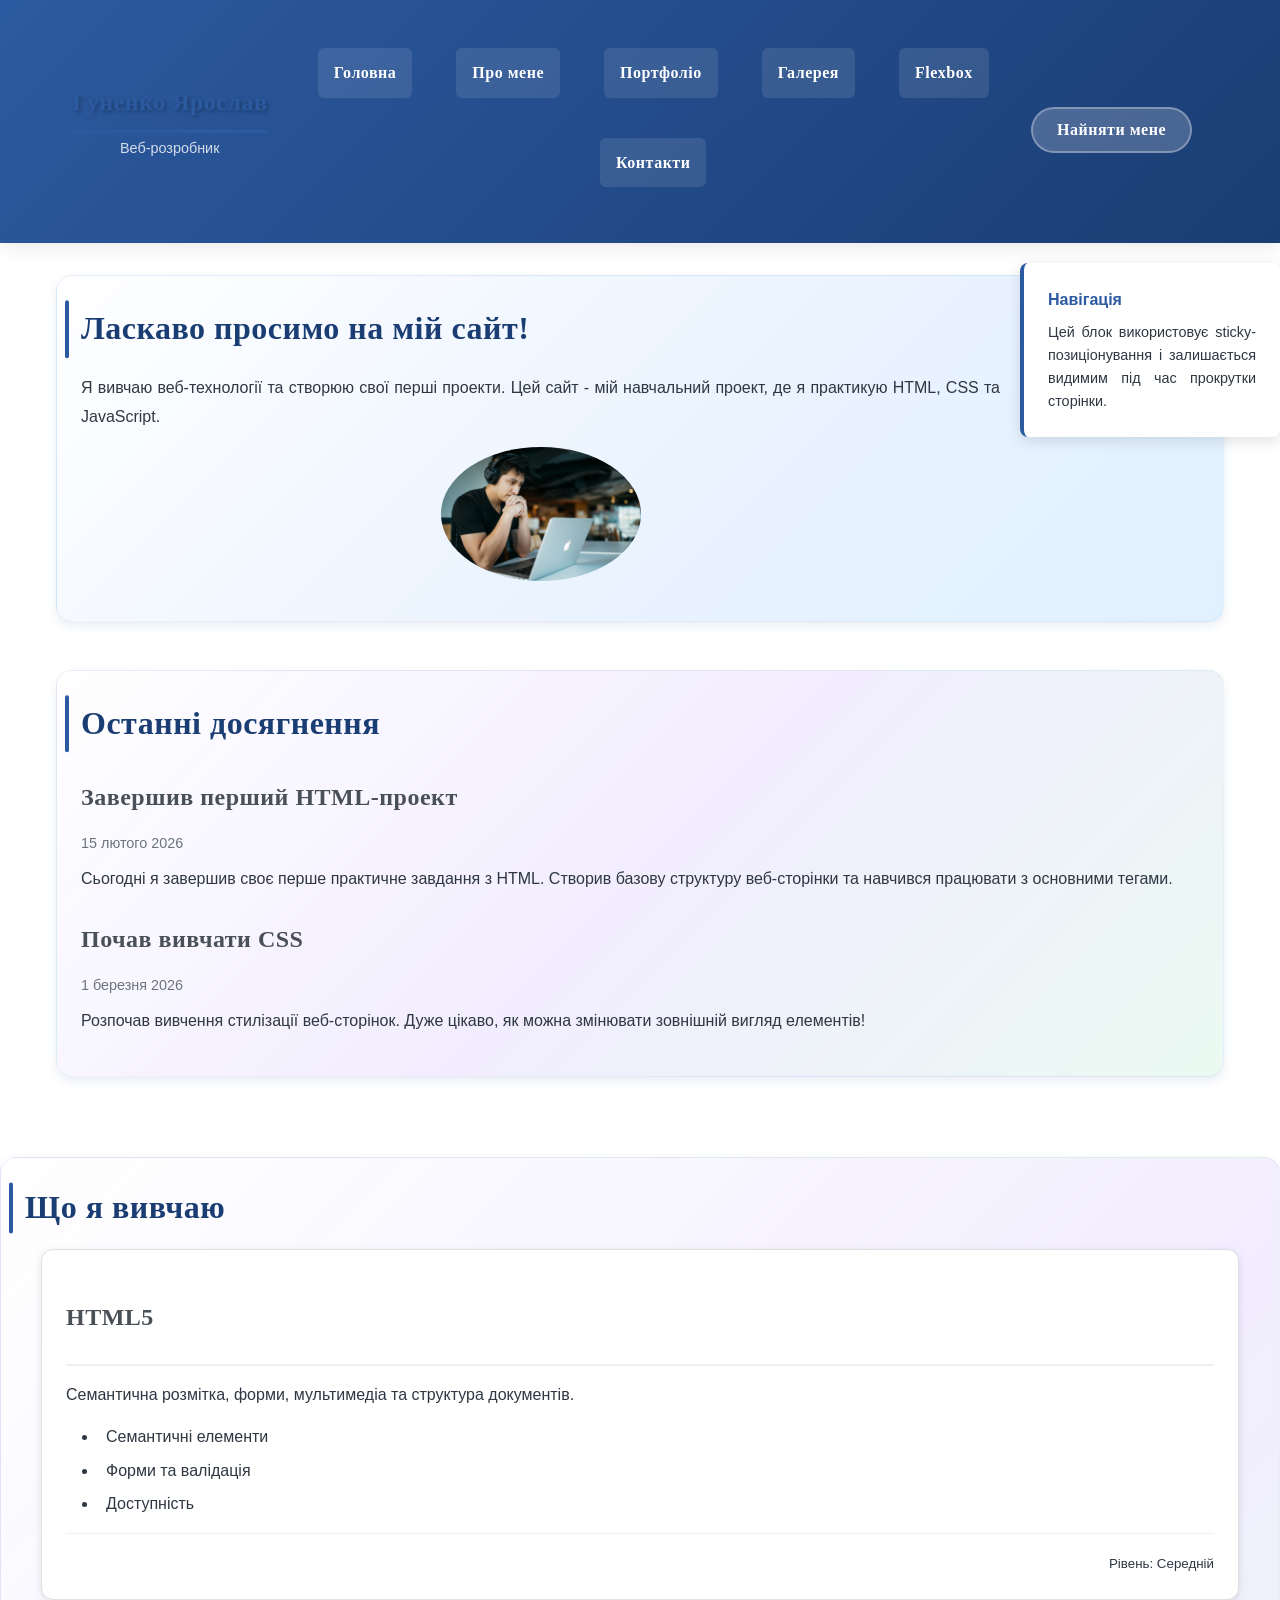
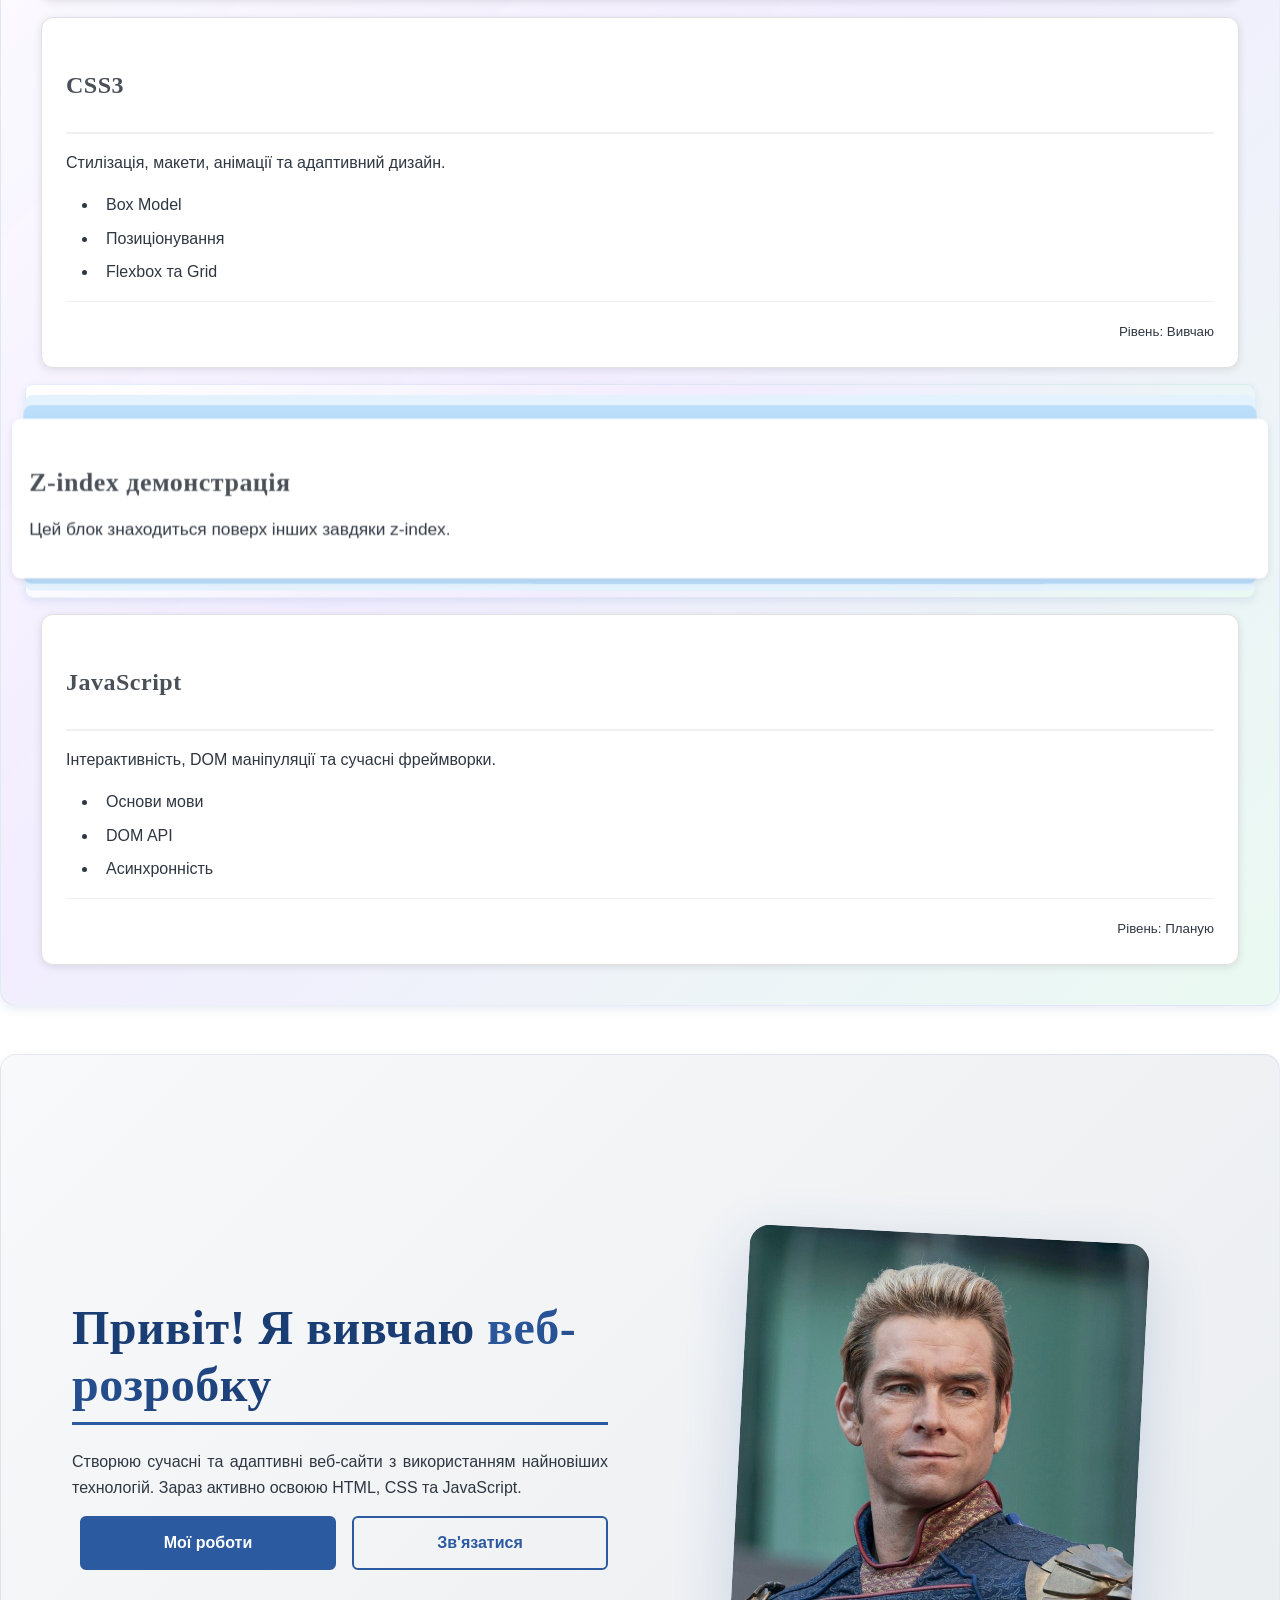
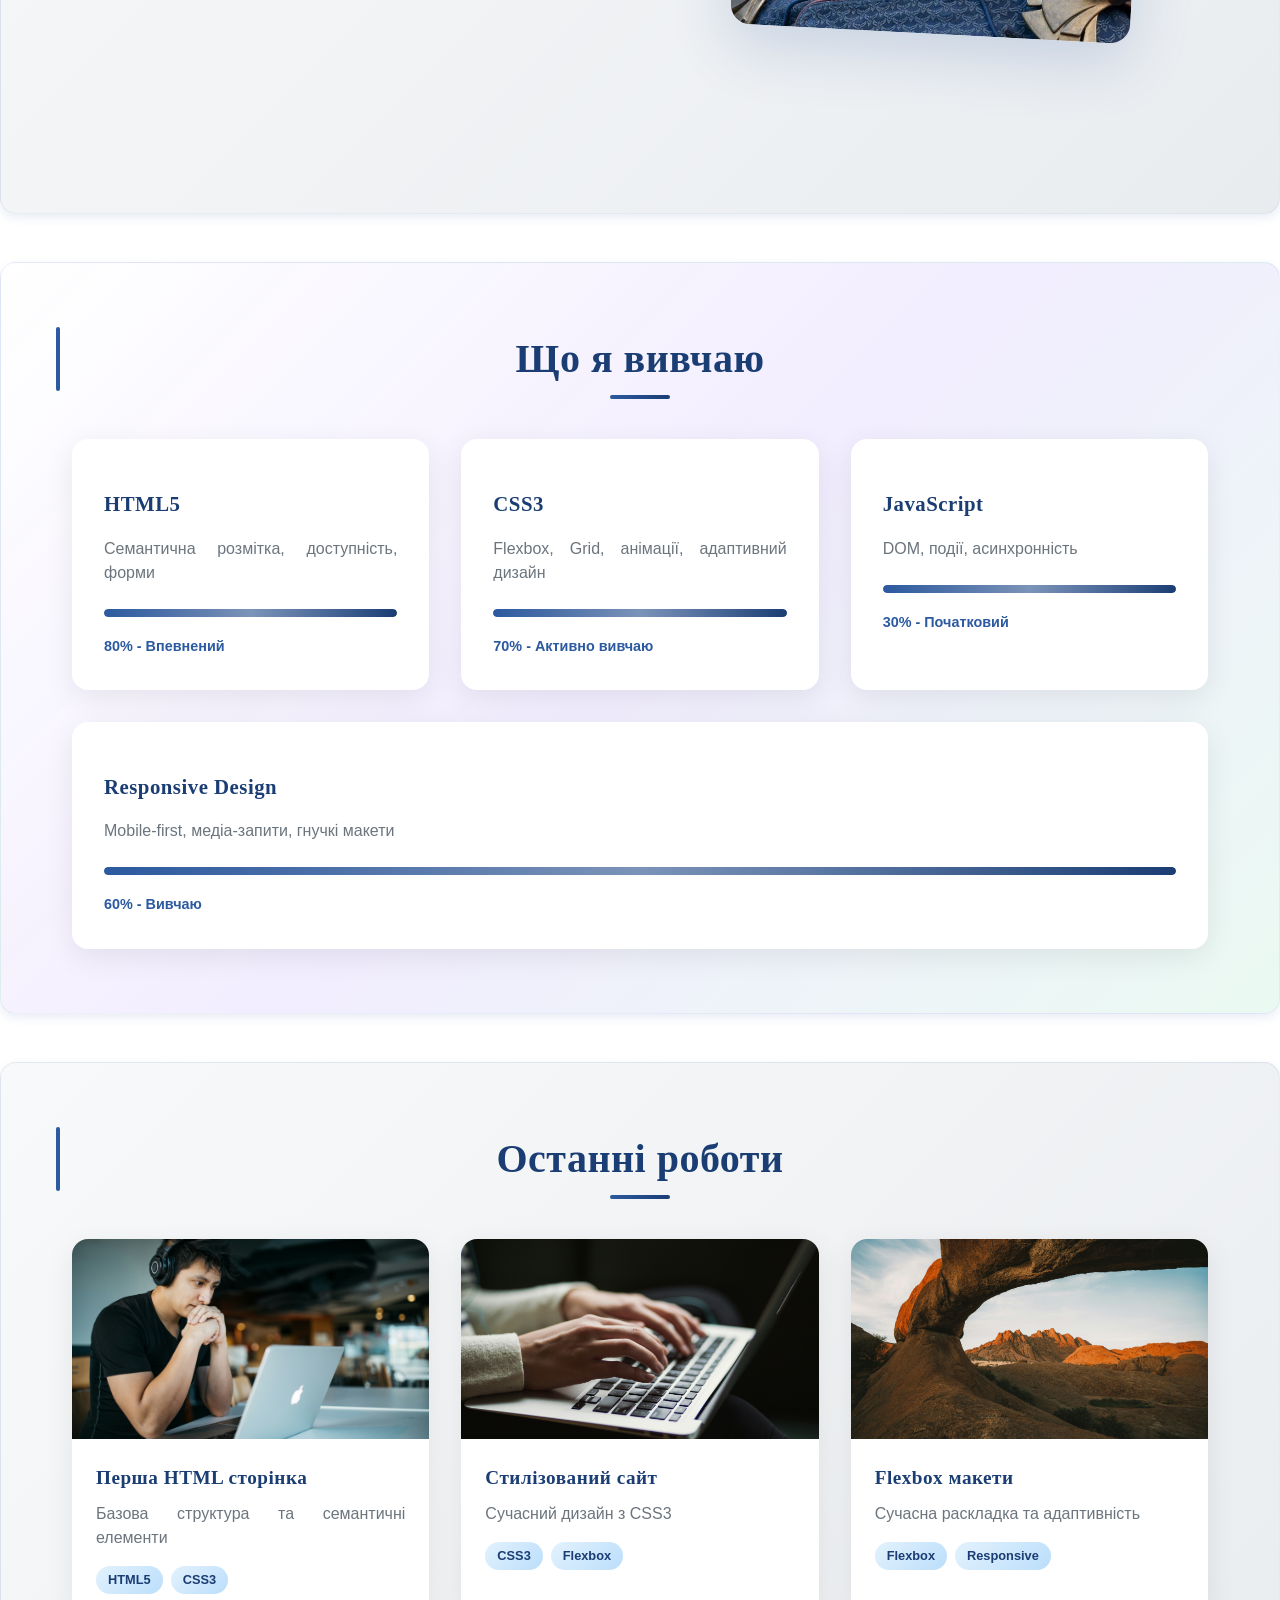
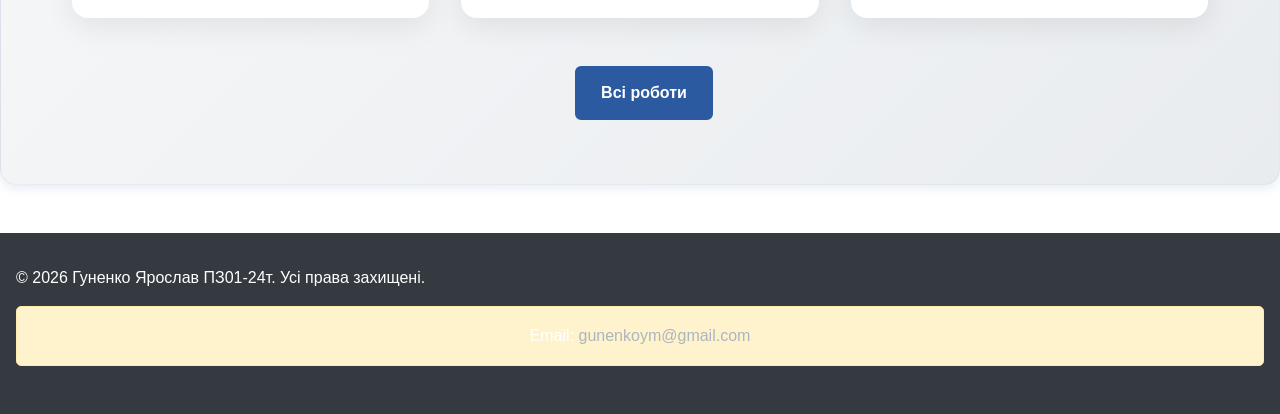
==== index.html @ e64d9743 "feat(task 1): -add blank files for future grid examples -linked grid.css to all files" ====
<!DOCTYPE html>
<html lang="uk">
<head>
    <meta charset="UTF-8">
    <meta name="viewport" content="width=device-width, initial-scale=1.0">
    <meta name="description" content="Особистий сайт Гуненко Ярослава - портфоліо веб-розробника">
    <meta name="keywords" content="веб-розробка, HTML, CSS, JavaScript">
    <link rel="stylesheet" href="css/styles.css">
    <link rel="stylesheet" href="css/layout.css">
    <link rel="preconnect" href="https://fonts.googleapis.com">
    <link rel="preconnect" href="https://fonts.gstatic.com" crossorigin>
    <link href="https://fonts.googleapis.com/css2?family=Montserrat:wght@400;500;600;700&family=Merriweather:wght@400;700&display=swap" rel="stylesheet">
    <link rel="stylesheet" href="css/flexbox.css">
    <script src="js/script.js"></script>
    <title>Головна - ЛР2</title>
</head>
<body>
<header class="modern-header">
    <div class="container">
        <div class="header-content">
            <div class="logo">
                <h1>Гуненко Ярослав</h1>
                <span class="logo-subtitle">Веб-розробник</span>
            </div>
            <nav class="main-nav">
                <ul class="nav-list">
                    <li><a href="index.html">Головна</a></li>
                    <li><a href="about.html">Про мене</a></li>
                    <li><a href="portfolio.html">Портфоліо</a></li>
                    <li><a href="gallery.html">Галерея</a></li>
                    <li><a href="flexbox-demo.html">Flexbox</a></li>
                    <li><a href="contact.html">Контакти</a></li>
                </ul>
            </nav>
            <button class="mobile-nav-toggle" onclick="toggleMobileNav()"><span></span><span></span><span></span></button>
            <div class="header-cta">
                <button class="cta-button">Найняти
                    мене</button>
            </div>
        </div>
        <nav class="mobile-nav" id="mobileNav">
            <ul class="nav-list">
                <li><a href="index.html">Головна</a></li>
                <li><a href="about.html">Про мене</a></li>
                <li><a href="portfolio.html">Портфоліо</a></li>
                <li><a href="gallery.html">Галерея</a></li>
                <li><a href="flexbox-demo.html">Flexbox</a></li>
                <li><a href="contact.html">Контакти</a></li>
                <link rel="stylesheet" href="css/grid.css">
            </ul>
        </nav>
    </div>
</header>
    <aside class="sticky-note">
            <h4>Навігація</h4>
            <p>Цей блок використовує sticky-позиціонування і залишається видимим під час прокрутки сторінки.</p>
        </aside>
    <div class="page-wrapper">
        <main>
            <section id="welcome">
                <h2>Ласкаво просимо на мій сайт!</h2>
                <p>Я вивчаю веб-технології та створюю свої перші проекти. Цей сайт - мій навчальний проект, де я практикую
                    HTML, CSS та
                    JavaScript.</p>
                <img src="images/photo1.jpg" alt="Моя фотографія" width="200" height="150">
            </section>
            <section id="news">
                <h2>Останні досягнення</h2>
                <article>
                    <h3>Завершив перший HTML-проект</h3>
                    <time datetime="2026-02-15">15 лютого 2026</time>
                    <p>Сьогодні я завершив своє перше практичне завдання з HTML. Створив базову структуру веб-сторінки та
                        навчився
                        працювати з основними тегами.</p>
                </article>
                <article>
                    <h3>Почав вивчати CSS</h3>
                    <time datetime="2026-03-01">1 березня 2026</time>
                    <p>Розпочав вивчення стилізації веб-сторінок. Дуже цікаво, як можна змінювати зовнішній вигляд
                        елементів!</p>
                </article>
            </section>
        </main>
    </div>
    <section id="features">
    <h2>Що я вивчаю</h2>

    <div class="card">
        <div class="card-header">
            <h3>HTML5</h3>
        </div>

        <div class="card-body">
            <p>
                Семантична розмітка, форми, мультимедіа та структура документів.
            </p>
            <ul>
                <li>Семантичні елементи</li>
                <li>Форми та валідація</li>
                <li>Доступність</li>
            </ul>
        </div>

        <div class="card-footer">
            <small>Рівень: Середній</small>
        </div>
    </div>

    <div class="card">
        <div class="card-header">
            <h3>CSS3</h3>
        </div>

        <div class="card-body">
            <p>
                Стилізація, макети, анімації та адаптивний дизайн.
            </p>
            <ul>
                <li>Box Model</li>
                <li>Позиціонування</li>
                <li>Flexbox та Grid</li>
            </ul>
        </div>

        <div class="card-footer">
            <small>Рівень: Вивчаю</small>
        </div>
    </div>
    <section class="layered-card">

    <div class="layer-1"></div>
    <div class="layer-2"></div>

    <div class="layer-content">
        <h3>Z-index демонстрація</h3>
        <p>Цей блок знаходиться поверх інших завдяки z-index.</p>
    </div>

    </section>
    <div class="card">
        <div class="card-header">
            <h3>JavaScript</h3>
        </div>

        <div class="card-body">
            <p>
                Інтерактивність, DOM маніпуляції та сучасні фреймворки.
            </p>
            <ul>
                <li>Основи мови</li>
                <li>DOM API</li>
                <li>Асинхронність</li>
            </ul>
        </div>

        <div class="card-footer">
            <small>Рівень: Планую</small>
        </div>
    </div>
</section>
<!-- Hero секція з Flexbox -->
<section class="hero-section">
    <div class="container">
        <div class="hero-content">
            <div class="hero-text">
                <h1 class="hero-title">
                    Привіт! Я вивчаю
                    <span class="highlight">веб-розробку</span>
                </h1>
                <p class="hero-description">
                    Створюю сучасні та адаптивні веб-сайти з використанням найновіших
                    технологій. Зараз активно освоюю HTML, CSS та JavaScript.
                </p>
                <div class="hero-actions">
                    <a href="portfolio.html" class="btn-primary">Мої роботи</a>
                    <a href="contact.html" class="btn-outline">Зв'язатися</a>
                </div>
            </div>
            <div class="hero-image">
                <div class="image-placeholder">
                    <img src="images/hero-bg.jpeg" alt="Веб-розробка" class="hero-img">
                </div>
            </div>
        </div>
    </div>
</section>
<!-- Секція навичок з Flexbox -->
<section class="skills-section">
    <div class="container">
        <h2 class="section-title">Що я
            вивчаю</h2>
        <div class="skills-grid">
            <div class="skill-card">
                <div class="skill-icon"> </div>
                <div class="skill-content">
                    <h3>HTML5</h3>
                    <p>Семантична розмітка, доступність,
                        форми</p>
                    <div class="skill-progress">
                        <div class="progress-bar" data-width="80%"></div>
                    </div>
                    <span class="skill-level">80% -
                        Впевнений</span>
                </div>
            </div>
            <div class="skill-card">
                <div class="skill-icon"> </div>
                <div class="skill-content">
                    <h3>CSS3</h3>
                    <p>Flexbox, Grid, анімації, адаптивний
                        дизайн</p>
                    <div class="skill-progress">
                        <div class="progress-bar" data-width="70%"></div>
                    </div>
                    <span class="skill-level">70% - Активно
                        вивчаю</span>
                </div>
            </div>
            <div class="skill-card">
                <div class="skill-icon"> </div>
                <div class="skill-content">
                    <h3>JavaScript</h3>
                    <p>DOM, події, асинхронність</p>
                    <div class="skill-progress">
                        <div class="progress-bar" data-width="30%"></div>
                    </div>
                    <span class="skill-level">30% -
                        Початковий</span>
                </div>
            </div>
            <div class="skill-card">
                <div class="skill-icon"> </div>
                <div class="skill-content">
                    <h3>Responsive Design</h3>
                    <p>Mobile-first, медіа-запити, гнучкі
                        макети</p>
                    <div class="skill-progress">
                        <div class="progress-bar" data-width="60%"></div>
                    </div>
                    <span class="skill-level">60% -
                        Вивчаю</span>
                </div>
            </div>
        </div>
    </div>
</section>
<!-- Секція останніх робіт -->
<section class="recent-works">
    <div class="container">
        <h2 class="section-title">Останні роботи</h2>
        <div class="works-grid">
            <article class="work-card">
                <div class="work-image">
                    <img src="images/photo1.jpg" alt="HTML
проект">
                    <div class="work-overlay">
                        <div class="work-actions">
                            <a href="#" class="work-btn">Переглянути</a> <a href="#" class="work-btn">Код</a>
                        </div>
                    </div>
                </div>
                <div class="work-content">
                    <h3>Перша HTML сторінка</h3>
                    <p>Базова структура та семантичні
                        елементи</p>
                    <div class="work-tech">
                        <span class="tech-tag">HTML5</span>
                        <span class="tech-tag">CSS3</span>
                    </div>
                </div>
            </article>
            <article class="work-card">
                <div class="work-image">
                    <img src="images/photo2.jpg" alt="CSS
проект">
                    <div class="work-overlay">
                        <div class="work-actions">
                            <a href="#" class="work-btn">Переглянути</a> <a href="#" class="work-btn">Код</a>
                        </div>
                    </div>
                </div>
                <div class="work-content">
                    <h3>Стилізований сайт</h3>
                    <p>Сучасний дизайн з CSS3</p>
                    <div class="work-tech">
                        <span class="tech-tag">CSS3</span>
                        <span class="tech-tag">Flexbox</span>
                    </div>
                </div>
            </article>
            <article class="work-card">
                <div class="work-image">
                    <img src="images/photo3.jpg" alt="Flexbox
проект">
                    <div class="work-overlay">
                        <div class="work-actions">
                            <a href="#" class="work-btn">Переглянути</a> <a href="#" class="work-btn">Код</a>
                        </div>
                    </div>
                </div>
                <div class="work-content">
                    <h3>Flexbox макети</h3>
                    <p>Сучасна раскладка та
                        адаптивність</p>
                    <div class="work-tech">
                        <span class="tech-tag">Flexbox</span>
                        <span class="tech-tag">Responsive</span>
                    </div>
                </div>
            </article>
        </div>
        <div class="works-cta">
            <a href="portfolio.html" class="btn-primary">Всі роботи</a>
        </div>
    </div>
</section>
    <footer>
        <p>&copy; 2026 Гуненко Ярослав ПЗ01-24т. Усі права захищені.</p>
        <address>
        Email: <a href="mailto:gunenkoym@gmail.com">gunenkoym@gmail.com</a>
        </address>
    </footer>
</body>
</html>
---- css/styles.css ----
/* ======================
БАЗОВІ СТИЛІ ТА ОБНУЛЕННЯ
====================== */
/* Обнулення стандартних відступів */ 

* {
    margin: 0;
    padding: 0;
    box-sizing: border-box;
}

/* Базові стилі для html та body */

html {
    font-size: 16px;
    line-height: 1.6;
}

body {
    font-family: 'Georgia', 'Times New Roman',
    serif; 
    color: #333333;
    background-color:#ffffff;
    /*color: var(--text-color);
    background-color: var(--bg-color);*/ 
}

/* Стилі для зображень*/ 

img {
    max-width: 100%;
    height: auto;
    display: block;
}

/* Стилі для посилань*/

a {
    color: #2c5aa0;
    text-decoration: none;
    transition: color 0.3s ease; 
}

a:hover {
    color: #1a3d73;
    text-decoration: underline;
}

a:visited {
    color: #5d4e75;
}

/* Стилі для кнопок */
button {
    cursor: pointer;
    font-family: inherit;
}

/* ======================
        ШАПКА САЙТУ
====================== */

header {
    background: linear-gradient(135deg, #2c5aa0 0%, #1a3d73 100%);
    color: white;
    padding: 2rem 1rem;
    text-align: center;
    box-shadow: 0 2px 5px rgba(0, 0, 0,0.1); 
}

header h1 {
    font-size: 2.5rem;
    margin-bottom: 0.5rem;
    font-weight: bold;
    text-shadow: 2px 2px 4px rgba(0, 0, 0,0.3); 
}

header p {
    font-size: 1.2rem;
    margin-bottom: 1.5rem;
    font-style: italic;
    opacity: 0.9;
}

/* ======================
НАВІГАЦІЙНЕ МЕНЮ
====================== */

nav ul {
    list-style: none;
    display: flex;
    justify-content: center;
    flex-wrap: wrap;
    gap: 0;
}

nav li {
    margin: 0;
}

nav a {
    display: block;
    padding: 12px 20px;
    color: white;
    background-color: rgba(255, 255, 255, 0.1);
    margin: 0 2px;
    border-radius: 5px;
    font-weight: bold;
    transition: all 0.3s ease;
}

nav a:hover {
    background-color: rgba(255, 255, 255, 0.2);
    transform: translateY(-2px);
    text-decoration: none;
}

nav a:active {
    background-color: rgba(255, 255, 255, 0.3);
}

/* ======================
ОСНОВНИЙ КОНТЕНТ
====================== */
main {
    max-width: 1200px;
    margin: 0 auto;
    padding: 2rem 1rem;
    line-height: 1.8;
}

/* Секції */

section {
    margin-bottom: 3rem;
    padding: 1.5rem;
    background-color: #f8f9fa;
    border-radius: 8px;
    box-shadow: 0 2px 4px rgba(0, 0, 0,0.1); 
}

section:nth-child(even) {
    background-color:#e9ecef; 
}

/* Заголовки */

h1 {
    font-size: 2.5rem;
    color: #2c5aa0;
    margin-bottom: 1rem;
    border-bottom: 3px solid #2c5aa0;
    padding-bottom: 0.5rem;
}

h2 {
    font-size: 2rem;
    color: #1a3d73;
    margin-bottom: 1rem;
    position: relative;
}

h2::before {
    content: "";
    position: absolute;
    left: -1rem;
    top: 50%;
    transform: translateY(-50%); 
    width:4px;
    height: 100%;
    background-color:#2c5aa0; 
    border-radius:2px;
}

h3 {
    font-size: 1.5rem;
    color: #495057;
    margin-bottom:0.75rem;
    margin-top: 1.5rem;
}
/* Параграфи */
p {
    margin-bottom:1rem;
    text-align: justify;
}

/* Виділення тексту*/

strong {
    color: #2c5aa0;
    font-weight:bold;
}

em {
    color: #6c757d;
    font-style: italic;
}

/* Час та адреса*/
time {
    color: #6c757d;
    font-size: 0.9rem;
    display: block;
    margin-bottom: 0.5rem;
}

address {
    font-style: normal;
    background-color: #fff3cd;
    border: 1px solid #ffeaa7;
    border-radius: 5px;
    padding: 1rem;
    margin: 1rem 0;
}


/* ======================
СПИСКИ
====================== */

ul, ol {
    margin-left: 2rem;
    margin-bottom: 1rem;
}

ul li {
    list-style-type: disc;
    margin-bottom:0.5rem;
     padding-left:0.5rem;
}

ol li {
    margin-bottom:0.5rem;
    padding-left: 0.5rem;
}

/* Стилі для списку навичок*/

#skills ul li, #hobbies ol li {
    background-color: white;
    padding: 0.75rem;
    margin-bottom:0.5rem;
    border-radius:5px;
    border-left: 4px solid #2c5aa0;
    box-shadow: 0 1px 3px rgba(0, 0, 0,0.1);
    list-style: none;
    margin-left: 0;
}

/* Список визначень */

dl {
    margin-bottom: 1rem;
}

dt {
    font-weight: bold;
    color: #2c5aa0;
    margin-top: 1rem;
    margin-bottom: 0.25rem;
}

dd {
    margin-left: 1.5rem;
    margin-bottom: 0.5rem;
    padding: 0.5rem;
    background-color: white;
    border-radius: 3px;
}

/* ======================
ТАБЛИЦІ
====================== */

table {
    width: 100%;
    border-collapse: collapse;
    margin: 1rem 0;
    background-color: white;
    border-radius: 8px;
    overflow: hidden;
    box-shadow: 0 2px 4px rgba(0, 0, 0,0.1); 
}

caption {
    font-weight: bold;
    color: #2c5aa0;
    margin-bottom: 0.5rem;
    font-size: 1.1rem;
}

th, td {
    padding: 0.75rem;
    text-align: left;
    border-bottom: 1px solid #dee2e6; 
}

th {
    background-color: #2c5aa0;
    color: white;
    font-weight: bold;
}

tbody tr:hover {
    background-color: #f8f9fa;
}

tfoot td {
    background-color: #e9ecef;
    font-weight: bold;
}

/*======================
ФОРМИ
====================== */
form {
    background-color: white;
    padding: 2rem;
    border-radius: 8px;
    box-shadow: 0 4px 6px rgba(0, 0, 0, 0.1);
    margin: 1rem 0;
}

fieldset {
    border: 2px solid #e9ecef; 
    border-radius:5px;
    padding: 1.5rem;
    margin-bottom:1.5rem; 
}

legend {
    background-color:#2c5aa0;
    color: white;
    padding: 0.5rem 1rem;
    border-radius: 3px;
    font-weight: bold;
}

label {
    display: block;
    margin-bottom: 0.5rem;
    margin-top: 1rem;
    font-weight: bold;
    color: #495057;
}

/* Стилі для полів вводу */
input[type="text"],
input[type="email"],
input[type="tel"],
select,
textarea {
    width: 100%;
    padding: 0.75rem;
    border: 2px solid #ced4da;
    border-radius: 4px;
    font-size: 1rem;
    font-family: inherit;
    transition: border-color 0.3s ease, box-shadow 0.3s ease; 
}

input[type="text"]:focus,
input[type="email"]:focus,
input[type="tel"]:focus,
select:focus,
textarea:focus {
    outline: none;
    border-color: #2c5aa0;
    box-shadow: 0 0 0 3px rgba(44, 90, 160,0.1); 
}

/* Радіо кнопки та чекбокси */

input[type="radio"],
input[type="checkbox"] {
    margin-right: 0.5rem;
    transform: scale(1.2);
}

/* Радіо кнопки в рядок */

input[type="radio"] + label {
    display: inline;
    margin-right: 1rem;
    margin-top: 0;
    font-weight: normal;
}

/* Чекбокси */
input[type="checkbox"] + label
{ 
    display: inline;
    margin-top: 0;
    font-weight: normal;
}

/* Textarea */

textarea {
    resize: vertical;
    min-height: 120px;
}

/* Кнопки */

button {
    background-color: #2c5aa0;
    color: white;
    padding: 0.75rem 2rem;
    border: none;
    border-radius: 5px;
    font-size: 1rem;
    font-weight: bold;
    margin-right: 1rem;
    margin-top: 1rem;
    transition: all 0.3s ease;
}

button:hover {
    background-color: #1a3d73;
    transform: translateY(-1px);
    box-shadow: 0 2px 4px rgba(0, 0, 0,0.2); 
}

button[type="reset"] {
    background-color: #6c757d;
}
button[type="reset"]:hover {
    background-color: #5a6268;
}

/* ======================
СПЕЦІАЛЬНІ ЕЛЕМЕНТИ
====================== */

/* Розгортувані деталі */

details {
    background-color: white;
    border: 1px solid #dee2e6;
    border-radius: 5px;
    margin: 1rem 0;
    overflow: hidden;
}

summary {
    background-color: #f8f9fa;
    padding: 1rem;
    cursor: pointer;
    font-weight: bold;
    color: #2c5aa0;
    user-select: none;
    transition: background-color 0.3s ease; 
}

summary:hover {
    background-color: #e9ecef;
}

details[open] summary {
    background-color: #2c5aa0;
    color: white;
}

details p {
    padding: 1rem;
    margin: 0;
}

/* Статті в портфоліо */
.project {
    border: 1px solid #dee2e6;
    border-radius: 8px;
    padding: 1.5rem;
    margin-bottom: 2rem;
    background-color: white;
    transition: transform 0.3s ease, box-shadow 0.3s ease; 
}

.project:hover {
    transform: translateY(-2px);
    box-shadow: 0 4px 8px rgba(0, 0, 0,0.15); 
}

.project img {
    border-radius: 5px;
    margin: 1rem 0;
}

/* ======================
        ПІДВАЛ САЙТУ
====================== */

footer {
    background-color: #343a40; 
    color: white;
    text-align: center;
    padding: 2rem 1rem;
    margin-top: 3rem;
}

footer p {
    margin-bottom: 0.5rem; 
}

footer a {
    color: #adb5bd;
}

footer a:hover {
    color: white;
}

footer small {
    opacity: 0.7;
    font-size: 0.8rem;
}

/* ======================
    ДОДАТКОВІ СТИЛІ
====================== */

/* Горизонтальна лінія */

hr {
    border: none;
    height: 2px;
    background: linear-gradient(to right, transparent, #2c5aa0, transparent);
    margin: 2rem 0;
}
/* Цитати */
blockquote {
    background-color: #f8f9fa;
    border-left: 4px solid #2c5aa0;
    padding: 1rem 1.5rem;
    margin: 1.5rem 0;
    font-style: italic;
    position: relative;
}

blockquote::before {
    content: "\"";
    font-size: 4rem;
    color: #2c5aa0;
    position: absolute;
    top: -10px;
    left: 10px;
    opacity: 0.3;
}

cite {
    display: block;
    text-align: right;
    margin-top: 0.5rem;
    font-style: normal;
    font-weight: bold;
    color: #6c757d;
}

/* Скорочення */

abbr {
    border-bottom: 2px dotted #2c5aa0;
    cursor: help;
}

/* Анімація для зображень */

#welcome img,
#bio img {
    border-radius: 50%;
    transition: transform 0.3s ease;
    margin: 1rem auto;
}

#welcome img:hover,
#bio img:hover {
transform: scale(1.05) rotate(2deg); 
}

/* Responsive зображення в проектах*/

.project img {
    width: 100%;
    max-width: 300px;
    margin: 1rem auto;
    display: block;
}







:root {
    --primary-color: #2c5aa0;
    --secondary-color: #1a3d73;
    --bg-color: #ffffff;
    --text-color: #333333;
    --card-bg: #f8f9fa;
}

/* Темна тема */

@media (prefers-color-scheme: dark) {
:root {
    --primary-color: #4dabf7;
    --secondary-color: #339af0;
    --bg-color: #1a1a1a;
    --text-color: #ffffff;
    --card-bg: #2d2d2d;
    }
}



/* ======================
ЯСКРАВА АНІМАЦІЯ ЗАВАНТАЖЕННЯ
====================== */
@keyframes zoomFadeIn {
    0% {
        opacity: 0;
        transform: scale(0.8) translateY(40px);
    }
    60% {
        opacity: 1;
        transform: scale(1.05) translateY(-10px);
    }
    100% {
        transform: scale(1) translateY(0);
    }
}


main {
    animation: zoomFadeIn 1s ease-out;
}

/* ======================
ВАЛІДАЦІЯ ФОРМИ
====================== */

/* Общий стиль перехода */
input, textarea {
    transition: border-color 0.3s ease, box-shadow 0.3s ease;
}

/* ВАЛИДНОЕ поле (только если пользователь что-то ввёл) */
input:valid:not(:placeholder-shown),
textarea:valid:not(:placeholder-shown) {
    border-color: #28a745;
}

/* НЕВАЛИДНОЕ поле (только если пользователь начал ввод) */
input:invalid:not(:placeholder-shown),
textarea:invalid:not(:placeholder-shown) {
    border-color: #dc3545;
}

/* Фокус на невалидном поле */
input:focus:invalid:not(:placeholder-shown),
textarea:focus:invalid:not(:placeholder-shown) {
    border-color: #dc3545;
    box-shadow: 0 0 5px rgba(220, 53, 69, 0.5);
}

/* Фокус на валидном поле */
input:focus:valid:not(:placeholder-shown),
textarea:focus:valid:not(:placeholder-shown) {
    border-color: #28a745;
    box-shadow: 0 0 5px rgba(40, 167, 69, 0.5);
}

/* ======================
ДОМАШНЄ ЗАВДАННЯ
1. Градієнти для секцій
2. Hover-ефекти для карток проєктів
3. Google Fonts
4. CSS-змінні для кольорів та розмірів
====================== */

/* CSS-змінні */
:root {
    --home-primary: #2c5aa0;
    --home-secondary: #1a3d73;
    --home-accent: #6ea8ff;
    --home-soft-blue: #eaf3ff;
    --home-soft-violet: #f1ecff;
    --home-soft-mint: #e9f9f1;
    --home-text: #2f3742;

    --home-radius-sm: 6px;
    --home-radius-md: 10px;
    --home-radius-lg: 16px;

    --home-shadow-sm: 0 4px 10px rgba(44, 90, 160, 0.10);
    --home-shadow-md: 0 8px 20px rgba(44, 90, 160, 0.16);
    --home-shadow-lg: 0 14px 30px rgba(44, 90, 160, 0.22);

    --home-transition: 0.35s ease;
}

/* Шрифти з Google Fonts */
body {
    font-family: 'Source Serif 4', serif;
    color: var(--home-text);
}

body {
    font-family: 'Inter', sans-serif;
}

h1,
h2,
h3,
nav a,
button,
legend,
caption {
    font-family: 'Playfair Display', serif;
    letter-spacing: 0.5px;
}

/* 1. Градієнти до фонів секцій */
section {
    background:
        linear-gradient(135deg,
            rgba(255, 255, 255, 0.96) 0%,
            rgba(234, 243, 255, 0.96) 52%,
            rgba(223, 240, 255, 0.96) 100%);
    border-radius: var(--home-radius-lg);
    box-shadow: var(--home-shadow-sm);
    border: 1px solid rgba(44, 90, 160, 0.08);
}

section:nth-child(even) {
    background:
        linear-gradient(135deg,
            rgba(255, 255, 255, 0.96) 0%,
            rgba(241, 236, 255, 0.94) 50%,
            rgba(233, 249, 241, 0.94) 100%);
}

/* 2. Hover-ефекти для карток проектів */
.project {
    background:
        linear-gradient(135deg,
            rgba(255, 255, 255, 0.98) 0%,
            rgba(234, 243, 255, 0.95) 55%,
            rgba(241, 236, 255, 0.92) 100%);
    border: 1px solid rgba(44, 90, 160, 0.12);
    border-radius: var(--home-radius-lg);
    box-shadow: var(--home-shadow-sm);
    position: relative;
    overflow: hidden;
    transition:
        transform var(--home-transition),
        box-shadow var(--home-transition),
        border-color var(--home-transition);
}

.project::before {
    content: "";
    position: absolute;
    top: 0;
    left: -120%;
    width: 100%;
    height: 5px;
    background: linear-gradient(90deg, var(--home-primary), var(--home-accent), #8f7bff);
    transition: left 0.45s ease;
}

.project:hover {
    transform: translateY(-8px) scale(1.01);
    box-shadow: var(--home-shadow-lg);
    border-color: rgba(44, 90, 160, 0.28);
}

.project:hover::before {
    left: 0;
}

.project h3 {
    transition: color var(--home-transition), transform var(--home-transition);
}

.project:hover h3 {
    color: var(--home-secondary);
    transform: translateX(4px);
}

.project img {
    border-radius: var(--home-radius-md);
    transition: transform var(--home-transition), box-shadow var(--home-transition), filter var(--home-transition);
    box-shadow: var(--home-shadow-sm);
}

.project:hover img {
    transform: scale(1.05);
    box-shadow: var(--home-shadow-md);
    filter: saturate(1.08);
}

/*.sticky-note {
    position: sticky;
    top: 20px;
    float: right;
    width: 220px;
    margin: 0 0 1.5rem 1.5rem;
    padding: 1rem;
    background-color: #ffffff;
    border-left: 4px solid #2c5aa0;
    border-radius: 10px;
    box-shadow: 0 2px 10px rgba(0, 0, 0, 0.08);
}

.sticky-note h4 {
    margin: 0 0 0.75rem 0;
    color: #2c5aa0;
}

.sticky-note p {
    margin: 0;
    font-size: 0.95rem;
    line-height: 1.5;
}*/

nav ul li {
    list-style: none;
}

/* ======================
FINAL FIREFOX DARK THEME
====================== */

@media (prefers-color-scheme: dark) {

    body {
        background:
            radial-gradient(
                circle at top,
                rgba(37, 99, 235, 0.12),
                transparent 35%
            ),
            linear-gradient(
                135deg,
                #0b1120 0%,
                #111827 45%,
                #0f172a 100%
            );

        color: #e5e7eb;
    }

    main,
    .content-wrapper,
    .container,
    .wrapper,
    .page-wrapper,
    .layout,
    .content-layout,
    .portfolio-grid,
    .gallery-grid,
    .skills-grid,
    .projects-grid,
    .flex-container,
    .flex-demo,
    .demo-container,
    .cards-container,
    .hero-content,
    .hero-text,
    .hero-image,
    .portfolio-content,
    .gallery-content,
    .contact-content,
    .about-content {

        background:
            linear-gradient(
                145deg,
                rgba(15,23,42,0.15) 0%,
                rgba(30,41,59,0.10) 50%,
                rgba(15,23,42,0.15) 100%
            );
    }

    section,
    article,
    form,
    table,
    details,
    fieldset,
    .project,
    .project-card,
    .portfolio-item,
    .gallery-item,
    .gallery-category,
    .photo-card,
    .flex-card,
    .sticky-note,
    .sticky-sidebar,
    .box-example,
    .box-visual,
    .demo-section,
    .contact-info,
    .contact-card,
    .card,
    .skills-card,
    .feature-card,
    .skill-card,
    .gallery-card,
    .info-card,
    .demo-card,
    .pricing-card,
    .timeline-item,
    .education-item {

        background:
            linear-gradient(
                145deg,
                rgba(17,24,39,0.96) 0%,
                rgba(30,41,59,0.97) 55%,
                rgba(15,23,42,0.98) 100%
            ) !important;

        border:
            1px solid rgba(96, 165, 250, 0.14);

        box-shadow:
            0 10px 30px rgba(0,0,0,0.35);

        color: #dbe4ee;
    }

    section:nth-child(even),
    .skills-section,
    .projects-section,
    .gallery-section,
    .contact-section,
    .about-section,
    .education-section,
    .portfolio-section {

        background:
            linear-gradient(
                145deg,
                rgba(15,23,42,0.98) 0%,
                rgba(17,24,39,0.97) 50%,
                rgba(6,78,59,0.25) 100%
            ) !important;
    }

    header,
    .hero,
    .hero-section,
    .modern-header,
    .portfolio-hero,
    .flex-header {

        background:
            linear-gradient(
                135deg,
                #1d4ed8 0%,
                #1e40af 45%,
                #172554 100%
            ) !important;
    }

    footer {
        background:
            linear-gradient(
                135deg,
                #0b1120 0%,
                #111827 100%
            );
    }

    nav a,
    button,
    .filter-btn,
    .btn,
    .cta-button {

        background:
            linear-gradient(
                145deg,
                rgba(59, 130, 246, 0.18) 0%,
                rgba(37, 99, 235, 0.22) 100%
            );

        border:
            1px solid rgba(96, 165, 250, 0.18);

        color: #f8fafc;
    }

    nav a:hover,
    button:hover,
    .filter-btn:hover,
    .btn:hover,
    .cta-button:hover {

        background:
            linear-gradient(
                145deg,
                rgba(59, 130, 246, 0.35) 0%,
                rgba(37, 99, 235, 0.45) 100%
            );
    }

    input,
    textarea,
    select {

        background:
            linear-gradient(
                145deg,
                rgba(15, 23, 42, 0.98) 0%,
                rgba(30, 41, 59, 0.98) 100%
            );

        border:
            1px solid rgba(96, 165, 250, 0.18);

        color: #f8fafc;
    }

    input:focus,
    textarea:focus,
    select:focus {

        border-color: #60a5fa;

        box-shadow:
            0 0 0 3px rgba(59,130,246,0.22);
    }

    table,
    tbody,
    thead,
    tr,
    td,
    th {
        background-color: transparent;
    }

    th {

        background:
            linear-gradient(
                145deg,
                #2563eb 0%,
                #1d4ed8 100%
            );

        color: white;
    }

    tbody tr:hover {

        background:
            linear-gradient(
                145deg,
                rgba(59,130,246,0.08) 0%,
                rgba(37,99,235,0.03) 100%
            );
    }

    address {

        background:
            linear-gradient(
                145deg,
                #7c5800 0%,
                #996f00 100%
            );

        border:
            1px solid rgba(251,191,36,0.2);

        color: #fff7d6;
    }

    address * {
        color: #fff7d6;
    }

    blockquote {

        background:
            linear-gradient(
                145deg,
                rgba(30, 41, 59, 0.98) 0%,
                rgba(51, 65, 85, 0.96) 100%
            );

        border-left:
            4px solid #60a5fa;

        color: #e2e8f0;
    }

    h1,
    h2,
    h3,
    h4,
    strong,
    legend,
    caption {
        color: #f8fafc;
    }

    p,
    li,
    span,
    label,
    dt,
    dd,
    td,
    small,
    em,
    cite,
    time,
    summary {
        color: #cbd5e1;
    }

    a {
        color: #93c5fd;
    }

    .float-left {

        background:
            linear-gradient(
                145deg,
                #2563eb 0%,
                #1d4ed8 100%
            );
    }

    .float-center {

        background:
            linear-gradient(
                145deg,
                #059669 0%,
                #047857 100%
            );
    }

    .float-right {

        background:
            linear-gradient(
                145deg,
                #9333ea 0%,
                #7e22ce 100%
            );
    }

    .box-example {

        background:
            linear-gradient(
                145deg,
                #1e3a8a 0%,
                #1d4ed8 100%
            );
    }

    .box-visual {

        background:
            linear-gradient(
                145deg,
                #334155 0%,
                #475569 100%
            );
    }

    .flex-demo,
    .horizontal-demo,
    .alignment-demo,
    .justify-demo,
    .direction-demo,
    .practice-demo {

        background:
            linear-gradient(
                145deg,
                rgba(15,23,42,0.98) 0%,
                rgba(30,41,59,0.98) 100%
            );
    }

    .flex-item {

        background:
            linear-gradient(
                145deg,
                #2563eb 0%,
                #1d4ed8 100%
            );

        color: white;
    }

}

/* ======================
PROBLEM BLOCK FIXES
====================== */

@media (prefers-color-scheme: dark) {
    .hero,
    .hero-section,
    .portfolio-hero {

        min-height: 100vh;

        background:
            radial-gradient(
                circle at top right,
                rgba(59,130,246,0.18),
                transparent 30%
            ),
            radial-gradient(
                circle at bottom left,
                rgba(16,185,129,0.12),
                transparent 35%
            ),
            linear-gradient(
                135deg,
                #0b1120 0%,
                #111827 45%,
                #172554 100%
            ) !important;
    }

    .hero-content,
    .hero-text,
    .hero-image {

        background: transparent !important;
        box-shadow: none !important;
        border: none !important;
    }



    .gallery-section,
    .gallery-category,
    .gallery-grid,
    .gallery-container,
    .photo-gallery {

        background:
            radial-gradient(
                circle at bottom right,
                rgba(16,185,129,0.12),
                transparent 35%
            ),
            linear-gradient(
                145deg,
                rgba(15,23,42,0.98) 0%,
                rgba(17,24,39,0.98) 50%,
                rgba(30,41,59,0.98) 100%
            ) !important;
    }

    .gallery-item,
    .photo-card {

        background:
            linear-gradient(
                145deg,
                rgba(17,24,39,0.98) 0%,
                rgba(31,41,55,0.98) 100%
            ) !important;
    }



    .z-index-demo,
    .layer-demo,
    .layered-card,
    .layer-content {

        background:
            linear-gradient(
                145deg,
                rgba(15,23,42,0.98) 0%,
                rgba(30,41,59,0.98) 100%
            ) !important;

        box-shadow:
            0 10px 30px rgba(0,0,0,0.35);
    }

    .layer-content {

        border:
            1px solid rgba(96,165,250,0.15);

        backdrop-filter: blur(6px);
    }


    .faq-section,
    .faq-item,
    details {

        background:
            linear-gradient(
                145deg,
                rgba(15,23,42,0.98) 0%,
                rgba(30,41,59,0.98) 100%
            ) !important;
    }

    summary {

        background:
            linear-gradient(
                145deg,
                rgba(37,99,235,0.10) 0%,
                rgba(30,41,59,0.25) 100%
            );

        padding: 12px;
        border-radius: 8px;
    }

    .container,
    .wrapper,
    .content-wrapper,
    .page-wrapper,
    .layout,
    .content-layout {

        background: transparent !important;
        box-shadow: none !important;
        border: none !important;
    }

}
---- css/layout.css ----
/* ======================
   CSS BOX MODEL ДЕМОНСТРАЦІЯ
====================== */

/* Скидання box-sizing для всіх елементів */
*, *::before, *::after {
    box-sizing: border-box;
}

/* Демонстрація різних box-sizing моделей */
.box-demo {
    margin: 2rem auto;
    max-width: 800px;
}

.box-example {
    width: 200px;
    min-height: 160px;
    padding: 20px;
    border: 5px solid #2c5aa0;
    margin: 20px;
    background-color: #e3f2fd;
    display: inline-block;
    position: relative;
}

.box-content-box {
    box-sizing: content-box;
}

.box-border-box {
    box-sizing: border-box;
}

/* Візуалізація частин Box Model */
.box-visual {
    background-color: #ffecb3;
    border: 10px solid #ff9800;
    padding: 30px;
    margin: 40px auto;
    width: 300px;
    text-align: center;
    position: relative;
}

.box-visual::before {
    content: "MARGIN";
    position: absolute;
    top: -35px;
    left: 50%;
    transform: translateX(-50%);
    background-color: #f44336;
    color: white;
    padding: 5px 10px;
    border-radius: 3px;
    font-size: 12px;
    font-weight: bold;
}

.box-visual::after {
    content: "BORDER";
    position: absolute;
    top: 5px;
    right: -60px;
    background-color: #ff9800;
    color: white;
    padding: 5px 10px;
    border-radius: 3px;
    font-size: 12px;
    font-weight: bold;
}


/* ======================
   ВДОСКОНАЛЕНІ КАРТКИ
====================== */

.card {
    background-color: white;
    border: 1px solid #e0e0e0;
    border-radius: 12px;
    padding: 1.5rem;
    margin: 1rem;
    box-shadow: 0 2px 8px rgba(0, 0, 0, 0.1);
    transition: all 0.3s ease;
    position: relative;
    overflow: hidden;
}

.card::before {
    content: "";
    position: absolute;
    top: 0;
    left: 0;
    right: 0;
    height: 4px;
    background: linear-gradient(90deg, #2c5aa0, #1a3d73);
    transform: scaleX(0);
    transition: transform 0.3s ease;
}

.card:hover {
    transform: translateY(-4px);
    box-shadow: 0 8px 25px rgba(0, 0, 0, 0.15);
}

.card:hover::before {
    transform: scaleX(1);
}

.card-header {
    border-bottom: 2px solid #f0f0f0;
    padding-bottom: 1rem;
    margin-bottom: 1rem;
}

.card-body {
    padding: 0;
}

.card-footer {
    border-top: 1px solid #f0f0f0;
    padding-top: 1rem;
    margin-top: 1rem;
    text-align: right;
}


/* ======================
   ПОЗИЦІОНУВАННЯ
====================== */

/* Фіксована навігація */
.fixed-nav {
    position: fixed;
    top: 0;
    left: 0;
    right: 0;
    background-color: rgba(44, 90, 160, 0.95);
    backdrop-filter: blur(10px);
    z-index: 1000;
    transition: all 0.3s ease;
}

.fixed-nav.scrolled {
    box-shadow: 0 2px 20px rgba(0, 0, 0, 0.1);
    background-color: rgba(44, 90, 160,0.98); 
}

/* Відступ для контенту при фіксованій навігації */
body.fixed-header {
    padding-top: 120px;
}

/* Відносне позиціонування для контейнерів */
.relative-container {
    position: relative;
    background-color: #f8f9fa;
    padding: 2rem;
    margin: 1rem 0;
    border-radius: 8px;
}

/* Абсолютне позиціонування для декоративних елементів */
.decorative-element {
    position: absolute;
    width: 60px;
    height: 60px;
    background: linear-gradient(45deg, #2c5aa0,#1a3d73); 
    border-radius: 50%;
    top: -30px;
    right: 20px;
    display: flex;
    align-items: center;
    justify-content: center;
    color: white;
    font-weight: bold;
    box-shadow: 0 4px 12px rgba(44, 90, 160, 0.3);
}

/* Sticky елементи */
/*.sticky-sidebar {
    position: sticky;
    top: 20px;
    background-color: white;
    padding: 1.5rem;
    border-radius: 8px;
    box-shadow: 0 2px 10px rgba(0, 0, 0, 0.1);
    margin-bottom: 2rem;
}*/


/* ======================
   STICKY NOTE (ДЛЯ ВСІХ СТОРІНОК)
====================== */

.sticky-note {
    position: sticky;
    top: 20px;
    float: right;
    width: 220px;
    margin: 0 0 1.5rem 1.5rem;
    background-color: white;
    padding: 1rem;
    border-left: 4px solid #2c5aa0;
    border-radius: 8px;
    box-shadow: 0 2px 10px rgba(0, 0, 0, 0.1);
    z-index: 10; /* 🔥 слой */
}

.sticky-note h4 {
    margin: 0 0 0.5rem 0;
    color: #2c5aa0;
}

.sticky-note p {
    margin: 0;
    font-size: 0.9rem;
}

.sticky-sidebar {
    position: sticky;
    top: 20px;
    z-index: 10;
    background-color: white;
    padding: 1.5rem;
    border-radius: 8px;
    box-shadow: 0 2px 10px rgba(0, 0, 0, 0.1);
}


/* ======================
   Z-INDEX ДЕМОНСТРАЦІЯ
====================== */

.layer-1 { 
    z-index: 1; 
}

.layer-2 { 
    z-index: 2; 
}

.layer-content { 
    z-index: 3; 
}

.layered-card {
    position: relative;
    background-color: white;
    padding: 2rem;
    margin: 1rem 0;
    border-radius: 8px;
}

.layer-1 {
    position: absolute;
    top: 10px;
    left: 10px;
    right: 10px;
    bottom: 10px;
    background-color: #e3f2fd; 
    border-radius: 8px;
    z-index: 1;
}

.layer-2 {
    position: absolute;
    top: 20px;
    left: 20px;
    right: 20px;
    bottom: 20px;
    background-color: #bbdefb; 
    border-radius: 8px;
    z-index: 2;
}

.layer-content {
    position: relative;
    z-index: 3;
    background-color: white;
    padding: 1rem;
    border-radius: 8px;
    box-shadow: 0 2px 8px rgba(0, 0, 0,0.1); 
}


/* ======================
   FLOAT МАКЕТИ
====================== */

.float-container {
    overflow: hidden; 
    /* clearfix*/ 
    background-color: #f8f9fa;
    padding: 1rem;
    border-radius: 8px;
    margin: 1rem 0;
}

.float-left {
    float: left;
    width: 30%;
    background-color: #e3f2fd; 
    padding: 1rem;
    margin-right: 2%;
    border-radius: 6px;
}

.float-right {
    float: right;
    width: 30%;
    background-color: #f3e5f5; 
    padding: 1rem;
    margin-left: 2%;
    border-radius: 6px;
}

.float-center {
    width: 36%;
    margin: 0 auto;
    background-color: #e8f5e8;
    padding: 1rem;
    border-radius: 6px;
}

/* Очищення float */
.clearfix::after {
    content: "";
    display: table;
    clear: both;
}


/* ======================
   ГАЛЕРЕЯ ЗОБРАЖЕНЬ
====================== */

.gallery-grid {
    display: block;
    margin: 1rem 0;
}

.gallery-item {
    position: relative;
    display: inline-block;
    width: 48%;
    margin: 1%;
    border-radius: 8px;
    overflow: hidden;
    vertical-align: top;
}

.gallery-item img {
    width: 100%;
    height: 200px;
    object-fit: cover;
    transition: transform 0.3s ease;
}

.gallery-item:hover img {
    transform: scale(1.05);
}

.gallery-overlay {
    position: absolute;
    bottom: 0;
    left: 0;
    right: 0;
    background: linear-gradient(
        transparent,
        rgba(0, 0, 0, 0.8)
    );
    color: white;
    padding: 1rem;
    transform: translateY(100%);
    transition: transform 0.3s ease;
}

.gallery-item:hover .gallery-overlay {
    transform: translateY(0);
}

.gallery-overlay h4 {
    margin: 0 0 0.5rem 0;
    font-size: 1.1rem;
}

.gallery-overlay p {
    margin: 0;
    font-size: 0.9rem;
    opacity: 0.9;
}


/* ======================
   КОНТЕНТ З БІЧНОЮ ПАНЕЛЛЮ
====================== */
/*.content-layout {
    display: block;
    margin: 2rem 0;
}

.sticky-sidebar {
    width: 250px;
    float: right;
    margin-left: 2rem;
    margin-bottom: 2rem;
}

.main-content {
    margin-right: 270px;
    background-color: white;
    padding: 2rem;
    border-radius: 8px;
    box-shadow: 0 2px 8px rgba(0, 0, 0, 0.1);
}

.sticky-sidebar ul {
    margin: 0;
    padding: 0;
}

.sticky-sidebar li {
    margin-bottom: 0.5rem;
}

.sticky-sidebar a {
    display: block;
    padding: 0.5rem;
    background-color: #f8f9fa;
    border-radius: 4px;
    transition: background-color 0.3s ease;
}

.sticky-sidebar a:hover {
    background-color: #e9ecef;
    text-decoration: none;
}*/


/* ======================
   ІНТЕРАКТИВНІ ЕЛЕМЕНТИ
====================== */

/* Кнопка "Наверх" */
.back-to-top {
    position: fixed;
    bottom: 30px;
    right: 30px;
    width: 50px;
    height: 50px;
    background-color: #2c5aa0;
    color: white;
    border: none;
    border-radius: 50%;
    font-size: 1.2rem;
    cursor: pointer;
    
    opacity: 0;
    transform: translateY(100px);
    transition: all 0.3s ease;
    
    z-index: 999;
}

.back-to-top.visible {
    opacity: 1;
    transform: translateY(0);
}

.back-to-top:hover {
    background-color: #1a3d73;
    transform: translateY(-2px);
}


/* ======================
   TOOLTIP
====================== */

.tooltip {
    position: relative;
    display: inline-block;
    cursor: help;
}

.tooltip::after {
    content: attr(data-tooltip);
    position: absolute;
    bottom: 100%;
    left: 50%;
    transform: translateX(-50%);
    background-color: #333;
    color: white;
    padding: 8px 12px;
    border-radius: 4px;
    font-size: 14px;
    white-space: nowrap;
    opacity: 0;
    pointer-events: none;
    transition: opacity 0.3s ease;
    z-index: 1000;
}

.tooltip::before {
    content: "";
    position: absolute;
    bottom: 94%;
    left: 50%;
    transform: translateX(-50%);
    border: 5px solid transparent;
    border-top-color: #333;
    opacity: 0;
    transition: opacity 0.3s ease;
}

.tooltip:hover::after,
.tooltip:hover::before {
    opacity: 1;
}


/* ======================
   МОДАЛЬНЕ ВІКНО (СТАРИЙ ВАРІАНТ)
====================== */

.modal-overlay {
    position: fixed;
    top: 0;
    left: 0;
    right: 0;
    bottom: 0;
    background-color: rgba(0, 0, 0, 0.8);
    display: none;
    z-index: 10000;
    opacity: 0;
    transition: opacity 0.3s ease;
}

.modal-overlay.active {
    display: flex;
    align-items: center;
    justify-content: center;
    opacity: 1;
}

.modal-content {
    background-color: white;
    padding: 2rem;
    border-radius: 8px;
    max-width: 500px;
    width: 90%;
    max-height: 80vh;
    overflow-y: auto;
    position: relative;
    transform: scale(0.8);
    transition: transform 0.3s ease;
}

.modal-overlay.active .modal-content {
    transform: scale(1);
}

.modal-close {
    position: absolute;
    top: 10px;
    right: 15px;
    background: none;
    border: none;
    font-size: 24px;
    cursor: pointer;
    color: #666;
}

.modal-close:hover {
    color: #000;
}


/* ======================
   ПРОГРЕС-БАР
====================== */

.progress-container {
    position: relative;
    background-color: #f0f0f0;
    border-radius: 10px;
    overflow: hidden;
    height: 20px;
    margin: 1rem 0;
}

.progress-bar {
    height: 100%;
    background: linear-gradient(90deg, #2c5aa0, #1a3d73);
    border-radius: 10px;
    transition: width 0.8s ease;
    position: relative;
}

.progress-bar::after {
    content: "";
    position: absolute;
    top: 0;
    left: 0;
    right: 0;
    bottom: 0;
    background: linear-gradient(
        90deg,
        transparent,
        rgba(255, 255, 255, 0.3),
        transparent
    );
    animation: shine 2s infinite;
}

@keyframes shine {
    0% {
        transform: translateX(-100%);
    }
    100% {
        transform: translateX(100%);
    }
}


/* ======================
   СКЛАДНИЙ МАКЕТ
====================== */

.complex-grid {
    position: relative;
    background-color: white;
    border-radius: 12px;
    overflow: hidden;
    box-shadow: 0 8px 32px rgba(0, 0, 0, 0.1);
    margin: 2rem 0;
}

.grid-header {
    background: linear-gradient(135deg, #2c5aa0, #1a3d73);
    color: white;
    padding: 1.5rem;
    position: relative;
}

.grid-header::after {
    content: "";
    position: absolute;
    bottom: -10px;
    left: 50%;
    transform: translateX(-50%);
    width: 0;
    height: 0;
    border-left: 10px solid transparent;
    border-right: 10px solid transparent;
    border-top: 10px solid #1a3d73;
}

.grid-sidebar {
    position: absolute;
    top: 90px;
    right: 0;
    width: 200px;
    background-color: #f8f9fa;
    padding: 1rem;
    border-left: 3px solid #2c5aa0;
}

.grid-content {
    padding: 2rem;
    margin-right: 220px;
    min-height: 300px;
}

.grid-footer {
    background-color: #f8f9fa;
    padding: 1rem 2rem;
    border-top: 1px solid #dee2e6;
    text-align: right;
}

.feature-box {
    background-color: #f8f9fa;
    border-radius: 8px;
    padding: 1.5rem;
    margin: 1rem 0;
    border-left: 4px solid #2c5aa0;
}

.feature-item {
    display: flex;
    align-items: center;
    margin: 1rem 0;
}

.feature-icon {
    font-size: 2rem;
    margin-right: 1rem;
    width: 50px;
    text-align: center;
}

.feature-text h5 {
    margin: 0 0 0.25rem 0;
    color: #2c5aa0;
}

.feature-text p {
    margin: 0;
    color: #6c757d;
    font-size: 0.9rem;
}

.btn-primary,
.btn-secondary {
    padding: 0.75rem 1.5rem;
    border: none;
    border-radius: 6px;
    font-weight: bold;
    cursor: pointer;
    margin-left: 0.5rem;
    transition: all 0.3s ease;
}

.btn-primary {
    background-color: #2c5aa0;
    color: white;
}

.btn-primary:hover {
    background-color: #1a3d73;
    transform: translateY(-1px);
}

.btn-secondary {
    background-color: transparent;
    color: #2c5aa0;
    border: 2px solid #2c5aa0;
}

.btn-secondary:hover {
    background-color: #2c5aa0;
    color: white;
}


/* ======================
   АНІМАЦІЯ ЗАВАНТАЖЕННЯ
====================== */

/*.loading-container {
    position: fixed;
    top: 0;
    left: 0;
    right: 0;
    bottom: 0;
    background-color: white;

    display: flex;
    align-items: center;
    justify-content: center;

    z-index: 9999;
    opacity: 1;
    transition: opacity 0.5s ease;
}*/

/*.loading-container.hidden {
    opacity: 0;
    pointer-events: none;
}*/

.loading-container {
    animation: hideLoader 2s forwards;
}

@keyframes hideLoader {
    0% { opacity: 1; }
    90% { opacity: 1; }
    100% {
        opacity: 0;
        visibility: hidden;
    }
}

.spinner {
    width: 50px;
    height: 50px;
    border: 4px solid #f3f3f3;
    border-top: 4px solid #2c5aa0;
    border-radius: 50%;
    animation: spin 1s linear infinite;
    position: relative;
}

.spinner::after {
    content: "";
    position: absolute;
    top: -4px;
    left: -4px;
    right: -4px;
    bottom: -4px;
    border: 4px solid transparent;
    border-top: 4px solid #1a3d73;
    border-radius: 50%;
    animation: spin 1.5s linear infinite reverse;
}

@keyframes spin {
    0% {
        transform: rotate(0deg);
    }
    100% {
        transform: rotate(360deg);
    }
}

.loading-text {
    margin-top: 1rem;
    color: #2c5aa0;
    font-weight: bold;
}


/* ======================
   ІНТЕРАКТИВНА КАРТА НАВИЧОК
====================== */

.skills-map {
    position: relative;
    background: linear-gradient(135deg, #f8f9fa 0%, #e9ecef 100%);
    padding: 3rem;
    border-radius: 12px;
    margin: 2rem 0;
    overflow: hidden;
}

.skills-map::before {
    content: "";
    position: absolute;
    top: -50%;
    left: -50%;
    width: 200%;
    height: 200%;
    background: conic-gradient(
        from 0deg,
        transparent,
        rgba(44, 90, 160, 0.05),
        transparent
    );
    animation: rotate 20s linear infinite;
    z-index: 1;
}

.skills-map > * {
    position: relative;
    z-index: 2;
}

@keyframes rotate {
    0% {
        transform: rotate(0deg);
    }
    100% {
        transform: rotate(360deg);
    }
}

.skill-node {
    position: absolute;
    width: 80px;
    height: 80px;
    background: radial-gradient(circle, white 30%, #2c5aa0 70%);
    border-radius: 50%;
    display: flex;
    align-items: center;
    justify-content: center;
    font-weight: bold;
    color: white;
    cursor: pointer;
    transition: all 0.3s ease;
    box-shadow: 0 4px 15px rgba(44, 90, 160, 0.3);
}

.skill-node:hover {
    transform: scale(1.1);
    box-shadow: 0 6px 25px rgba(44, 90, 160, 0.4);
}

/* Розташування вузлів */
.skill-node.html {
    top: 20%;
    left: 20%;
}

.skill-node.css {
    top: 20%;
    right: 20%;
}

.skill-node.js {
    bottom: 20%;
    left: 50%;
    transform: translateX(-50%);
}

/* З'єднання між навичками */
.skill-connection {
    position: absolute;
    height: 2px;
    background: linear-gradient(90deg, #2c5aa0, transparent, #2c5aa0);
    transform-origin: left;
}

.connection-1 {
    top: 25%;
    left: 25%;
    width: 50%;
}

.connection-2 {
    top: 30%;
    left: 22%;
    width: 35%;
    transform: rotate(45deg);
}


/* ======================
   ГАЛЕРЕЯ (ДОДАТКОВИЙ ВАРІАНТ РОЗМІТКИ)
====================== */

.gallery-grid {
    font-size: 0;
}

.gallery-item {
    position: relative;
    display: inline-block;
    width: 23%;
    margin: 1%;
    border-radius: 8px;
    overflow: hidden;
    vertical-align: top;
    font-size: 16px;
}

.gallery-item img {
    width: 100%;
    height: 200px;
    object-fit: cover;
    display: block;
    transition: transform 0.3s ease;
}

.gallery-item:hover img {
    transform: scale(1.05);
}


/* ======================
   АНІМАЦІЯ ЗАВАНТАЖЕННЯ (ПОВНОЕКРАННИЙ ВАРІАНТ)
====================== */

.loading-container {
    position: fixed;
    top: 0;
    left: 0;
    right: 0;
    bottom: 0;
    background-color: white;
    display: flex;
    align-items: center;
    justify-content: center;
    z-index: 9999;
    opacity: 1;
    transition: opacity 0.5s ease;
}

.loading-container.hidden {
    opacity: 0;
    pointer-events: none;
}

.spinner {
    width: 50px;
    height: 50px;
    border: 4px solid #f3f3f3;
    border-top: 4px solid #2c5aa0;
    border-radius: 50%;
    animation: spin 1s linear infinite;
    position: relative;
}

.spinner::after {
    content: "";
    position: absolute;
    top: -4px;
    left: -4px;
    right: -4px;
    bottom: -4px;
    border: 4px solid transparent;
    border-top: 4px solid #1a3d73;
    border-radius: 50%;
    animation: spin 1.5s linear infinite reverse;
}

@keyframes spin {
    0% {
        transform: rotate(0deg);
    }
    100% {
        transform: rotate(360deg);
    }
}

.loading-text {
    margin-top: 1rem;
    color: #2c5aa0;
    font-weight: bold;
    text-align: center;
}


/* ======================
   АНІМАЦІЯ ЗАВАНТАЖЕННЯ (INLINE ВАРІАНТ)
====================== */

.loading-demo {
    text-align: center;
}

.loading-container {
    background-color: white;
    border-radius: 12px;
    padding: 3rem 1rem;
    margin: 1rem 0;
    box-shadow: 0 2px 10px rgba(0, 0, 0, 0.08);
}

.loading-box {
    display: flex;
    flex-direction: column;
    align-items: center;
    justify-content: center;
}

.spinner {
    width: 50px;
    height: 50px;
    border: 4px solid #f3f3f3;
    border-top: 4px solid #2c5aa0;
    border-radius: 50%;
    animation: spin 1s linear infinite;
    position: relative;
}

.spinner::after {
    content: "";
    position: absolute;
    top: -4px;
    left: -4px;
    right: -4px;
    bottom: -4px;
    border: 4px solid transparent;
    border-top: 4px solid #1a3d73;
    border-radius: 50%;
    animation: spin 1.5s linear infinite reverse;
}

.loading-text {
    margin-top: 1rem;
    color: #2c5aa0;
    font-weight: bold;
    text-align: center;
}

@keyframes spin {
    0% {
        transform: rotate(0deg);
    }
    100% {
        transform: rotate(360deg);
    }
}


/* ======================
   МОДАЛЬНЕ ВІКНО (ВАРІАНТ ЧЕРЕЗ :target)
====================== */

.modal {
    position: fixed;
    inset: 0;
    background-color: rgba(0, 0, 0, 0.8);
    display: flex;
    justify-content: center;
    align-items: center;
    padding: 20px;
    opacity: 0;
    visibility: hidden;
    transition: 0.3s ease;
    z-index: 9999;
}

.modal:target {
    opacity: 1;
    visibility: visible;
}

.modal-window {
    position: relative;
    background-color: #fff;
    max-width: 700px;
    width: 100%;
    padding: 25px;
    border-radius: 12px;
    text-align: center;
    box-shadow: 0 10px 30px rgba(0, 0, 0, 0.3);
}

.modal-window img {
    width: 100%;
    max-height: 450px;
    object-fit: cover;
    border-radius: 8px;
    margin-bottom: 15px;
}

.modal-window h3 {
    margin-bottom: 10px;
}

.modal-window p {
    margin: 0;
    color: #555;
}

.modal-close {
    position: absolute;
    top: 10px;
    right: 15px;
    text-decoration: none;
    font-size: 28px;
    color: #333;
    font-weight: bold;
}

.modal-close:hover {
    color: #2c5aa0;
}

.gallery-item a {
    display: block;
    position: relative;
    color: inherit;
    text-decoration: none;
}


/* ======================
   УНІВЕРСАЛЬНА TOOLTIP-СИСТЕМА
====================== */

/* Батьківські інтерактивні елементи */
a[data-tooltip],
button[data-tooltip],
input[data-tooltip],
textarea[data-tooltip],
select[data-tooltip],
summary[data-tooltip],
label[data-tooltip],
.gallery-item a[data-tooltip],
.back-to-top[data-tooltip] {
    position: relative;
}

/* Сам тултіп */
a[data-tooltip]::after,
button[data-tooltip]::after,
input[data-tooltip]::after,
textarea[data-tooltip]::after,
select[data-tooltip]::after,
summary[data-tooltip]::after,
label[data-tooltip]::after,
.gallery-item a[data-tooltip]::after,
.back-to-top[data-tooltip]::after {
    content: attr(data-tooltip);
    position: absolute;
    left: 50%;
    bottom: calc(100% + 10px);
    transform: translateX(-50%) translateY(6px);
    background-color: rgba(33, 37, 41, 0.95);
    color: #fff;
    padding: 8px 12px;
    border-radius: 6px;
    font-size: 13px;
    line-height: 1.4;
    white-space: nowrap;
    opacity: 0;
    visibility: hidden;
    pointer-events: none;
    transition: opacity 0.25s ease, transform 0.25s ease, visibility 0.25s ease;
    z-index: 2000;
    box-shadow: 0 4px 12px rgba(0, 0, 0, 0.18);
}

/* Стрілочка */
a[data-tooltip]::before,
button[data-tooltip]::before,
input[data-tooltip]::before,
textarea[data-tooltip]::before,
select[data-tooltip]::before,
summary[data-tooltip]::before,
label[data-tooltip]::before,
.gallery-item a[data-tooltip]::before,
.back-to-top[data-tooltip]::before {
    content: "";
    position: absolute;
    left: 50%;
    bottom: 100%;
    transform: translateX(-50%) translateY(6px);
    border: 6px solid transparent;
    border-top: none;
    border-bottom-color: rgba(33, 37, 41, 0.95);
    opacity: 0;
    visibility: hidden;
    pointer-events: none;
    transition: opacity 0.25s ease, transform 0.25s ease, visibility 0.25s ease;
    z-index: 2000;
}

/* Показ при наведенні і фокусі */
a[data-tooltip]:hover::after,
a[data-tooltip]:hover::before,
a[data-tooltip]:focus::after,
a[data-tooltip]:focus::before,

button[data-tooltip]:hover::after,
button[data-tooltip]:hover::before,
button[data-tooltip]:focus::after,
button[data-tooltip]:focus::before,

input[data-tooltip]:hover::after,
input[data-tooltip]:hover::before,
input[data-tooltip]:focus::after,
input[data-tooltip]:focus::before,

textarea[data-tooltip]:hover::after,
textarea[data-tooltip]:hover::before,
textarea[data-tooltip]:focus::after,
textarea[data-tooltip]:focus::before,

select[data-tooltip]:hover::after,
select[data-tooltip]:hover::before,
select[data-tooltip]:focus::after,
select[data-tooltip]:focus::before,

summary[data-tooltip]:hover::after,
summary[data-tooltip]:hover::before,
summary[data-tooltip]:focus::after,
summary[data-tooltip]:focus::before,

label[data-tooltip]:hover::after,
label[data-tooltip]:hover::before,
label[data-tooltip]:focus::after,
label[data-tooltip]:focus::before,

.gallery-item a[data-tooltip]:hover::after,
.gallery-item a[data-tooltip]:hover::before,
.gallery-item a[data-tooltip]:focus::after,
.gallery-item a[data-tooltip]:focus::before,

.back-to-top[data-tooltip]:hover::after,
.back-to-top[data-tooltip]:hover::before,
.back-to-top[data-tooltip]:focus::after,
.back-to-top[data-tooltip]:focus::before {
    opacity: 1;
    visibility: visible;
    transform: translateX(-50%) translateY(0);
}

/* Для багаторядкового тексту */
a[data-tooltip].tooltip-wide::after,
button[data-tooltip].tooltip-wide::after,
input[data-tooltip].tooltip-wide::after,
textarea[data-tooltip].tooltip-wide::after,
select[data-tooltip].tooltip-wide::after,
summary[data-tooltip].tooltip-wide::after {
    white-space: normal;
    width: 220px;
    text-align: center;
}

/* Щоб focus було видно з клавіатури */
a[data-tooltip]:focus,
button[data-tooltip]:focus,
input[data-tooltip]:focus,
textarea[data-tooltip]:focus,
select[data-tooltip]:focus,
summary[data-tooltip]:focus {
    outline: 2px solid #2c5aa0;
    outline-offset: 3px;
}


/* ======================
   3D ЕФЕКТИ ЧЕРЕЗ CSS TRANSFORMS
====================== */

/* 1. 3D-картки на головній */
#features {
    perspective: 1200px;
}

.card {
    transform-style: preserve-3d;
    transition: transform 0.45s ease, box-shadow 0.45s ease;
    will-change: transform;
}

.card:hover {
    transform: rotateX(8deg) rotateY(-8deg) translateY(-10px);
    box-shadow: 0 18px 35px rgba(0, 0, 0, 0.18);
}

.card-header,
.card-body,
.card-footer {
    transform: translateZ(18px);
}

/* 2. 3D-ефект для проектів у портфоліо */
.project {
    perspective: 1000px;
    transform-style: preserve-3d;
    transition: transform 0.45s ease, box-shadow 0.45s ease;
}

.project:hover {
    transform: rotateX(6deg) rotateY(6deg) translateY(-8px);
    box-shadow: 0 20px 40px rgba(44, 90, 160, 0.22);
}

.project img,
.project details,
.project p,
.project h3 {
    transform: translateZ(14px);
}

/* 3. 3D-галерея */
.gallery-grid {
    perspective: 1200px;
}

.gallery-item {
    transform-style: preserve-3d;
    transition: transform 0.4s ease, box-shadow 0.4s ease;
    will-change: transform;
}

.gallery-item:hover {
    transform: rotateY(10deg) rotateX(4deg) scale(1.03);
    box-shadow: 0 16px 30px rgba(0, 0, 0, 0.2);
}

.gallery-item img {
    transition: transform 0.4s ease;
    backface-visibility: hidden;
}

.gallery-item:hover img {
    transform: translateZ(20px) scale(1.05);
}

.gallery-overlay {
    transition: transform 0.4s ease;
    transform: translateY(100%) translateZ(25px);
}

.gallery-item:hover .gallery-overlay {
    transform: translateY(0) translateZ(25px);
}

/* 4. 3D-блок для layered-card */
.layered-card {
    perspective: 1000px;
    transform-style: preserve-3d;
    transition: transform 0.45s ease;
}

.layered-card:hover {
    transform: rotateX(7deg) rotateY(-7deg);
}

.layer-1 {
    transform: translateZ(10px);
}

.layer-2 {
    transform: translateZ(20px);
}

.layer-content {
    transform: translateZ(40px);
}

/* 5. 3D-кнопки */
.btn-primary,
.btn-secondary {
    transform-style: preserve-3d;
    transition: transform 0.25s ease, box-shadow 0.25s ease;
}

.btn-primary:hover,
.btn-secondary:hover {
    transform: translateY(-3px) rotateX(12deg);
    box-shadow: 0 10px 18px rgba(44, 90, 160, 0.25);
}

.btn-primary:active,
.btn-secondary:active {
    transform: translateY(1px) rotateX(0deg) scale(0.98);
}

/* 6. Невеликий 3D-ефект для кнопки "наверх" */
.back-to-top:hover {
    transform: translateY(-4px) rotateX(18deg) scale(1.08);
}


/* ======================
   STICKY NOTE
====================== */

.sticky-note,
.sticky-sidebar {
    position: sticky;
    top: 240px;
    z-index: 95;
    width: 260px;
    float: right;
    margin: 20px 0 20px 20px;
    background-color: white;
    padding: 1.5rem;
    border-left: 4px solid #2c5aa0;
    border-radius: 8px;
    box-shadow: 0 4px 15px rgba(0, 0, 0, 0.12);
}

main {
    overflow: visible;
}

@media (max-width: 450px) {
    .sticky-note,
    .sticky-sidebar {
        width: 100%;
        margin: 1rem auto;
        float: none;
    }
}
---- css/flexbox.css ----
/*======================FLEXBOX СТИЛІ======================*/

/* Скидання і базові стилі */
* {
    box-sizing: border-box;
}

/* ======================
FLEXBOX HEADER
====================== */
.flex-header {
    display: flex;
    justify-content:
        space-between;
    align-items:
        center;
    padding: 1rem 2rem;
    background: linear-gradient(135deg, #2c5aa0 0%, #1a3d73 100%);
    color: white;
    box-shadow: 0 2px 10px rgba(0, 0, 0, 0.1);
}

.logo h1 {
    margin: 0;
    font-size: 1.5rem;
}

.flex-nav {
    flex: 1;
    display: flex;
    justify-content: center;
}

.nav-list {
    display: flex;
    list-style: none;
    margin: 0;
    padding: 0;
    gap: 2rem;
}

.nav-list a {
    color: white;
    text-decoration: none;
    padding: 0.5rem 1rem;
    border-radius: 5px;
    transition: background-color 0.3s ease;
}

.nav-list a:hover {
    background-color: rgba(255, 255, 255,
            0.1);
}

.header-actions {
display: flex;
align-items: center;
}

/* ======================
ДЕМОНСТРАЦІЙНІ
КОНТЕЙНЕРИ
======================
*/
.demo-main {
    max-width: 1200px;
    margin: 0 auto;
    padding: 2rem;
}

.demo-section {
    margin-bottom: 4rem;
    background: white;
    padding: 2rem;
    border-radius: 12px;
    box-shadow: 0 4px 20px rgba(0, 0, 0,
            0.08);
}

.demo-section h2 {
    color: #2c5aa0;
    border-bottom: 3px solid #2c5aa0;
    padding-bottom:
        0.5rem;
    margin-bottom: 2rem;
}

.demo-container {
    margin-bottom: 2rem;
}

.demo-container h3 {
    color: #1a3d73;
    margin-bottom: 1rem;
    font-size: 1.1rem;
}

.demo-row {
    display: flex;
    gap: 2rem;
}

.demo-row .demo-container {
    flex: 1;
}

/*====================== 
FLEXBOX ДЕМОНСТРАЦІЯ
====================== */
.flex-demo {
    display: flex;
    background-color: #f8f9fa;
    border: 2px dashed #dee2e6;
    border-radius:
        8px;
    padding: 1rem;
    min-height: 100px;
    margin-bottom: 1rem;
}

.flex-item {
    background: linear-gradient(135deg, #e3f2fd 0%, #bbdefb 100%);
    border: 2px solid #2c5aa0;
    border-radius: 6px;
    padding: 1rem;
    margin: 0.25rem;
    text-align: center;
    font-weight: bold;
    color: #1a3d73;
    min-width: 80px;
    display: flex;
    align-items: center;
    justify-content: center;
}

/* Justify-content демонстрація */
.justify-start {
    justify-content: flex-start;
}

.justify-center {
    justify-content: center;
}

.justify-end {
    justify-content: flex-end;
}

.justify-between {
    justify-content: space-between;
}

.justify-around {
    justify-content:
        space-around;
}

.justify-evenly {
    justify-content: space-evenly;
}

/* Align-items демонстрація */
.align-stretch {
    align-items: stretch;
    min-height: 120px;
}

.align-stretch .flex-item {
    align-items: flex-start;
}

.align-center {
    align-items: center;
    min-height: 120px;
}

.align-start {
    align-items: flex-start;
    min-height: 120px;
}

.align-end {
    align-items: flex-end;
    min-height: 120px;
}

/* Flex-direction демонстрація*/
.direction-row {
    flex-direction: row;
    /*Правка роміру контейнеру*/
    width: fit-content;
    min-width: unset;
    align-items: center;
    justify-content: flex-start;
    /*Кінець правки*/
}

/*Початкова версія*/
/*.direction-column {
    flex-direction: column;
    max-width: 200px;
    height: 200px;
}*/

.direction-column {
    flex-direction: column;
    /*Правка розміру вмісту контейнера*/
    width: 200px;
    min-height: 200px;
    align-items: center;
    /*Кінець правки*/
}

/* Flex-grow демонстрація
*/
.grow-1 {
    flex-grow: 1;
}

.grow-2 {
    flex-grow: 2;
}

/* Flex-basis демонстрація
*/
.basis-200 {
    flex-basis:
        200px;
}

.basis-150 {
    flex-basis: 150px;
}

/*
====================
== КАРТКОВА
РАСКЛАДКА
====================
== */
.cards-container {
    display: flex;
    gap: 2rem;
    flex-wrap: wrap;
    margin: 2rem 0;
}

.flex-card {
    flex: 1;
    min-width: 340px; /*было 300px */
    display: flex;
    flex-direction: column;
    background: white;
    border-radius: 12px;
    overflow: hidden;
    box-shadow: 0 4px 20px rgba(0, 0, 0,
            0.1);
    transition: all 0.3s ease;
}

.flex-card:hover {
    transform: translateY(-5px);
    box-shadow: 0 8px 30px rgba(0, 0, 0,
            0.15);
}

.card-image {
    flex-shrink: 0;
    height: 200px;
    overflow: hidden;
}

.card-image img {
    width: 100%;
    height: 100%;
    object-fit: cover;
    transition: transform 0.3s ease;
}

.flex-card:hover .card-image img {
    transform: scale(1.05);
}

.card-content {
    flex: 1;
    padding: 1.5rem;
    display: flex;
    flex-direction: column;
}

.card-content h3 {
    margin: 0 0 1rem 0;
    color: #2c5aa0;
}

.card-content p {
    margin: 0 0 1rem 0;
    color: #6c757d;
    flex: 1;
}

.card-tags {
    display: flex;
    gap: 0.5rem;
    flex-wrap: wrap;
    margin-top: auto;
}

.tag {
    background-color:
        #e3f2fd;
    color: #1a3d73;
    padding: 0.25rem 0.75rem;
    border-radius: 20px;
    font-size: 0.8rem;
    font-weight: bold;
}

/*.card-actions {
    display: flex;
    gap: 1rem;
    padding: 1.5rem;
    border-top: 1px solid #f0f0f0;
    background-color:
        #fafafa;
}*/

.card-actions {
    display: flex;
    gap: 1rem;
    padding: 1.5rem;
    border-top: 1px solid #f0f0f0;
    background-color: #fafafa;
    width: 100%;
    box-sizing: border-box;
    overflow: hidden;
}

/*
====================
== КНОПКИ
====================== */
.btn-primary,
.btn-outline {
    padding: 0.75rem 1.5rem;
    border-radius:
        6px;
    font-weight: bold;
    cursor: pointer;
    text-decoration:
        none;
    display:
        inline-block;
    text-align: center;
    transition: all 0.3s ease;
    border: 2px solid #2c5aa0;
    flex: 1;
}

.btn-primary {
    background-color:
        #2c5aa0;
    color: white;
}

.btn-primary:hover {
    background-color:
        #1a3d73;
    transform:
        translateY(-1px);
}

.btn-outline {
    background-color:
        transparent;
    color: #2c5aa0;
}

.btn-outline:hover {
    background-color:
        #2c5aa0;
    color: white;
}

/*
====================
== FLEXBOX FOOTER
====================== */
.flex-footer {
    background-color:
        #1a3d73;
    color: white;
    margin-top: 4rem;
}

.footer-content {
    display: flex;
    justify-content:
        space-between;
    align-items:
        center;
    max-width: 1200px;
    margin: 0 auto;
    padding: 2rem;
    flex-wrap: wrap;
    gap: 2rem;
}

.footer-section h4 {
    margin: 0 0 1rem 0;
    color: #e3f2fd;
}

.footer-section p {
    margin: 0;
}

.social-links {
    display: flex;
    gap: 1rem;
}

.social-links a {
    color: #e3f2fd;
    text-decoration: none;
    padding: 0.5rem;
    border-radius: 4px;
    transition: background-color 0.3s ease;
}

.social-links a:hover {
    background-color: rgba(255, 255, 255,
            0.1);
}

/* ======================
АДАПТИВНІСТЬ
====================== */
@media (max-width: 768px) {
    .flex-header {
        flex-direction:
            column;
        gap: 1rem;
        padding: 1rem;
    }

    .nav-list {
        flex-direction:
            column;
        gap:
            0.5rem;
        text-align: center;
    }

    .demo-row {
        flex-direction:
            column;
    }

    .cards-container {
        flex-direction:
            column;
    }

    .flex-card {
        min-width: unset;
    }

    .footer-content {
        flex-direction:
            column;
        text-align:
            center;
    }

    .card-actions {
        flex-direction:
            column;
    }
}

@media (max-width: 480px) {
    .demo-main {
        padding: 1rem;
    }

    .demo-section {
        padding: 1rem;
    }

    .flex-demo {
        flex-direction:
            column;
        align-items:
            stretch;
    }

    .direction-row {
        flex-direction: column;
    }
}

/* ======================
МОДЕРНІЗОВАНИЙ HEADER
====================== */
.modern-header {
    background: linear-gradient(135deg, #2c5aa0 0%, #1a3d73 100%);
    color: white;
    position: sticky;
    top: 0;
    z-index: 1000;
    box-shadow: 0 2px 20px rgba(0, 0, 0, 0.1);
}

.container {
    max-width: 1200px;
    margin: 0 auto;
    padding: 0 2rem;
}

.header-content {
    display: flex;
    justify-content:
        space-between;
    align-items:
        center;
    padding: 1rem 0;
    gap: 2rem;
}

.logo {
    display: flex;
    flex-direction: column;
}

.logo h1 {
    margin: 0;
    font-size:
        1.5rem;
    font-weight:
        bold;
}

.logo-subtitle {
    font-size:
        0.9rem;
    opacity: 0.8;
    margin-top:
        0.25rem;
}

.main-nav {
    flex: 1;
    display: flex;
    justify-content:
        center;
}

.nav-list {
    display: flex;
    list-style: none;
    margin: 0;
    padding: 0;
    gap: 2rem;
}

.nav-list a {
    color: white;
    text-decoration: none;
    padding: 0.75rem 1rem;
    border-radius: 6px;
    transition: all 0.3s ease;
    position: relative;
}

.nav-list a:hover,
.nav-list a.nav-active {
    background-color: rgba(255, 255, 255,
            0.15);
}

.nav-list a.nav-active::after {
    content: "";
    position: absolute;
    bottom: -0.5rem;
    left: 50%;
    transform: translateX(-50%);
    width: 20px;
    height: 3px;
    background-color: #ffffff;
    border-radius: 2px;
}

.header-cta {
    display: flex;
    align-items: center;
}

.cta-button {
    background-color: rgba(255, 255, 255,
            0.2);
    color: white;
    border: 2px solid rgba(255, 255, 255, 0.3);
    padding: 0.75rem 1.5rem;
    border-radius: 25px;
    font-weight: bold;
    cursor: pointer;
    transition: all 0.3s ease;
    backdrop-filter: blur(10px);
}

.cta-button:hover {
    background-color: white;
    color: #2c5aa0;
    transform: translateY(-1px);
}

/* ======================
HERO СЕКЦІЯ
====================== */
.hero-section {
    background: linear-gradient(135deg, #f8f9fa 0%, #e9ecef 100%);
    padding: 4rem 0;
    overflow:
        hidden;
}

.hero-content {
    display:
        flex;
    align-items:
        center;
    gap:
        4rem;
    min-height:
        70vh;
}

.hero-text {
    flex: 1;
    max-width:
        600px;
}

.hero-title {
    font-size: 3rem;
    font-weight:
        800;
    line-height: 1.2;
    margin: 0 0 1.5rem 0;
    color: #1a3d73;
}

.highlight {
    background: linear-gradient(135deg, #2c5aa0 0%, #1a3d73 100%);
    -webkit-background-clip: text;
    -webkit-text-fill-color: transparent;
    background-clip: text;
    position: relative;
}

.highlight::after {
    content: "";
    position: absolute;
    bottom: 0;
    left: 0;
    right: 0;
    height: 3px;
    background: linear-gradient(135deg, #2c5aa0 0%, #1a3d73 100%);
    border-radius:
        2px;
}

.hero-descriptio n {
    font-size:
        1.2rem;
    line-height: 1.6;
    color: #6c757d;
    margin: 0 0 2rem 0;
}

.hero-actions {
    display: flex;
    gap: 1rem;
    flex-wrap: wrap;
}

.hero-image {
    flex: 1;
    display: flex;
    justify-content: center;
    align-items: center;
}

.image-placeholder {
    width: 400px;
    height: 400px;
    border-radius: 20px;
    overflow: hidden;
    position: relative;
    box-shadow: 0 20px 60px rgba(44, 90, 160,
            0.2);
    transform: rotate(3deg);
    transition: transform 0.3s ease;
}

.image-placeholder:hover {
    transform: rotate(0deg) scale(1.02);
}

.hero-img {
    width: 100%;
    height: 100%;
    object-fit: cover;
}

/*
====================
== СЕКЦІЯ НАВИЧОК
====================== */
.skills-section {
    padding: 4rem 0;
    background: white;
}

.section-title {
    text-align: center;
    font-size: 2.5rem;
    font-weight: 700;
    color: #1a3d73;
    margin: 0 0 3rem 0;
    position: relative;
}

.section-title::after {
    content: "";
    position: absolute;
    bottom: -0.5rem;
    left: 50%;
    transform: translateX(-50%);
    width: 60px;
    height: 4px;
    background: linear-gradient(135deg, #2c5aa0 0%, #1a3d73 100%);
    border-radius: 2px;
}

.skills-grid {
    display: flex;
    gap: 2rem;
    flex-wrap: wrap;
}

.skill-card {
    flex: 1;
    min-width: 280px;
    background: white;
    border-radius: 16px;
    padding: 2rem;
    box-shadow: 0 8px 30px rgba(0, 0, 0, 0.08);
    transition: all 0.3s ease;
    position: relative;
    overflow: hidden;
}

.skill-card::before {
    content: "";
    position: absolute;
    top: 0;
    left: 0;
    right: 0;
    height: 4px;
    background: linear-gradient(135deg, #2c5aa0 0%, #1a3d73 100%);
    transform: scaleX(0);
    transition: transform 0.3s ease;
}

.skill-card:hover {
    transform: translateY(-8px);
    box-shadow: 0 16px 50px rgba(0, 0, 0,
            0.12);
}

.skill-card:hover::before {
    transform: scaleX(1);
}

.skill-icon {
    font-size: 3rem;
    margin-bottom: 1rem;
    display: block;
}

.skill-content h3 {
    color: #1a3d73;
    font-size: 1.3rem;
    margin: 0 0 1rem 0;
}

.skill-content p {
    color: #6c757d;
    margin: 0 0 1.5rem 0;
    line-height: 1.5;
}

.skill-progress {
    background-color:
        #f0f0f0;
    border-radius:
        10px;
    height: 8px;
    margin-bottom:
        1rem;
    overflow:
        hidden;
}

.progress-bar {
    height: 100%;
    background: linear-gradient(135deg, #2c5aa0 0%, #1a3d73 100%);
    border-radius: 10px;
    transition: width 1s ease;
    position: relative;
}

.progress-bar::after {
    content: "";
    position: absolute;
    top: 0;
    left: 0;
    right: 0;
    bottom: 0;
    background: linear-gradient(90deg, transparent, rgba(255, 255, 255, 0.4),
            transparent);
    animation: shimmer 2s infinite;
}

@keyframes shimmer {
    0% {
        transform: translateX(-100%);
    }

    100% {
        transform: translateX(100%);
    }
}

.skill-level {
    font-size: 0.9rem;
    font-weight: bold;
    color: #2c5aa0;
}

/* ======================
СЕКЦІЯ ОСТАННІХ РОБІТ
====================== */
.recent-works {
    padding: 4rem 0;
    background: linear-gradient(135deg, #f8f9fa 0%, #e9ecef 100%);
}

.works-grid {
    display: flex;
    gap: 2rem;
    margin-bottom: 3rem;
    flex-wrap: wrap;
}

.work-card {
    flex: 1;
    min-width: 300px;
    background: white;
    border-radius: 16px;
    overflow: hidden;
    box-shadow: 0 8px 30px rgba(0, 0, 0,
            0.08);
    transition: all 0.3s ease;
}

.work-card:hover {
    transform: translateY(-8px);
    box-shadow: 0 16px 50px rgba(0, 0, 0,
            0.12);
}

.work-image {
    position: relative;
    height: 200px;
    overflow: hidden;
}

.work-image img {
    width: 100%;
    height: 100%;
    object-fit: cover;
    transition: transform 0.3s ease;
}

.work-card:hover .work-image img {
    transform: scale(1.1);
}

.work-overlay {
    position: absolute;
    top: 0;
    left: 0;
    right: 0;
    bottom: 0;
    background: rgba(44, 90, 160,
            0.9);
    display: flex;
    align-items: center;
    justify-content: center;
    opacity: 0;
    transition: opacity 0.3s ease;
}

.work-card:hover .work-overlay {
    opacity: 1;
}

.work-actions {
    display: flex;
    gap: 1rem;
}

.work-btn {
    color: white;
    text-decoration: none;
    padding: 0.75rem 1.5rem;
    border: 2px solid white;
    border-radius: 25px;
    font-weight: bold;
    transition: all 0.3s ease;
}

.work-btn:hover {
    background-color:
        white;
    color: #2c5aa0;
}

.work-content {
    padding: 1.5rem;
}

.work-content h3 {
    color: #1a3d73;
    margin: 0 0 0.5rem 0;
    font-size: 1.2rem;
}

.work-content p {
    color: #6c757d;
    margin: 0 0 1rem 0;
    line-height: 1.5;
}

.work-tech {
    display: flex;
    gap: 0.5rem;
    flex-wrap: wrap;
}

.tech-tag {
    background: linear-gradient(135deg, #e3f2fd 0%, #bbdefb 100%);
    color: #1a3d73;
    padding: 0.25rem 0.75rem;
    border-radius:
        15px;
    font-size: 0.8rem;
    font-weight: bold;
}

.works-cta {
    text-align: center;
}

/*
======================
АДАПТИВНІСТЬ ДЛЯ
ГОЛОВНОЇ
======================
*/
@media (max-width: 768px) {
    .header-content {
        flex-direction: column;
        gap: 1rem;
    }

    .main-nav {
        order: 3;
        width: 100%;
    }

    .nav-list {
        justify-content:
            center;
        flex-wrap:
            wrap;
        gap: 1rem;
    }

    .hero-content {
        flex-direction:
            column;
        text-align:
            center;
        gap: 2rem;
    }

    .hero-title {
        font-size: 2rem;
    }

    .image-placeholde r {
        width: 300px;
        height: 300px;
    }

    .skills-grid {
        flex-direction:
            column;
    }

    .skill-card {
        min-width: unset;
    }

    .works-grid {
        flex-direction:
            column;
    }

    .work-card {
        min-width: unset;
    }
}

@media (max-width: 480px) {
    .container {
        padding: 0 1rem;
    }

    .hero-section {
        padding: 2rem 0;
    }

    .hero-title {
        font-size: 1.8rem;
    }

    .hero-actions {
        flex-direction: column;
        align-items: center;
    }

    .btn-primary,
    .btn-outline {
        width: 100%;
        text-align: center;
    }
}

/* ======================
МОБІЛЬНА НАВІГАЦІЯ
====================== */
.mobile-nav-toggle {
    display: none; 
    flex-direction:
        column;
    cursor:
        pointer;
    padding: 0.5rem;
    gap: 4px;
    background: none;
    border: none;
}

.mobile-nav-toggle span {
    width: 25px;
    height: 3px;
    background-color:
        white;
    border-radius:
        2px;
    transition: all 0.3s ease;
}

.mobile-nav-toggle.active span:nth-child(1) {
    transform: rotate(45deg) translate(6px, 6px);
}

.mobile-nav-toggle.active span:nth-child(2) {
    opacity: 0;
}

.mobile-nav-toggle.active span:nth-child(3) {
    transform: rotate(-45deg) translate(6px, -6px);
}

.mobile-nav {
    display: none;
    position: absolute;
    top: 100%;
    left: 0;
    right: 0;
    background: linear-gradient(135deg, #2c5aa0 0%, #1a3d73 100%);
    box-shadow: 0 4px 20px rgba(0, 0, 0, 0.2);
    z-index: 999;
}

.mobile-nav.active {
    display: block;
    animation: slideDown 0.3s ease;
}

@keyframes slideDown {
    from {
        opacity: 0;
        transform:
            translateY(-20px);
    }

    to {
        opacity: 1;
        transform:
            translateY(0);
    }
}

.mobile-nav .nav-list {
    flex-direction: column;
    padding: 1rem 0;
    gap: 0;
}

.mobile-nav .nav-list li {
    border-bottom: 1px solid rgba(255, 255, 255,
            0.1);
}

.mobile-nav .nav-list a {
    display: block;
    padding: 1rem 2rem;
    border-radius: 0;
}

@media (max-width: 768px) {
    .mobile-nav-toggle {
        display: flex;
    }

    .main-nav {
        display: none;
    }

    .header-content {
        flex-direction: row;
        justify-content: space-between;
    }

    .modern-header {
        position: relative;
    }
}

/* ======================
PORTFOLIO PAGE
====================== */

.portfolio-main {
    padding: 2rem 0;
}

.portfolio-hero {
    text-align: center;
    padding: 4rem 1rem;
    background: linear-gradient(135deg, #2c5aa0 0%, #1a3d73 100%);
    color: white;
    border-radius: 12px;
    margin-bottom: 3rem;
}

.portfolio-title {
    font-size: 3rem;
    margin-bottom: 1rem;
}

.portfolio-subtitle {
    font-size: 1.2rem;
    opacity: 0.9;
}

/* FILTER */

.filter-buttons {
    display: flex;
    justify-content: center;
    flex-wrap: wrap;
    gap: 1rem;
    margin-bottom: 3rem;
}

.filter-btn {
    padding: 0.75rem 1.5rem;
    border: none;
    border-radius: 30px;
    background-color: #e3f2fd;
    color: #1a3d73;
    font-weight: bold;
    cursor: pointer;
    transition: all 0.3s ease;
}

.filter-btn:hover,
.filter-btn.active {
    background-color: #2c5aa0;
    color: white;
}

/* GRID */

.portfolio-grid {
    display: flex;
    flex-wrap: wrap;
    gap: 2rem;
}

/* CARD */

.portfolio-item {
    flex: 1 1 320px;
    display: flex;
    flex-direction: column;
    background-color: white;
    border-radius: 12px;
    overflow: hidden;
    box-shadow: 0 4px 20px rgba(0,0,0,0.1);
    transition: 0.3s ease;
}

.portfolio-item:hover {
    transform: translateY(-5px);
}

/* IMAGE */

.portfolio-image {
    position: relative;
    overflow: hidden;
    height: 240px;
}

.portfolio-image img {
    width: 100%;
    height: 100%;
    object-fit: cover;
    transition: transform 0.3s ease;
}

.portfolio-item:hover img {
    transform: scale(1.05);
}

/* OVERLAY */

.portfolio-overlay {
    position: absolute;
    inset: 0;
    background: rgba(0,0,0,0.75);

    display: flex;
    align-items: center;
    justify-content: center;

    opacity: 0;
    transition: 0.3s ease;
}

.portfolio-item:hover .portfolio-overlay {
    opacity: 1;
}

.overlay-content {
    text-align: center;
    color: white;
    padding: 1rem;
}

.overlay-content h3 {
    color: white;
    margin-bottom: 1rem;
}

.overlay-content p {
    margin-bottom: 1rem;
}

/* LINKS */

.portfolio-links {
    display: flex;
    justify-content: center;
    gap: 1rem;
}

.portfolio-link {
    padding: 0.5rem 1rem;
    border: 2px solid white;
    border-radius: 6px;
    color: white;
    text-decoration: none;
    transition: 0.3s ease;
}

.portfolio-link:hover {
    background-color: white;
    color: #1a3d73;
}

/* INFO */

.portfolio-info {
    padding: 1.5rem;
}

.portfolio-info h3 {
    margin-bottom: 1rem;
}

.portfolio-tags {
    display: flex;
    flex-wrap: wrap;
    gap: 0.5rem;
}

/* RESPONSIVE */

@media (max-width: 768px) {

    .portfolio-title {
        font-size: 2rem;
    }

    .portfolio-grid {
        flex-direction: column;
    }

    .portfolio-links {
        flex-direction: column;
    }

}

/* ======================
MINI GALLERY FLEXBOX
====================== */

.mini-gallery-section {
    padding: 4rem 0;
}

.mini-gallery {
    display: flex;
    gap: 2rem;
    justify-content: center;
    flex-wrap: wrap;

    margin-top: 3rem;
}

.gallery-card {
    width: 320px;

    background: white;

    border-radius: 16px;
    overflow: hidden;

    box-shadow: 0 6px 20px rgba(0,0,0,0.1);

    transition: transform 0.3s ease;
}

.gallery-card:hover {
    transform: translateY(-8px);
}

.gallery-card img {
    width: 100%;
    height: 220px;
    object-fit: cover;

    display: block;
}

.gallery-info {
    padding: 1.5rem;
    text-align: center;
}

.gallery-info h3 {
    margin-bottom: 0.5rem;
    color: #1a3d73;
}

.gallery-info p {
    color: #6c757d;
}
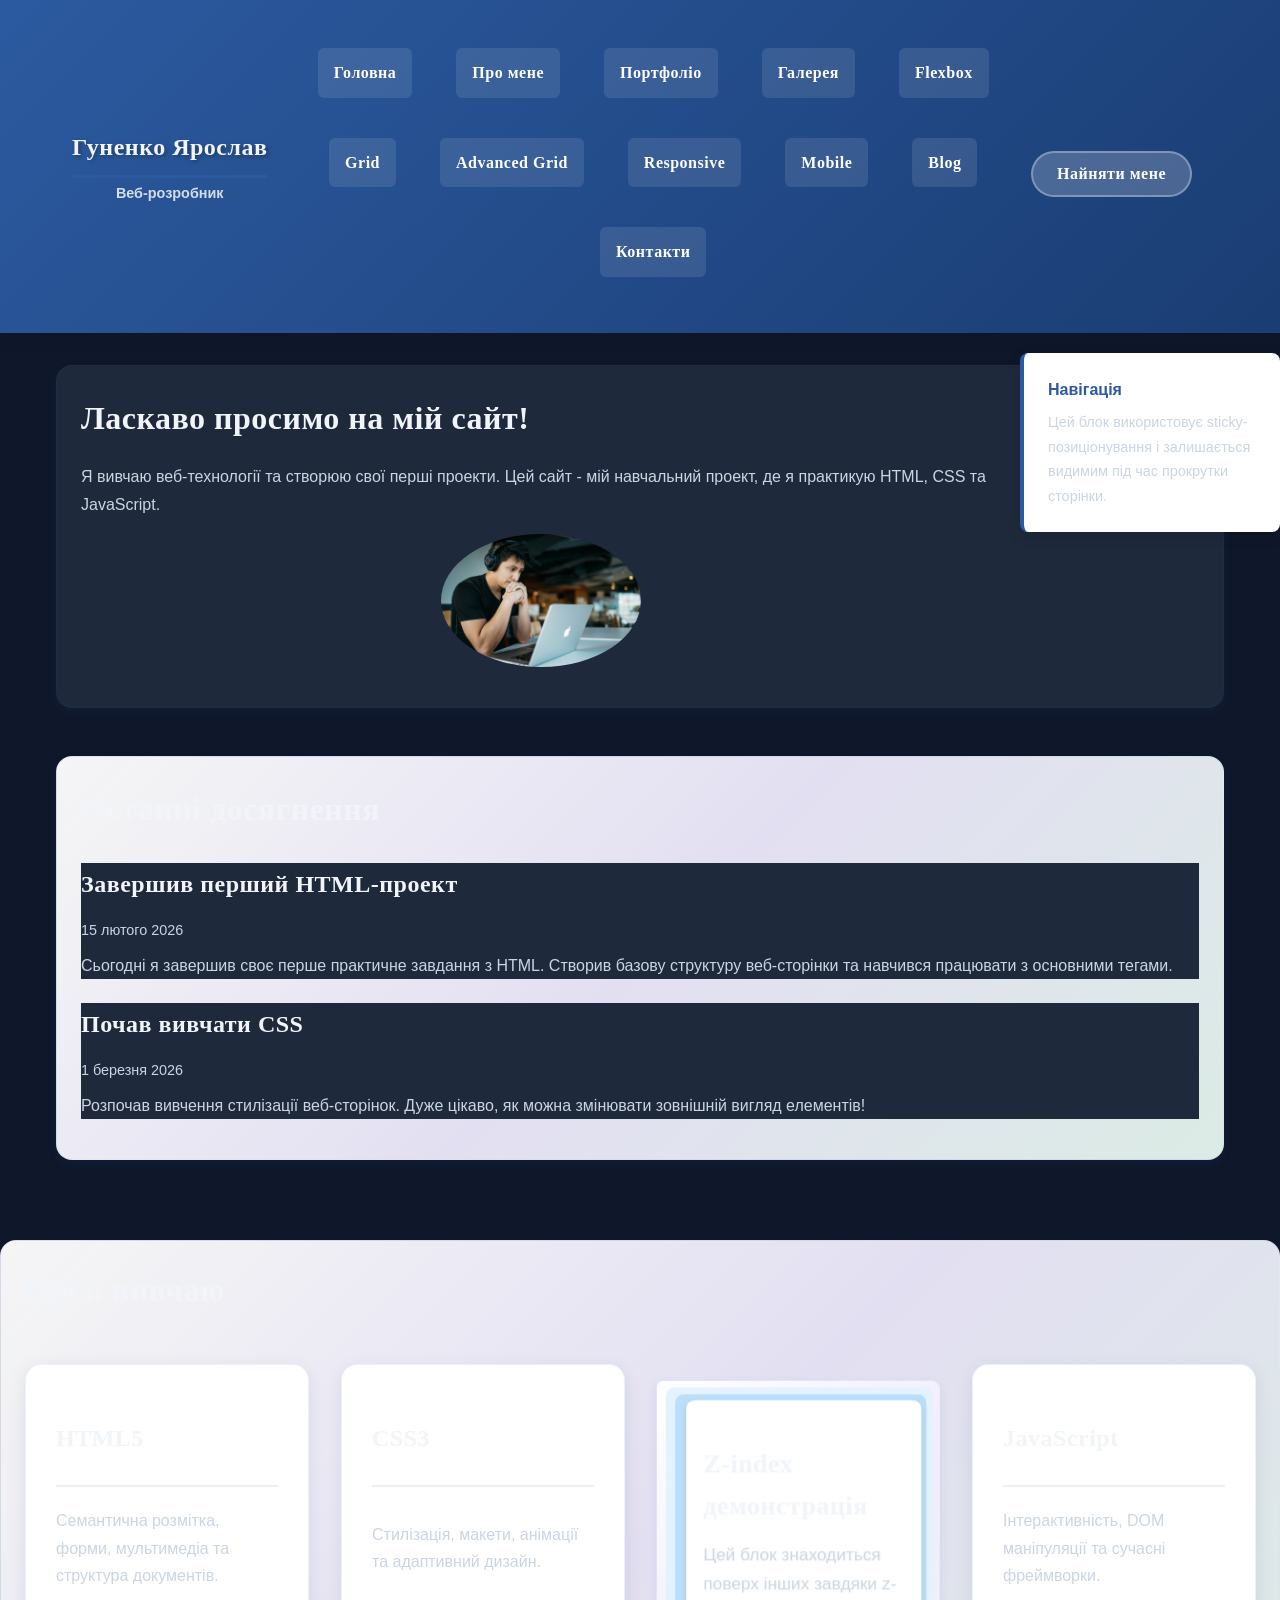
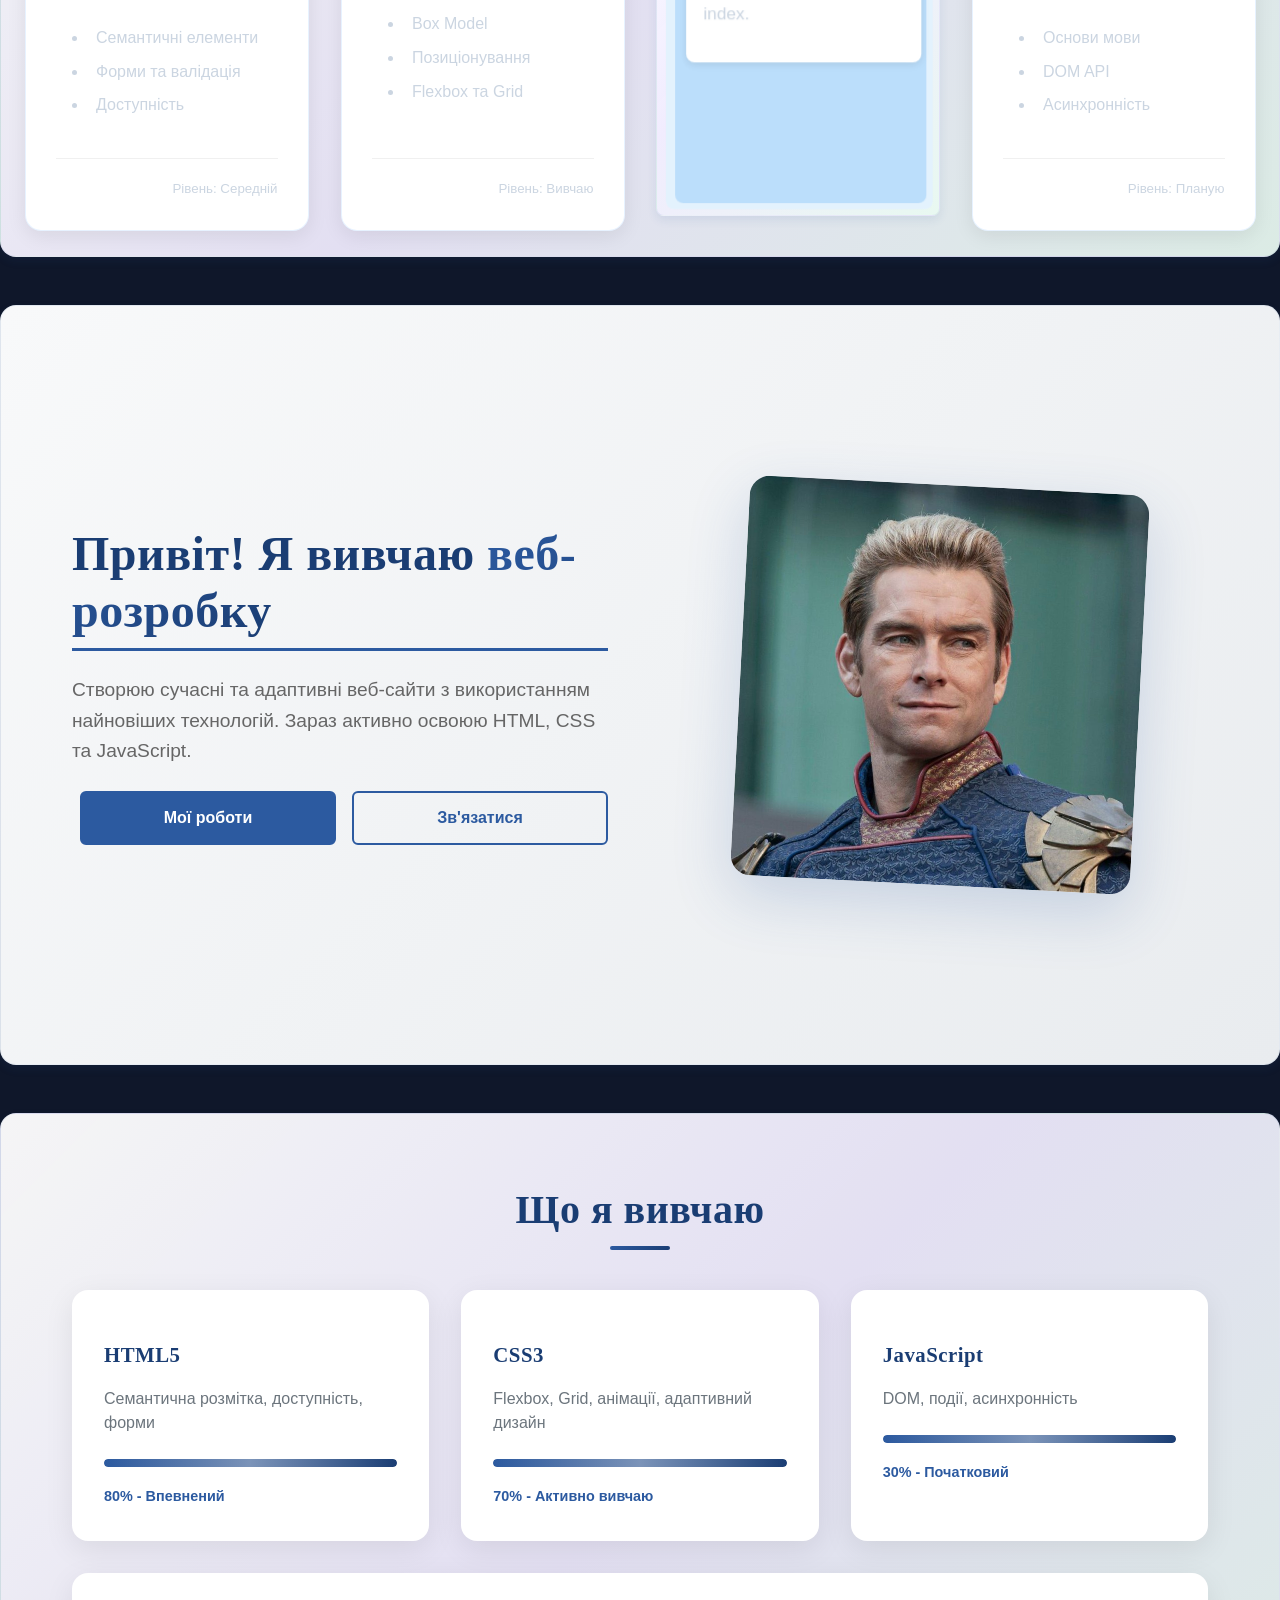
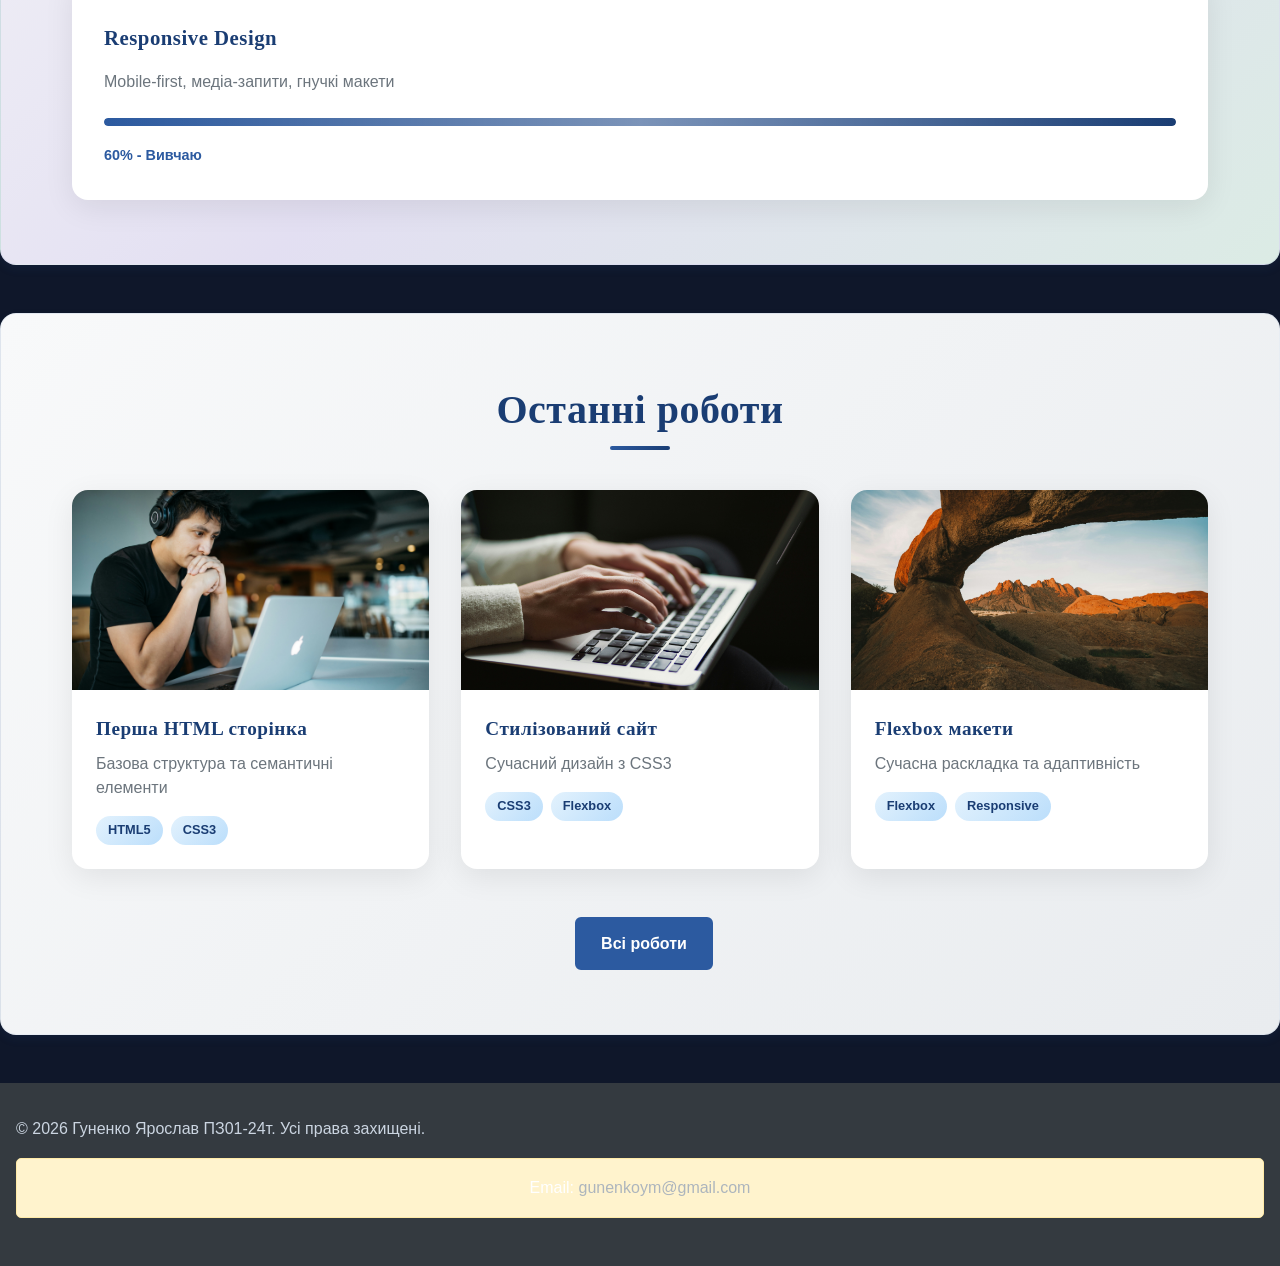
==== commit 5ea4472c: "fix(index.html):Enhance index.html structure and styling: added responsive and grid CSS, improved he" ====
--- a/index.html
+++ b/index.html
@@ -1,5 +1,6 @@
 <!DOCTYPE html>
 <html lang="uk">
+
 <head>
     <meta charset="UTF-8">
     <meta name="viewport" content="width=device-width, initial-scale=1.0">
@@ -7,59 +8,78 @@
     <meta name="keywords" content="веб-розробка, HTML, CSS, JavaScript">
     <link rel="stylesheet" href="css/styles.css">
     <link rel="stylesheet" href="css/layout.css">
+    <link rel="stylesheet" href="css/grid.css">
+    <link rel="stylesheet" href="css/responsive.css">
     <link rel="preconnect" href="https://fonts.googleapis.com">
     <link rel="preconnect" href="https://fonts.gstatic.com" crossorigin>
-    <link href="https://fonts.googleapis.com/css2?family=Montserrat:wght@400;500;600;700&family=Merriweather:wght@400;700&display=swap" rel="stylesheet">
+    <link
+        href="https://fonts.googleapis.com/css2?family=Montserrat:wght@400;500;600;700&family=Merriweather:wght@400;700&display=swap"
+        rel="stylesheet">
     <link rel="stylesheet" href="css/flexbox.css">
-    <script src="js/script.js"></script>
     <title>Головна - ЛР2</title>
 </head>
+<script src="js/script.js"></script>
+
 <body>
-<header class="modern-header">
-    <div class="container">
-        <div class="header-content">
-            <div class="logo">
-                <h1>Гуненко Ярослав</h1>
-                <span class="logo-subtitle">Веб-розробник</span>
-            </div>
-            <nav class="main-nav">
+    <header class="modern-header">
+        <div class="container">
+            <div class="header-content">
+                <div class="logo">
+                    <h1>Гуненко Ярослав</h1>
+                    <span class="logo-subtitle">Веб-розробник</span>
+                </div>
+                <nav class="main-nav">
+                        <ul class="nav-list">
+                            <li><a href="index.html">Головна</a></li>
+                            <li><a href="about.html">Про мене</a></li>
+                            <li><a href="portfolio.html">Портфоліо</a></li>
+                            <li><a href="gallery.html">Галерея</a></li>
+
+                            <li><a href="flexbox-demo.html">Flexbox</a></li>
+                            <li><a href="grid-demo.html">Grid</a></li>
+                            <li><a href="advanced-grid.html">Advanced Grid</a></li>
+
+                            <li><a href="responsive-demo.html">Responsive</a></li>
+                            <li><a href="mobile-portfolio.html">Mobile</a></li>
+
+                            <li><a href="blog.html">Blog</a></li>
+                            <li><a href="contact.html">Контакти</a></li>
+                        </ul>
+                </nav>
+                <button class="mobile-nav-toggle"
+                    onclick="toggleMobileNav()"><span></span><span></span><span></span></button>
+                <div class="header-cta">
+                    <button class="cta-button">Найняти
+                        мене</button>
+                </div>
+            </div>
+            <nav class="mobile-nav" id="mobileNav">
                 <ul class="nav-list">
                     <li><a href="index.html">Головна</a></li>
                     <li><a href="about.html">Про мене</a></li>
                     <li><a href="portfolio.html">Портфоліо</a></li>
                     <li><a href="gallery.html">Галерея</a></li>
                     <li><a href="flexbox-demo.html">Flexbox</a></li>
+                    <li><a href="grid-demo.html">Grid</a></li>
+                    <li><a href="advanced-grid.html">Advanced Grid</a></li>
+                    <li><a href="responsive-demo.html">Responsive</a></li>
+                    <li><a href="mobile-portfolio.html">Mobile</a></li>
+                    <li><a href="blog.html">Blog</a></li>
                     <li><a href="contact.html">Контакти</a></li>
                 </ul>
             </nav>
-            <button class="mobile-nav-toggle" onclick="toggleMobileNav()"><span></span><span></span><span></span></button>
-            <div class="header-cta">
-                <button class="cta-button">Найняти
-                    мене</button>
-            </div>
-        </div>
-        <nav class="mobile-nav" id="mobileNav">
-            <ul class="nav-list">
-                <li><a href="index.html">Головна</a></li>
-                <li><a href="about.html">Про мене</a></li>
-                <li><a href="portfolio.html">Портфоліо</a></li>
-                <li><a href="gallery.html">Галерея</a></li>
-                <li><a href="flexbox-demo.html">Flexbox</a></li>
-                <li><a href="contact.html">Контакти</a></li>
-                <link rel="stylesheet" href="css/grid.css">
-            </ul>
-        </nav>
-    </div>
-</header>
+        </div>
+    </header>
     <aside class="sticky-note">
-            <h4>Навігація</h4>
-            <p>Цей блок використовує sticky-позиціонування і залишається видимим під час прокрутки сторінки.</p>
-        </aside>
+        <h4>Навігація</h4>
+        <p>Цей блок використовує sticky-позиціонування і залишається видимим під час прокрутки сторінки.</p>
+    </aside>
     <div class="page-wrapper">
         <main>
             <section id="welcome">
                 <h2>Ласкаво просимо на мій сайт!</h2>
-                <p>Я вивчаю веб-технології та створюю свої перші проекти. Цей сайт - мій навчальний проект, де я практикую
+                <p>Я вивчаю веб-технології та створюю свої перші проекти. Цей сайт - мій навчальний проект, де я
+                    практикую
                     HTML, CSS та
                     JavaScript.</p>
                 <img src="images/photo1.jpg" alt="Моя фотографія" width="200" height="150">
@@ -69,7 +89,8 @@
                 <article>
                     <h3>Завершив перший HTML-проект</h3>
                     <time datetime="2026-02-15">15 лютого 2026</time>
-                    <p>Сьогодні я завершив своє перше практичне завдання з HTML. Створив базову структуру веб-сторінки та
+                    <p>Сьогодні я завершив своє перше практичне завдання з HTML. Створив базову структуру веб-сторінки
+                        та
                         навчився
                         працювати з основними тегами.</p>
                 </article>
@@ -83,242 +104,243 @@
         </main>
     </div>
     <section id="features">
-    <h2>Що я вивчаю</h2>
-
-    <div class="card">
-        <div class="card-header">
-            <h3>HTML5</h3>
-        </div>
-
-        <div class="card-body">
-            <p>
-                Семантична розмітка, форми, мультимедіа та структура документів.
-            </p>
-            <ul>
-                <li>Семантичні елементи</li>
-                <li>Форми та валідація</li>
-                <li>Доступність</li>
-            </ul>
-        </div>
-
-        <div class="card-footer">
-            <small>Рівень: Середній</small>
-        </div>
-    </div>
-
-    <div class="card">
-        <div class="card-header">
-            <h3>CSS3</h3>
-        </div>
-
-        <div class="card-body">
-            <p>
-                Стилізація, макети, анімації та адаптивний дизайн.
-            </p>
-            <ul>
-                <li>Box Model</li>
-                <li>Позиціонування</li>
-                <li>Flexbox та Grid</li>
-            </ul>
-        </div>
-
-        <div class="card-footer">
-            <small>Рівень: Вивчаю</small>
-        </div>
-    </div>
-    <section class="layered-card">
-
-    <div class="layer-1"></div>
-    <div class="layer-2"></div>
-
-    <div class="layer-content">
-        <h3>Z-index демонстрація</h3>
-        <p>Цей блок знаходиться поверх інших завдяки z-index.</p>
-    </div>
-
+        <h2>Що я вивчаю</h2>
+
+        <div class="card">
+            <div class="card-header">
+                <h3>HTML5</h3>
+            </div>
+
+            <div class="card-body">
+                <p>
+                    Семантична розмітка, форми, мультимедіа та структура документів.
+                </p>
+                <ul>
+                    <li>Семантичні елементи</li>
+                    <li>Форми та валідація</li>
+                    <li>Доступність</li>
+                </ul>
+            </div>
+
+            <div class="card-footer">
+                <small>Рівень: Середній</small>
+            </div>
+        </div>
+
+        <div class="card">
+            <div class="card-header">
+                <h3>CSS3</h3>
+            </div>
+
+            <div class="card-body">
+                <p>
+                    Стилізація, макети, анімації та адаптивний дизайн.
+                </p>
+                <ul>
+                    <li>Box Model</li>
+                    <li>Позиціонування</li>
+                    <li>Flexbox та Grid</li>
+                </ul>
+            </div>
+
+            <div class="card-footer">
+                <small>Рівень: Вивчаю</small>
+            </div>
+        </div>
+        <section class="layered-card">
+
+            <div class="layer-1"></div>
+            <div class="layer-2"></div>
+
+            <div class="layer-content">
+                <h3>Z-index демонстрація</h3>
+                <p>Цей блок знаходиться поверх інших завдяки z-index.</p>
+            </div>
+
+        </section>
+        <div class="card">
+            <div class="card-header">
+                <h3>JavaScript</h3>
+            </div>
+
+            <div class="card-body">
+                <p>
+                    Інтерактивність, DOM маніпуляції та сучасні фреймворки.
+                </p>
+                <ul>
+                    <li>Основи мови</li>
+                    <li>DOM API</li>
+                    <li>Асинхронність</li>
+                </ul>
+            </div>
+
+            <div class="card-footer">
+                <small>Рівень: Планую</small>
+            </div>
+        </div>
     </section>
-    <div class="card">
-        <div class="card-header">
-            <h3>JavaScript</h3>
-        </div>
-
-        <div class="card-body">
-            <p>
-                Інтерактивність, DOM маніпуляції та сучасні фреймворки.
-            </p>
-            <ul>
-                <li>Основи мови</li>
-                <li>DOM API</li>
-                <li>Асинхронність</li>
-            </ul>
-        </div>
-
-        <div class="card-footer">
-            <small>Рівень: Планую</small>
-        </div>
-    </div>
-</section>
-<!-- Hero секція з Flexbox -->
-<section class="hero-section">
-    <div class="container">
-        <div class="hero-content">
-            <div class="hero-text">
-                <h1 class="hero-title">
-                    Привіт! Я вивчаю
-                    <span class="highlight">веб-розробку</span>
-                </h1>
-                <p class="hero-description">
-                    Створюю сучасні та адаптивні веб-сайти з використанням найновіших
-                    технологій. Зараз активно освоюю HTML, CSS та JavaScript.
-                </p>
-                <div class="hero-actions">
-                    <a href="portfolio.html" class="btn-primary">Мої роботи</a>
-                    <a href="contact.html" class="btn-outline">Зв'язатися</a>
-                </div>
-            </div>
-            <div class="hero-image">
-                <div class="image-placeholder">
-                    <img src="images/hero-bg.jpeg" alt="Веб-розробка" class="hero-img">
-                </div>
-            </div>
-        </div>
-    </div>
-</section>
-<!-- Секція навичок з Flexbox -->
-<section class="skills-section">
-    <div class="container">
-        <h2 class="section-title">Що я
-            вивчаю</h2>
-        <div class="skills-grid">
-            <div class="skill-card">
-                <div class="skill-icon"> </div>
-                <div class="skill-content">
-                    <h3>HTML5</h3>
-                    <p>Семантична розмітка, доступність,
-                        форми</p>
-                    <div class="skill-progress">
-                        <div class="progress-bar" data-width="80%"></div>
-                    </div>
-                    <span class="skill-level">80% -
-                        Впевнений</span>
-                </div>
-            </div>
-            <div class="skill-card">
-                <div class="skill-icon"> </div>
-                <div class="skill-content">
-                    <h3>CSS3</h3>
-                    <p>Flexbox, Grid, анімації, адаптивний
-                        дизайн</p>
-                    <div class="skill-progress">
-                        <div class="progress-bar" data-width="70%"></div>
-                    </div>
-                    <span class="skill-level">70% - Активно
-                        вивчаю</span>
-                </div>
-            </div>
-            <div class="skill-card">
-                <div class="skill-icon"> </div>
-                <div class="skill-content">
-                    <h3>JavaScript</h3>
-                    <p>DOM, події, асинхронність</p>
-                    <div class="skill-progress">
-                        <div class="progress-bar" data-width="30%"></div>
-                    </div>
-                    <span class="skill-level">30% -
-                        Початковий</span>
-                </div>
-            </div>
-            <div class="skill-card">
-                <div class="skill-icon"> </div>
-                <div class="skill-content">
-                    <h3>Responsive Design</h3>
-                    <p>Mobile-first, медіа-запити, гнучкі
-                        макети</p>
-                    <div class="skill-progress">
-                        <div class="progress-bar" data-width="60%"></div>
-                    </div>
-                    <span class="skill-level">60% -
-                        Вивчаю</span>
-                </div>
-            </div>
-        </div>
-    </div>
-</section>
-<!-- Секція останніх робіт -->
-<section class="recent-works">
-    <div class="container">
-        <h2 class="section-title">Останні роботи</h2>
-        <div class="works-grid">
-            <article class="work-card">
-                <div class="work-image">
-                    <img src="images/photo1.jpg" alt="HTML
+    <!-- Hero секція з Flexbox -->
+    <section class="hero-section">
+        <div class="container">
+            <div class="hero-content">
+                <div class="hero-text">
+                    <h1 class="hero-title">
+                        Привіт! Я вивчаю
+                        <span class="highlight">веб-розробку</span>
+                    </h1>
+                    <p class="hero-description">
+                        Створюю сучасні та адаптивні веб-сайти з використанням найновіших
+                        технологій. Зараз активно освоюю HTML, CSS та JavaScript.
+                    </p>
+                    <div class="hero-actions">
+                        <a href="portfolio.html" class="btn-primary">Мої роботи</a>
+                        <a href="contact.html" class="btn-outline">Зв'язатися</a>
+                    </div>
+                </div>
+                <div class="hero-image">
+                    <div class="image-placeholder">
+                        <img src="images/hero-bg.jpeg" alt="Веб-розробка" class="hero-img">
+                    </div>
+                </div>
+            </div>
+        </div>
+    </section>
+    <!-- Секція навичок з Flexbox -->
+    <section class="skills-section">
+        <div class="container">
+            <h2 class="section-title">Що я
+                вивчаю</h2>
+            <div class="skills-grid">
+                <div class="skill-card">
+                    <div class="skill-icon"> </div>
+                    <div class="skill-content">
+                        <h3>HTML5</h3>
+                        <p>Семантична розмітка, доступність,
+                            форми</p>
+                        <div class="skill-progress">
+                            <div class="progress-bar" data-width="80%"></div>
+                        </div>
+                        <span class="skill-level">80% -
+                            Впевнений</span>
+                    </div>
+                </div>
+                <div class="skill-card">
+                    <div class="skill-icon"> </div>
+                    <div class="skill-content">
+                        <h3>CSS3</h3>
+                        <p>Flexbox, Grid, анімації, адаптивний
+                            дизайн</p>
+                        <div class="skill-progress">
+                            <div class="progress-bar" data-width="70%"></div>
+                        </div>
+                        <span class="skill-level">70% - Активно
+                            вивчаю</span>
+                    </div>
+                </div>
+                <div class="skill-card">
+                    <div class="skill-icon"> </div>
+                    <div class="skill-content">
+                        <h3>JavaScript</h3>
+                        <p>DOM, події, асинхронність</p>
+                        <div class="skill-progress">
+                            <div class="progress-bar" data-width="30%"></div>
+                        </div>
+                        <span class="skill-level">30% -
+                            Початковий</span>
+                    </div>
+                </div>
+                <div class="skill-card">
+                    <div class="skill-icon"> </div>
+                    <div class="skill-content">
+                        <h3>Responsive Design</h3>
+                        <p>Mobile-first, медіа-запити, гнучкі
+                            макети</p>
+                        <div class="skill-progress">
+                            <div class="progress-bar" data-width="60%"></div>
+                        </div>
+                        <span class="skill-level">60% -
+                            Вивчаю</span>
+                    </div>
+                </div>
+            </div>
+        </div>
+    </section>
+    <!-- Секція останніх робіт -->
+    <section class="recent-works">
+        <div class="container">
+            <h2 class="section-title">Останні роботи</h2>
+            <div class="works-grid">
+                <article class="work-card">
+                    <div class="work-image">
+                        <img src="images/photo1.jpg" alt="HTML
 проект">
-                    <div class="work-overlay">
-                        <div class="work-actions">
-                            <a href="#" class="work-btn">Переглянути</a> <a href="#" class="work-btn">Код</a>
-                        </div>
-                    </div>
-                </div>
-                <div class="work-content">
-                    <h3>Перша HTML сторінка</h3>
-                    <p>Базова структура та семантичні
-                        елементи</p>
-                    <div class="work-tech">
-                        <span class="tech-tag">HTML5</span>
-                        <span class="tech-tag">CSS3</span>
-                    </div>
-                </div>
-            </article>
-            <article class="work-card">
-                <div class="work-image">
-                    <img src="images/photo2.jpg" alt="CSS
+                        <div class="work-overlay">
+                            <div class="work-actions">
+                                <a href="#" class="work-btn">Переглянути</a> <a href="#" class="work-btn">Код</a>
+                            </div>
+                        </div>
+                    </div>
+                    <div class="work-content">
+                        <h3>Перша HTML сторінка</h3>
+                        <p>Базова структура та семантичні
+                            елементи</p>
+                        <div class="work-tech">
+                            <span class="tech-tag">HTML5</span>
+                            <span class="tech-tag">CSS3</span>
+                        </div>
+                    </div>
+                </article>
+                <article class="work-card">
+                    <div class="work-image">
+                        <img src="images/photo2.jpg" alt="CSS
 проект">
-                    <div class="work-overlay">
-                        <div class="work-actions">
-                            <a href="#" class="work-btn">Переглянути</a> <a href="#" class="work-btn">Код</a>
-                        </div>
-                    </div>
-                </div>
-                <div class="work-content">
-                    <h3>Стилізований сайт</h3>
-                    <p>Сучасний дизайн з CSS3</p>
-                    <div class="work-tech">
-                        <span class="tech-tag">CSS3</span>
-                        <span class="tech-tag">Flexbox</span>
-                    </div>
-                </div>
-            </article>
-            <article class="work-card">
-                <div class="work-image">
-                    <img src="images/photo3.jpg" alt="Flexbox
+                        <div class="work-overlay">
+                            <div class="work-actions">
+                                <a href="#" class="work-btn">Переглянути</a> <a href="#" class="work-btn">Код</a>
+                            </div>
+                        </div>
+                    </div>
+                    <div class="work-content">
+                        <h3>Стилізований сайт</h3>
+                        <p>Сучасний дизайн з CSS3</p>
+                        <div class="work-tech">
+                            <span class="tech-tag">CSS3</span>
+                            <span class="tech-tag">Flexbox</span>
+                        </div>
+                    </div>
+                </article>
+                <article class="work-card">
+                    <div class="work-image">
+                        <img src="images/photo3.jpg" alt="Flexbox
 проект">
-                    <div class="work-overlay">
-                        <div class="work-actions">
-                            <a href="#" class="work-btn">Переглянути</a> <a href="#" class="work-btn">Код</a>
-                        </div>
-                    </div>
-                </div>
-                <div class="work-content">
-                    <h3>Flexbox макети</h3>
-                    <p>Сучасна раскладка та
-                        адаптивність</p>
-                    <div class="work-tech">
-                        <span class="tech-tag">Flexbox</span>
-                        <span class="tech-tag">Responsive</span>
-                    </div>
-                </div>
-            </article>
-        </div>
-        <div class="works-cta">
-            <a href="portfolio.html" class="btn-primary">Всі роботи</a>
-        </div>
-    </div>
-</section>
+                        <div class="work-overlay">
+                            <div class="work-actions">
+                                <a href="#" class="work-btn">Переглянути</a> <a href="#" class="work-btn">Код</a>
+                            </div>
+                        </div>
+                    </div>
+                    <div class="work-content">
+                        <h3>Flexbox макети</h3>
+                        <p>Сучасна раскладка та
+                            адаптивність</p>
+                        <div class="work-tech">
+                            <span class="tech-tag">Flexbox</span>
+                            <span class="tech-tag">Responsive</span>
+                        </div>
+                    </div>
+                </article>
+            </div>
+            <div class="works-cta">
+                <a href="portfolio.html" class="btn-primary">Всі роботи</a>
+            </div>
+        </div>
+    </section>
     <footer>
         <p>&copy; 2026 Гуненко Ярослав ПЗ01-24т. Усі права захищені.</p>
         <address>
-        Email: <a href="mailto:gunenkoym@gmail.com">gunenkoym@gmail.com</a>
+            Email: <a href="mailto:gunenkoym@gmail.com">gunenkoym@gmail.com</a>
         </address>
     </footer>
 </body>
+
 </html>
--- a/css/styles.css
+++ b/css/styles.css
@@ -1,7 +1,7 @@
 /* ======================
 БАЗОВІ СТИЛІ ТА ОБНУЛЕННЯ
 ====================== */
-/* Обнулення стандартних відступів */ 
+/* Обнулення стандартних відступів */
 
 * {
     margin: 0;
@@ -18,14 +18,14 @@
 
 body {
     font-family: 'Georgia', 'Times New Roman',
-    serif; 
+        serif;
     color: #333333;
-    background-color:#ffffff;
+    background-color: #ffffff;
     /*color: var(--text-color);
-    background-color: var(--bg-color);*/ 
-}
-
-/* Стилі для зображень*/ 
+    background-color: var(--bg-color);*/
+}
+
+/* Стилі для зображень*/
 
 img {
     max-width: 100%;
@@ -38,7 +38,7 @@
 a {
     color: #2c5aa0;
     text-decoration: none;
-    transition: color 0.3s ease; 
+    transition: color 0.3s ease;
 }
 
 a:hover {
@@ -65,14 +65,14 @@
     color: white;
     padding: 2rem 1rem;
     text-align: center;
-    box-shadow: 0 2px 5px rgba(0, 0, 0,0.1); 
+    box-shadow: 0 2px 5px rgba(0, 0, 0, 0.1);
 }
 
 header h1 {
     font-size: 2.5rem;
     margin-bottom: 0.5rem;
     font-weight: bold;
-    text-shadow: 2px 2px 4px rgba(0, 0, 0,0.3); 
+    text-shadow: 2px 2px 4px rgba(0, 0, 0, 0.3);
 }
 
 header p {
@@ -136,11 +136,11 @@
     padding: 1.5rem;
     background-color: #f8f9fa;
     border-radius: 8px;
-    box-shadow: 0 2px 4px rgba(0, 0, 0,0.1); 
+    box-shadow: 0 2px 4px rgba(0, 0, 0, 0.1);
 }
 
 section:nth-child(even) {
-    background-color:#e9ecef; 
+    background-color: #e9ecef;
 }
 
 /* Заголовки */
@@ -160,7 +160,7 @@
     position: relative;
 }
 
-h2::before {
+/* h2::before {
     content: "";
     position: absolute;
     left: -1rem;
@@ -170,25 +170,32 @@
     height: 100%;
     background-color:#2c5aa0; 
     border-radius:2px;
-}
+} */
 
 h3 {
     font-size: 1.5rem;
     color: #495057;
-    margin-bottom:0.75rem;
+    margin-bottom: 0.75rem;
     margin-top: 1.5rem;
 }
+
 /* Параграфи */
-p {
+/*.p {
     margin-bottom:1rem;
     text-align: justify;
+}*/
+
+p {
+    margin-bottom: 1rem;
+    text-align: left;
+    line-height: 1.7;
 }
 
 /* Виділення тексту*/
 
 strong {
     color: #2c5aa0;
-    font-weight:bold;
+    font-weight: bold;
 }
 
 em {
@@ -218,31 +225,33 @@
 СПИСКИ
 ====================== */
 
-ul, ol {
+ul,
+ol {
     margin-left: 2rem;
     margin-bottom: 1rem;
 }
 
 ul li {
     list-style-type: disc;
-    margin-bottom:0.5rem;
-     padding-left:0.5rem;
+    margin-bottom: 0.5rem;
+    padding-left: 0.5rem;
 }
 
 ol li {
-    margin-bottom:0.5rem;
+    margin-bottom: 0.5rem;
     padding-left: 0.5rem;
 }
 
 /* Стилі для списку навичок*/
 
-#skills ul li, #hobbies ol li {
+#skills ul li,
+#hobbies ol li {
     background-color: white;
     padding: 0.75rem;
-    margin-bottom:0.5rem;
-    border-radius:5px;
+    margin-bottom: 0.5rem;
+    border-radius: 5px;
     border-left: 4px solid #2c5aa0;
-    box-shadow: 0 1px 3px rgba(0, 0, 0,0.1);
+    box-shadow: 0 1px 3px rgba(0, 0, 0, 0.1);
     list-style: none;
     margin-left: 0;
 }
@@ -279,7 +288,7 @@
     background-color: white;
     border-radius: 8px;
     overflow: hidden;
-    box-shadow: 0 2px 4px rgba(0, 0, 0,0.1); 
+    box-shadow: 0 2px 4px rgba(0, 0, 0, 0.1);
 }
 
 caption {
@@ -289,10 +298,11 @@
     font-size: 1.1rem;
 }
 
-th, td {
+th,
+td {
     padding: 0.75rem;
     text-align: left;
-    border-bottom: 1px solid #dee2e6; 
+    border-bottom: 1px solid #dee2e6;
 }
 
 th {
@@ -322,14 +332,14 @@
 }
 
 fieldset {
-    border: 2px solid #e9ecef; 
-    border-radius:5px;
+    border: 2px solid #e9ecef;
+    border-radius: 5px;
     padding: 1.5rem;
-    margin-bottom:1.5rem; 
+    margin-bottom: 1.5rem;
 }
 
 legend {
-    background-color:#2c5aa0;
+    background-color: #2c5aa0;
     color: white;
     padding: 0.5rem 1rem;
     border-radius: 3px;
@@ -356,7 +366,7 @@
     border-radius: 4px;
     font-size: 1rem;
     font-family: inherit;
-    transition: border-color 0.3s ease, box-shadow 0.3s ease; 
+    transition: border-color 0.3s ease, box-shadow 0.3s ease;
 }
 
 input[type="text"]:focus,
@@ -366,7 +376,7 @@
 textarea:focus {
     outline: none;
     border-color: #2c5aa0;
-    box-shadow: 0 0 0 3px rgba(44, 90, 160,0.1); 
+    box-shadow: 0 0 0 3px rgba(44, 90, 160, 0.1);
 }
 
 /* Радіо кнопки та чекбокси */
@@ -379,7 +389,7 @@
 
 /* Радіо кнопки в рядок */
 
-input[type="radio"] + label {
+input[type="radio"]+label {
     display: inline;
     margin-right: 1rem;
     margin-top: 0;
@@ -387,8 +397,7 @@
 }
 
 /* Чекбокси */
-input[type="checkbox"] + label
-{ 
+input[type="checkbox"]+label {
     display: inline;
     margin-top: 0;
     font-weight: normal;
@@ -419,12 +428,13 @@
 button:hover {
     background-color: #1a3d73;
     transform: translateY(-1px);
-    box-shadow: 0 2px 4px rgba(0, 0, 0,0.2); 
+    box-shadow: 0 2px 4px rgba(0, 0, 0, 0.2);
 }
 
 button[type="reset"] {
     background-color: #6c757d;
 }
+
 button[type="reset"]:hover {
     background-color: #5a6268;
 }
@@ -450,7 +460,7 @@
     font-weight: bold;
     color: #2c5aa0;
     user-select: none;
-    transition: background-color 0.3s ease; 
+    transition: background-color 0.3s ease;
 }
 
 summary:hover {
@@ -474,12 +484,12 @@
     padding: 1.5rem;
     margin-bottom: 2rem;
     background-color: white;
-    transition: transform 0.3s ease, box-shadow 0.3s ease; 
+    transition: transform 0.3s ease, box-shadow 0.3s ease;
 }
 
 .project:hover {
     transform: translateY(-2px);
-    box-shadow: 0 4px 8px rgba(0, 0, 0,0.15); 
+    box-shadow: 0 4px 8px rgba(0, 0, 0, 0.15);
 }
 
 .project img {
@@ -492,7 +502,7 @@
 ====================== */
 
 footer {
-    background-color: #343a40; 
+    background-color: #343a40;
     color: white;
     text-align: center;
     padding: 2rem 1rem;
@@ -500,7 +510,7 @@
 }
 
 footer p {
-    margin-bottom: 0.5rem; 
+    margin-bottom: 0.5rem;
 }
 
 footer a {
@@ -528,6 +538,7 @@
     background: linear-gradient(to right, transparent, #2c5aa0, transparent);
     margin: 2rem 0;
 }
+
 /* Цитати */
 blockquote {
     background-color: #f8f9fa;
@@ -575,7 +586,7 @@
 
 #welcome img:hover,
 #bio img:hover {
-transform: scale(1.05) rotate(2deg); 
+    transform: scale(1.05) rotate(2deg);
 }
 
 /* Responsive зображення в проектах*/
@@ -604,12 +615,12 @@
 /* Темна тема */
 
 @media (prefers-color-scheme: dark) {
-:root {
-    --primary-color: #4dabf7;
-    --secondary-color: #339af0;
-    --bg-color: #1a1a1a;
-    --text-color: #ffffff;
-    --card-bg: #2d2d2d;
+    :root {
+        --primary-color: #4dabf7;
+        --secondary-color: #339af0;
+        --bg-color: #1a1a1a;
+        --text-color: #ffffff;
+        --card-bg: #2d2d2d;
     }
 }
 
@@ -623,10 +634,12 @@
         opacity: 0;
         transform: scale(0.8) translateY(40px);
     }
+
     60% {
         opacity: 1;
         transform: scale(1.05) translateY(-10px);
     }
+
     100% {
         transform: scale(1) translateY(0);
     }
@@ -642,7 +655,8 @@
 ====================== */
 
 /* Общий стиль перехода */
-input, textarea {
+input,
+textarea {
     transition: border-color 0.3s ease, box-shadow 0.3s ease;
 }
 
@@ -838,17 +852,13 @@
 
     body {
         background:
-            radial-gradient(
-                circle at top,
+            radial-gradient(circle at top,
                 rgba(37, 99, 235, 0.12),
-                transparent 35%
-            ),
-            linear-gradient(
-                135deg,
+                transparent 35%),
+            linear-gradient(135deg,
                 #0b1120 0%,
                 #111827 45%,
-                #0f172a 100%
-            );
+                #0f172a 100%);
 
         color: #e5e7eb;
     }
@@ -877,12 +887,10 @@
     .about-content {
 
         background:
-            linear-gradient(
-                145deg,
-                rgba(15,23,42,0.15) 0%,
-                rgba(30,41,59,0.10) 50%,
-                rgba(15,23,42,0.15) 100%
-            );
+            linear-gradient(145deg,
+                rgba(15, 23, 42, 0.15) 0%,
+                rgba(30, 41, 59, 0.10) 50%,
+                rgba(15, 23, 42, 0.15) 100%);
     }
 
     section,
@@ -917,18 +925,16 @@
     .education-item {
 
         background:
-            linear-gradient(
-                145deg,
-                rgba(17,24,39,0.96) 0%,
-                rgba(30,41,59,0.97) 55%,
-                rgba(15,23,42,0.98) 100%
-            ) !important;
+            linear-gradient(145deg,
+                rgba(17, 24, 39, 0.96) 0%,
+                rgba(30, 41, 59, 0.97) 55%,
+                rgba(15, 23, 42, 0.98) 100%) !important;
 
         border:
             1px solid rgba(96, 165, 250, 0.14);
 
         box-shadow:
-            0 10px 30px rgba(0,0,0,0.35);
+            0 10px 30px rgba(0, 0, 0, 0.35);
 
         color: #dbe4ee;
     }
@@ -943,12 +949,10 @@
     .portfolio-section {
 
         background:
-            linear-gradient(
-                145deg,
-                rgba(15,23,42,0.98) 0%,
-                rgba(17,24,39,0.97) 50%,
-                rgba(6,78,59,0.25) 100%
-            ) !important;
+            linear-gradient(145deg,
+                rgba(15, 23, 42, 0.98) 0%,
+                rgba(17, 24, 39, 0.97) 50%,
+                rgba(6, 78, 59, 0.25) 100%) !important;
     }
 
     header,
@@ -959,21 +963,17 @@
     .flex-header {
 
         background:
-            linear-gradient(
-                135deg,
+            linear-gradient(135deg,
                 #1d4ed8 0%,
                 #1e40af 45%,
-                #172554 100%
-            ) !important;
+                #172554 100%) !important;
     }
 
     footer {
         background:
-            linear-gradient(
-                135deg,
+            linear-gradient(135deg,
                 #0b1120 0%,
-                #111827 100%
-            );
+                #111827 100%);
     }
 
     nav a,
@@ -983,11 +983,9 @@
     .cta-button {
 
         background:
-            linear-gradient(
-                145deg,
+            linear-gradient(145deg,
                 rgba(59, 130, 246, 0.18) 0%,
-                rgba(37, 99, 235, 0.22) 100%
-            );
+                rgba(37, 99, 235, 0.22) 100%);
 
         border:
             1px solid rgba(96, 165, 250, 0.18);
@@ -1002,11 +1000,9 @@
     .cta-button:hover {
 
         background:
-            linear-gradient(
-                145deg,
+            linear-gradient(145deg,
                 rgba(59, 130, 246, 0.35) 0%,
-                rgba(37, 99, 235, 0.45) 100%
-            );
+                rgba(37, 99, 235, 0.45) 100%);
     }
 
     input,
@@ -1014,11 +1010,9 @@
     select {
 
         background:
-            linear-gradient(
-                145deg,
+            linear-gradient(145deg,
                 rgba(15, 23, 42, 0.98) 0%,
-                rgba(30, 41, 59, 0.98) 100%
-            );
+                rgba(30, 41, 59, 0.98) 100%);
 
         border:
             1px solid rgba(96, 165, 250, 0.18);
@@ -1033,7 +1027,7 @@
         border-color: #60a5fa;
 
         box-shadow:
-            0 0 0 3px rgba(59,130,246,0.22);
+            0 0 0 3px rgba(59, 130, 246, 0.22);
     }
 
     table,
@@ -1048,11 +1042,9 @@
     th {
 
         background:
-            linear-gradient(
-                145deg,
+            linear-gradient(145deg,
                 #2563eb 0%,
-                #1d4ed8 100%
-            );
+                #1d4ed8 100%);
 
         color: white;
     }
@@ -1060,24 +1052,20 @@
     tbody tr:hover {
 
         background:
-            linear-gradient(
-                145deg,
-                rgba(59,130,246,0.08) 0%,
-                rgba(37,99,235,0.03) 100%
-            );
+            linear-gradient(145deg,
+                rgba(59, 130, 246, 0.08) 0%,
+                rgba(37, 99, 235, 0.03) 100%);
     }
 
     address {
 
         background:
-            linear-gradient(
-                145deg,
+            linear-gradient(145deg,
                 #7c5800 0%,
-                #996f00 100%
-            );
+                #996f00 100%);
 
         border:
-            1px solid rgba(251,191,36,0.2);
+            1px solid rgba(251, 191, 36, 0.2);
 
         color: #fff7d6;
     }
@@ -1089,11 +1077,9 @@
     blockquote {
 
         background:
-            linear-gradient(
-                145deg,
+            linear-gradient(145deg,
                 rgba(30, 41, 59, 0.98) 0%,
-                rgba(51, 65, 85, 0.96) 100%
-            );
+                rgba(51, 65, 85, 0.96) 100%);
 
         border-left:
             4px solid #60a5fa;
@@ -1133,51 +1119,41 @@
     .float-left {
 
         background:
-            linear-gradient(
-                145deg,
+            linear-gradient(145deg,
                 #2563eb 0%,
-                #1d4ed8 100%
-            );
+                #1d4ed8 100%);
     }
 
     .float-center {
 
         background:
-            linear-gradient(
-                145deg,
+            linear-gradient(145deg,
                 #059669 0%,
-                #047857 100%
-            );
+                #047857 100%);
     }
 
     .float-right {
 
         background:
-            linear-gradient(
-                145deg,
+            linear-gradient(145deg,
                 #9333ea 0%,
-                #7e22ce 100%
-            );
+                #7e22ce 100%);
     }
 
     .box-example {
 
         background:
-            linear-gradient(
-                145deg,
+            linear-gradient(145deg,
                 #1e3a8a 0%,
-                #1d4ed8 100%
-            );
+                #1d4ed8 100%);
     }
 
     .box-visual {
 
         background:
-            linear-gradient(
-                145deg,
+            linear-gradient(145deg,
                 #334155 0%,
-                #475569 100%
-            );
+                #475569 100%);
     }
 
     .flex-demo,
@@ -1188,21 +1164,17 @@
     .practice-demo {
 
         background:
-            linear-gradient(
-                145deg,
-                rgba(15,23,42,0.98) 0%,
-                rgba(30,41,59,0.98) 100%
-            );
+            linear-gradient(145deg,
+                rgba(15, 23, 42, 0.98) 0%,
+                rgba(30, 41, 59, 0.98) 100%);
     }
 
     .flex-item {
 
         background:
-            linear-gradient(
-                145deg,
+            linear-gradient(145deg,
                 #2563eb 0%,
-                #1d4ed8 100%
-            );
+                #1d4ed8 100%);
 
         color: white;
     }
@@ -1214,41 +1186,31 @@
 ====================== */
 
 @media (prefers-color-scheme: dark) {
+
     .hero,
     .hero-section,
     .portfolio-hero {
-
-        min-height: 100vh;
-
-        background:
-            radial-gradient(
-                circle at top right,
-                rgba(59,130,246,0.18),
-                transparent 30%
-            ),
-            radial-gradient(
-                circle at bottom left,
-                rgba(16,185,129,0.12),
-                transparent 35%
-            ),
-            linear-gradient(
-                135deg,
+        min-height: 100%;
+        background:
+            radial-gradient(circle at top right,
+                rgba(59, 130, 246, 0.18),
+                transparent 30%),
+            radial-gradient(circle at bottom left,
+                rgba(16, 185, 129, 0.12),
+                transparent 35%),
+            linear-gradient(135deg,
                 #0b1120 0%,
                 #111827 45%,
-                #172554 100%
-            ) !important;
+                #172554 100%) !important;
     }
 
     .hero-content,
     .hero-text,
     .hero-image {
-
         background: transparent !important;
         box-shadow: none !important;
         border: none !important;
     }
-
-
 
     .gallery-section,
     .gallery-category,
@@ -1257,28 +1219,22 @@
     .photo-gallery {
 
         background:
-            radial-gradient(
-                circle at bottom right,
-                rgba(16,185,129,0.12),
-                transparent 35%
-            ),
-            linear-gradient(
-                145deg,
-                rgba(15,23,42,0.98) 0%,
-                rgba(17,24,39,0.98) 50%,
-                rgba(30,41,59,0.98) 100%
-            ) !important;
+            radial-gradient(circle at bottom right,
+                rgba(16, 185, 129, 0.12),
+                transparent 35%),
+            linear-gradient(145deg,
+                rgba(15, 23, 42, 0.98) 0%,
+                rgba(17, 24, 39, 0.98) 50%,
+                rgba(30, 41, 59, 0.98) 100%) !important;
     }
 
     .gallery-item,
     .photo-card {
 
         background:
-            linear-gradient(
-                145deg,
-                rgba(17,24,39,0.98) 0%,
-                rgba(31,41,55,0.98) 100%
-            ) !important;
+            linear-gradient(145deg,
+                rgba(17, 24, 39, 0.98) 0%,
+                rgba(31, 41, 55, 0.98) 100%) !important;
     }
 
 
@@ -1289,20 +1245,18 @@
     .layer-content {
 
         background:
-            linear-gradient(
-                145deg,
-                rgba(15,23,42,0.98) 0%,
-                rgba(30,41,59,0.98) 100%
-            ) !important;
+            linear-gradient(145deg,
+                rgba(15, 23, 42, 0.98) 0%,
+                rgba(30, 41, 59, 0.98) 100%) !important;
 
         box-shadow:
-            0 10px 30px rgba(0,0,0,0.35);
+            0 10px 30px rgba(0, 0, 0, 0.35);
     }
 
     .layer-content {
 
         border:
-            1px solid rgba(96,165,250,0.15);
+            1px solid rgba(96, 165, 250, 0.15);
 
         backdrop-filter: blur(6px);
     }
@@ -1313,21 +1267,17 @@
     details {
 
         background:
-            linear-gradient(
-                145deg,
-                rgba(15,23,42,0.98) 0%,
-                rgba(30,41,59,0.98) 100%
-            ) !important;
+            linear-gradient(145deg,
+                rgba(15, 23, 42, 0.98) 0%,
+                rgba(30, 41, 59, 0.98) 100%) !important;
     }
 
     summary {
 
         background:
-            linear-gradient(
-                145deg,
-                rgba(37,99,235,0.10) 0%,
-                rgba(30,41,59,0.25) 100%
-            );
+            linear-gradient(145deg,
+                rgba(37, 99, 235, 0.10) 0%,
+                rgba(30, 41, 59, 0.25) 100%);
 
         padding: 12px;
         border-radius: 8px;
@@ -1347,3 +1297,37 @@
 
 }
 
+/*Fixes for index.html with mobile-first style */
+
+body {
+    background: #0f172a;
+    color: #cbd5e1;
+}
+
+section,
+.card,
+.layered-card,
+article,
+form,
+table {
+    background: #1e293b;
+    color: #e2e8f0;
+}
+
+h1,
+h2,
+h3,
+h4 {
+    color: #f1f5f9;
+}
+
+p,
+li,
+small,
+time {
+    color: #cbd5e1;
+}
+
+h2::before {
+    background: #60a5fa;
+}
--- a/css/layout.css
+++ b/css/layout.css
@@ -75,7 +75,7 @@
    ВДОСКОНАЛЕНІ КАРТКИ
 ====================== */
 
-.card {
+/*.card {
     background-color: white;
     border: 1px solid #e0e0e0;
     border-radius: 12px;
@@ -85,6 +85,23 @@
     transition: all 0.3s ease;
     position: relative;
     overflow: hidden;
+}*/
+
+.card {
+    background:
+        linear-gradient(
+            145deg,
+            rgba(15,23,42,0.96) 0%,
+            rgba(30,41,59,0.96) 100%
+        );
+    border: 1px solid rgba(96,165,250,0.15);
+    border-radius: 20px;
+    padding: 2rem;
+    box-shadow:
+        0 10px 30px rgba(0,0,0,0.35);
+    transition:
+        transform 0.3s ease,
+        box-shadow 0.3s ease;
 }
 
 .card::before {
@@ -99,9 +116,15 @@
     transition: transform 0.3s ease;
 }
 
-.card:hover {
+/*.card:hover {
     transform: translateY(-4px);
     box-shadow: 0 8px 25px rgba(0, 0, 0, 0.15);
+}*/
+
+.card:hover {
+    transform: translateY(-8px);
+    box-shadow:
+        0 20px 40px rgba(0,0,0,0.45);
 }
 
 .card:hover::before {
@@ -198,14 +221,14 @@
     position: sticky;
     top: 20px;
     float: right;
-    width: 220px;
+    width: 300px;
     margin: 0 0 1.5rem 1.5rem;
     background-color: white;
     padding: 1rem;
     border-left: 4px solid #2c5aa0;
     border-radius: 8px;
     box-shadow: 0 2px 10px rgba(0, 0, 0, 0.1);
-    z-index: 10; /* 🔥 слой */
+    z-index: 10;
 }
 
 .sticky-note h4 {
@@ -724,9 +747,15 @@
     transition: all 0.3s ease;
 }
 
-.btn-primary {
+/*.btn-primary {
     background-color: #2c5aa0;
     color: white;
+}*/
+
+.btn-primary {
+    background: linear-gradient(135deg, #2563eb, #3b82f6);
+    color: white;
+    border: none;
 }
 
 .btn-primary:hover {
@@ -734,10 +763,15 @@
     transform: translateY(-1px);
 }
 
-.btn-secondary {
+/*.btn-secondary {
     background-color: transparent;
     color: #2c5aa0;
     border: 2px solid #2c5aa0;
+}*/
+
+.btn-secondary {
+    border: 1px solid #3b82f6;
+    color: #dbeafe;
 }
 
 .btn-secondary:hover {
@@ -1439,7 +1473,7 @@
 .sticky-note,
 .sticky-sidebar {
     position: sticky;
-    top: 240px;
+    top: 350px;
     z-index: 95;
     width: 260px;
     float: right;
@@ -1462,4 +1496,112 @@
         margin: 1rem auto;
         float: none;
     }
-}+}
+
+/*Fixes for index.html with mobile-first style */
+@media (max-width: 768px) {
+    .sticky-note {
+        float: none;
+        width: 100%;
+        margin: 0 0 1rem 0;
+        position: relative;
+        top: 0;
+    }
+}
+
+@media (max-width: 768px) {
+    .hero-title {
+        font-size: 2rem;
+        line-height: 1.2;
+    }
+    .hero-description {
+        font-size: 1rem;
+    }
+}
+
+@media (max-width: 1024px) {
+    #features {
+        grid-template-columns: repeat(2, 1fr);
+    }
+}
+
+@media (max-width: 640px) {
+    #features {
+        grid-template-columns: 1fr;
+    }
+}
+
+@media (max-width: 1024px) {
+    #features {
+        grid-template-columns: repeat(2, 1fr);
+    }
+}
+
+#features {
+    display: grid;
+    grid-template-columns: repeat(4, minmax(0, 1fr));
+    gap: 2rem;
+    width: 100%;
+    align-items: stretch;
+}
+
+#features > h2 {
+    grid-column: 1 / -1;
+}
+
+.hero-title {
+    font-size: clamp(2.5rem, 6vw, 5rem);
+    line-height: 1.1;
+    font-weight: 700;
+    color: #f8fafc;
+    margin-bottom: 1.5rem;
+    max-width: 900px;
+}
+
+.hero-description {
+    font-size: 1.2rem;
+    line-height: 1.8;
+    color: #94a3b8;
+    max-width: 700px;
+}
+
+@media (max-width: 640px) {
+    .card {
+        padding: 1.5rem;
+        margin: 0;
+    }
+}
+
+.card,
+.card-body,
+.card p,
+.card li {
+    min-width: 0;
+    overflow-wrap: break-word;
+}
+
+@media (max-width: 640px) {
+    section {
+        padding: 1rem;
+    }
+}
+
+@media (max-width: 1024px) {
+    #features {
+        grid-template-columns: repeat(2, 1fr);
+    }
+}
+
+@media (max-width: 640px) {
+    #features {
+        grid-template-columns: 1fr;
+    }
+    .card {
+        padding: 1.5rem;
+        margin: 0;
+    }
+    section {
+        padding: 1rem;
+    }
+}
+
--- a/css/grid.css
+++ b/css/grid.css
@@ -0,0 +1,2772 @@
+:root {
+    --dynamic-columns: repeat(3, 1fr);
+}
+
+/* ======================
+CSS GRID СТИЛІ
+====================== */
+/* Базові стилі для Grid демо */
+.grid-demo-main {
+    max-width: 1400px;
+    margin: 0 auto;
+    padding: 2rem;
+}
+
+.grid-header {
+    background: linear-gradient(135deg, #667eea 0%, #764ba2 100%);
+    color: white;
+    padding: 2rem;
+    text-align: center;
+}
+
+.grid-nav {
+    display: flex;
+    justify-content: center;
+    gap: 1rem;
+    margin-top: 1rem;
+}
+
+.grid-nav a {
+    color: white;
+    padding: 0.5rem 1rem;
+    border-radius: 5px;
+    background: rgba(255, 255, 255, 0.1);
+    transition: background 0.3s;
+}
+
+.grid-nav a:hover,
+.grid-nav a.active {
+    background: rgba(255, 255, 255, 0.2);
+    text-decoration: none;
+}
+
+/* ======================
+БАЗОВА GRID ДЕМОНСТРАЦІЯ
+====================== */
+.basic-grid {
+    display: grid;
+    grid-template-columns: var(--dynamic-columns);
+    grid-template-rows: repeat(2, 100px);
+    gap: 10px;
+    margin: 1rem 0;
+}
+
+.mixed-grid {
+    display: grid;
+    grid-template-columns: 200px 1fr 2fr 25%;
+    gap: 15px;
+    margin: 1rem 0;
+}
+
+.grid-item {
+    background: linear-gradient(135deg, #667eea 0%, #764ba2 100%);
+    color: white;
+    display: flex;
+    align-items: center;
+    justify-content: center;
+    padding: 1rem;
+    border-radius: 8px;
+    font-weight: bold;
+    box-shadow: 0 2px 10px rgba(0, 0, 0, 0.1);
+}
+
+/* ======================
+GRID TEMPLATE AREAS
+====================== */
+.area-grid {
+    display: grid;
+    grid-template-columns: 200px 1fr 250px;
+    grid-template-rows: 80px 1fr 60px;
+    grid-template-areas:
+        "header header header"
+        "nav main sidebar"
+        "footer footer footer";
+    gap: 20px;
+    height: 400px;
+    margin: 1rem 0;
+}
+
+.area-header {
+    grid-area: header;
+    background: #ff6b6b;
+}
+
+.area-nav {
+    grid-area: nav;
+    background: #4ecdc4;
+}
+
+.area-main {
+    grid-area: main;
+    background: #45b7d1;
+}
+
+.area-sidebar {
+    grid-area: sidebar;
+    background: #96ceb4;
+}
+
+.area-footer {
+    grid-area: footer;
+    background: #feca57;
+}
+
+.area-grid>* {
+    display: flex;
+    align-items: center;
+    justify-content: center;
+    color: white;
+    font-weight: bold;
+    border-radius: 8px;
+}
+
+/* ======================
+GAP ТА ALIGNMENT
+====================== */
+.gap-grid {
+    display: grid;
+    grid-template-columns: repeat(2, 1fr);
+    gap: 30px;
+    margin: 1rem 0;
+}
+
+.alignment-grid {
+    display: grid;
+    grid-template-columns: repeat(4, 1fr);
+    grid-template-rows: 150px;
+    gap: 15px;
+    margin: 1rem 0;
+}
+
+.align-start {
+    align-self: start;
+}
+
+.align-center {
+    align-self: center;
+}
+
+.align-end {
+    align-self: end;
+}
+
+.align-stretch {
+    align-self: stretch;
+}
+
+/* ======================
+SPANNING (РОЗТЯГУВАННЯ)
+====================== */
+.span-grid {
+    display: grid;
+    grid-template-columns: repeat(3, 1fr);
+    grid-template-rows: repeat(3, 80px);
+    gap: 15px;
+    margin: 1rem 0;
+}
+
+.span-2-cols {
+    grid-column: span 2;
+    background: #ff6b6b !important;
+}
+
+.span-2-rows {
+    grid-row: span 2;
+    background: #4ecdc4 !important;
+}
+
+.span-full {
+    grid-column: 1 / -1;
+    background: #feca57 !important;
+}
+
+/* ======================
+AUTO-FIT & AUTO-FILL
+====================== */
+.auto-fit-grid {
+    display: grid;
+    grid-template-columns: repeat(auto-fit, minmax(200px, 1fr));
+    gap: 20px;
+    margin: 1rem 0;
+}
+
+.auto-fill-grid {
+    display: grid;
+    grid-template-columns: repeat(auto-fill, minmax(150px, 1fr));
+    gap: 20px;
+    margin: 1rem 0;
+    background: #f0f0f0;
+    padding: 15px;
+    border-radius: 8px;
+}
+
+/* ======================
+ЖУРНАЛЬНИЙ МАКЕТ
+====================== */
+.magazine-layout {
+    display: grid;
+    grid-template-columns: repeat(4, 1fr);
+    grid-template-rows: repeat(4, 120px);
+    gap: 20px;
+    margin: 2rem 0;
+}
+
+.magazine-layout article {
+    background: white;
+    border-radius: 12px;
+    overflow: hidden;
+    box-shadow: 0 4px 15px rgba(0, 0, 0, 0.1);
+    padding: 1rem;
+    display: flex;
+    flex-direction: column;
+}
+
+.magazine-layout img {
+    width: 100%;
+    height: 60%;
+    object-fit: cover;
+    border-radius: 8px;
+    margin-bottom: 0.5rem;
+}
+
+.magazine-layout h3,
+.magazine-layout h4 {
+    margin: 0.5rem 0;
+    color: #333;
+}
+
+.magazine-layout p {
+    color: #666;
+    font-size: 0.9rem;
+    margin: 0;
+}
+
+.featured {
+    grid-column: 1 / 3;
+    grid-row: 1 / 3;
+    background: linear-gradient(135deg, #667eea 0%, #764ba2 100%);
+    color: white;
+}
+
+.featured h3 {
+    color: white;
+    font-size: 1.5rem;
+}
+
+.featured p {
+    color: rgba(255, 255, 255, 0.9);
+}
+
+.vertical {
+    grid-row: span 2;
+    background: #ffeaa7;
+}
+
+.horizontal {
+    grid-column: span 2;
+    background: #dfe6e9;
+}
+
+.small {
+    background: #a29bfe;
+    color: white;
+    display: flex;
+    align-items: center;
+    justify-content: center;
+}
+
+/* ======================
+ПОРІВНЯННЯ GRID VS FLEXBOX
+====================== */
+.comparison-grid {
+    display: grid;
+    grid-template-columns: repeat(auto-fit, minmax(300px, 1fr));
+    gap: 30px;
+    margin: 2rem 0;
+}
+
+/*.comparison-card {
+    background: white;
+    border-radius: 12px;
+    padding: 2rem;
+    box-shadow: 0 4px 15px rgba(0, 0, 0, 0.1);
+}*/
+
+.comparison-card {
+    background:
+        linear-gradient(
+            145deg,
+            rgba(17,24,39,0.96) 0%,
+            rgba(30,41,59,0.97) 55%,
+            rgba(15,23,42,0.98) 100%
+        );
+
+    border: 1px solid rgba(96,165,250,0.14);
+
+    border-radius: 12px;
+
+    padding: 2rem;
+
+    box-shadow:
+        0 10px 30px rgba(0,0,0,0.35);
+
+    color: #dbe4ee;
+}
+
+.comparison-card h3,
+.comparison-card li,
+.comparison-card p {
+    color: #e5e7eb;
+}
+
+.comparison-card li {
+    border-bottom: 1px solid rgba(255,255,255,0.12);
+}
+
+.comparison-card li::before {
+    color: #60a5fa;
+}
+
+.grid-card {
+    border-left: 4px solid #667eea;
+}
+
+.flex-card {
+    border-left: 4px solid #45b7d1;
+}
+
+.comparison-card h3 {
+    margin-top: 0;
+    font-size: 1.5rem;
+}
+
+.comparison-card ul {
+    list-style: none;
+    padding: 0;
+}
+
+.comparison-card li {
+    padding: 0.5rem 0;
+    border-bottom: 1px solid #f0f0f0;
+}
+
+.comparison-card li:before {
+    content: "→ ";
+    color: #667eea;
+    font-weight: bold;
+}
+
+/* ======================
+АДАПТИВНІСТЬ
+====================== */
+@media (max-width: 768px) {
+    .area-grid {
+        grid-template-columns: 1fr;
+        grid-template-areas:
+            "header"
+            "nav"
+            "main"
+            "sidebar"
+            "footer";
+        height: auto;
+    }
+
+    .magazine-layout {
+        grid-template-columns: repeat(2, 1fr);
+        grid-template-rows: auto;
+    }
+
+    .featured {
+        grid-column: 1 / -1;
+    }
+
+    .horizontal {
+        grid-column: 1 / -1;
+    }
+}
+
+@media (max-width: 480px) {
+    .basic-grid {
+        grid-template-columns: 1fr;
+    }
+
+    .mixed-grid {
+        grid-template-columns: 1fr;
+    }
+
+    .magazine-layout {
+        grid-template-columns: 1fr;
+    }
+
+    .comparison-grid {
+        grid-template-columns: 1fr;
+    }
+}
+
+/* ======================
+LANDING PAGE СТИЛІ
+====================== */
+.landing-body {
+    margin: 0;
+    padding: 0;
+    font-family: -apple-system, BlinkMacSystemFont, 'Segoe UI', Roboto, sans-serif;
+}
+
+/* Hero Section Grid */
+.hero-grid {
+    display: grid;
+    grid-template-columns: 1fr 1fr;
+    grid-template-rows: auto auto;
+    gap: 2rem;
+    min-height: 80vh;
+    padding: 4rem 2rem;
+    background: linear-gradient(135deg, #667eea 0%, #764ba2 100%);
+    color: white;
+    align-items: center;
+}
+
+.hero-content {
+    grid-column: 1;
+    grid-row: 1;
+}
+
+.hero-title {
+    font-size: 3.5rem;
+    font-weight: 800;
+    margin-bottom: 1rem;
+    animation: slideInLeft 1s ease;
+}
+
+.hero-subtitle {
+    font-size: 1.5rem;
+    margin-bottom: 2rem;
+    opacity: 0.9;
+}
+
+.hero-buttons {
+    display: flex;
+    gap: 1rem;
+    flex-wrap: wrap;
+}
+
+.btn-primary,
+.btn-secondary {
+    padding: 1rem 2rem;
+    border: none;
+    border-radius: 50px;
+    font-size: 1rem;
+    font-weight: bold;
+    cursor: pointer;
+    transition: all 0.3s ease;
+}
+
+.btn-primary {
+    background: white;
+    color: #667eea;
+}
+
+.btn-secondary {
+    background: transparent;
+    color: white;
+    border: 2px solid white;
+}
+
+.hero-image {
+    grid-column: 2;
+    grid-row: 1;
+    position: relative;
+    height: 400px;
+}
+
+.floating-card {
+    position: absolute;
+    padding: 1rem 2rem;
+    background: white;
+    color: #667eea;
+    border-radius: 12px;
+    font-weight: bold;
+    box-shadow: 0 10px 30px rgba(0, 0, 0, 0.2);
+    animation: float 3s ease-in-out infinite;
+}
+
+.card-1 {
+    top: 20%;
+    left: 10%;
+    animation-delay: 0s;
+}
+
+.card-2 {
+    top: 50%;
+    right: 20%;
+    animation-delay: 1s;
+}
+
+.card-3 {
+    bottom: 20%;
+    left: 30%;
+    animation-delay: 2s;
+}
+
+@keyframes float {
+
+    0%,
+    100% {
+        transform: translateY(0px);
+    }
+
+    50% {
+        transform: translateY(-20px);
+    }
+}
+
+.hero-stats {
+    grid-column: 1 / -1;
+    grid-row: 2;
+    display: grid;
+    grid-template-columns: repeat(3, 1fr);
+    gap: 2rem;
+    text-align: center;
+    margin-top: 2rem;
+}
+
+.stat {
+    background: rgba(255, 255, 255, 0.1);
+    padding: 2rem;
+    border-radius: 12px;
+    backdrop-filter: blur(10px);
+}
+
+.stat-number {
+    font-size: 3rem;
+    font-weight: bold;
+    display: block;
+}
+
+.stat-label {
+    font-size: 1.2rem;
+    opacity: 0.9;
+}
+
+/* Features Grid */
+.features-grid {
+    padding: 4rem 2rem;
+    background: #f8f9fa;
+}
+
+.section-title {
+    text-align: center;
+    font-size: 2.5rem;
+    margin-bottom: 3rem;
+    color: #333;
+}
+
+.features-container {
+    display: grid;
+    grid-template-columns: repeat(auto-fit, minmax(300px, 1fr));
+    gap: 2rem;
+    max-width: 1200px;
+    margin: 0 auto;
+}
+
+.feature-card {
+    background: white;
+    padding: 2rem;
+    border-radius: 12px;
+    box-shadow: 0 5px 20px rgba(0, 0, 0, 0.08);
+    transition: all 0.3s ease;
+    text-align: center;
+}
+
+.feature-card:hover {
+    transform: translateY(-5px);
+    box-shadow: 0 10px 30px rgba(0, 0, 0, 0.15);
+}
+
+.feature-card.featured {
+    grid-column: span 2;
+    background: linear-gradient(135deg, #667eea 0%, #764ba2 100%);
+    color: white;
+}
+
+.feature-icon {
+    font-size: 3rem;
+    margin-bottom: 1rem;
+}
+
+.feature-card h3 {
+    font-size: 1.5rem;
+    margin-bottom: 1rem;
+}
+
+.feature-link {
+    color: white;
+    text-decoration: none;
+    font-weight: bold;
+    margin-top: 1rem;
+    display: inline-block;
+}
+
+/* Portfolio Grid Gallery */
+.portfolio-grid-section {
+    padding: 4rem 2rem;
+    background: white;
+}
+
+.portfolio-grid {
+    display: grid;
+    grid-template-columns: repeat(4, 1fr);
+    grid-template-rows: repeat(3, 200px);
+    gap: 1rem;
+    max-width: 1200px;
+    margin: 0 auto;
+}
+
+.portfolio-item {
+    position: relative;
+    overflow: hidden;
+    border-radius: 12px;
+    cursor: pointer;
+}
+
+.portfolio-item img {
+    width: 100%;
+    height: 100%;
+    object-fit: cover;
+    transition: transform 0.3s ease;
+}
+
+.portfolio-item:hover img {
+    transform: scale(1.1);
+}
+
+.portfolio-item.large {
+    grid-column: span 2;
+    grid-row: span 2;
+}
+
+.portfolio-item.vertical {
+    grid-row: span 2;
+}
+
+.portfolio-item.horizontal {
+    grid-column: span 2;
+}
+
+.portfolio-overlay {
+    position: absolute;
+    bottom: 0;
+    left: 0;
+    right: 0;
+    background: linear-gradient(to top, rgba(0, 0, 0, 0.8), transparent);
+    color: white;
+    padding: 1.5rem;
+    transform: translateY(100%);
+    transition: transform 0.3s ease;
+}
+
+.portfolio-item:hover .portfolio-overlay {
+    transform: translateY(0);
+}
+
+/* Pricing Grid */
+.pricing-grid-section {
+    padding: 4rem 2rem;
+    background: #f8f9fa;
+}
+
+.pricing-grid {
+    display: grid;
+    grid-template-columns: repeat(auto-fit, minmax(280px, 1fr));
+    gap: 2rem;
+    max-width: 1000px;
+    margin: 0 auto;
+}
+
+.price-card {
+    background: white;
+    border-radius: 12px;
+    padding: 2rem;
+    text-align: center;
+    position: relative;
+    box-shadow: 0 5px 20px rgba(0, 0, 0, 0.08);
+    transition: all 0.3s ease;
+}
+
+.price-card:hover {
+    transform: translateY(-5px);
+    box-shadow: 0 10px 30px rgba(0, 0, 0, 0.15);
+}
+
+.price-card.featured {
+    transform: scale(1.05);
+    box-shadow: 0 10px 40px rgba(102, 126, 234, 0.3);
+}
+
+.badge {
+    position: absolute;
+    top: -10px;
+    right: 20px;
+    background: #ff6b6b;
+    color: white;
+    padding: 0.5rem 1rem;
+    border-radius: 20px;
+    font-size: 0.9rem;
+    font-weight: bold;
+}
+
+.price-title {
+    font-size: 1.5rem;
+    margin-bottom: 1rem;
+    color: #333;
+}
+
+.price-amount {
+    margin: 2rem 0;
+}
+
+.currency {
+    font-size: 1.5rem;
+    vertical-align: top;
+}
+
+.amount {
+    font-size: 3rem;
+    font-weight: bold;
+    color: #667eea;
+}
+
+.period {
+    color: #999;
+}
+
+.price-features {
+    list-style: none;
+    padding: 0;
+    margin: 2rem 0;
+    text-align: left;
+}
+
+.price-features li {
+    padding: 0.75rem 0;
+    border-bottom: 1px solid #f0f0f0;
+}
+
+.price-btn {
+    width: 100%;
+    padding: 1rem;
+    border: 2px solid #667eea;
+    background: transparent;
+    color: #667eea;
+    border-radius: 50px;
+    font-weight: bold;
+    cursor: pointer;
+    transition: all 0.3s ease;
+}
+
+.price-btn:hover {
+    background: #667eea;
+    color: white;
+}
+
+.price-btn.primary {
+    background: #667eea;
+    color: white;
+}
+
+/* Blog Grid */
+.blog-grid-section {
+    padding: 4rem 2rem;
+    background: white;
+}
+
+.blog-grid {
+    display: grid;
+    grid-template-columns: repeat(3, 1fr);
+    gap: 2rem;
+    max-width: 1200px;
+    margin: 0 auto;
+}
+
+.blog-card {
+    background: white;
+    border-radius: 12px;
+    overflow: hidden;
+    box-shadow: 0 5px 20px rgba(0, 0, 0, 0.08);
+    transition: all 0.3s ease;
+}
+
+.blog-card:hover {
+    transform: translateY(-5px);
+    box-shadow: 0 10px 30px rgba(0, 0, 0, 0.15);
+}
+
+.main-article {
+    grid-column: span 2;
+    grid-row: span 2;
+}
+
+.blog-image {
+    height: 200px;
+    overflow: hidden;
+}
+
+.main-article .blog-image {
+    height: 300px;
+}
+
+.blog-image img {
+    width: 100%;
+    height: 100%;
+    object-fit: cover;
+}
+
+.blog-content {
+    padding: 1.5rem;
+}
+
+.blog-category {
+    display: inline-block;
+    background: #667eea;
+    color: white;
+    padding: 0.25rem 0.75rem;
+    border-radius: 20px;
+    font-size: 0.8rem;
+    margin-bottom: 1rem;
+}
+
+.blog-content h3 {
+    font-size: 1.5rem;
+    margin: 1rem 0;
+    color: #333;
+}
+
+.blog-content h4 {
+    font-size: 1.2rem;
+    margin: 0.5rem 0;
+    color: #333;
+}
+
+.blog-meta {
+    display: flex;
+    justify-content: space-between;
+    color: #999;
+    font-size: 0.9rem;
+    margin-top: 1rem;
+}
+
+/* Contact Grid */
+.contact-grid-section {
+    padding: 4rem 2rem;
+    background: #f8f9fa;
+}
+
+.contact-grid {
+    display: grid;
+    grid-template-columns: 1fr 2fr;
+    gap: 3rem;
+    max-width: 1000px;
+    margin: 0 auto;
+}
+
+.contact-info {
+    background: white;
+    padding: 2rem;
+    border-radius: 12px;
+    box-shadow: 0 5px 20px rgba(0, 0, 0, 0.08);
+}
+
+.info-item {
+    display: grid;
+    grid-template-columns: 50px 1fr;
+    gap: 1rem;
+    margin-bottom: 2rem;
+}
+
+.info-icon {
+    font-size: 2rem;
+    display: flex;
+    align-items: center;
+    justify-content: center;
+}
+
+.contact-form-grid {
+    display: grid;
+    grid-template-columns: 1fr 1fr;
+    gap: 1.5rem;
+    background: white;
+    padding: 2rem;
+    border-radius: 12px;
+    box-shadow: 0 5px 20px rgba(0, 0, 0, 0.08);
+}
+
+.form-input,
+.form-textarea {
+    padding: 1rem;
+    border: 2px solid #e0e0e0;
+    border-radius: 8px;
+    font-size: 1rem;
+    transition: border-color 0.3s ease;
+}
+
+.form-input:focus,
+.form-textarea:focus {
+    outline: none;
+    border-color: #667eea;
+}
+
+.full-width {
+    grid-column: 1 / -1;
+}
+
+.form-textarea {
+    min-height: 150px;
+    resize: vertical;
+}
+
+.form-submit {
+    grid-column: 1 / -1;
+    padding: 1rem;
+    background: #667eea;
+    color: white;
+    border: none;
+    border-radius: 8px;
+    font-size: 1.1rem;
+    font-weight: bold;
+    cursor: pointer;
+    transition: background 0.3s ease;
+}
+
+.form-submit:hover {
+    background: #764ba2;
+}
+
+/* Footer Grid */
+.footer-grid {
+    background: #2c3e50;
+    color: white;
+    padding: 3rem 2rem 1rem;
+}
+
+.footer-content {
+    display: grid;
+    grid-template-columns: repeat(auto-fit, minmax(250px, 1fr));
+    gap: 2rem;
+    max-width: 1200px;
+    margin: 0 auto 2rem;
+}
+
+.footer-section h4 {
+    margin-bottom: 1rem;
+    color: #ecf0f1;
+}
+
+.footer-section ul {
+    list-style: none;
+    padding: 0;
+}
+
+.footer-section li {
+    margin-bottom: 0.5rem;
+}
+
+.footer-section a {
+    color: #bdc3c7;
+    text-decoration: none;
+    transition: color 0.3s ease;
+}
+
+.footer-section a:hover {
+    color: white;
+}
+
+.newsletter {
+    display: grid;
+    grid-template-columns: 1fr auto;
+    gap: 0.5rem;
+}
+
+.newsletter input {
+    padding: 0.75rem;
+    border: none;
+    border-radius: 5px;
+}
+
+.newsletter button {
+    padding: 0.75rem 1.5rem;
+    background: #667eea;
+    color: white;
+    border: none;
+    border-radius: 5px;
+    cursor: pointer;
+    transition: background 0.3s ease;
+}
+
+.newsletter button:hover {
+    background: #764ba2;
+}
+
+.footer-bottom {
+    text-align: center;
+    padding-top: 2rem;
+    border-top: 1px solid #34495e;
+    color: #95a5a6;
+}
+
+/* ======================
+АДАПТИВНІСТЬ ЛЕНДІНГУ
+====================== */
+@media (max-width: 1024px) {
+    .hero-grid {
+        grid-template-columns: 1fr;
+        text-align: center;
+    }
+
+    .hero-image {
+        display: none;
+    }
+
+    .portfolio-grid {
+        grid-template-columns: repeat(3, 1fr);
+    }
+
+    .blog-grid {
+        grid-template-columns: repeat(2, 1fr);
+    }
+
+    .main-article {
+        grid-column: 1 / -1;
+    }
+}
+
+@media (max-width: 768px) {
+    .hero-title {
+        font-size: 2.5rem;
+    }
+
+    .features-container {
+        grid-template-columns: 1fr;
+    }
+
+    .feature-card.featured {
+        grid-column: 1;
+    }
+
+    .portfolio-grid {
+        grid-template-columns: repeat(2, 1fr);
+        grid-template-rows: auto;
+    }
+
+    .portfolio-item.large,
+    .portfolio-item.horizontal {
+        grid-column: 1 / -1;
+    }
+
+    .pricing-grid {
+        grid-template-columns: 1fr;
+    }
+
+    .blog-grid {
+        grid-template-columns: 1fr;
+    }
+
+    .contact-grid {
+        grid-template-columns: 1fr;
+    }
+
+    .contact-form-grid {
+        grid-template-columns: 1fr;
+    }
+}
+
+@media (max-width: 480px) {
+    .hero-title {
+        font-size: 2rem;
+    }
+
+    .hero-subtitle {
+        font-size: 1.2rem;
+    }
+
+    .hero-buttons {
+        flex-direction: column;
+    }
+
+    .hero-stats {
+        grid-template-columns: 1fr;
+        gap: 1rem;
+    }
+
+    .portfolio-grid {
+        grid-template-columns: 1fr;
+    }
+
+    .footer-content {
+        grid-template-columns: 1fr;
+    }
+
+    .newsletter {
+        grid-template-columns: 1fr;
+    }
+}
+
+/* ======================
+MASONRY GRID GALLERY
+====================== */
+#masonry-grid {
+    padding: 3rem 2rem;
+    background: #f8f9fa;
+}
+
+.masonry-container {
+    display: grid;
+    grid-template-columns: repeat(auto-fit, minmax(250px, 1fr));
+    grid-auto-rows: 200px;
+    gap: 1rem;
+    max-width: 1200px;
+    margin: 0 auto;
+}
+
+.masonry-item {
+    position: relative;
+    overflow: hidden;
+    border-radius: 12px;
+    background: #333;
+    cursor: pointer;
+    transition: all 0.3s ease;
+}
+
+.masonry-item:hover {
+    transform: scale(1.02);
+    box-shadow: 0 10px 30px rgba(0, 0, 0, 0.3);
+    z-index: 10;
+}
+
+.masonry-item img {
+    width: 100%;
+    height: 100%;
+    object-fit: cover;
+    transition: transform 0.3s ease;
+}
+
+.masonry-item:hover img {
+    transform: scale(1.1);
+    filter: brightness(0.7);
+}
+
+.masonry-item.small {
+    grid-row: span 1;
+}
+
+.masonry-item.tall {
+    grid-row: span 2;
+}
+
+.masonry-item.wide {
+    grid-column: span 2;
+}
+
+.masonry-item.big {
+    grid-column: span 2;
+    grid-row: span 2;
+}
+
+.masonry-overlay {
+    position: absolute;
+    bottom: 0;
+    left: 0;
+    right: 0;
+    background: linear-gradient(to top, rgba(0, 0, 0, 0.9), transparent);
+    color: white;
+    padding: 1.5rem;
+    transform: translateY(100%);
+    transition: transform 0.3s ease;
+}
+
+.masonry-item:hover .masonry-overlay {
+    transform: translateY(0);
+}
+
+/* Адаптивність Masonry */
+@media (max-width: 768px) {
+    .masonry-container {
+        grid-template-columns: repeat(2, 1fr);
+    }
+
+    .masonry-item.wide {
+        grid-column: span 2;
+    }
+}
+
+@media (max-width: 480px) {
+    .masonry-container {
+        grid-template-columns: 1fr;
+    }
+
+    .masonry-item.wide,
+    .masonry-item.big {
+        grid-column: span 1;
+    }
+}
+
+/* ======================
+ПРАКТИЧНІ ВПРАВИ
+====================== */
+.exercises {
+    background: white;
+}
+
+.exercise-container {
+    max-width: 1200px;
+    margin: 0 auto;
+}
+
+.exercise {
+    background: #f8f9fa;
+    border-radius: 12px;
+    padding: 2rem;
+    margin-bottom: 2rem;
+    border: 2px solid #e9ecef;
+}
+
+.exercise h3 {
+    color: #667eea;
+    margin-bottom: 1rem;
+}
+
+/* Holy Grail Layout */
+.holy-grail {
+    display: grid;
+    grid-template-columns: 200px 1fr 200px;
+    grid-template-rows: 60px 1fr 60px;
+    grid-template-areas:
+        "header header header"
+        "nav main aside"
+        "footer footer footer";
+    min-height: 400px;
+    gap: 1rem;
+    margin: 1rem 0;
+}
+
+.hg-header {
+    grid-area: header;
+    background: #ff6b6b;
+}
+
+.hg-nav {
+    grid-area: nav;
+    background: #4ecdc4;
+}
+
+.hg-main {
+    grid-area: main;
+    background: #45b7d1;
+}
+
+.hg-aside {
+    grid-area: aside;
+    background: #96ceb4;
+}
+
+.hg-footer {
+    grid-area: footer;
+    background: #feca57;
+}
+
+.holy-grail>* {
+    display: flex;
+    align-items: center;
+    justify-content: center;
+    color: white;
+    font-weight: bold;
+    border-radius: 8px;
+}
+
+/* Responsive Cards */
+.responsive-cards {
+    display: grid;
+    grid-template-columns: repeat(auto-fit, minmax(150px, 1fr));
+    gap: 1rem;
+    margin: 1rem 0;
+}
+
+.responsive-cards .card {
+    background: linear-gradient(135deg, #667eea 0%, #764ba2 100%);
+    color: white;
+    padding: 2rem;
+    border-radius: 8px;
+    text-align: center;
+    font-weight: bold;
+}
+
+/* Dashboard Layout */
+.dashboard {
+    display: grid;
+    grid-template-columns: 150px repeat(3, 1fr);
+    grid-template-rows: 60px repeat(2, 150px);
+    gap: 1rem;
+    margin: 1rem 0;
+}
+
+.dash-header {
+    grid-column: 1 / -1;
+    background: #2c3e50;
+}
+
+.dash-sidebar {
+    grid-row: 2 / -1;
+    background: #34495e;
+}
+
+.dash-widget {
+    background: #3498db;
+}
+
+.widget-1 {
+    background: #e74c3c;
+}
+
+.widget-2 {
+    background: #f39c12;
+}
+
+.widget-3 {
+    background: #27ae60;
+}
+
+.widget-4 {
+    grid-column: span 2;
+    background: #9b59b6;
+}
+
+.dashboard>* {
+    display: flex;
+    align-items: center;
+    justify-content: center;
+    color: white;
+    font-weight: bold;
+    border-radius: 8px;
+}
+
+/* Performance Comparison */
+.performance-comparison {
+    display: grid;
+    gap: 2rem;
+    max-width: 800px;
+    margin: 0 auto;
+}
+
+.perf-metric h4 {
+    margin-bottom: 1rem;
+    color: #333;
+}
+
+.perf-bar {
+    background: #e9ecef;
+    border-radius: 10px;
+    height: 40px;
+    margin-bottom: 0.5rem;
+    overflow: hidden;
+}
+
+.perf-fill {
+    height: 100%;
+    display: flex;
+    align-items: center;
+    padding: 0 1rem;
+    color: white;
+    font-weight: bold;
+    transition: width 1s ease;
+}
+
+.grid-perf {
+    background: linear-gradient(135deg, #667eea 0%, #764ba2 100%);
+}
+
+.flex-perf {
+    background: linear-gradient(135deg, #45b7d1 0%, #2196F3 100%);
+}
+
+/* Стилі для блоків коду */
+details {
+    margin-top: 1rem;
+}
+
+summary {
+    background: #667eea;
+    color: white;
+    padding: 0.75rem 1rem;
+    border-radius: 8px;
+    cursor: pointer;
+    font-weight: bold;
+    user-select: none;
+}
+
+summary:hover {
+    background: #764ba2;
+}
+
+pre {
+    background: #1a1a1a;
+    color: #f8f8f2;
+    padding: 1.5rem;
+    border-radius: 8px;
+    overflow-x: auto;
+    margin: 1rem 0 0 0;
+}
+
+code {
+    font-family: 'Fira Code', 'Monaco', monospace;
+    font-size: 0.9rem;
+    line-height: 1.5;
+}
+
+/* ======================
+АНІМАЦІЇ ТА ПЕРЕХОДИ
+====================== */
+@keyframes slideInLeft {
+    from {
+        opacity: 0;
+        transform: translateX(-50px);
+    }
+
+    to {
+        opacity: 1;
+        transform: translateX(0);
+    }
+}
+
+@keyframes slideInRight {
+    from {
+        opacity: 0;
+        transform: translateX(50px);
+    }
+
+    to {
+        opacity: 1;
+        transform: translateX(0);
+    }
+}
+
+@keyframes fadeInUp {
+    from {
+        opacity: 0;
+        transform: translateY(30px);
+    }
+
+    to {
+        opacity: 1;
+        transform: translateY(0);
+    }
+}
+
+/* Анімація появи Grid елементів */
+.grid-item,
+.masonry-item,
+.feature-card,
+.portfolio-item {
+    animation: fadeInUp 0.6s ease backwards;
+}
+
+.grid-item:nth-child(1) {
+    animation-delay: 0.1s;
+}
+
+.grid-item:nth-child(2) {
+    animation-delay: 0.2s;
+}
+
+.grid-item:nth-child(3) {
+    animation-delay: 0.3s;
+}
+
+.grid-item:nth-child(4) {
+    animation-delay: 0.4s;
+}
+
+.grid-item:nth-child(5) {
+    animation-delay: 0.5s;
+}
+
+.grid-item:nth-child(6) {
+    animation-delay: 0.6s;
+}
+
+/* ======================
+UTILITY CLASSES
+====================== */
+.text-center {
+    text-align: center;
+}
+
+.text-left {
+    text-align: left;
+}
+
+.text-right {
+    text-align: right;
+}
+
+.mt-1 {
+    margin-top: 1rem;
+}
+
+.mt-2 {
+    margin-top: 2rem;
+}
+
+.mt-3 {
+    margin-top: 3rem;
+}
+
+.mb-1 {
+    margin-bottom: 1rem;
+}
+
+.mb-2 {
+    margin-bottom: 2rem;
+}
+
+.mb-3 {
+    margin-bottom: 3rem;
+}
+
+.p-1 {
+    padding: 1rem;
+}
+
+.p-2 {
+    padding: 2rem;
+}
+
+.p-3 {
+    padding: 3rem;
+}
+
+.rounded {
+    border-radius: 8px;
+}
+
+.rounded-lg {
+    border-radius: 12px;
+}
+
+.rounded-full {
+    border-radius: 50%;
+}
+
+.shadow {
+    box-shadow: 0 4px 15px rgba(0, 0, 0, 0.1);
+}
+
+.shadow-lg {
+    box-shadow: 0 10px 30px rgba(0, 0, 0, 0.15);
+}
+
+/* ======================
+ТЕМНА ТЕМА (БОНУС)
+====================== */
+@media (prefers-color-scheme: dark) {
+    .landing-body {
+        background: #1a1a1a;
+        color: #f0f0f0;
+    }
+
+    .section-title {
+        color: #f0f0f0;
+    }
+
+    .feature-card,
+    .price-card,
+    .blog-card {
+        background: #2a2a2a;
+        color: #f0f0f0;
+    }
+
+    .feature-card h3,
+    .price-title,
+    .blog-content h3,
+    .blog-content h4 {
+        color: #f0f0f0;
+    }
+
+    pre {
+        background: #0a0a0a;
+    }
+}
+
+/* ======================
+GRID CONTROLS
+====================== */
+.grid-controls {
+display: flex;
+gap: 1rem;
+margin-bottom: 1rem;
+justify-content: center;
+}
+.grid-controls button {
+padding: 0.5rem 1rem;
+background: #667eea;
+color: white;
+border: none;
+border-radius: 5px;
+cursor: pointer;
+transition: background 0.3s ease;
+}
+.grid-controls button:hover {
+background: #764ba2;
+}
+.gap-control {
+margin-bottom: 1rem;
+text-align: center;
+}
+.gap-control label {
+display: block;
+margin-bottom: 0.5rem;
+color: #333;
+font-weight: bold;
+}
+.gap-control input[type="range"] {
+width: 100%;
+max-width: 300px;
+}
+
+/* ======================
+LIGHTBOX
+====================== */
+.lightbox {
+    position: fixed;
+    top: 0;
+    left: 0;
+    right: 0;
+    bottom: 0;
+    background: rgba(0, 0, 0, 0.9);
+    display: flex;
+    align-items: center;
+    justify-content: center;
+    z-index: 10000;
+    animation: fadeIn 0.3s ease;
+}
+
+.lightbox-content {
+    position: relative;
+    max-width: 90%;
+    max-height: 90%;
+}
+
+.lightbox-content img {
+    width: 100%;
+    height: auto;
+    border-radius: 8px;
+}
+
+.lightbox-close {
+    position: absolute;
+    top: -40px;
+    right: 0;
+    font-size: 3rem;
+    color: white;
+    cursor: pointer;
+    transition: color 0.3s ease;
+}
+
+.lightbox-close:hover {
+    color: #ff6b6b;
+}
+
+@keyframes fadeIn {
+    from {
+        opacity: 0;
+    }
+
+    to {
+        opacity: 1;
+    }
+}
+
+/* Анімація видимості при скролі */
+.feature-card,
+.portfolio-item,
+.price-card {
+    opacity: 1;
+    transform: translateY(20px);
+    transition: all 0.6s ease;
+}
+
+.feature-card.visible,
+.portfolio-item.visible,
+.price-card.visible {
+    opacity: 0;
+    transform: translateY(0);
+}
+
+/* ======================
+   CUSTOM MAGAZINE GRID
+====================== */
+
+.custom-magazine {
+    padding: 4rem 2rem;
+}
+
+.magazine-grid {
+    display: grid;
+
+    grid-template-columns: repeat(4, 1fr);
+
+    grid-auto-rows: 180px;
+
+    gap: 20px;
+
+    margin-top: 2rem;
+}
+
+
+/* Базова картка */
+
+.mag-item {
+    position: relative;
+
+    overflow: hidden;
+
+    border-radius: 16px;
+
+    background: white;
+
+    box-shadow: 0 5px 20px rgba(0,0,0,0.1);
+
+    transition:
+        transform 0.3s ease,
+        grid-template-columns 0.4s ease;
+}
+
+
+/* Hover animation */
+
+.mag-item:hover {
+    transform: translateY(-8px) scale(1.02);
+}
+
+
+/* Фото */
+
+.mag-item img {
+    width: 100%;
+    height: 100%;
+    object-fit: cover;
+}
+
+
+/* Текст */
+
+.mag-item h3 {
+    position: absolute;
+
+    left: 15px;
+    bottom: 15px;
+
+    color: white;
+
+    z-index: 2;
+
+    font-size: 1.2rem;
+}
+
+
+/* Overlay */
+
+.mag-item::before {
+    content: "";
+
+    position: absolute;
+    inset: 0;
+
+    background:
+        linear-gradient(
+            to top,
+            rgba(0,0,0,0.7),
+            transparent
+        );
+
+    z-index: 1;
+}
+
+
+/* ======================
+   DIFFERENT SIZES
+====================== */
+
+.featured {
+    grid-column: span 2;
+    grid-row: span 2;
+}
+
+.vertical {
+    grid-row: span 2;
+}
+
+.horizontal {
+    grid-column: span 2;
+}
+
+.big {
+    grid-column: span 2;
+    grid-row: span 2;
+}
+
+.small {
+    background:
+        linear-gradient(135deg,#667eea,#764ba2);
+
+    display: flex;
+    align-items: center;
+    justify-content: center;
+}
+
+
+/* ======================
+   RESPONSIVE
+====================== */
+
+@media (max-width: 768px) {
+
+    .magazine-grid {
+        grid-template-columns: repeat(2, 1fr);
+    }
+
+    .featured,
+    .horizontal,
+    .big {
+        grid-column: span 2;
+    }
+}
+
+@media (max-width: 480px) {
+
+    .magazine-grid {
+        grid-template-columns: 1fr;
+    }
+
+    .featured,
+    .horizontal,
+    .big {
+        grid-column: span 1;
+    }
+}
+
+/* ======================
+   DASHBOARD
+====================== */
+
+:root {
+
+    --dashboard-gap: 20px;
+
+    --dashboard-radius: 16px;
+
+    --dashboard-bg: #f4f7fb;
+
+    --dashboard-card: #ffffff;
+
+    --dashboard-primary: #667eea;
+}
+
+
+/* Section */
+
+.dashboard-section {
+    padding: 4rem 2rem;
+    background: var(--dashboard-bg);
+}
+
+
+/* ======================
+   GRID LAYOUT
+====================== */
+
+.dashboard-grid {
+
+    display: grid;
+
+    grid-template-columns: 260px repeat(3, 1fr);
+
+    grid-template-rows:
+        80px
+        180px
+        350px;
+
+    gap: var(--dashboard-gap);
+
+    max-width: 1400px;
+
+    margin: 0 auto;
+}
+
+
+/* ======================
+   HEADER
+====================== */
+
+.dashboard-header {
+
+    grid-column: 1 / -1;
+
+    background: var(--dashboard-card);
+
+    border-radius: var(--dashboard-radius);
+
+    padding: 20px 30px;
+
+    display: flex;
+
+    align-items: center;
+
+    justify-content: space-between;
+
+    box-shadow: 0 5px 20px rgba(0,0,0,0.08);
+}
+
+
+/* Flexbox inside Grid */
+
+.dashboard-user {
+
+    display: flex;
+
+    align-items: center;
+
+    gap: 12px;
+}
+
+.dashboard-user img {
+
+    width: 50px;
+    height: 50px;
+
+    border-radius: 50%;
+
+    object-fit: cover;
+}
+
+
+/* ======================
+   SIDEBAR
+====================== */
+
+.dashboard-sidebar {
+
+    grid-row: 2 / 4;
+
+    background: #2d3436;
+
+    border-radius: var(--dashboard-radius);
+
+    padding: 30px;
+
+    display: flex;
+
+    flex-direction: column;
+
+    gap: 15px;
+}
+
+.dashboard-sidebar a {
+
+    color: white;
+
+    text-decoration: none;
+
+    padding: 12px 16px;
+
+    border-radius: 10px;
+
+    transition: background 0.3s ease;
+}
+
+.dashboard-sidebar a:hover {
+    background: rgba(255,255,255,0.1);
+}
+
+
+/* ======================
+   CARDS
+====================== */
+
+.dashboard-card {
+
+    background: var(--dashboard-card);
+
+    border-radius: var(--dashboard-radius);
+
+    padding: 25px;
+
+    box-shadow: 0 5px 20px rgba(0,0,0,0.08);
+
+    transition:
+        transform 0.3s ease,
+        box-shadow 0.3s ease;
+}
+
+
+/* Performance optimization */
+
+.dashboard-card:hover {
+
+    transform: translateY(-5px);
+
+    box-shadow: 0 10px 30px rgba(0,0,0,0.12);
+
+    will-change: transform;
+}
+
+
+/* Different cards */
+
+.stats {
+    background: linear-gradient(135deg,#667eea,#764ba2);
+    color: white;
+}
+
+.revenue {
+    background: linear-gradient(135deg,#00b894,#00cec9);
+    color: white;
+}
+
+.orders {
+    background: linear-gradient(135deg,#fdcb6e,#e17055);
+    color: white;
+}
+
+
+/* ======================
+   CHART
+====================== */
+
+.chart {
+
+    grid-column: span 2;
+}
+
+.fake-chart {
+
+    height: 220px;
+
+    margin-top: 20px;
+
+    display: flex;
+
+    align-items: flex-end;
+
+    gap: 15px;
+}
+
+.bar {
+
+    flex: 1;
+
+    background: linear-gradient(180deg,#667eea,#764ba2);
+
+    border-radius: 10px 10px 0 0;
+
+    animation: growBar 1s ease forwards;
+}
+
+.bar-1 { height: 40%; }
+.bar-2 { height: 75%; }
+.bar-3 { height: 55%; }
+.bar-4 { height: 90%; }
+.bar-5 { height: 65%; }
+
+
+@keyframes growBar {
+
+    from {
+        height: 0;
+    }
+}
+
+
+/* ======================
+   ACTIVITY
+====================== */
+
+.activity ul {
+
+    padding-left: 20px;
+
+    margin-top: 20px;
+}
+
+.activity li {
+
+    margin-bottom: 12px;
+
+    color: #555;
+}
+
+
+/* ======================
+   RESPONSIVE
+====================== */
+
+@media (max-width: 992px) {
+
+    .dashboard-grid {
+
+        grid-template-columns: 1fr;
+
+        grid-template-rows: auto;
+    }
+
+    .dashboard-sidebar {
+
+        grid-row: auto;
+
+        flex-direction: row;
+
+        flex-wrap: wrap;
+    }
+
+    .chart {
+        grid-column: auto;
+    }
+}
+
+/* ======================
+   CSS VARIABLES
+====================== */
+
+:root {
+    --main-gap: 20px;
+    --main-radius: 16px;
+    --main-color: #667eea;
+    --main-bg: #f5f7fb;
+    --card-bg: white;
+    --grid-columns: repeat(3, 1fr);
+}
+
+/* ======================
+   PAGE
+====================== */
+
+.advanced-page {
+    margin: 0;
+    background: var(--main-bg);
+    font-family: Arial, sans-serif;
+}
+
+/* ======================
+   HEADER
+====================== */
+
+.advanced-header {
+    padding: 4rem 2rem;
+    text-align: center;
+    color: white;
+
+    background:
+        linear-gradient(
+            135deg,
+            #667eea,
+            #764ba2
+        );
+}
+
+.advanced-header h1 {
+    font-size: 3rem;
+    margin-bottom: 1rem;
+}
+
+/* ======================
+   SECTION
+====================== */
+
+.advanced-section {
+    max-width: 1400px;
+    margin: 0 auto;
+    padding: 4rem 2rem;
+}
+
+/* ======================
+   MAIN GRID LAYOUT
+====================== */
+
+.advanced-layout {
+    display: grid;
+    grid-template-columns: 280px 1fr;
+    gap: var(--main-gap);
+}
+
+/* ======================
+   SIDEBAR
+====================== */
+
+.advanced-sidebar {
+    background: #2d3436;
+    border-radius: var(--main-radius);
+    padding: 30px;
+    color: white;
+
+    display: flex;
+    flex-direction: column;
+    justify-content: space-between;
+}
+
+.logo {
+    font-size: 2rem;
+    font-weight: bold;
+}
+
+.sidebar-menu {
+    display: flex;
+    flex-direction: column;
+    gap: 15px;
+    margin-top: 40px;
+}
+
+.sidebar-menu a {
+    color: white;
+    text-decoration: none;
+    padding: 14px;
+    border-radius: 10px;
+
+    transition:
+        transform 0.3s ease,
+        background 0.3s ease;
+}
+
+.sidebar-menu a:hover {
+    background: rgba(255,255,255,0.1);
+    transform: translateX(5px);
+}
+
+/* ======================
+   CONTENT
+====================== */
+
+.advanced-content {
+    display: flex;
+    flex-direction: column;
+    gap: var(--main-gap);
+}
+
+/* ======================
+   TOP BAR
+====================== */
+
+.top-bar {
+    background: white;
+    border-radius: var(--main-radius);
+    padding: 20px 30px;
+
+    display: flex;
+    align-items: center;
+    justify-content: space-between;
+
+    box-shadow:
+        0 5px 20px rgba(0,0,0,0.08);
+}
+
+.user-box {
+    display: flex;
+    align-items: center;
+    gap: 10px;
+}
+
+.user-box img {
+    width: 50px;
+    height: 50px;
+
+    border-radius: 50%;
+    object-fit: cover;
+}
+
+/* ======================
+   GRID CARDS
+====================== */
+
+.cards-grid {
+    display: grid;
+    grid-template-columns: var(--grid-columns);
+    gap: var(--main-gap);
+
+    transition:
+        grid-template-columns 0.5s ease;
+
+    contain: layout;
+}
+
+/* CSS GRID ANIMATION */
+
+.cards-grid:hover {
+    grid-template-columns:
+        2fr 1fr 1fr;
+}
+
+/* ======================
+   CARD
+====================== */
+
+.card {
+    background: var(--card-bg);
+    border-radius: var(--main-radius);
+    padding: 30px;
+    min-height: 220px;
+
+    display: flex;
+    flex-direction: column;
+    justify-content: space-between;
+
+    box-shadow:
+        0 5px 20px rgba(0,0,0,0.08);
+
+    transition:
+        transform 0.3s ease,
+        box-shadow 0.3s ease;
+
+    will-change:
+        transform,
+        opacity;
+
+    transform: translateZ(0);
+}
+
+.card:hover {
+    transform:
+        translateY(-8px);
+
+    box-shadow:
+        0 10px 30px rgba(0,0,0,0.15);
+}
+
+.card-large {
+    grid-column: span 2;
+}
+
+.card-wide {
+    grid-column: span 3;
+}
+
+/* ======================
+   CARD HEADER
+====================== */
+
+.card-header {
+    display: flex;
+    align-items: center;
+    justify-content: space-between;
+    margin-bottom: 20px;
+}
+
+/* ======================
+   MINI STATS
+====================== */
+
+.card-body {
+    display: flex;
+    gap: 20px;
+    flex-wrap: wrap;
+}
+
+.mini-stat {
+    flex: 1;
+    min-width: 120px;
+    padding: 20px;
+    border-radius: 12px;
+
+    background:
+        rgba(102,126,234,0.08);
+
+    display: flex;
+    flex-direction: column;
+    align-items: center;
+    justify-content: center;
+}
+
+.mini-stat strong {
+    font-size: 2rem;
+    color: var(--main-color);
+}
+
+.mini-stat span {
+    margin-top: 10px;
+    color: #666;
+}
+
+/* ======================
+   ANALYTICS
+====================== */
+
+.analytics-bars {
+    height: 220px;
+
+    display: flex;
+    align-items: flex-end;
+    gap: 15px;
+}
+
+.bar {
+    flex: 1;
+
+    border-radius: 14px 14px 0 0;
+
+    background:
+        linear-gradient(
+            180deg,
+            #667eea,
+            #764ba2
+        );
+
+    animation:
+        growBar 1s ease forwards;
+
+    transform-origin: bottom;
+
+    will-change: transform;
+}
+
+.bar:nth-child(1) {
+    height: 40%;
+}
+
+.bar:nth-child(2) {
+    height: 70%;
+}
+
+.bar:nth-child(3) {
+    height: 90%;
+}
+
+.bar:nth-child(4) {
+    height: 60%;
+}
+
+.bar:nth-child(5) {
+    height: 80%;
+}
+
+/* ======================
+   BUTTON
+====================== */
+
+.export-btn {
+    border: none;
+    background: var(--main-color);
+    color: white;
+    padding: 10px 18px;
+    border-radius: 10px;
+    cursor: pointer;
+
+    transition:
+        transform 0.3s ease,
+        opacity 0.3s ease;
+}
+
+.export-btn:hover {
+    transform: scale(1.05);
+    opacity: 0.9;
+}
+
+/* ======================
+   SUBGRID
+====================== */
+
+.subgrid-demo {
+    display: grid;
+    grid-template-columns:
+        repeat(3, 1fr);
+
+    gap: 20px;
+}
+
+.subgrid-child {
+    grid-column: span 3;
+
+    display: grid;
+
+    grid-template-columns: subgrid;
+
+    gap: 20px;
+}
+
+/* ======================
+   GRID INSPECTOR INFO
+====================== */
+
+.grid-inspector {
+    margin-top: 4rem;
+    background: white;
+    padding: 30px;
+    border-radius: var(--main-radius);
+
+    box-shadow:
+        0 5px 20px rgba(0,0,0,0.08);
+}
+
+/* ======================
+   ANIMATIONS
+====================== */
+
+@keyframes growBar {
+
+    from {
+        transform: scaleY(0);
+    }
+
+    to {
+        transform: scaleY(1);
+    }
+}
+
+/* ======================
+   RESPONSIVE
+====================== */
+
+@media (max-width: 992px) {
+
+    .advanced-layout {
+        grid-template-columns: 1fr;
+    }
+
+    .cards-grid {
+        grid-template-columns: 1fr 1fr;
+    }
+
+    .card-wide {
+        grid-column: span 2;
+    }
+}
+
+@media (max-width: 768px) {
+
+    .cards-grid {
+        grid-template-columns: 1fr;
+    }
+
+    .card-large,
+    .card-wide {
+        grid-column: span 1;
+    }
+
+    .top-bar {
+        flex-direction: column;
+        gap: 20px;
+    }
+}
+
+/* ======================
+   CSS VARIABLES GRID
+====================== */
+
+:root {
+    --dynamic-columns:
+        repeat(3, 1fr);
+    --dynamic-gap: 20px;
+    --dynamic-radius: 16px;
+}
+
+
+/* Controls */
+
+.variable-controls {
+    display: flex;
+    gap: 15px;
+    margin-bottom: 30px;
+    flex-wrap: wrap;
+}
+
+.variable-controls button {
+    border: none;
+    padding: 12px 20px;
+    border-radius: 10px;
+    background:
+        linear-gradient(
+            135deg,
+            #667eea,
+            #764ba2
+        );
+    color: white;
+    cursor: pointer;
+    font-weight: bold;
+    transition:
+        transform 0.3s ease,
+        opacity 0.3s ease;
+}
+
+.variable-controls button:hover {
+    transform: translateY(-3px);
+    opacity: 0.9;
+}
+
+
+/* Dynamic Grid */
+
+.variable-grid-demo {
+    display: grid;
+    grid-template-columns:
+        var(--dynamic-columns);
+    gap: var(--dynamic-gap);
+    transition:
+        grid-template-columns 0.5s ease,
+        gap 0.3s ease;
+}
+
+
+/* Animation */
+
+.variable-grid-demo:hover {
+    gap: 30px;
+}
+
+
+/* Cards */
+
+.variable-card {
+    min-height: 220px;
+    border-radius:
+        var(--dynamic-radius);
+    background:
+        linear-gradient(
+            135deg,
+            #667eea,
+            #764ba2
+        );
+    color: white;
+    display: flex;
+    align-items: center;
+    justify-content: center;
+    font-size: 1.5rem;
+    font-weight: bold;
+    transition:
+        transform 0.3s ease,
+        box-shadow 0.3s ease;
+    will-change: transform;
+    transform: translateZ(0);
+}
+
+
+/* Hover */
+
+.variable-card:hover {
+    transform:
+        translateY(-10px)
+        scale(1.03);
+    box-shadow:
+        0 15px 40px rgba(0,0,0,0.2);
+}
+
+
+/* Responsive */
+
+@media (max-width: 768px) {
+    .variable-grid-demo {
+        grid-template-columns:
+            repeat(2, 1fr);
+    }
+}
+
+@media (max-width: 480px) {
+    .variable-grid-demo {
+        grid-template-columns: 1fr;
+    }
+}
+
+/* ======================
+   SUBGRID
+====================== */
+
+.subgrid-container {
+    display: grid;
+    grid-template-columns:
+        repeat(2, 1fr);
+    gap: 20px;
+    margin-top: 2rem;
+}
+
+
+/* Parent Grid */
+
+.subgrid-card {
+    display: grid;
+    grid-template-rows:
+        auto
+        1fr
+        auto;
+    gap: 15px;
+    padding: 20px;
+    border-radius: 16px;
+    background: white;
+    box-shadow:
+        0 5px 20px rgba(0,0,0,0.08);
+}
+
+
+/* Subgrid support */
+
+@supports (grid-template-columns: subgrid) {
+    .subgrid-card {
+        grid-template-columns: subgrid;
+    }
+}
+
+
+/* Elements */
+
+.subgrid-header,
+.subgrid-content,
+.subgrid-footer {
+    padding: 30px;
+    border-radius: 12px;
+    color: white;
+    text-align: center;
+    font-weight: bold;
+}
+
+.subgrid-header {
+    background: #667eea;
+}
+
+.subgrid-content {
+    background: #764ba2;
+}
+
+.subgrid-footer {
+    background: #2d3436;
+}
+
+
+/* Responsive */
+
+@media (max-width: 768px) {
+    .subgrid-container {
+        grid-template-columns: 1fr;
+    }
+}
+
+.grid-controls {
+
+    display: flex;
+
+    gap: 15px;
+
+    margin: 20px 0;
+}
+
+.grid-controls button {
+    padding: 10px 20px;
+    border: none;
+    border-radius: 10px;
+    background:
+        linear-gradient(
+            135deg,
+            #667eea,
+            #764ba2
+        );
+    color: white;
+    cursor: pointer;
+    font-weight: bold;
+    transition: 0.3s ease;
+}
+
+.grid-controls button:hover {
+
+    transform: translateY(-3px);
+}
--- a/css/responsive.css
+++ b/css/responsive.css
@@ -0,0 +1,1559 @@
+/* ======================
+RESPONSIVE DESIGN СТИЛІ
+====================== */
+/* CSS Custom Properties для breakpoints */
+:root {
+    --mobile-max: 480px;
+    --tablet-min: 481px;
+    --tablet-max: 768px;
+    --desktop-min: 769px;
+    --desktop-max: 1024px;
+    --large-min: 1025px;
+    --container-mobile: 100%;
+    --container-tablet: 720px;
+    --container-desktop: 960px;
+    --container-large: 1200px;
+    --spacing-xs: 0.5rem;
+    --spacing-sm: 1rem;
+    --spacing-md: 1.5rem;
+    --spacing-lg: 2rem;
+    --spacing-xl: 3rem;
+}
+
+/* ======================
+БАЗОВІ RESPONSIVE СТИЛІ
+====================== */
+/* Mobile First - базові стилі для mobile */
+* {
+    box-sizing: border-box;
+}
+
+body.responsive-body {
+    margin: 0;
+    padding: 0;
+    font-family: -apple-system, BlinkMacSystemFont, 'Segoe UI', Roboto, sans-ser if;
+    font-size: 16px;
+    line-height: 1.6;
+    color: #333;
+}
+
+.container {
+    width: 100%;
+    padding: 0 var(--spacing-sm);
+    margin: 0 auto;
+}
+
+/* Гнучкі зображення */
+img {
+    max-width: 100%;
+    height: auto;
+    display: block;
+}
+
+/* ======================
+АДАПТИВНИЙ HEADER
+====================== */
+.responsive-header {
+    background: linear-gradient(135deg, #667eea 0%, #764ba2 100%);
+    color: white;
+    padding: 1rem 0;
+    position: sticky;
+    top: 0;
+    z-index: 1000;
+    box-shadow: 0 2px 10px rgba(0, 0, 0, 0.1);
+}
+
+.header-wrapper {
+    display: flex;
+    justify-content: space-between;
+    align-items: center;
+}
+
+.logo-section {
+    display: flex;
+    align-items: center;
+    gap: 0.5rem;
+}
+
+.site-logo {
+    font-size: 1.5rem;
+    font-weight: bold;
+    margin: 0;
+}
+
+.logo-text {
+    display: none;
+    font-size: 0.9rem;
+    opacity: 0.9;
+}
+
+/* Desktop навігація - приховано на mobile */
+.desktop-nav {
+    display: none;
+}
+
+.nav-menu {
+    display: flex;
+    list-style: none;
+    gap: 2rem;
+    margin: 0;
+    padding: 0;
+}
+
+.nav-menu a {
+    color: white;
+    text-decoration: none;
+    padding: 0.5rem 1rem;
+    border-radius: 5px;
+    transition: background 0.3s;
+}
+
+.nav-menu a:hover,
+.nav-menu a.active {
+    background: rgba(255, 255, 255, 0.2);
+}
+
+/* Hamburger Menu - видимий на mobile */
+.hamburger {
+    display: flex;
+    flex-direction: column;
+    gap: 4px;
+    background: transparent;
+    border: none;
+    cursor: pointer;
+    padding: 0.5rem;
+}
+
+.hamburger-line {
+    width: 25px;
+    height: 3px;
+    background: white;
+    border-radius: 2px;
+    transition: all 0.3s ease;
+}
+
+.hamburger.active .hamburger-line:nth-child(1) {
+    transform: rotate(45deg) translate(6px, 6px);
+}
+
+.hamburger.active .hamburger-line:nth-child(2) {
+    opacity: 0;
+}
+
+.hamburger.active .hamburger-line:nth-child(3) {
+    transform: rotate(-45deg) translate(6px, -6px);
+}
+
+/* Mobile Menu */
+.mobile-menu {
+    max-height: 0;
+    overflow: hidden;
+    transition: max-height 0.3s ease;
+}
+
+.mobile-menu.active {
+    max-height: 400px;
+}
+
+.mobile-nav-list {
+    list-style: none;
+    padding: 1rem 0;
+    margin: 0;
+}
+
+.mobile-nav-list li {
+    border-bottom: 1px solid rgba(255, 255, 255, 0.1);
+}
+
+.mobile-nav-list a {
+    display: block;
+    color: white;
+    text-decoration: none;
+    padding: 1rem;
+}
+
+.mobile-nav-list a:hover {
+    background: rgba(255, 255, 255, 0.1);
+}
+
+/* ======================
+HERO SECTION - RESPONSIVE
+ ====================== */
+.hero-responsive {
+    padding: 2rem 0;
+    background: linear-gradient(135deg, #f8f9fa 0%, #e9ecef 100%);
+    min-height: 60vh;
+    display: flex;
+    align-items: center;
+}
+
+.hero-content-wrapper {
+    display: flex;
+    flex-direction: column;
+    gap: 2rem;
+    text-align: center;
+}
+
+.hero-heading {
+    font-size: 2rem;
+    margin: 0 0 1rem 0;
+    color: #333;
+    line-height: 1.2;
+}
+
+.hero-description {
+    font-size: 1rem;
+    color: #666;
+    margin: 0 0 1.5rem 0;
+    line-height: 1.6;
+}
+
+.cta-buttons {
+    display: flex;
+    flex-direction: column;
+    gap: 1rem;
+}
+
+.btn {
+    padding: 1rem 2rem;
+    border-radius: 50px;
+    text-decoration: none;
+    font-weight: bold;
+    text-align: center;
+    transition: all 0.3s ease;
+}
+
+.btn-primary {
+    background: #667eea;
+    color: white;
+}
+
+.btn-primary:hover {
+    background: #764ba2;
+    transform: translateY(-2px);
+}
+
+.btn-secondary {
+    background: transparent;
+    color: #667eea;
+    border: 2px solid #667eea;
+}
+
+.btn-secondary:hover {
+    background: #667eea;
+    color: white;
+}
+
+/* Device Mockups */
+.hero-visual {
+    display: flex;
+    justify-content: center;
+    align-items: center;
+    gap: 1rem;
+    flex-wrap: wrap;
+}
+
+.device-mockup {
+    background: white;
+    border-radius: 20px;
+    box-shadow: 0 10px 30px rgba(0, 0, 0, 0.2);
+    padding: 1rem;
+    transition: transform 0.3s ease;
+}
+
+.device-mockup:hover {
+    transform: translateY(-5px);
+}
+
+.mobile-mockup {
+    width: 80px;
+    height: 140px;
+}
+
+.tablet-mockup {
+    width: 120px;
+    height: 160px;
+    display: none;
+}
+
+.desktop-mockup {
+    width: 180px;
+    height: 120px;
+    display: none;
+}
+
+.mockup-screen {
+    width: 100%;
+    height: 100%;
+    background: linear-gradient(135deg, #667eea 0%, #764ba2 100%);
+    border-radius: 10px;
+    display: flex;
+    align-items: center;
+    justify-content: center;
+}
+
+.mockup-icon {
+    font-size: 2rem;
+}
+
+/* ======================
+BREAKPOINTS SECTION
+====================== */
+.breakpoints-section {
+    padding: 3rem 0;
+    background: white;
+}
+
+.section-title {
+    font-size: 2rem;
+    text-align: center;
+    margin: 0 0 1rem 0;
+    color: #333;
+}
+
+.section-subtitle {
+    text-align: center;
+    color: #666;
+    margin: 0 0 2rem 0;
+}
+
+.breakpoint-demo {
+    margin-top: 2rem;
+}
+
+.demo-indicator {
+    background: #f8f9fa;
+    padding: 1.5rem;
+    border-radius: 12px;
+    margin-bottom: 2rem;
+    text-align: center;
+}
+
+.current-breakpoint {
+    display: flex;
+    flex-direction: column;
+    gap: 0.5rem;
+    margin-bottom: 1rem;
+}
+
+.breakpoint-name {
+    font-weight: bold;
+    color: #667eea;
+}
+
+.breakpoint-value {
+    font-size: 1.5rem;
+    font-weight: bold;
+    color: #333;
+}
+
+.screen-width {
+    display: flex;
+    flex-direction: column;
+    gap: 0.5rem;
+    color: #666;
+}
+
+.breakpoint-cards {
+    display: grid;
+    grid-template-columns: 1fr;
+    gap: 1rem;
+}
+
+.bp-card {
+    background: white;
+    border-radius: 12px;
+    padding: 1.5rem;
+    box-shadow: 0 4px 15px rgba(0, 0, 0, 0.1);
+    text-align: center;
+    transition: transform 0.3s ease;
+}
+
+.bp-card:hover {
+    transform: translateY(-5px);
+}
+
+.bp-icon {
+    font-size: 3rem;
+    margin-bottom: 1rem;
+}
+
+.bp-card h3 {
+    margin: 0 0 0.5rem 0;
+    color: #333;
+}
+
+.bp-range {
+    color: #667eea;
+    font-weight: bold;
+    margin: 0 0 1rem 0;
+}
+
+.bp-features {
+    display: flex;
+    flex-wrap: wrap;
+    gap: 0.5rem;
+    justify-content: center;
+}
+
+.feature-tag {
+    background: #e3f2fd;
+    color: #1976d2;
+    padding: 0.25rem 0.75rem;
+    border-radius: 20px;
+    font-size: 0.8rem;
+}
+
+/* ======================
+MEDIA QUERIES SECTION
+====================== */
+.media-queries-section {
+    padding: 3rem 0;
+    background: #f8f9fa;
+}
+
+.code-examples {
+    display: grid;
+    grid-template-columns: 1fr;
+    gap: 2rem;
+}
+
+.code-card {
+    background: white;
+    border-radius: 12px;
+    padding: 1.5rem;
+    box-shadow: 0 4px 15px rgba(0, 0, 0, 0.1);
+}
+
+.code-card h3 {
+    margin: 0 0 1rem 0;
+    color: #667eea;
+}
+
+pre {
+    background: #1a1a1a;
+    color: #f8f8f2;
+    padding: 1.5rem;
+    border-radius: 8px;
+    overflow-x: auto;
+    margin: 0;
+}
+
+code {
+    font-family: 'Fira Code', 'Monaco', monospace;
+    font-size: 0.9rem;
+    line-height: 1.6;
+}
+
+/* ======================
+EXAMPLES SECTION
+====================== */
+.examples-section {
+    padding: 3rem 0;
+    background: white;
+}
+
+.example-block {
+    background: #f8f9fa;
+    border-radius: 12px;
+    padding: 2rem;
+    margin-bottom: 2rem;
+}
+
+.example-title {
+    color: #667eea;
+    margin: 0 0 1rem 0;
+}
+
+.example-desc {
+    color: #666;
+    margin: 0 0 1.5rem 0;
+}
+
+/* Адаптивна навігація - приклад */
+.nav-example {
+    background: white;
+    border-radius: 8px;
+    padding: 1rem;
+}
+
+.example-nav {
+    display: flex;
+    flex-direction: column;
+    gap: 1rem;
+}
+
+.nav-brand {
+    font-weight: bold;
+    color: #667eea;
+    font-size: 1.2rem;
+}
+
+.nav-links {
+    list-style: none;
+    padding: 0;
+    margin: 0;
+    display: flex;
+    flex-direction: column;
+    gap: 0.5rem;
+}
+
+.nav-links a {
+    color: #333;
+    text-decoration: none;
+    padding: 0.5rem;
+    border-radius: 5px;
+    background: #f8f9fa;
+    transition: background 0.3s;
+}
+
+.nav-links a:hover {
+    background: #e9ecef;
+}
+
+/* Адаптивна сітка карток */
+.responsive-grid {
+    display: grid;
+    grid-template-columns: 1fr;
+    gap: 1rem;
+}
+
+.grid-card {
+    background: white;
+    border-radius: 12px;
+    padding: 2rem;
+    text-align: center;
+    box-shadow: 0 4px 15px rgba(0, 0, 0, 0.1);
+    transition: transform 0.3s ease;
+}
+
+.grid-card:hover {
+    transform: translateY(-5px);
+}
+
+.card-icon {
+    font-size: 3rem;
+    margin-bottom: 1rem;
+}
+
+.grid-card h4 {
+    margin: 0 0 0.5rem 0;
+    color: #333;
+}
+
+.grid-card p {
+    margin: 0;
+    color: #666;
+}
+
+/* Адаптивні зображення */
+.image-responsive-demo {
+    background: white;
+    border-radius: 8px;
+    padding: 1rem;
+}
+
+.responsive-picture {
+    border-radius: 8px;
+    overflow: hidden;
+    margin-bottom: 1rem;
+}
+
+.resp-img {
+    width: 100%;
+    height: auto;
+}
+
+.image-info {
+    text-align: center;
+    color: #666;
+    font-style: italic;
+}
+
+/* ======================
+APPROACH COMPARISON
+====================== */
+.approach-comparison {
+    padding: 3rem 0;
+    background: #f8f9fa;
+}
+
+.comparison-grid {
+    display: grid;
+    grid-template-columns: 1fr;
+    gap: 2rem;
+}
+
+.approach-card {
+    background: white;
+    border-radius: 12px;
+    padding: 2rem;
+    box-shadow: 0 4px 15px rgba(0, 0, 0, 0.1);
+}
+
+.approach-header {
+    display: flex;
+    justify-content: space-between;
+    align-items: center;
+    margin-bottom: 1.5rem;
+    flex-wrap: wrap;
+    gap: 1rem;
+}
+
+.approach-header h3 {
+    margin: 0;
+    color: #333;
+}
+
+.badge {
+    padding: 0.25rem 0.75rem;
+    border-radius: 20px;
+    font-size: 0.8rem;
+    font-weight: bold;
+}
+
+.badge.recommended {
+    background: #4caf50;
+    color: white;
+}
+
+.badge.legacy {
+    background: #ff9800;
+    color: white;
+}
+
+.approach-content ul {
+    list-style: none;
+    padding: 0;
+    margin: 0 0 1.5rem 0;
+}
+
+.approach-content li {
+    padding: 0.5rem 0;
+    border-bottom: 1px solid #f0f0f0;
+}
+
+.code-preview {
+    background: #f8f9fa;
+    padding: 1rem;
+    border-radius: 8px;
+    text-align: center;
+    font-family: monospace;
+}
+
+/* ======================
+TESTING SECTION
+====================== */
+.testing-section {
+    padding: 3rem 0;
+    background: white;
+}
+
+.testing-tools {
+    display: grid;
+    grid-template-columns: 1fr;
+    gap: 2rem;
+}
+
+.tool-card {
+    background: #f8f9fa;
+    border-radius: 12px;
+    padding: 2rem;
+    text-align: center;
+}
+
+.tool-card h3 {
+    margin: 0 0 1rem 0;
+    color: #333;
+}
+
+.tool-card p {
+    color: #666;
+    margin: 0 0 1rem 0;
+}
+
+.tool-btn {
+    display: inline-block;
+    padding: 0.75rem 1.5rem;
+    background: #667eea;
+    color: white;
+    text-decoration: none;
+    border-radius: 50px;
+    border: none;
+    cursor: pointer;
+    transition: all 0.3s ease;
+}
+
+.tool-btn:hover {
+    background: #764ba2;
+    transform: translateY(-2px);
+}
+
+.device-list {
+    display: flex;
+    flex-wrap: wrap;
+    gap: 0.5rem;
+    justify-content: center;
+}
+
+.device-tag {
+    background: white;
+    padding: 0.5rem 1rem;
+    border-radius: 20px;
+    font-size: 0.9rem;
+}
+
+/* ======================
+BEST PRACTICES
+====================== */
+.best-practices {
+    padding: 3rem 0;
+    background: #f8f9fa;
+}
+
+.practices-grid {
+    display: grid;
+    grid-template-columns: 1fr;
+    gap: 2rem;
+}
+
+.practice-card {
+    background: white;
+    border-radius: 12px;
+    padding: 2rem;
+    box-shadow: 0 4px 15px rgba(0, 0, 0, 0.1);
+    position: relative;
+    padding-left: 5rem;
+}
+
+.practice-number {
+    position: absolute;
+    left: 1.5rem;
+    top: 2rem;
+    width: 50px;
+    height: 50px;
+    background: linear-gradient(135deg, #667eea 0%, #764ba2 100%);
+    color: white;
+    border-radius: 50%;
+    display: flex;
+    align-items: center;
+    justify-content: center;
+    font-size: 1.5rem;
+    font-weight: bold;
+}
+
+.practice-card h3 {
+    margin: 0 0 1rem 0;
+    color: #333;
+}
+
+.practice-card p {
+    color: #666;
+    margin: 0 0 1rem 0;
+}
+
+.practice-card code {
+    display: block;
+    background: #f8f9fa;
+    padding: 0.75rem;
+    border-radius: 5px;
+    font-size: 0.9rem;
+}
+
+/* ======================
+RESPONSIVE FOOTER
+====================== */
+.responsive-footer {
+    background: #2c3e50;
+    color: white;
+    padding: 2rem 0 1rem;
+}
+
+.footer-grid {
+    display: grid;
+    grid-template-columns: 1fr;
+    gap: 2rem;
+    margin-bottom: 2rem;
+}
+
+.footer-col h4 {
+    margin: 0 0 1rem 0;
+    color: #ecf0f1;
+}
+
+.footer-col ul {
+    list-style: none;
+    padding: 0;
+    margin: 0;
+}
+
+.footer-col li {
+    margin-bottom: 0.5rem;
+}
+
+.footer-col a {
+    color: #bdc3c7;
+    text-decoration: none;
+    transition: color 0.3s;
+}
+
+.footer-col a:hover {
+    color: white;
+}
+
+.footer-bottom {
+    text-align: center;
+    padding-top: 2rem;
+    border-top: 1px solid #34495e;
+    color: #95a5a6;
+}
+
+/* ======================
+TABLET BREAKPOINT (481px+)
+====================== */
+@media (min-width: 481px) {
+
+    /* Container */
+    .container {
+        padding: 0 var(--spacing-md);
+        max-width: var(--container-tablet);
+    }
+
+    /* Header */
+    .logo-text {
+        display: inline;
+    }
+
+    /* Hero */
+    .hero-heading {
+        font-size: 2.5rem;
+    }
+
+    .hero-description {
+        font-size: 1.1rem;
+    }
+
+    .cta-buttons {
+        flex-direction: row;
+        justify-content: center;
+    }
+
+    .tablet-mockup {
+        display: block;
+    }
+
+    /* Breakpoint Cards */
+    .breakpoint-cards {
+        grid-template-columns: repeat(2, 1fr);
+    }
+
+    /* Code Examples */
+    .code-examples {
+        grid-template-columns: repeat(2, 1fr);
+    }
+
+    /* Responsive Grid */
+    .responsive-grid {
+        grid-template-columns: repeat(2, 1fr);
+    }
+
+    /* Comparison */
+    .comparison-grid {
+        grid-template-columns: repeat(2, 1fr);
+    }
+
+    /* Testing Tools */
+    .testing-tools {
+        grid-template-columns: repeat(2, 1fr);
+    }
+
+    /* Best Practices */
+    .practices-grid {
+        grid-template-columns: repeat(2, 1fr);
+    }
+
+    /* Footer */
+    .footer-grid {
+        grid-template-columns: repeat(2, 1fr);
+    }
+
+    /* Demo Indicator */
+    .current-breakpoint,
+    .screen-width {
+        flex-direction: row;
+        justify-content: center;
+        gap: 1rem;
+    }
+}
+
+/* ======================
+DESKTOP BREAKPOINT (769px+)
+====================== */
+@media (min-width: 769px) {
+
+    /* Container */
+    .container {
+        max-width: var(--container-desktop);
+        padding: 0 var(--spacing-lg);
+    }
+
+    /* Header */
+    .hamburger {
+        display: none;
+    }
+
+    .desktop-nav {
+        display: block;
+    }
+
+    .mobile-menu {
+        display: none;
+    }
+
+    /* Hero */
+    .hero-responsive {
+        padding: 4rem 0;
+        min-height: 70vh;
+    }
+
+    .hero-content-wrapper {
+        flex-direction: row;
+        align-items: center;
+        text-align: left;
+    }
+
+    .hero-text {
+        flex: 1;
+    }
+
+    .hero-heading {
+        font-size: 3rem;
+    }
+
+    .hero-description {
+        font-size: 1.2rem;
+    }
+
+    .cta-buttons {
+        justify-content: flex-start;
+    }
+
+    .hero-visual {
+        flex: 1;
+    }
+
+    .desktop-mockup {
+        display: block;
+    }
+
+    /* Breakpoint Cards */
+    .breakpoint-cards {
+        grid-template-columns: repeat(4, 1fr);
+    }
+
+    /* Code Examples */
+    .code-examples {
+        grid-template-columns: repeat(3, 1fr);
+    }
+
+    /* Example Nav */
+    .example-nav {
+        flex-direction: row;
+        justify-content: space-between;
+        align-items: center;
+    }
+
+    .nav-links {
+        flex-direction: row;
+    }
+
+    /* Responsive Grid */
+    .responsive-grid {
+        grid-template-columns: repeat(3, 1fr);
+        gap: 2rem;
+    }
+
+    /* Testing Tools */
+    .testing-tools {
+        grid-template-columns: repeat(3, 1fr);
+    }
+
+    /* Best Practices */
+    .practices-grid {
+        grid-template-columns: repeat(3, 1fr);
+    }
+
+    /* Footer */
+    .footer-grid {
+        grid-template-columns: repeat(3, 1fr);
+    }
+
+    /* Section Spacing */
+    .breakpoints-section,
+    .media-queries-section,
+    .examples-section,
+    .approach-comparison,
+    .testing-section,
+    .best-practices {
+        padding: 4rem 0;
+    }
+}
+
+/* ======================
+LARGE DESKTOP (1025px+)
+====================== */
+@media (min-width: 1025px) {
+
+    /* Container */
+    .container {
+        max-width: var(--container-large);
+        padding: 0 var(--spacing-xl);
+    }
+
+    /* Hero */
+    .hero-heading {
+        font-size: 3.5rem;
+    }
+
+    /* Responsive Grid */
+    .responsive-grid {
+        grid-template-columns: repeat(3, 1fr);
+        gap: 2.5rem;
+    }
+
+    /* Code Examples */
+    .code-examples {
+        gap: 2.5rem;
+    }
+}
+
+/* ======================
+АНІМАЦІЇ
+====================== */
+@keyframes slideInFromLeft {
+    from {
+        opacity: 0;
+        transform: translateX(-30px);
+    }
+
+    to {
+        opacity: 1;
+        transform: translateX(0);
+    }
+}
+
+@keyframes slideInFromRight {
+    from {
+        opacity: 0;
+        transform: translateX(30px);
+    }
+
+    to {
+        opacity: 1;
+        transform: translateX(0);
+    }
+}
+
+@keyframes fadeInUp {
+    from {
+        opacity: 0;
+        transform: translateY(20px);
+    }
+
+    to {
+        opacity: 1;
+        transform: translateY(0);
+    }
+}
+
+.hero-text {
+    animation: slideInFromLeft 0.8s ease;
+}
+
+.hero-visual {
+    animation: slideInFromRight 0.8s ease;
+}
+
+.bp-card,
+.grid-card,
+.practice-card {
+    animation: fadeInUp 0.6s ease backwards;
+}
+
+.bp-card:nth-child(1) {
+    animation-delay: 0.1s;
+}
+
+.bp-card:nth-child(2) {
+    animation-delay: 0.2s;
+}
+
+.bp-card:nth-child(3) {
+    animation-delay: 0.3s;
+}
+
+.bp-card:nth-child(4) {
+    animation-delay: 0.4s;
+}
+
+/* ======================
+PRINT STYLES
+====================== */
+@media print {
+
+    .responsive-header,
+    .hamburger,
+    .mobile-menu,
+    .cta-buttons,
+    .footer-grid {
+        display: none;
+    }
+
+    body {
+        color: black;
+        background: white;
+    }
+
+    .container {
+        max-width: 100%;
+    }
+}
+
+/* ======================
+ACCESSIBILITY
+====================== */
+/* Focus стилі для клавіатурної навігації */
+a:focus,
+button:focus,
+input:focus,
+textarea:focus {
+    outline: 3px solid #667eea;
+    outline-offset: 2px;
+}
+
+/* Приховування елементів для screen readers */
+.sr-only {
+    position: absolute;
+    width: 1px;
+    height: 1px;
+    padding: 0;
+    margin: -1px;
+    overflow: hidden;
+    clip: rect(0, 0, 0, 0);
+    white-space: nowrap;
+    border: 0;
+}
+
+/* Prefers Reduced Motion */
+@media (prefers-reduced-motion: reduce) {
+
+    *,
+    *::before,
+    *::after {
+        animation-duration: 0.01ms !important;
+        animation-iteration-count: 1 !important;
+        transition-duration: 0.01ms !important;
+    }
+}
+
+/* Dark Mode Support */
+@media (prefers-color-scheme: dark) {
+    body.responsive-body {
+        background: #1a1a1a;
+        color: #f0f0f0;
+    }
+
+    .breakpoints-section,
+    .examples-section {
+        background: #222;
+    }
+
+    .media-queries-section,
+    .approach-comparison,
+    .best-practices {
+        background: #1a1a1a;
+    }
+
+    .bp-card,
+    .grid-card,
+    .code-card,
+    .tool-card,
+    .practice-card,
+    .approach-card {
+        background: #2a2a2a;
+        color: #f0f0f0;
+    }
+
+    .section-title,
+    .bp-card h3,
+    .grid-card h4 {
+        color: #f0f0f0;
+    }
+}
+
+/* ======================
+MOBILE PORTFOLIO СТИЛІ
+====================== */
+.portfolio-mobile-body {
+    background: #f5f5f5;
+}
+
+/* Profile Header */
+.portfolio-mobile-header {
+    background: linear-gradient(135deg, #667eea 0%, #764ba2 100%);
+    color: white;
+    padding: 2rem 0 1rem;
+}
+
+.profile-intro {
+    display: flex;
+    align-items: center;
+    gap: 1rem;
+    margin-bottom: 1.5rem;
+}
+
+.profile-avatar {
+    position: relative;
+    flex-shrink: 0;
+}
+
+.avatar-img {
+    width: 80px;
+    height: 80px;
+    border-radius: 50%;
+    border: 3px solid white;
+    object-fit: cover;
+}
+
+.status-indicator {
+    position: absolute;
+    bottom: 5px;
+    right: 5px;
+    width: 15px;
+    height: 15px;
+    background: #4caf50;
+    border: 2px solid white;
+    border-radius: 50%;
+}
+
+.profile-info {
+    flex: 1;
+}
+
+.profile-name {
+    font-size: 1.5rem;
+    margin: 0 0 0.25rem 0;
+}
+
+.profile-title {
+    margin: 0 0 0.75rem 0;
+    opacity: 0.9;
+    font-size: 1rem;
+}
+
+.profile-tags {
+    display: flex;
+    gap: 0.5rem;
+    flex-wrap: wrap;
+}
+
+.profile-tags .tag {
+    background: rgba(255, 255, 255, 0.2);
+    padding: 0.25rem 0.75rem;
+    border-radius: 20px;
+    font-size: 0.8rem;
+    backdrop-filter: blur(10px);
+}
+
+/* Quick Navigation */
+.quick-nav {
+    display: grid;
+    grid-template-columns: repeat(4, 1fr);
+    gap: 0.5rem;
+}
+
+.nav-icon {
+    display: flex;
+    flex-direction: column;
+    align-items: center;
+    gap: 0.25rem;
+    padding: 0.75rem;
+    background: rgba(255, 255, 255, 0.1);
+    border-radius: 12px;
+    color: white;
+    text-decoration: none;
+    transition: all 0.3s ease;
+}
+
+.social-link:active {
+    transform: scale(0.9);
+    background: rgba(255, 255, 255, 0.2);
+}
+
+.footer-text {
+    margin: 0;
+    font-size: 0.9rem;
+    opacity: 0.8;
+}
+
+/* ======================
+TABLET OPTIMIZATIONS (481px+)
+====================== */
+@media (min-width: 481px) {
+    .profile-intro {
+        padding: 1rem;
+        background: rgba(255, 255, 255, 0.1);
+        border-radius: 16px;
+    }
+
+    .avatar-img {
+        width: 100px;
+        height: 100px;
+    }
+
+    .profile-name {
+        font-size: 1.8rem;
+    }
+
+    .quick-nav {
+        grid-template-columns: repeat(4, 1fr);
+        gap: 1rem;
+    }
+
+    .nav-icon {
+        padding: 1rem;
+    }
+
+    .nav-icon .icon {
+        font-size: 2rem;
+    }
+
+    .nav-icon .label {
+        font-size: 0.85rem;
+    }
+
+    .stats-grid {
+        gap: 1.5rem;
+    }
+
+    .projects-mobile-grid {
+        grid-template-columns: repeat(2, 1fr);
+        gap: 1.5rem;
+    }
+
+    .skills-categories {
+        grid-template-columns: repeat(2, 1fr);
+    }
+
+    .contact-methods {
+        grid-template-columns: repeat(2, 1fr);
+    }
+}
+
+/* ======================
+DESKTOP OPTIMIZATIONS (769px+)
+====================== */
+@media (min-width: 769px) {
+    .portfolio-mobile-header {
+        padding: 3rem 0 2rem;
+    }
+
+    .profile-intro {
+        max-width: 600px;
+        margin: 0 auto 2rem;
+    }
+
+    .quick-nav {
+        max-width: 600px;
+        margin: 0 auto;
+        gap: 1.5rem;
+    }
+
+    .mobile-section {
+        padding: 3rem 0;
+    }
+
+    .mobile-section-title {
+        font-size: 2.5rem;
+    }
+
+    .about-content {
+        max-width: 800px;
+        margin: 0 auto;
+        padding: 2rem;
+    }
+
+    .projects-mobile-grid {
+        grid-template-columns: repeat(3, 1fr);
+        gap: 2rem;
+    }
+    /*.project-image-wrapper {
+            height: 250px;
+        }*/
+        .project-image-wrapper {
+            position: relative;
+            height: 220px;
+            overflow: hidden;
+            border-radius: 16px 16px 0 0;
+        }
+
+        .project-img {
+            width: 100%;
+            height: 100%;
+            object-fit: cover;
+            display: block;
+        }
+
+        .project-mobile-card {
+            background: #111827;
+            border-radius: 16px;
+            overflow: hidden;
+            display: flex;
+            flex-direction: column;
+        }
+
+        .project-content {
+        padding: 1.2rem;
+        }
+
+
+    .contact-methods {
+        grid-template-columns: repeat(2, 1fr);
+        gap: 1.5rem;
+        max-width: 800px;
+        margin: 0 auto 2rem;
+    }
+
+    .mobile-contact-form {
+        max-width: 600px;
+        margin: 0 auto;
+        padding: 2rem;
+    }
+}
+
+/* ======================
+LARGE DESKTOP (1025px+)
+====================== */
+@media (min-width: 1025px) {
+    .projects-mobile-grid {
+        grid-template-columns: repeat(4, 1fr);
+    }
+
+    .contact-methods {
+        grid-template-columns: repeat(4, 1fr);
+    }
+}
+
+/* ======================
+TESTING CHECKLIST
+====================== */
+.testing-checklist {
+    padding: 3rem 0;
+    background: white;
+}
+
+.checklist-categories {
+    display: grid;
+    grid-template-columns: 1fr;
+    gap: 2rem;
+    margin-bottom: 2rem;
+}
+
+.checklist-category {
+    background: #f8f9fa;
+    padding: 1.5rem;
+    border-radius: 12px;
+    border-left: 4px solid #667eea;
+}
+
+.checklist-category h3 {
+    margin: 0 0 1rem 0;
+    color: #333;
+}
+
+.checklist {
+    list-style: none;
+    padding: 0;
+    margin: 0;
+}
+
+.checklist li {
+    display: flex;
+    align-items: center;
+    padding: 0.75rem 0;
+    border-bottom: 1px solid #e0e0e0;
+}
+
+.checklist li:last-child {
+    border-bottom: none;
+}
+
+.checklist input[type="checkbox"] {
+    width: 20px;
+    height: 20px;
+    margin-right: 1rem;
+    cursor: pointer;
+}
+
+.checklist label {
+    flex: 1;
+    cursor: pointer;
+    user-select: none;
+}
+
+.checklist input[type="checkbox"]:checked+label {
+    text-decoration: line-through;
+    opacity: 0.6;
+}
+
+.progress-indicator {
+    background: white;
+    padding: 2rem;
+    border-radius: 12px;
+    box-shadow: 0 4px 15px rgba(0, 0, 0, 0.1);
+}
+
+.progress-text {
+    text-align: center;
+    font-size: 1.2rem;
+    font-weight: bold;
+    margin-bottom: 1rem;
+    color: #333;
+}
+
+#progressPercent {
+    color: #667eea;
+}
+
+.progress-bar-container {
+    height: 30px;
+    background: #e0e0e0;
+    border-radius: 15px;
+    overflow: hidden;
+}
+
+.progress-bar-fill {
+    height: 100%;
+    background: linear-gradient(135deg, #667eea 0%, #764ba2 100%);
+    border-radius: 15px;
+    width: 0%;
+    transition: width 0.5s ease;
+}
+
+@media (min-width: 481px) {
+    .checklist-categories {
+        grid-template-columns: repeat(2, 1fr);
+    }
+}
+
+@media (min-width: 769px) {
+    .checklist-categories {
+        grid-template-columns: repeat(2, 1fr);
+    }
+}
+
+@media (min-width: 1025px) {
+    .checklist-categories {
+        grid-template-columns: repeat(4, 1fr);
+    }
+}
--- a/css/flexbox.css
+++ b/css/flexbox.css
@@ -520,6 +520,7 @@
 
 .header-content {
     display: flex;
+    flex-wrap: wrap;
     justify-content:
         space-between;
     align-items:
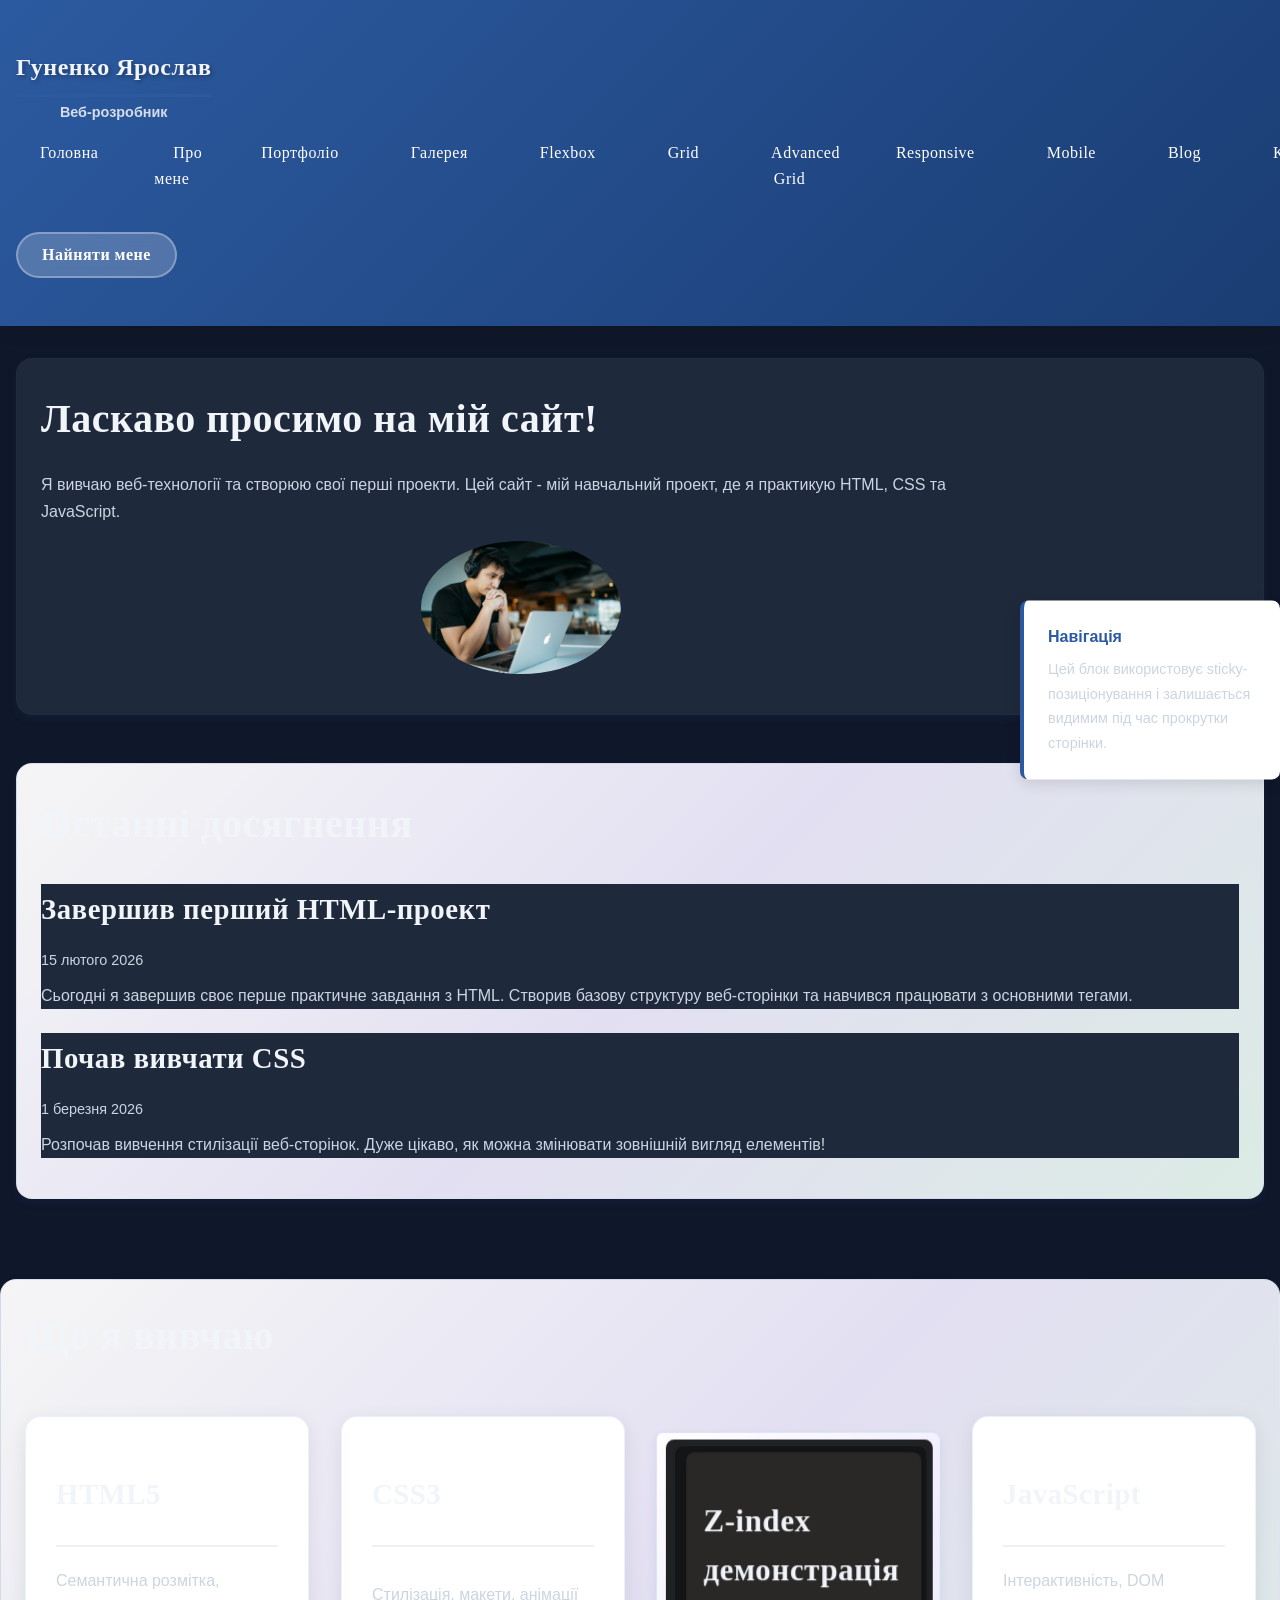
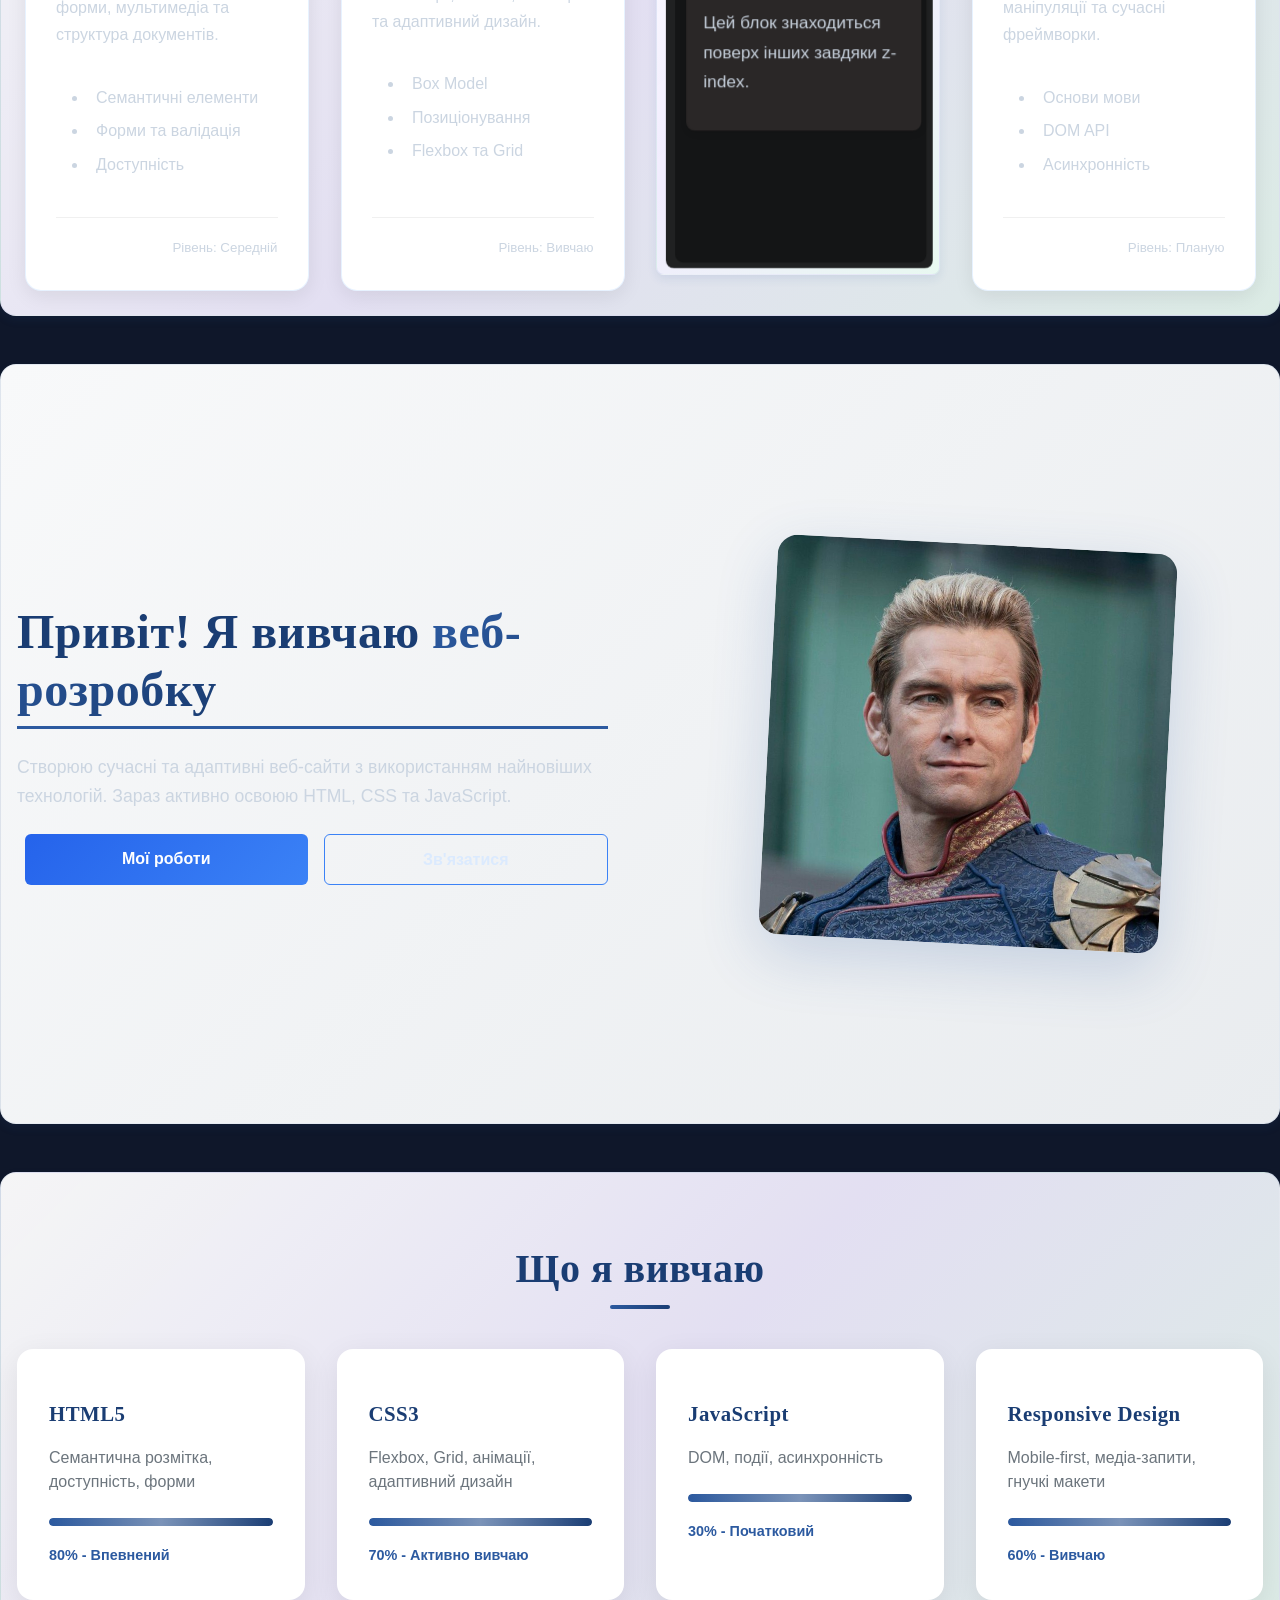
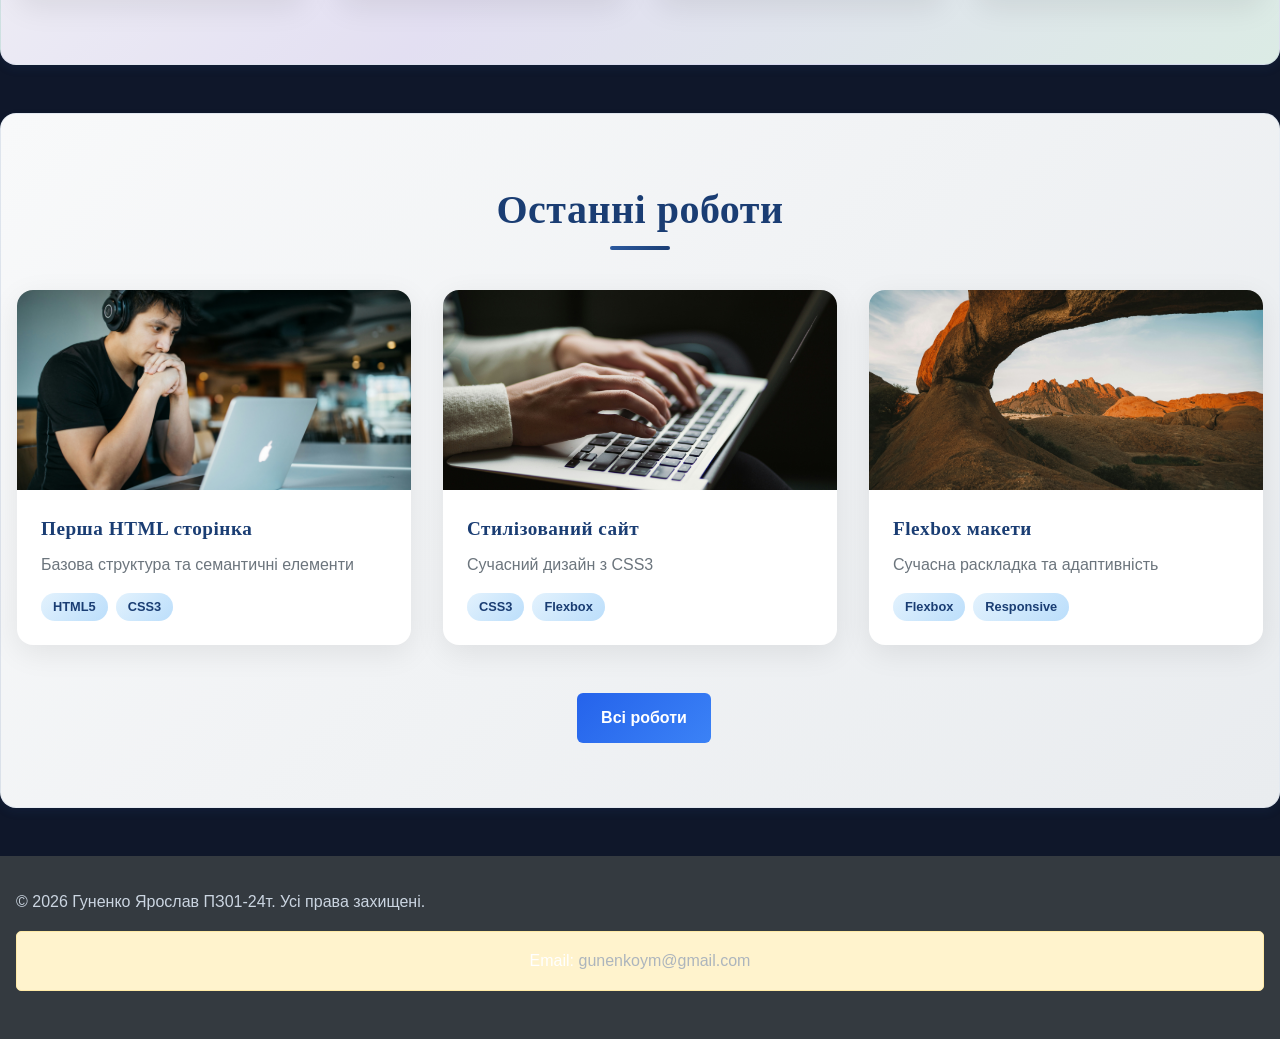
==== commit 1aa2be3d: "feat: Add theme color meta tag and manifest file for improved PWA support across multiple HTML pages" ====
--- a/index.html
+++ b/index.html
@@ -6,6 +6,8 @@
     <meta name="viewport" content="width=device-width, initial-scale=1.0">
     <meta name="description" content="Особистий сайт Гуненко Ярослава - портфоліо веб-розробника">
     <meta name="keywords" content="веб-розробка, HTML, CSS, JavaScript">
+    <meta name="theme-color" content="#111827">
+    <link rel="manifest" href="manifest.json">
     <link rel="stylesheet" href="css/styles.css">
     <link rel="stylesheet" href="css/layout.css">
     <link rel="stylesheet" href="css/grid.css">
--- a/css/styles.css
+++ b/css/styles.css
@@ -1,3 +1,13 @@
+/*CSS variables for colors and sizes: */
+
+:root {
+    --primary-color: #2c5aa0;
+    --secondary-color: #1a3d73;
+    --bg-color: #ffffff;
+    --text-color: #333333;
+    --card-bg: #f8f9fa;
+}
+
 /* ======================
 БАЗОВІ СТИЛІ ТА ОБНУЛЕННЯ
 ====================== */
@@ -83,47 +93,10 @@
 }
 
 /* ======================
-НАВІГАЦІЙНЕ МЕНЮ
-====================== */
-
-nav ul {
-    list-style: none;
-    display: flex;
-    justify-content: center;
-    flex-wrap: wrap;
-    gap: 0;
-}
-
-nav li {
-    margin: 0;
-}
-
-nav a {
-    display: block;
-    padding: 12px 20px;
-    color: white;
-    background-color: rgba(255, 255, 255, 0.1);
-    margin: 0 2px;
-    border-radius: 5px;
-    font-weight: bold;
-    transition: all 0.3s ease;
-}
-
-nav a:hover {
-    background-color: rgba(255, 255, 255, 0.2);
-    transform: translateY(-2px);
-    text-decoration: none;
-}
-
-nav a:active {
-    background-color: rgba(255, 255, 255, 0.3);
-}
-
-/* ======================
 ОСНОВНИЙ КОНТЕНТ
 ====================== */
 main {
-    max-width: 1200px;
+    max-width: 100%;
     margin: 0 auto;
     padding: 2rem 1rem;
     line-height: 1.8;
@@ -160,17 +133,7 @@
     position: relative;
 }
 
-/* h2::before {
-    content: "";
-    position: absolute;
-    left: -1rem;
-    top: 50%;
-    transform: translateY(-50%); 
-    width:4px;
-    height: 100%;
-    background-color:#2c5aa0; 
-    border-radius:2px;
-} */
+
 
 h3 {
     font-size: 1.5rem;
@@ -179,11 +142,7 @@
     margin-top: 1.5rem;
 }
 
-/* Параграфи */
-/*.p {
-    margin-bottom:1rem;
-    text-align: justify;
-}*/
+
 
 p {
     margin-bottom: 1rem;
@@ -244,13 +203,17 @@
 
 /* Стилі для списку навичок*/
 
+
+
 #skills ul li,
 #hobbies ol li {
-    background-color: white;
+    background:
+        rgba(255, 255, 255, 0.06);
+    border-left:
+        4px solid #3b82f6;
     padding: 0.75rem;
     margin-bottom: 0.5rem;
     border-radius: 5px;
-    border-left: 4px solid #2c5aa0;
     box-shadow: 0 1px 3px rgba(0, 0, 0, 0.1);
     list-style: none;
     margin-left: 0;
@@ -273,7 +236,8 @@
     margin-left: 1.5rem;
     margin-bottom: 0.5rem;
     padding: 0.5rem;
-    background-color: white;
+    background:
+        rgba(255, 255, 255, 0.06);
     border-radius: 3px;
 }
 
@@ -316,7 +280,9 @@
 }
 
 tfoot td {
-    background-color: #e9ecef;
+    background:
+        rgba(255, 255, 255, 0.06);
+    ;
     font-weight: bold;
 }
 
@@ -539,9 +505,9 @@
     margin: 2rem 0;
 }
 
-/* Цитати */
 blockquote {
-    background-color: #f8f9fa;
+    background:
+        rgba(255, 255, 255, 0.06);
     border-left: 4px solid #2c5aa0;
     padding: 1rem 1.5rem;
     margin: 1.5rem 0;
@@ -596,20 +562,6 @@
     max-width: 300px;
     margin: 1rem auto;
     display: block;
-}
-
-
-
-
-
-
-
-:root {
-    --primary-color: #2c5aa0;
-    --secondary-color: #1a3d73;
-    --bg-color: #ffffff;
-    --text-color: #333333;
-    --card-bg: #f8f9fa;
 }
 
 /* Темна тема */
@@ -815,30 +767,6 @@
     box-shadow: var(--home-shadow-md);
     filter: saturate(1.08);
 }
-
-/*.sticky-note {
-    position: sticky;
-    top: 20px;
-    float: right;
-    width: 220px;
-    margin: 0 0 1.5rem 1.5rem;
-    padding: 1rem;
-    background-color: #ffffff;
-    border-left: 4px solid #2c5aa0;
-    border-radius: 10px;
-    box-shadow: 0 2px 10px rgba(0, 0, 0, 0.08);
-}
-
-.sticky-note h4 {
-    margin: 0 0 0.75rem 0;
-    color: #2c5aa0;
-}
-
-.sticky-note p {
-    margin: 0;
-    font-size: 0.95rem;
-    line-height: 1.5;
-}*/
 
 nav ul li {
     list-style: none;
@@ -1330,4 +1258,120 @@
 
 h2::before {
     background: #60a5fa;
-}+}
+
+/*Unused code(old or not correct)*/
+
+/* ======================
+НАВІГАЦІЙНЕ МЕНЮ
+====================== */
+
+/*nav ul {
+    list-style: none;
+    display: flex;
+    justify-content: center;
+    flex-wrap: wrap;
+    gap: 0;
+}
+
+nav li {
+    margin: 0;
+}
+
+nav a {
+    display: block;
+    padding: 12px 20px;
+    color: white;
+    background-color: rgba(255, 255, 255, 0.1);
+    margin: 0 2px;
+    border-radius: 5px;
+    font-weight: bold;
+    transition: all 0.3s ease;
+}
+
+nav a:hover {
+    background-color: rgba(255, 255, 255, 0.2);
+    transform: translateY(-2px);
+    text-decoration: none;
+}
+
+nav a:active {
+    background-color: rgba(255, 255, 255, 0.3);
+}*/
+
+/* h2::before {
+    content: "";
+    position: absolute;
+    left: -1rem;
+    top: 50%;
+    transform: translateY(-50%); 
+    width:4px;
+    height: 100%;
+    background-color:#2c5aa0; 
+    border-radius:2px;
+} */
+
+/* Параграфи */
+/*.p {
+    margin-bottom:1rem;
+    text-align: justify;
+}*/
+
+/*#skills ul li,
+#hobbies ol li {
+    background-color: white;
+    padding: 0.75rem;
+    margin-bottom: 0.5rem;
+    border-radius: 5px;
+    border-left: 4px solid #2c5aa0;
+    box-shadow: 0 1px 3px rgba(0, 0, 0, 0.1);
+    list-style: none;
+    margin-left: 0;
+}*/
+
+/*dd {
+    margin-left: 1.5rem;
+    margin-bottom: 0.5rem;
+    padding: 0.5rem;
+    background-color: white;
+    border-radius: 3px;
+}*/
+
+/*tfoot td {
+    background-color: #e9ecef;
+    font-weight: bold;
+}*/
+
+/*.sticky-note {
+    position: sticky;
+    top: 20px;
+    float: right;
+    width: 220px;
+    margin: 0 0 1.5rem 1.5rem;
+    padding: 1rem;
+    background-color: #ffffff;
+    border-left: 4px solid #2c5aa0;
+    border-radius: 10px;
+    box-shadow: 0 2px 10px rgba(0, 0, 0, 0.08);
+}
+
+.sticky-note h4 {
+    margin: 0 0 0.75rem 0;
+    color: #2c5aa0;
+}
+
+.sticky-note p {
+    margin: 0;
+    font-size: 0.95rem;
+    line-height: 1.5;
+}*/
+
+/* Цитати */
+/*blockquote {
+    background-color: #f8f9fa;
+    border-left: 4px solid #2c5aa0;
+    padding: 1rem 1.5rem;
+    margin: 1.5rem 0;
+    font-style: italic;
+    position: relative;
+}*/
--- a/css/layout.css
+++ b/css/layout.css
@@ -3,7 +3,9 @@
 ====================== */
 
 /* Скидання box-sizing для всіх елементів */
-*, *::before, *::after {
+*,
+*::before,
+*::after {
     box-sizing: border-box;
 }
 
@@ -75,30 +77,16 @@
    ВДОСКОНАЛЕНІ КАРТКИ
 ====================== */
 
-/*.card {
-    background-color: white;
-    border: 1px solid #e0e0e0;
-    border-radius: 12px;
-    padding: 1.5rem;
-    margin: 1rem;
-    box-shadow: 0 2px 8px rgba(0, 0, 0, 0.1);
-    transition: all 0.3s ease;
-    position: relative;
-    overflow: hidden;
-}*/
-
 .card {
     background:
-        linear-gradient(
-            145deg,
-            rgba(15,23,42,0.96) 0%,
-            rgba(30,41,59,0.96) 100%
-        );
-    border: 1px solid rgba(96,165,250,0.15);
+        linear-gradient(145deg,
+            rgba(15, 23, 42, 0.96) 0%,
+            rgba(30, 41, 59, 0.96) 100%);
+    border: 1px solid rgba(96, 165, 250, 0.15);
     border-radius: 20px;
     padding: 2rem;
     box-shadow:
-        0 10px 30px rgba(0,0,0,0.35);
+        0 10px 30px rgba(0, 0, 0, 0.35);
     transition:
         transform 0.3s ease,
         box-shadow 0.3s ease;
@@ -116,15 +104,10 @@
     transition: transform 0.3s ease;
 }
 
-/*.card:hover {
-    transform: translateY(-4px);
-    box-shadow: 0 8px 25px rgba(0, 0, 0, 0.15);
-}*/
-
 .card:hover {
     transform: translateY(-8px);
     box-shadow:
-        0 20px 40px rgba(0,0,0,0.45);
+        0 20px 40px rgba(0, 0, 0, 0.45);
 }
 
 .card:hover::before {
@@ -167,7 +150,7 @@
 
 .fixed-nav.scrolled {
     box-shadow: 0 2px 20px rgba(0, 0, 0, 0.1);
-    background-color: rgba(44, 90, 160,0.98); 
+    background-color: rgba(44, 90, 160, 0.98);
 }
 
 /* Відступ для контенту при фіксованій навігації */
@@ -189,7 +172,7 @@
     position: absolute;
     width: 60px;
     height: 60px;
-    background: linear-gradient(45deg, #2c5aa0,#1a3d73); 
+    background: linear-gradient(45deg, #2c5aa0, #1a3d73);
     border-radius: 50%;
     top: -30px;
     right: 20px;
@@ -200,18 +183,6 @@
     font-weight: bold;
     box-shadow: 0 4px 12px rgba(44, 90, 160, 0.3);
 }
-
-/* Sticky елементи */
-/*.sticky-sidebar {
-    position: sticky;
-    top: 20px;
-    background-color: white;
-    padding: 1.5rem;
-    border-radius: 8px;
-    box-shadow: 0 2px 10px rgba(0, 0, 0, 0.1);
-    margin-bottom: 2rem;
-}*/
-
 
 /* ======================
    STICKY NOTE (ДЛЯ ВСІХ СТОРІНОК)
@@ -256,21 +227,21 @@
    Z-INDEX ДЕМОНСТРАЦІЯ
 ====================== */
 
-.layer-1 { 
-    z-index: 1; 
-}
-
-.layer-2 { 
-    z-index: 2; 
-}
-
-.layer-content { 
-    z-index: 3; 
+.layer-1 {
+    z-index: 1;
+}
+
+.layer-2 {
+    z-index: 2;
+}
+
+.layer-content {
+    z-index: 3;
 }
 
 .layered-card {
     position: relative;
-    background-color: white;
+    background-color: rgb(47, 43, 43);
     padding: 2rem;
     margin: 1rem 0;
     border-radius: 8px;
@@ -282,7 +253,7 @@
     left: 10px;
     right: 10px;
     bottom: 10px;
-    background-color: #e3f2fd; 
+    background-color: #202122;
     border-radius: 8px;
     z-index: 1;
 }
@@ -293,7 +264,7 @@
     left: 20px;
     right: 20px;
     bottom: 20px;
-    background-color: #bbdefb; 
+    background-color: #141516;
     border-radius: 8px;
     z-index: 2;
 }
@@ -301,10 +272,10 @@
 .layer-content {
     position: relative;
     z-index: 3;
-    background-color: white;
+    background-color: rgb(42, 39, 39);
     padding: 1rem;
     border-radius: 8px;
-    box-shadow: 0 2px 8px rgba(0, 0, 0,0.1); 
+    box-shadow: 0 2px 8px rgba(0, 0, 0, 0.1);
 }
 
 
@@ -313,9 +284,9 @@
 ====================== */
 
 .float-container {
-    overflow: hidden; 
-    /* clearfix*/ 
-    background-color: #f8f9fa;
+    overflow: hidden;
+    /* clearfix*/
+    background-color: #22262b;
     padding: 1rem;
     border-radius: 8px;
     margin: 1rem 0;
@@ -324,7 +295,7 @@
 .float-left {
     float: left;
     width: 30%;
-    background-color: #e3f2fd; 
+    background-color: #e3f2fd;
     padding: 1rem;
     margin-right: 2%;
     border-radius: 6px;
@@ -333,7 +304,7 @@
 .float-right {
     float: right;
     width: 30%;
-    background-color: #f3e5f5; 
+    background-color: #f3e5f5;
     padding: 1rem;
     margin-left: 2%;
     border-radius: 6px;
@@ -359,7 +330,7 @@
    ГАЛЕРЕЯ ЗОБРАЖЕНЬ
 ====================== */
 
-.gallery-grid {
+/*.gallery-grid {
     display: block;
     margin: 1rem 0;
 }
@@ -372,7 +343,7 @@
     border-radius: 8px;
     overflow: hidden;
     vertical-align: top;
-}
+}*/
 
 .gallery-item img {
     width: 100%;
@@ -390,10 +361,8 @@
     bottom: 0;
     left: 0;
     right: 0;
-    background: linear-gradient(
-        transparent,
-        rgba(0, 0, 0, 0.8)
-    );
+    background: linear-gradient(transparent,
+            rgba(0, 0, 0, 0.8));
     color: white;
     padding: 1rem;
     transform: translateY(100%);
@@ -414,53 +383,6 @@
     font-size: 0.9rem;
     opacity: 0.9;
 }
-
-
-/* ======================
-   КОНТЕНТ З БІЧНОЮ ПАНЕЛЛЮ
-====================== */
-/*.content-layout {
-    display: block;
-    margin: 2rem 0;
-}
-
-.sticky-sidebar {
-    width: 250px;
-    float: right;
-    margin-left: 2rem;
-    margin-bottom: 2rem;
-}
-
-.main-content {
-    margin-right: 270px;
-    background-color: white;
-    padding: 2rem;
-    border-radius: 8px;
-    box-shadow: 0 2px 8px rgba(0, 0, 0, 0.1);
-}
-
-.sticky-sidebar ul {
-    margin: 0;
-    padding: 0;
-}
-
-.sticky-sidebar li {
-    margin-bottom: 0.5rem;
-}
-
-.sticky-sidebar a {
-    display: block;
-    padding: 0.5rem;
-    background-color: #f8f9fa;
-    border-radius: 4px;
-    transition: background-color 0.3s ease;
-}
-
-.sticky-sidebar a:hover {
-    background-color: #e9ecef;
-    text-decoration: none;
-}*/
-
 
 /* ======================
    ІНТЕРАКТИВНІ ЕЛЕМЕНТИ
@@ -479,11 +401,11 @@
     border-radius: 50%;
     font-size: 1.2rem;
     cursor: pointer;
-    
+
     opacity: 0;
     transform: translateY(100px);
     transition: all 0.3s ease;
-    
+
     z-index: 999;
 }
 
@@ -629,12 +551,10 @@
     left: 0;
     right: 0;
     bottom: 0;
-    background: linear-gradient(
-        90deg,
-        transparent,
-        rgba(255, 255, 255, 0.3),
-        transparent
-    );
+    background: linear-gradient(90deg,
+            transparent,
+            rgba(255, 255, 255, 0.3),
+            transparent);
     animation: shine 2s infinite;
 }
 
@@ -642,6 +562,7 @@
     0% {
         transform: translateX(-100%);
     }
+
     100% {
         transform: translateX(100%);
     }
@@ -763,12 +684,6 @@
     transform: translateY(-1px);
 }
 
-/*.btn-secondary {
-    background-color: transparent;
-    color: #2c5aa0;
-    border: 2px solid #2c5aa0;
-}*/
-
 .btn-secondary {
     border: 1px solid #3b82f6;
     color: #dbeafe;
@@ -779,40 +694,19 @@
     color: white;
 }
 
-
-/* ======================
-   АНІМАЦІЯ ЗАВАНТАЖЕННЯ
-====================== */
-
-/*.loading-container {
-    position: fixed;
-    top: 0;
-    left: 0;
-    right: 0;
-    bottom: 0;
-    background-color: white;
-
-    display: flex;
-    align-items: center;
-    justify-content: center;
-
-    z-index: 9999;
-    opacity: 1;
-    transition: opacity 0.5s ease;
-}*/
-
-/*.loading-container.hidden {
-    opacity: 0;
-    pointer-events: none;
-}*/
-
 .loading-container {
     animation: hideLoader 2s forwards;
 }
 
 @keyframes hideLoader {
-    0% { opacity: 1; }
-    90% { opacity: 1; }
+    0% {
+        opacity: 1;
+    }
+
+    90% {
+        opacity: 1;
+    }
+
     100% {
         opacity: 0;
         visibility: hidden;
@@ -846,6 +740,7 @@
     0% {
         transform: rotate(0deg);
     }
+
     100% {
         transform: rotate(360deg);
     }
@@ -878,17 +773,15 @@
     left: -50%;
     width: 200%;
     height: 200%;
-    background: conic-gradient(
-        from 0deg,
-        transparent,
-        rgba(44, 90, 160, 0.05),
-        transparent
-    );
+    background: conic-gradient(from 0deg,
+            transparent,
+            rgba(44, 90, 160, 0.05),
+            transparent);
     animation: rotate 20s linear infinite;
     z-index: 1;
 }
 
-.skills-map > * {
+.skills-map>* {
     position: relative;
     z-index: 2;
 }
@@ -897,6 +790,7 @@
     0% {
         transform: rotate(0deg);
     }
+
     100% {
         transform: rotate(360deg);
     }
@@ -1045,6 +939,7 @@
     0% {
         transform: rotate(0deg);
     }
+
     100% {
         transform: rotate(360deg);
     }
@@ -1062,12 +957,30 @@
    АНІМАЦІЯ ЗАВАНТАЖЕННЯ (INLINE ВАРІАНТ)
 ====================== */
 
+.loading-demo.hidden {
+    opacity: 0;
+    visibility: hidden;
+    pointer-events: none;
+}
+
 .loading-demo {
-    text-align: center;
+    position: fixed;
+    inset: 0;
+    z-index: 99999;
+    display: flex;
+    align-items: center;
+    justify-content: center;
+    background:
+        rgba(15, 23, 42, 0.96);
+    backdrop-filter: blur(8px);
+    transition:
+        opacity 0.5s ease,
+        visibility 0.5s ease;
 }
 
 .loading-container {
-    background-color: white;
+    background:
+        rgba(255, 255, 255, 0.06);
     border-radius: 12px;
     padding: 3rem 1rem;
     margin: 1rem 0;
@@ -1115,6 +1028,7 @@
     0% {
         transform: rotate(0deg);
     }
+
     100% {
         transform: rotate(360deg);
     }
@@ -1473,7 +1387,7 @@
 .sticky-note,
 .sticky-sidebar {
     position: sticky;
-    top: 350px;
+    top: 600px;
     z-index: 95;
     width: 260px;
     float: right;
@@ -1490,6 +1404,7 @@
 }
 
 @media (max-width: 450px) {
+
     .sticky-note,
     .sticky-sidebar {
         width: 100%;
@@ -1498,22 +1413,12 @@
     }
 }
 
-/*Fixes for index.html with mobile-first style */
-@media (max-width: 768px) {
-    .sticky-note {
-        float: none;
-        width: 100%;
-        margin: 0 0 1rem 0;
-        position: relative;
-        top: 0;
-    }
-}
-
 @media (max-width: 768px) {
     .hero-title {
         font-size: 2rem;
         line-height: 1.2;
     }
+
     .hero-description {
         font-size: 1rem;
     }
@@ -1545,7 +1450,7 @@
     align-items: stretch;
 }
 
-#features > h2 {
+#features>h2 {
     grid-column: 1 / -1;
 }
 
@@ -1596,12 +1501,886 @@
     #features {
         grid-template-columns: 1fr;
     }
+
     .card {
         padding: 1.5rem;
         margin: 0;
     }
+
     section {
         padding: 1rem;
     }
 }
 
+@media (max-width: 768px) {
+    .sticky-note {
+        position: static;
+        float: none;
+        width: 100%;
+        margin: 1rem 0;
+        top: unset;
+    }
+}
+
+/*Fixes for about.html with mobile-first style */
+.about-bio-layout {
+    display: grid;
+    grid-template-columns:
+        minmax(220px, 280px) 1fr;
+    gap: 2.5rem;
+    align-items: start;
+}
+
+@media (max-width: 768px) {
+    .about-bio-layout {
+        grid-template-columns: 1fr;
+    }
+}
+
+.about-photo img {
+    aspect-ratio: 3 / 4;
+    width: 100%;
+    border-radius: 24px;
+    object-fit: cover;
+    box-shadow:
+        0 20px 40px rgba(0, 0, 0, 0.35);
+    border:
+        1px solid rgba(255, 255, 255, 0.08);
+    transition:
+        transform 0.3s ease,
+        box-shadow 0.3s ease;
+}
+
+.about-photo img:hover {
+    transform: translateY(-6px);
+    box-shadow:
+        0 25px 50px rgba(0, 0, 0, 0.45);
+}
+
+.about-photo {
+    position: sticky;
+    top: 100px;
+}
+
+@media (max-width: 768px) {
+    .about-photo {
+        position: static;
+    }
+}
+
+.about-content {
+    max-width: 75ch;
+}
+
+.table-wrapper {
+    overflow-x: auto;
+    width: 100%;
+}
+
+.progress-container {
+    width: 100%;
+    height: 14px;
+    background:
+        rgba(255, 255, 255, 0.08);
+    border-radius: 999px;
+    overflow: hidden;
+    margin-top: 0.75rem;
+}
+
+.progress-bar {
+    height: 100%;
+    border-radius: inherit;
+    background:
+        linear-gradient(90deg,
+            #2563eb,
+            #60a5fa);
+    transition: width 0.5s ease;
+}
+
+@media (max-width: 640px) {
+    h1 {
+        font-size: 2rem;
+    }
+
+    h2 {
+        font-size: 1.7rem;
+    }
+
+    h3 {
+        font-size: 1.3rem;
+    }
+
+    section {
+        padding: 1.25rem;
+    }
+}
+
+table {
+    min-width: 520px;
+}
+
+@media (max-width: 768px) {
+
+    .float-left,
+    .float-right,
+    .float-center {
+
+        float: none;
+
+        width: 100%;
+
+        margin: 0 0 1rem 0;
+    }
+
+    .float-container {
+        display: flex;
+        flex-direction: column;
+        gap: 1rem;
+    }
+}
+
+.gallery-grid {
+    display: grid;
+    grid-template-columns: 1fr;
+    gap: 1rem;
+}
+
+@media (min-width: 768px) {
+
+    .gallery-grid {
+        grid-template-columns:
+            repeat(2, 1fr);
+    }
+}
+
+@media (min-width: 1200px) {
+
+    .gallery-grid {
+        grid-template-columns:
+            repeat(4, 1fr);
+    }
+}
+
+@media (max-width: 768px) {
+
+    .decorative-element {
+
+        width: 45px;
+        height: 45px;
+
+        font-size: 0.9rem;
+
+        top: -15px;
+        right: 10px;
+    }
+}
+
+h1 {
+    font-size: clamp(2rem, 6vw, 4rem);
+}
+
+h2 {
+    font-size: clamp(1.5rem, 5vw, 2.5rem);
+}
+
+h3 {
+    font-size: clamp(1.2rem, 4vw, 1.8rem);
+}
+
+#image-gallery {
+    background-color: #101828;
+}
+
+.relative-container {
+    background-color: #101828;
+}
+
+/* ======================
+   FINAL GALLERY FIX
+====================== */
+
+.gallery-item {
+    position: relative;
+    width: 100%;
+    min-width: 0;
+    margin: 0;
+    display: block;
+    overflow: hidden;
+    border-radius: 12px;
+}
+
+.gallery-item a {
+    display: block;
+    width: 100%;
+    height: 100%;
+}
+
+.gallery-item img {
+    width: 100%;
+    height: 240px;
+    object-fit: cover;
+    display: block;
+    border-radius: 12px;
+}
+
+/* Tablet */
+@media (min-width: 768px) {
+    .gallery-grid {
+        grid-template-columns:
+            repeat(2, 1fr);
+    }
+}
+
+/* Desktop */
+@media (min-width: 1200px) {
+    .gallery-grid {
+        grid-template-columns:
+            repeat(4, 1fr);
+    }
+}
+
+/*
+====================
+== DESKTOP GALLERY FIX
+====================
+== */
+
+.gallery-grid {
+    display: grid;
+    grid-template-columns: 1fr;
+    gap: 1.5rem;
+    width: 100%;
+}
+
+/* TABLET */
+
+@media (min-width: 768px) {
+
+    .gallery-grid {
+        grid-template-columns:
+            repeat(2, minmax(0, 1fr));
+    }
+}
+
+/* DESKTOP */
+
+@media (min-width: 1200px) {
+
+    .gallery-grid {
+
+        grid-template-columns:
+            repeat(auto-fit, minmax(320px, 1fr));
+
+        align-items: stretch;
+    }
+
+    .gallery-item {
+        width: 100%;
+        height: 100%;
+    }
+
+    .gallery-item img {
+        width: 100%;
+        height: 320px;
+        object-fit: cover;
+        display: block;
+    }
+}
+
+/*
+======================
+BLOG LAYOUT
+======================
+*/
+
+.blog-main {
+    display: grid;
+    grid-template-columns: 1fr;
+    gap: 2rem;
+
+    max-width: 1400px;
+
+    margin: 0 auto;
+
+    padding: 2rem 1rem;
+}
+
+.blog-content {
+    display: flex;
+    flex-direction: column;
+    gap: 2rem;
+}
+
+.blog-sidebar {
+    display: flex;
+    flex-direction: column;
+    gap: 1.5rem;
+}
+
+/*
+======================
+BLOG CARD
+======================
+*/
+
+.blog-card {
+    background:
+        linear-gradient(145deg,
+            rgba(15, 23, 42, 0.96) 0%,
+            rgba(30, 41, 59, 0.96) 100%);
+    border:
+        1px solid rgba(96, 165, 250, 0.15);
+    border-radius: 20px;
+    padding: 2rem;
+    box-shadow:
+        0 10px 30px rgba(0, 0, 0, 0.35);
+    transition:
+        transform 0.3s ease,
+        box-shadow 0.3s ease;
+}
+
+.blog-card:hover {
+    transform: translateY(-5px);
+    box-shadow:
+        0 20px 40px rgba(0, 0, 0, 0.45);
+}
+
+.blog-card h2 {
+    color: #60a5fa;
+    margin-bottom: 1rem;
+}
+
+.blog-card p {
+    color: #cbd5e1;
+    line-height: 1.8;
+}
+
+/*
+======================
+MEDIA
+======================
+*/
+
+.blog-media {
+    width: 100%;
+
+    border-radius: 14px;
+
+    overflow: hidden;
+}
+
+.blog-media audio,
+.blog-media video {
+    width: 100%;
+    display: block;
+}
+
+/*
+======================
+SIDEBAR
+======================
+*/
+
+.sidebar-card {
+    background:
+        rgba(255, 255, 255, 0.04);
+
+    border:
+        1px solid rgba(255, 255, 255, 0.08);
+
+    border-radius: 16px;
+
+    padding: 1.5rem;
+}
+
+.sidebar-card h3 {
+    color: #60a5fa;
+}
+
+.sidebar-card ul {
+    list-style: none;
+    margin: 0;
+    padding: 0;
+}
+
+.sidebar-card li {
+    margin-bottom: 0.75rem;
+}
+
+/*
+======================
+TABLET
+======================
+*/
+
+@media (min-width: 768px) {
+    .blog-main {
+        grid-template-columns:
+            2fr 320px;
+    }
+}
+
+/*
+======================
+DESKTOP
+======================
+*/
+
+@media (min-width: 1200px) {
+    .blog-main {
+        grid-template-columns:
+            1fr 360px;
+        max-width: 1600px;
+    }
+}
+
+/*
+======================
+CONTACT PAGE
+======================
+*/
+
+.contact-main {
+    display: grid;
+    grid-template-columns: 1fr;
+    gap: 2rem;
+    max-width: 1400px;
+    margin: 0 auto;
+    padding: 2rem 1rem;
+}
+
+.contact-content {
+    display: flex;
+    flex-direction: column;
+    gap: 2rem;
+}
+
+.contact-sidebar {
+    display: flex;
+    flex-direction: column;
+    gap: 1.5rem;
+}
+
+/*
+======================
+CONTACT CARD
+======================
+*/
+
+.contact-card {
+    background: linear-gradient(145deg,
+            rgba(15, 23, 42, 0.96) 0%,
+            rgba(30, 41, 59, 0.96) 100%);
+    border: 1px solid rgba(96, 165, 250, 0.15);
+    border-radius: 20px;
+    padding: 2rem;
+    box-shadow: 0 10px 30px rgba(0, 0, 0, 0.35);
+}
+
+.contact-card h2 {
+    color: #60a5fa;
+    margin-bottom: 1.5rem;
+}
+
+.contact-card p,
+.contact-card label,
+.contact-card dd {
+    color: #cbd5e1;
+}
+
+/*
+======================
+CONTACT INFO
+======================
+*/
+
+.contact-links {
+    display: flex;
+    flex-direction: column;
+    gap: 1rem;
+}
+
+.contact-links a {
+    color: #93c5fd;
+    word-break: break-word;
+}
+
+/*
+======================
+FORM
+======================
+*/
+
+.contact-form {
+    display: flex;
+    flex-direction: column;
+    gap: 1.5rem;
+}
+
+.contact-form fieldset {
+    border: 1px solid rgba(255, 255, 255, 0.08);
+    border-radius: 16px;
+    padding: 1.5rem;
+    background: rgba(255, 255, 255, 0.03);
+}
+
+.contact-form legend {
+    color: #60a5fa;
+    padding: 0 0.5rem;
+    font-weight: 700;
+}
+
+.contact-form label {
+    display: block;
+    margin-bottom: 0.5rem;
+    margin-top: 1rem;
+}
+
+.contact-form input,
+.contact-form select,
+.contact-form textarea {
+    width: 100%;
+    padding: 1rem;
+    border-radius: 12px;
+    border: 1px solid rgba(255, 255, 255, 0.1);
+    background: rgba(255, 255, 255, 0.04);
+    color: white;
+    font-size: 1rem;
+}
+
+.contact-form textarea {
+    resize: vertical;
+    min-height: 140px;
+}
+
+.contact-form input:focus,
+.contact-form select:focus,
+.contact-form textarea:focus {
+    outline: none;
+    border-color: #60a5fa;
+    box-shadow: 0 0 0 3px rgba(96, 165, 250, 0.2);
+}
+
+/*
+======================
+RADIO & CHECKBOX
+======================
+*/
+
+.radio-group,
+.checkbox-group {
+    display: flex;
+    flex-direction: column;
+    gap: 1rem;
+    margin-top: 1rem;
+}
+
+.radio-item,
+.checkbox-item {
+    display: flex;
+    align-items: center;
+    gap: 0.75rem;
+}
+
+/*
+======================
+FORM BUTTONS
+======================
+*/
+
+.form-actions {
+    display: flex;
+    flex-direction: column;
+    gap: 1rem;
+}
+
+.form-actions button {
+    width: 100%;
+    padding: 1rem;
+    border-radius: 12px;
+    font-weight: 700;
+}
+
+/*
+======================
+FAQ
+======================
+*/
+
+.faq-list dt {
+    color: #60a5fa;
+    margin-top: 1rem;
+    font-weight: 700;
+}
+
+.faq-list dd {
+    margin-left: 0;
+    margin-top: 0.5rem;
+}
+
+/*
+======================
+TABLET
+======================
+*/
+
+@media (min-width: 768px) {
+    .contact-main {
+        grid-template-columns: 1fr 360px;
+        max-width: 100%;
+    }
+
+    .form-actions {
+        flex-direction: row;
+    }
+
+    .radio-group,
+    .checkbox-group {
+        flex-direction: row;
+        flex-wrap: wrap;
+    }
+}
+
+/*
+======================
+DESKTOP
+======================
+*/
+
+@media (min-width: 1200px) {
+
+    .contact-main {
+        grid-template-columns: 1fr 360px;
+        max-width: 1600px;
+    }
+}
+
+.contact-main {
+    width: 100%;
+}
+
+.contact-content {
+    width: 100%;
+}
+
+.contact-card {
+    width: 100%;
+}
+
+@media (min-width: 768px) and (max-width: 1199px) {
+
+    main {
+        max-width: 100%;
+        width: 100%;
+        padding: 2rem;
+    }
+
+    .container {
+        max-width: 100%;
+        width: 100%;
+        padding-left: 2rem;
+        padding-right: 2rem;
+    }
+
+    .contact-main {
+        width: 100%;
+        max-width: 100%;
+    }
+
+    .contact-content {
+        width: 100%;
+    }
+
+    .contact-card {
+        width: 100%;
+    }
+}
+
+.contact-main {
+    display: block;
+    width: 100%;
+    max-width: 100%;
+    padding: 2rem;
+}
+
+.contact-content {
+    width: 100%;
+    max-width: 100%;
+}
+
+.contact-card {
+    width: 100%;
+    max-width: 100%;
+}
+
+.contact-form {
+    width: 100%;
+}
+
+form {
+    width: 100%;
+    max-width: 100%;
+}
+
+fieldset {
+    width: 100%;
+}
+
+@media (min-width: 768px) and (max-width: 1199px) {
+
+    .contact-main {
+        width: 100%;
+        max-width: 100%;
+        padding: 2rem 4rem;
+    }
+
+    .contact-content {
+        width: 100%;
+    }
+
+    .contact-card {
+        width: 100%;
+    }
+}
+
+@media (min-width: 768px) {
+
+    .projects-mobile-grid {
+        grid-template-columns:
+            repeat(2, 1fr);
+    }
+
+    .contact-methods {
+        grid-template-columns:
+            repeat(2, 1fr);
+    }
+}
+
+/*Unused code(old or not correct)*/
+
+/*.gallery-grid {
+    display: grid;
+    grid-template-columns: 1fr;
+    gap: 1rem;
+    width: 100%;
+}*/
+
+/* ======================
+   АНІМАЦІЯ ЗАВАНТАЖЕННЯ
+====================== */
+
+/*.loading-container {
+    position: fixed;
+    top: 0;
+    left: 0;
+    right: 0;
+    bottom: 0;
+    background-color: white;
+
+    display: flex;
+    align-items: center;
+    justify-content: center;
+
+    z-index: 9999;
+    opacity: 1;
+    transition: opacity 0.5s ease;
+}*/
+
+/*.loading-container.hidden {
+    opacity: 0;
+    pointer-events: none;
+}*/
+
+/*Fixes for index.html with mobile-first style */
+/*@media (max-width: 768px) {
+    .sticky-note {
+        float: none;
+        width: 100%;
+        margin: 0 0 1rem 0;
+        position: relative;
+        top: 0;
+    }
+}*/
+
+/*.btn-secondary {
+    background-color: transparent;
+    color: #2c5aa0;
+    border: 2px solid #2c5aa0;
+}*/
+
+/*.card:hover {
+    transform: translateY(-4px);
+    box-shadow: 0 8px 25px rgba(0, 0, 0, 0.15);
+}*/
+
+/*.card {
+    background-color: white;
+    border: 1px solid #e0e0e0;
+    border-radius: 12px;
+    padding: 1.5rem;
+    margin: 1rem;
+    box-shadow: 0 2px 8px rgba(0, 0, 0, 0.1);
+    transition: all 0.3s ease;
+    position: relative;
+    overflow: hidden;
+}*/
+
+/* Sticky елементи */
+/*.sticky-sidebar {
+    position: sticky;
+    top: 20px;
+    background-color: white;
+    padding: 1.5rem;
+    border-radius: 8px;
+    box-shadow: 0 2px 10px rgba(0, 0, 0, 0.1);
+    margin-bottom: 2rem;
+}*/
+
+/* ======================
+   КОНТЕНТ З БІЧНОЮ ПАНЕЛЛЮ
+====================== */
+/*.content-layout {
+    display: block;
+    margin: 2rem 0;
+}
+
+.sticky-sidebar {
+    width: 250px;
+    float: right;
+    margin-left: 2rem;
+    margin-bottom: 2rem;
+}
+
+.main-content {
+    margin-right: 270px;
+    background-color: white;
+    padding: 2rem;
+    border-radius: 8px;
+    box-shadow: 0 2px 8px rgba(0, 0, 0, 0.1);
+}
+
+.sticky-sidebar ul {
+    margin: 0;
+    padding: 0;
+}
+
+.sticky-sidebar li {
+    margin-bottom: 0.5rem;
+}
+
+.sticky-sidebar a {
+    display: block;
+    padding: 0.5rem;
+    background-color: #f8f9fa;
+    border-radius: 4px;
+    transition: background-color 0.3s ease;
+}
+
+.sticky-sidebar a:hover {
+    background-color: #e9ecef;
+    text-decoration: none;
+}*/
+
+/*.loading-demo {
+    text-align: center;
+}*/
--- a/css/grid.css
+++ b/css/grid.css
@@ -195,7 +195,7 @@
     grid-template-columns: repeat(auto-fill, minmax(150px, 1fr));
     gap: 20px;
     margin: 1rem 0;
-    background: #f0f0f0;
+    background: #302e2e;
     padding: 15px;
     border-radius: 8px;
 }
@@ -264,7 +264,7 @@
 
 .horizontal {
     grid-column: span 2;
-    background: #dfe6e9;
+    background: #202021;
 }
 
 .small {
@@ -285,30 +285,21 @@
     margin: 2rem 0;
 }
 
-/*.comparison-card {
-    background: white;
-    border-radius: 12px;
-    padding: 2rem;
-    box-shadow: 0 4px 15px rgba(0, 0, 0, 0.1);
-}*/
-
 .comparison-card {
     background:
-        linear-gradient(
-            145deg,
-            rgba(17,24,39,0.96) 0%,
-            rgba(30,41,59,0.97) 55%,
-            rgba(15,23,42,0.98) 100%
-        );
-
-    border: 1px solid rgba(96,165,250,0.14);
+        linear-gradient(145deg,
+            rgba(17, 24, 39, 0.96) 0%,
+            rgba(30, 41, 59, 0.97) 55%,
+            rgba(15, 23, 42, 0.98) 100%);
+
+    border: 1px solid rgba(96, 165, 250, 0.14);
 
     border-radius: 12px;
 
     padding: 2rem;
 
     box-shadow:
-        0 10px 30px rgba(0,0,0,0.35);
+        0 10px 30px rgba(0, 0, 0, 0.35);
 
     color: #dbe4ee;
 }
@@ -320,7 +311,7 @@
 }
 
 .comparison-card li {
-    border-bottom: 1px solid rgba(255,255,255,0.12);
+    border-bottom: 1px solid rgba(255, 255, 255, 0.12);
 }
 
 .comparison-card li::before {
@@ -614,11 +605,12 @@
 
 .portfolio-grid {
     display: grid;
-    grid-template-columns: repeat(4, 1fr);
-    grid-template-rows: repeat(3, 200px);
-    gap: 1rem;
+    grid-template-columns:
+        repeat(auto-fit, minmax(280px, 1fr));
+    gap: 1.5rem;
     max-width: 1200px;
     margin: 0 auto;
+    padding: 1rem;
 }
 
 .portfolio-item {
@@ -626,18 +618,34 @@
     overflow: hidden;
     border-radius: 12px;
     cursor: pointer;
+    min-height: 280px;
+    background: #111;
+    transition:
+        transform 0.3s ease,
+        box-shadow 0.3s ease;
 }
 
 .portfolio-item img {
     width: 100%;
     height: 100%;
     object-fit: cover;
+    display: block;
     transition: transform 0.3s ease;
 }
 
+.portfolio-item:hover {
+    transform: translateY(-5px);
+    box-shadow:
+        0 10px 25px rgba(0, 0, 0, 0.25);
+}
+
 .portfolio-item:hover img {
+    transform: scale(1.08);
+}
+
+/*.portfolio-item:hover img {
     transform: scale(1.1);
-}
+}*/
 
 .portfolio-item.large {
     grid-column: span 2;
@@ -1212,7 +1220,7 @@
 ПРАКТИЧНІ ВПРАВИ
 ====================== */
 .exercises {
-    background: white;
+    background: rgb(33, 31, 31);
 }
 
 .exercise-container {
@@ -1221,7 +1229,7 @@
 }
 
 .exercise {
-    background: #f8f9fa;
+    background: #212223;
     border-radius: 12px;
     padding: 2rem;
     margin-bottom: 2rem;
@@ -1598,36 +1606,41 @@
 GRID CONTROLS
 ====================== */
 .grid-controls {
-display: flex;
-gap: 1rem;
-margin-bottom: 1rem;
-justify-content: center;
-}
+    display: flex;
+    gap: 1rem;
+    margin-bottom: 1rem;
+    justify-content: center;
+}
+
 .grid-controls button {
-padding: 0.5rem 1rem;
-background: #667eea;
-color: white;
-border: none;
-border-radius: 5px;
-cursor: pointer;
-transition: background 0.3s ease;
-}
+    padding: 0.5rem 1rem;
+    background: #667eea;
+    color: white;
+    border: none;
+    border-radius: 5px;
+    cursor: pointer;
+    transition: background 0.3s ease;
+}
+
 .grid-controls button:hover {
-background: #764ba2;
-}
+    background: #764ba2;
+}
+
 .gap-control {
-margin-bottom: 1rem;
-text-align: center;
-}
+    margin-bottom: 1rem;
+    text-align: center;
+}
+
 .gap-control label {
-display: block;
-margin-bottom: 0.5rem;
-color: #333;
-font-weight: bold;
-}
+    display: block;
+    margin-bottom: 0.5rem;
+    color: #333;
+    font-weight: bold;
+}
+
 .gap-control input[type="range"] {
-width: 100%;
-max-width: 300px;
+    width: 100%;
+    max-width: 300px;
 }
 
 /* ======================
@@ -1687,7 +1700,7 @@
 .feature-card,
 .portfolio-item,
 .price-card {
-    opacity: 1;
+    opacity: 0;
     transform: translateY(20px);
     transition: all 0.6s ease;
 }
@@ -1695,7 +1708,7 @@
 .feature-card.visible,
 .portfolio-item.visible,
 .price-card.visible {
-    opacity: 0;
+    opacity: 1;
     transform: translateY(0);
 }
 
@@ -1731,7 +1744,7 @@
 
     background: white;
 
-    box-shadow: 0 5px 20px rgba(0,0,0,0.1);
+    box-shadow: 0 5px 20px rgba(0, 0, 0, 0.1);
 
     transition:
         transform 0.3s ease,
@@ -1780,11 +1793,9 @@
     inset: 0;
 
     background:
-        linear-gradient(
-            to top,
-            rgba(0,0,0,0.7),
-            transparent
-        );
+        linear-gradient(to top,
+            rgba(0, 0, 0, 0.7),
+            transparent);
 
     z-index: 1;
 }
@@ -1814,7 +1825,7 @@
 
 .small {
     background:
-        linear-gradient(135deg,#667eea,#764ba2);
+        linear-gradient(135deg, #667eea, #764ba2);
 
     display: flex;
     align-items: center;
@@ -1826,7 +1837,7 @@
    RESPONSIVE
 ====================== */
 
-@media (max-width: 768px) {
+@media (mim-width: 768px) {
 
     .magazine-grid {
         grid-template-columns: repeat(2, 1fr);
@@ -1862,9 +1873,9 @@
 
     --dashboard-radius: 16px;
 
-    --dashboard-bg: #f4f7fb;
-
-    --dashboard-card: #ffffff;
+    --dashboard-bg: #202123;
+
+    --dashboard-card: #222121;
 
     --dashboard-primary: #667eea;
 }
@@ -1889,9 +1900,7 @@
     grid-template-columns: 260px repeat(3, 1fr);
 
     grid-template-rows:
-        80px
-        180px
-        350px;
+        80px 180px 350px;
 
     gap: var(--dashboard-gap);
 
@@ -1921,7 +1930,7 @@
 
     justify-content: space-between;
 
-    box-shadow: 0 5px 20px rgba(0,0,0,0.08);
+    box-shadow: 0 5px 20px rgba(0, 0, 0, 0.08);
 }
 
 
@@ -1982,7 +1991,7 @@
 }
 
 .dashboard-sidebar a:hover {
-    background: rgba(255,255,255,0.1);
+    background: rgba(255, 255, 255, 0.1);
 }
 
 
@@ -1998,7 +2007,7 @@
 
     padding: 25px;
 
-    box-shadow: 0 5px 20px rgba(0,0,0,0.08);
+    box-shadow: 0 5px 20px rgba(0, 0, 0, 0.08);
 
     transition:
         transform 0.3s ease,
@@ -2012,7 +2021,7 @@
 
     transform: translateY(-5px);
 
-    box-shadow: 0 10px 30px rgba(0,0,0,0.12);
+    box-shadow: 0 10px 30px rgba(0, 0, 0, 0.12);
 
     will-change: transform;
 }
@@ -2021,17 +2030,17 @@
 /* Different cards */
 
 .stats {
-    background: linear-gradient(135deg,#667eea,#764ba2);
+    background: linear-gradient(135deg, #667eea, #764ba2);
     color: white;
 }
 
 .revenue {
-    background: linear-gradient(135deg,#00b894,#00cec9);
+    background: linear-gradient(135deg, #00b894, #00cec9);
     color: white;
 }
 
 .orders {
-    background: linear-gradient(135deg,#fdcb6e,#e17055);
+    background: linear-gradient(135deg, #fdcb6e, #e17055);
     color: white;
 }
 
@@ -2062,18 +2071,32 @@
 
     flex: 1;
 
-    background: linear-gradient(180deg,#667eea,#764ba2);
+    background: linear-gradient(180deg, #667eea, #764ba2);
 
     border-radius: 10px 10px 0 0;
 
     animation: growBar 1s ease forwards;
 }
 
-.bar-1 { height: 40%; }
-.bar-2 { height: 75%; }
-.bar-3 { height: 55%; }
-.bar-4 { height: 90%; }
-.bar-5 { height: 65%; }
+.bar-1 {
+    height: 40%;
+}
+
+.bar-2 {
+    height: 75%;
+}
+
+.bar-3 {
+    height: 55%;
+}
+
+.bar-4 {
+    height: 90%;
+}
+
+.bar-5 {
+    height: 65%;
+}
 
 
 @keyframes growBar {
@@ -2138,7 +2161,11 @@
     --main-gap: 20px;
     --main-radius: 16px;
     --main-color: #667eea;
-    --main-bg: #f5f7fb;
+    --main-bg: linear-gradient(135deg,
+            #0b1020 0%,
+            #132347 35%,
+            #1d4b8f 70%,
+            #2563eb 100%);
     --card-bg: white;
     --grid-columns: repeat(3, 1fr);
 }
@@ -2163,11 +2190,9 @@
     color: white;
 
     background:
-        linear-gradient(
-            135deg,
+        linear-gradient(135deg,
             #667eea,
-            #764ba2
-        );
+            #764ba2);
 }
 
 .advanced-header h1 {
@@ -2234,7 +2259,7 @@
 }
 
 .sidebar-menu a:hover {
-    background: rgba(255,255,255,0.1);
+    background: rgba(255, 255, 255, 0.1);
     transform: translateX(5px);
 }
 
@@ -2253,7 +2278,11 @@
 ====================== */
 
 .top-bar {
-    background: white;
+    background: (135deg,
+            #0b1020 0%,
+            #132347 35%,
+            #1d4b8f 70%,
+            #2563eb 100%);
     border-radius: var(--main-radius);
     padding: 20px 30px;
 
@@ -2262,13 +2291,14 @@
     justify-content: space-between;
 
     box-shadow:
-        0 5px 20px rgba(0,0,0,0.08);
+        0 5px 20px rgba(0, 0, 0, 0.08);
 }
 
 .user-box {
     display: flex;
     align-items: center;
     gap: 10px;
+    background: none;
 }
 
 .user-box img {
@@ -2316,7 +2346,7 @@
     justify-content: space-between;
 
     box-shadow:
-        0 5px 20px rgba(0,0,0,0.08);
+        0 5px 20px rgba(0, 0, 0, 0.08);
 
     transition:
         transform 0.3s ease,
@@ -2334,7 +2364,7 @@
         translateY(-8px);
 
     box-shadow:
-        0 10px 30px rgba(0,0,0,0.15);
+        0 10px 30px rgba(0, 0, 0, 0.15);
 }
 
 .card-large {
@@ -2373,7 +2403,7 @@
     border-radius: 12px;
 
     background:
-        rgba(102,126,234,0.08);
+        rgba(102, 126, 234, 0.08);
 
     display: flex;
     flex-direction: column;
@@ -2409,11 +2439,9 @@
     border-radius: 14px 14px 0 0;
 
     background:
-        linear-gradient(
-            180deg,
+        linear-gradient(180deg,
             #667eea,
-            #764ba2
-        );
+            #764ba2);
 
     animation:
         growBar 1s ease forwards;
@@ -2498,7 +2526,7 @@
     border-radius: var(--main-radius);
 
     box-shadow:
-        0 5px 20px rgba(0,0,0,0.08);
+        0 5px 20px rgba(0, 0, 0, 0.08);
 }
 
 /* ======================
@@ -2578,11 +2606,9 @@
     padding: 12px 20px;
     border-radius: 10px;
     background:
-        linear-gradient(
-            135deg,
+        linear-gradient(135deg,
             #667eea,
-            #764ba2
-        );
+            #764ba2);
     color: white;
     cursor: pointer;
     font-weight: bold;
@@ -2624,11 +2650,9 @@
     border-radius:
         var(--dynamic-radius);
     background:
-        linear-gradient(
-            135deg,
+        linear-gradient(135deg,
             #667eea,
-            #764ba2
-        );
+            #764ba2);
     color: white;
     display: flex;
     align-items: center;
@@ -2647,10 +2671,9 @@
 
 .variable-card:hover {
     transform:
-        translateY(-10px)
-        scale(1.03);
+        translateY(-10px) scale(1.03);
     box-shadow:
-        0 15px 40px rgba(0,0,0,0.2);
+        0 15px 40px rgba(0, 0, 0, 0.2);
 }
 
 
@@ -2687,15 +2710,13 @@
 .subgrid-card {
     display: grid;
     grid-template-rows:
-        auto
-        1fr
-        auto;
+        auto 1fr auto;
     gap: 15px;
     padding: 20px;
     border-radius: 16px;
-    background: white;
+    background: linear-gradient(90deg, #2c5aa0, #1a3d73);
     box-shadow:
-        0 5px 20px rgba(0,0,0,0.08);
+        0 5px 20px rgba(0, 0, 0, 0.08);
 }
 
 
@@ -2755,11 +2776,9 @@
     border: none;
     border-radius: 10px;
     background:
-        linear-gradient(
-            135deg,
+        linear-gradient(135deg,
             #667eea,
-            #764ba2
-        );
+            #764ba2);
     color: white;
     cursor: pointer;
     font-weight: bold;
@@ -2767,6 +2786,432 @@
 }
 
 .grid-controls button:hover {
-
     transform: translateY(-3px);
-}+}
+
+@media (max-width: 768px) {
+
+    .header-content {
+        flex-direction: row;
+        justify-content: space-between;
+    }
+
+    .nav-list {
+        flex-direction: row;
+        width: auto;
+    }
+
+    .portfolio-grid {
+        grid-template-columns:
+            repeat(2, 1fr);
+    }
+
+    .cards-container {
+        flex-direction: row;
+        flex-wrap: wrap;
+    }
+
+    .footer-content {
+        flex-direction: row;
+        text-align: left;
+    }
+}
+
+@media (max-width: 1200px) {
+
+    .portfolio-grid {
+        grid-template-columns:
+            repeat(4, 1fr);
+    }
+
+    .container {
+        max-width: 1200px;
+    }
+
+    .hero-title {
+        font-size: 4rem;
+    }
+}
+
+@media (max-width: 992px) {
+
+    .hero-grid {
+        grid-template-columns: 1fr 1fr;
+    }
+}
+
+/*
+========================
+GRID DEMO RESPONSIVE
+========================
+*/
+
+/* GLOBAL */
+
+.grid-demo-main {
+    width: 100%;
+    max-width: 1600px;
+    margin: 0 auto;
+    padding: 1rem;
+}
+
+.demo-section {
+    width: 100%;
+    overflow: hidden;
+}
+
+.demo-container {
+    width: 100%;
+    overflow-x: auto;
+}
+
+.grid-item,
+.mag-item,
+.dashboard-card,
+.exercise {
+    min-width: 0;
+}
+
+/* IMAGES */
+
+.magazine-layout img,
+.magazine-grid img {
+    width: 100%;
+    height: 100%;
+    object-fit: cover;
+    display: block;
+}
+
+.dashboard-user img {
+    width: 40px;
+    height: 40px;
+    border-radius: 50%;
+    object-fit: cover;
+    display: block;
+}
+
+/*
+========================
+TABLET
+========================
+*/
+
+@media (max-width: 1199px) {
+
+    .area-grid,
+    .holy-grail,
+    .dashboard-grid {
+        grid-template-columns: 1fr !important;
+    }
+
+    .area-header,
+    .area-nav,
+    .area-main,
+    .area-sidebar,
+    .area-footer,
+    .hg-header,
+    .hg-nav,
+    .hg-main,
+    .hg-aside,
+    .hg-footer,
+    .dashboard-header,
+    .dashboard-sidebar,
+    .dashboard-card {
+        grid-column: auto !important;
+        grid-row: auto !important;
+    }
+
+    .magazine-layout,
+    .magazine-grid {
+        grid-template-columns:
+            repeat(2, 1fr) !important;
+    }
+
+    .featured,
+    .big,
+    .horizontal,
+    .vertical {
+        grid-column: auto !important;
+        grid-row: auto !important;
+    }
+}
+
+/*
+========================
+MOBILE
+========================
+*/
+
+@media (max-width: 767px) {
+
+    .grid-header {
+        padding: 1rem;
+    }
+
+    .grid-nav {
+        display: flex;
+        flex-direction: column;
+        gap: 0.75rem;
+    }
+
+    .basic-grid,
+    .mixed-grid,
+    .gap-grid,
+    .alignment-grid,
+    .span-grid,
+    .auto-fit-grid,
+    .auto-fill-grid,
+    .comparison-grid,
+    .responsive-cards,
+    .magazine-layout,
+    .magazine-grid,
+    .dashboard-grid {
+        grid-template-columns: 1fr !important;
+    }
+
+    .span-2-cols,
+    .span-2-rows,
+    .span-full,
+    .featured,
+    .horizontal,
+    .vertical,
+    .big {
+        grid-column: auto !important;
+        grid-row: auto !important;
+    }
+
+    .dashboard-sidebar {
+        display: flex;
+        flex-wrap: wrap;
+        gap: 1rem;
+    }
+
+    .dashboard-sidebar a {
+        flex: 1 1 calc(50% - 0.5rem);
+    }
+
+    .fake-chart {
+        height: 180px;
+    }
+
+    pre {
+        font-size: 0.75rem;
+        overflow-x: auto;
+    }
+}
+
+.dashboard-card li {
+    color: white;
+}
+
+
+@media (max-width: 767px) {
+
+    .dashboard-exercise-grid {
+        display: grid;
+
+        grid-template-columns: 1fr;
+
+        gap: 1rem;
+    }
+
+    .dashboard-exercise-grid>* {
+        min-width: 0;
+    }
+
+    .dashboard-exercise-grid .menu {
+        min-height: 180px;
+    }
+
+    .dashboard-exercise-grid .widget {
+        min-height: 100px;
+    }
+
+    .dashboard-exercise-grid .chart {
+        min-height: 180px;
+    }
+
+    .dashboard-exercise-grid .header {
+        min-height: 70px;
+    }
+}
+
+/*
+========================
+ADVANCED GRID OVERRIDE
+MOBILE FIRST
+========================
+*/
+
+.advanced-layout {
+    grid-template-columns: 1fr;
+    gap: 1rem;
+}
+
+.cards-grid {
+    grid-template-columns: 1fr;
+    gap: 1rem;
+}
+
+.card-large,
+.card-wide {
+    grid-column: span 1;
+}
+
+.top-bar {
+    flex-direction: column;
+    align-items: flex-start;
+    gap: 1rem;
+}
+
+.subgrid-container {
+    grid-template-columns: 1fr;
+}
+
+.variable-grid-demo {
+    grid-template-columns: 1fr;
+}
+
+.advanced-section {
+    padding: 1rem;
+}
+
+.advanced-sidebar {
+    padding: 1rem;
+}
+
+.sidebar-menu {
+    gap: 0.75rem;
+}
+
+/*
+========================
+TABLET
+========================
+*/
+
+@media (min-width: 768px) {
+
+    .cards-grid {
+        grid-template-columns:
+            repeat(2, 1fr);
+    }
+
+    .card-wide {
+        grid-column: span 2;
+    }
+
+    .top-bar {
+        flex-direction: row;
+        align-items: center;
+    }
+
+    .subgrid-container {
+        grid-template-columns:
+            repeat(2, 1fr);
+    }
+
+    .variable-grid-demo {
+        grid-template-columns:
+            repeat(2, 1fr);
+    }
+}
+
+/*
+========================
+DESKTOP
+========================
+*/
+
+@media (min-width: 1200px) {
+
+    .advanced-layout {
+        grid-template-columns:
+            280px 1fr;
+
+        gap: 2rem;
+    }
+
+    .cards-grid {
+        grid-template-columns:
+            repeat(3, 1fr);
+    }
+
+    .card-large {
+        grid-column: span 2;
+    }
+
+    .card-wide {
+        grid-column: span 3;
+    }
+
+    .variable-grid-demo {
+        grid-template-columns:
+            repeat(3, 1fr);
+    }
+
+    .advanced-section {
+        padding: 4rem 2rem;
+    }
+}
+
+/* ===== MOBILE LAYOUT FIX ===== */
+
+@media (max-width: 768px) {
+
+    .advanced-layout {
+        grid-template-columns: 1fr !important;
+    }
+
+    .advanced-sidebar,
+    .advanced-content,
+    .advanced-users,
+    .statistics-card,
+    .orders-card,
+    .revenue-card,
+    .analytics-card {
+        grid-column: auto !important;
+        width: 100% !important;
+    }
+
+    .statistics-grid {
+        grid-template-columns: 1fr !important;
+    }
+
+    .cards-grid {
+        grid-template-columns: 1fr !important;
+    }
+
+}
+
+/*Unused code(old or not correct)*/
+
+/*.comparison-card {
+    background: white;
+    border-radius: 12px;
+    padding: 2rem;
+    box-shadow: 0 4px 15px rgba(0, 0, 0, 0.1);
+}*/
+
+/*.portfolio-grid {
+    display: grid;
+    grid-template-columns: repeat(4, 1fr);
+    grid-template-rows: repeat(3, 200px);
+    gap: 1rem;
+    max-width: 1200px;
+    margin: 0 auto;
+}*/
+
+/*.portfolio-item {
+    position: relative;
+    overflow: hidden;
+    border-radius: 12px;
+    cursor: pointer;
+}*/
+
+/*.portfolio-item img {
+    width: 100%;
+    height: 100%;
+    object-fit: cover;
+    transition: transform 0.3s ease;
+}*/
--- a/css/responsive.css
+++ b/css/responsive.css
@@ -322,7 +322,10 @@
 }
 
 .demo-indicator {
-    background: #f8f9fa;
+    background: linear-gradient(135deg,
+            #182744 0%,
+            #13203a 50%,
+            #0d172d 100%);
     padding: 1.5rem;
     border-radius: 12px;
     margin-bottom: 2rem;
@@ -454,7 +457,10 @@
 }
 
 .example-block {
-    background: #f8f9fa;
+    background: linear-gradient(135deg,
+            #182744 0%,
+            #13203a 50%,
+            #0d172d 100%);
     border-radius: 12px;
     padding: 2rem;
     margin-bottom: 2rem;
@@ -472,7 +478,10 @@
 
 /* Адаптивна навігація - приклад */
 .nav-example {
-    background: white;
+    background: linear-gradient(135deg,
+            #182744 0%,
+            #13203a 50%,
+            #0d172d 100%);
     border-radius: 8px;
     padding: 1rem;
 }
@@ -499,11 +508,11 @@
 }
 
 .nav-links a {
-    color: #333;
+    color: #ffffff;
     text-decoration: none;
     padding: 0.5rem;
     border-radius: 5px;
-    background: #f8f9fa;
+    background: #404447;
     transition: background 0.3s;
 }
 
@@ -548,7 +557,10 @@
 
 /* Адаптивні зображення */
 .image-responsive-demo {
-    background: white;
+    background: linear-gradient(135deg,
+            #182744 0%,
+            #13203a 50%,
+            #0d172d 100%);
     border-radius: 8px;
     padding: 1rem;
 }
@@ -634,7 +646,10 @@
 }
 
 .code-preview {
-    background: #f8f9fa;
+    background: linear-gradient(135deg,
+            #182744 0%,
+            #13203a 50%,
+            #0d172d 100%);
     padding: 1rem;
     border-radius: 8px;
     text-align: center;
@@ -664,7 +679,11 @@
 
 .tool-card h3 {
     margin: 0 0 1rem 0;
-    color: #333;
+    color: #ffffff;
+}
+
+.tool-card a {
+    color: #ffffff;
 }
 
 .tool-card p {
@@ -697,7 +716,10 @@
 }
 
 .device-tag {
-    background: white;
+    background: linear-gradient(135deg,
+            #182744 0%,
+            #13203a 50%,
+            #0d172d 100%);
     padding: 0.5rem 1rem;
     border-radius: 20px;
     font-size: 0.9rem;
@@ -708,7 +730,10 @@
 ====================== */
 .best-practices {
     padding: 3rem 0;
-    background: #f8f9fa;
+    background: linear-gradient(135deg,
+            #182744 0%,
+            #13203a 50%,
+            #0d172d 100%);
 }
 
 .practices-grid {
@@ -718,7 +743,10 @@
 }
 
 .practice-card {
-    background: white;
+    background: linear-gradient(135deg,
+            #182744 0%,
+            #13203a 50%,
+            #0d172d 100%);
     border-radius: 12px;
     padding: 2rem;
     box-shadow: 0 4px 15px rgba(0, 0, 0, 0.1);
@@ -744,7 +772,7 @@
 
 .practice-card h3 {
     margin: 0 0 1rem 0;
-    color: #333;
+    color: #ffffff;
 }
 
 .practice-card p {
@@ -754,7 +782,10 @@
 
 .practice-card code {
     display: block;
-    background: #f8f9fa;
+    background: linear-gradient(135deg,
+            #182744 0%,
+            #13203a 50%,
+            #0d172d 100%);
     padding: 0.75rem;
     border-radius: 5px;
     font-size: 0.9rem;
@@ -1387,34 +1418,35 @@
         grid-template-columns: repeat(3, 1fr);
         gap: 2rem;
     }
+
     /*.project-image-wrapper {
             height: 250px;
         }*/
-        .project-image-wrapper {
-            position: relative;
-            height: 220px;
-            overflow: hidden;
-            border-radius: 16px 16px 0 0;
-        }
-
-        .project-img {
-            width: 100%;
-            height: 100%;
-            object-fit: cover;
-            display: block;
-        }
-
-        .project-mobile-card {
-            background: #111827;
-            border-radius: 16px;
-            overflow: hidden;
-            display: flex;
-            flex-direction: column;
-        }
-
-        .project-content {
+    .project-image-wrapper {
+        position: relative;
+        height: 220px;
+        overflow: hidden;
+        border-radius: 16px 16px 0 0;
+    }
+
+    .project-img {
+        width: 100%;
+        height: 100%;
+        object-fit: cover;
+        display: block;
+    }
+
+    .project-mobile-card {
+        background: #111827;
+        border-radius: 16px;
+        overflow: hidden;
+        display: flex;
+        flex-direction: column;
+    }
+
+    .project-content {
         padding: 1.2rem;
-        }
+    }
 
 
     .contact-methods {
@@ -1460,7 +1492,10 @@
 }
 
 .checklist-category {
-    background: #f8f9fa;
+    background: linear-gradient(135deg,
+            #182744 0%,
+            #13203a 50%,
+            #0d172d 100%);
     padding: 1.5rem;
     border-radius: 12px;
     border-left: 4px solid #667eea;
@@ -1468,7 +1503,7 @@
 
 .checklist-category h3 {
     margin: 0 0 1rem 0;
-    color: #333;
+    color: #ffffff;
 }
 
 .checklist {
@@ -1507,7 +1542,10 @@
 }
 
 .progress-indicator {
-    background: white;
+    background: linear-gradient(135deg,
+            #182744 0%,
+            #13203a 50%,
+            #0d172d 100%);
     padding: 2rem;
     border-radius: 12px;
     box-shadow: 0 4px 15px rgba(0, 0, 0, 0.1);
@@ -1518,7 +1556,7 @@
     font-size: 1.2rem;
     font-weight: bold;
     margin-bottom: 1rem;
-    color: #333;
+    color: #ffffff;
 }
 
 #progressPercent {
@@ -1556,4 +1594,1011 @@
     .checklist-categories {
         grid-template-columns: repeat(4, 1fr);
     }
-}+}
+
+/*
+========================
+MOBILE PORTFOLIO REDESIGN
+========================
+*/
+
+.portfolio-mobile-body {
+    background:
+        linear-gradient(180deg,
+            #020617 0%,
+            #081226 100%);
+
+    color: #e2e8f0;
+}
+
+/*
+========================
+HEADER
+========================
+*/
+
+.portfolio-mobile-header {
+    position: sticky;
+    top: 0;
+    z-index: 100;
+
+    backdrop-filter: blur(16px);
+
+    background:
+        rgba(2, 6, 23, 0.82);
+
+    border-bottom:
+        1px solid rgba(255, 255, 255, 0.06);
+}
+
+.profile-intro {
+    display: flex;
+    flex-direction: column;
+    align-items: center;
+
+    text-align: center;
+
+    gap: 1rem;
+
+    padding: 2rem 0;
+}
+
+.profile-avatar {
+    position: relative;
+}
+
+.avatar-img {
+    width: 120px;
+    height: 120px;
+
+    border-radius: 50%;
+
+    object-fit: cover;
+
+    border:
+        4px solid rgba(96, 165, 250, 0.4);
+
+    box-shadow:
+        0 10px 30px rgba(59, 130, 246, 0.25);
+}
+
+.status-indicator {
+    position: absolute;
+
+    right: 8px;
+    bottom: 8px;
+
+    width: 18px;
+    height: 18px;
+
+    border-radius: 50%;
+
+    background: #22c55e;
+
+    border: 3px solid #020617;
+}
+
+.profile-name {
+    font-size: 2rem;
+    line-height: 1.2;
+
+    color: #f8fafc;
+}
+
+.profile-title {
+    color: #93c5fd;
+}
+
+.profile-tags {
+    display: flex;
+    flex-wrap: wrap;
+    justify-content: center;
+    gap: 0.5rem;
+}
+
+.profile-tags .tag {
+    background:
+        rgba(59, 130, 246, 0.15);
+
+    color: #dbeafe;
+
+    border:
+        1px solid rgba(96, 165, 250, 0.2);
+
+    border-radius: 999px;
+
+    padding: 0.45rem 1rem;
+}
+
+/*
+========================
+NAVIGATION
+========================
+*/
+
+.quick-nav {
+    display: grid;
+
+    grid-template-columns:
+        repeat(2, 1fr);
+
+    gap: 1rem;
+
+    padding-bottom: 2rem;
+}
+
+.nav-icon {
+    display: flex;
+    flex-direction: column;
+    align-items: center;
+    justify-content: center;
+
+    gap: 0.5rem;
+
+    min-height: 90px;
+
+    border-radius: 18px;
+
+    background:
+        rgba(15, 23, 42, 0.85);
+
+    border:
+        1px solid rgba(255, 255, 255, 0.06);
+
+    text-decoration: none;
+
+    color: #e2e8f0;
+
+    transition:
+        transform 0.25s ease,
+        background 0.25s ease;
+}
+
+.nav-icon:hover {
+    transform: translateY(-4px);
+
+    background:
+        rgba(30, 41, 59, 0.95);
+}
+
+/*
+========================
+SECTIONS
+========================
+*/
+
+.mobile-section {
+    padding: 4rem 0;
+}
+
+.mobile-section-title {
+    font-size: 2rem;
+
+    margin-bottom: 2rem;
+
+    color: #f8fafc;
+
+    text-align: center;
+}
+
+/*
+========================
+ABOUT
+========================
+*/
+
+.about-content {
+    background:
+        linear-gradient(145deg,
+            rgba(15, 23, 42, 0.95),
+            rgba(30, 41, 59, 0.95));
+
+    border-radius: 24px;
+
+    padding: 2rem;
+
+    border:
+        1px solid rgba(255, 255, 255, 0.06);
+}
+
+.about-text {
+    line-height: 1.9;
+
+    color: #cbd5e1;
+}
+
+.stats-grid {
+    display: grid;
+
+    grid-template-columns:
+        repeat(3, 1fr);
+
+    gap: 1rem;
+
+    margin-top: 2rem;
+}
+
+.stat-item {
+    background:
+        rgba(255, 255, 255, 0.04);
+
+    border-radius: 18px;
+
+    padding: 1.5rem 1rem;
+
+    text-align: center;
+}
+
+.stat-value {
+    font-size: 1.8rem;
+    font-weight: 700;
+
+    color: #60a5fa;
+}
+
+.stat-label {
+    margin-top: 0.5rem;
+
+    color: #cbd5e1;
+}
+
+/*
+========================
+PROJECTS
+========================
+*/
+
+.projects-mobile-grid {
+    display: grid;
+    gap: 1.5rem;
+}
+
+.project-mobile-card {
+    overflow: hidden;
+
+    border-radius: 24px;
+
+    background:
+        linear-gradient(145deg,
+            rgba(15, 23, 42, 0.95),
+            rgba(30, 41, 59, 0.95));
+
+    border:
+        1px solid rgba(255, 255, 255, 0.06);
+
+    transition:
+        transform 0.3s ease,
+        box-shadow 0.3s ease;
+}
+
+.project-mobile-card:hover {
+    transform: translateY(-6px);
+
+    box-shadow:
+        0 20px 40px rgba(0, 0, 0, 0.35);
+}
+
+.project-image-wrapper {
+    position: relative;
+
+    aspect-ratio: 16 / 9;
+
+    overflow: hidden;
+}
+
+.project-img {
+    width: 100%;
+    height: 100%;
+
+    object-fit: cover;
+
+    transition: transform 0.4s ease;
+}
+
+.project-mobile-card:hover .project-img {
+    transform: scale(1.06);
+}
+
+.project-content {
+    padding: 1.5rem;
+}
+
+.project-name {
+    color: #f8fafc;
+
+    margin-bottom: 1rem;
+}
+
+.project-desc {
+    color: #cbd5e1;
+
+    line-height: 1.7;
+}
+
+.project-tech {
+    display: flex;
+    flex-wrap: wrap;
+    gap: 0.5rem;
+
+    margin-top: 1rem;
+}
+
+.tech-badge {
+    background:
+        rgba(59, 130, 246, 0.12);
+
+    color: #dbeafe;
+
+    border-radius: 999px;
+
+    padding: 0.4rem 0.8rem;
+
+    font-size: 0.8rem;
+}
+
+.project-actions {
+    display: flex;
+    gap: 1rem;
+
+    margin-top: 1.5rem;
+}
+
+.action-btn {
+    flex: 1;
+
+    display: flex;
+    justify-content: center;
+    align-items: center;
+
+    min-height: 48px;
+
+    border-radius: 14px;
+
+    text-decoration: none;
+
+    background:
+        rgba(59, 130, 246, 0.12);
+
+    color: #dbeafe;
+
+    border:
+        1px solid rgba(96, 165, 250, 0.2);
+
+    transition:
+        transform 0.25s ease,
+        background 0.25s ease;
+}
+
+.action-btn:hover {
+    transform: translateY(-2px);
+
+    background:
+        rgba(59, 130, 246, 0.2);
+}
+
+/*
+========================
+SKILLS
+========================
+*/
+
+.skills-categories {
+    display: grid;
+    gap: 2rem;
+}
+
+.skill-category {
+    background:
+        linear-gradient(145deg,
+            rgba(15, 23, 42, 0.95),
+            rgba(30, 41, 59, 0.95));
+
+    border-radius: 24px;
+
+    padding: 2rem;
+
+    border:
+        1px solid rgba(255, 255, 255, 0.06);
+}
+
+.category-title {
+    color: #f8fafc;
+
+    margin-bottom: 2rem;
+}
+
+.skill-bar {
+    height: 10px;
+
+    border-radius: 999px;
+
+    overflow: hidden;
+
+    background:
+        rgba(255, 255, 255, 0.08);
+}
+
+.skill-fill {
+    height: 100%;
+
+    border-radius: inherit;
+
+    background:
+        linear-gradient(90deg,
+            #3b82f6,
+            #8b5cf6);
+}
+
+/*
+========================
+CONTACT
+========================
+*/
+
+.contact-methods {
+    display: grid;
+    gap: 1rem;
+}
+
+.mobile-contact-form {
+    margin-top: 2rem;
+
+    background:
+        linear-gradient(145deg,
+            rgba(15, 23, 42, 0.95),
+            rgba(30, 41, 59, 0.95));
+
+    border-radius: 24px;
+
+    padding: 2rem;
+
+    border:
+        1px solid rgba(255, 255, 255, 0.06);
+}
+
+.form-group input,
+.form-group textarea {
+    width: 100%;
+
+    margin-top: 0.5rem;
+
+    padding: 1rem;
+
+    border-radius: 14px;
+
+    border:
+        1px solid rgba(255, 255, 255, 0.08);
+
+    background:
+        rgba(255, 255, 255, 0.04);
+
+    color: white;
+}
+
+.submit-btn {
+    width: 100%;
+
+    margin-top: 1.5rem;
+
+    min-height: 54px;
+
+    border: none;
+
+    border-radius: 16px;
+
+    background:
+        linear-gradient(135deg,
+            #2563eb,
+            #7c3aed);
+
+    color: white;
+
+    font-weight: 700;
+
+    cursor: pointer;
+}
+
+/*
+========================
+FAB
+========================
+*/
+
+.fab {
+    position: fixed;
+
+    right: 1.5rem;
+    bottom: 1.5rem;
+
+    width: 60px;
+    height: 60px;
+
+    border: none;
+
+    border-radius: 50%;
+
+    background:
+        linear-gradient(135deg,
+            #2563eb,
+            #7c3aed);
+
+    color: white;
+
+    box-shadow:
+        0 10px 30px rgba(37, 99, 235, 0.35);
+
+    opacity: 0;
+    visibility: hidden;
+
+    transform: translateY(20px);
+
+    transition: all 0.3s ease;
+}
+
+.fab.visible {
+    opacity: 1;
+    visibility: visible;
+
+    transform: translateY(0);
+}
+
+/*
+========================
+TABLET
+========================
+*/
+
+@media (min-width: 768px) {
+
+    .quick-nav {
+        grid-template-columns:
+            repeat(4, 1fr);
+    }
+
+    .projects-mobile-grid {
+        grid-template-columns:
+            repeat(2, 1fr);
+    }
+
+    .contact-methods {
+        grid-template-columns:
+            repeat(2, 1fr);
+    }
+
+    .skills-categories {
+        grid-template-columns:
+            repeat(2, 1fr);
+    }
+}
+
+@media (min-width: 1200px) {
+
+    .projects-mobile-grid {
+        grid-template-columns:
+            repeat(2, minmax(520px, 1fr));
+
+        gap: 2rem;
+    }
+
+    .projects-section .container {
+        max-width: 1600px;
+    }
+
+    .project-mobile-card {
+        width: 100%;
+    }
+
+    .project-content {
+        padding: 2rem;
+    }
+
+    .project-name {
+        font-size: 2rem;
+    }
+
+    .project-desc {
+        font-size: 1.05rem;
+    }
+
+    .project-image-wrapper {
+        aspect-ratio: 16 / 8;
+    }
+}
+
+/*
+========================
+RESPONSIVE DEMO REDESIGN
+========================
+*/
+
+body.responsive-body {
+    background:
+        linear-gradient(180deg,
+            #020617 0%,
+            #081226 100%);
+
+    color: #e2e8f0;
+}
+
+/*
+========================
+HEADER
+========================
+*/
+
+.responsive-header {
+    background:
+        rgba(2, 6, 23, 0.82);
+
+    backdrop-filter: blur(18px);
+
+    border-bottom:
+        1px solid rgba(255, 255, 255, 0.06);
+
+    box-shadow: none;
+}
+
+.site-logo,
+.logo-text,
+.nav-menu a,
+.mobile-nav-list a {
+    color: #f8fafc;
+}
+
+.nav-menu a:hover,
+.nav-menu a.active,
+.mobile-nav-list a:hover {
+    background:
+        rgba(59, 130, 246, 0.16);
+}
+
+/*
+========================
+CONTAINERS
+========================
+*/
+
+.container {
+    width: 100%;
+    max-width: 1500px;
+
+    margin: 0 auto;
+
+    padding-left: 1rem;
+    padding-right: 1rem;
+}
+
+/*
+========================
+HERO
+========================
+*/
+
+.hero-responsive {
+    background:
+        radial-gradient(circle at top,
+            rgba(59, 130, 246, 0.18),
+            transparent 50%);
+
+    min-height: 85vh;
+
+    padding:
+        5rem 0;
+}
+
+.hero-content-wrapper {
+    display: grid;
+
+    grid-template-columns:
+        repeat(auto-fit, minmax(320px, 1fr));
+
+    align-items: center;
+
+    gap: 4rem;
+}
+
+.hero-text {
+    text-align: left;
+}
+
+.hero-heading {
+    font-size:
+        clamp(2.5rem, 5vw, 5rem);
+
+    line-height: 1.1;
+
+    color: #f8fafc;
+}
+
+.hero-description {
+    font-size: 1.1rem;
+
+    color: #cbd5e1;
+
+    max-width: 700px;
+}
+
+.cta-buttons {
+    flex-direction: row;
+    flex-wrap: wrap;
+}
+
+.btn-primary {
+    background:
+        linear-gradient(135deg,
+            #2563eb,
+            #7c3aed);
+
+    border: none;
+}
+
+.btn-secondary {
+    border:
+        1px solid rgba(96, 165, 250, 0.35);
+
+    color: #dbeafe;
+
+    background:
+        rgba(255, 255, 255, 0.04);
+}
+
+.btn:hover {
+    transform: translateY(-3px);
+}
+
+/*
+========================
+MOCKUPS
+========================
+*/
+
+.device-mockup {
+    background:
+        rgba(15, 23, 42, 0.88);
+
+    border:
+        1px solid rgba(255, 255, 255, 0.08);
+
+    box-shadow:
+        0 20px 40px rgba(0, 0, 0, 0.4);
+}
+
+/*
+========================
+SECTIONS
+========================
+*/
+
+.breakpoints-section,
+.media-queries-section,
+.examples-section {
+    background: transparent;
+
+    padding:
+        5rem 0;
+}
+
+.section-title {
+    color: #f8fafc;
+
+    font-size:
+        clamp(2rem, 4vw, 3rem);
+}
+
+.section-subtitle {
+    color: #cbd5e1;
+}
+
+/*
+========================
+BREAKPOINT CARDS
+========================
+*/
+
+.breakpoint-cards {
+    display: grid;
+
+    grid-template-columns:
+        repeat(auto-fit, minmax(260px, 1fr));
+
+    gap: 2rem;
+}
+
+.bp-card {
+    background:
+        linear-gradient(145deg,
+            rgba(15, 23, 42, 0.95),
+            rgba(30, 41, 59, 0.95));
+
+    border:
+        1px solid rgba(96, 165, 250, 0.14);
+
+    border-radius: 24px;
+
+    box-shadow:
+        0 20px 40px rgba(0, 0, 0, 0.35);
+
+    color: #e2e8f0;
+}
+
+.bp-card h3 {
+    color: #f8fafc;
+}
+
+.bp-range {
+    color: #60a5fa;
+}
+
+.feature-tag {
+    background:
+        rgba(59, 130, 246, 0.12);
+
+    color: #dbeafe;
+
+    border:
+        1px solid rgba(96, 165, 250, 0.2);
+}
+
+/*
+========================
+CODE BLOCKS
+========================
+*/
+
+.code-examples {
+    display: grid;
+
+    grid-template-columns:
+        repeat(auto-fit, minmax(320px, 1fr));
+
+    gap: 2rem;
+}
+
+.code-card {
+    background:
+        linear-gradient(145deg,
+            rgba(15, 23, 42, 0.95),
+            rgba(30, 41, 59, 0.95));
+
+    border-radius: 24px;
+
+    border:
+        1px solid rgba(255, 255, 255, 0.06);
+
+    overflow: hidden;
+}
+
+.code-card h3 {
+    color: #f8fafc;
+}
+
+pre {
+    background:
+        #020617;
+
+    border-top:
+        1px solid rgba(255, 255, 255, 0.06);
+
+    font-size: 0.9rem;
+}
+
+/*
+========================
+EXAMPLES
+========================
+*/
+
+.example-block {
+    background:
+        linear-gradient(145deg,
+            rgba(15, 23, 42, 0.96),
+            rgba(30, 41, 59, 0.96));
+
+    border-radius: 28px;
+
+    border:
+        1px solid rgba(255, 255, 255, 0.06);
+
+    padding:
+        2.5rem;
+}
+
+.example-title {
+    color: #f8fafc;
+}
+
+.example-desc {
+    color: #cbd5e1;
+}
+
+/*
+========================
+GRID CARDS
+========================
+*/
+
+.grid-card {
+    background:
+        rgba(255, 255, 255, 0.04);
+
+    border:
+        1px solid rgba(255, 255, 255, 0.06);
+
+    border-radius: 20px;
+
+    color: #e2e8f0;
+}
+
+.grid-card h3 {
+    color: #f8fafc;
+}
+
+/*
+========================
+TABLET
+========================
+*/
+
+@media (max-width: 1024px) {
+
+    .hero-content-wrapper {
+        gap: 3rem;
+    }
+
+    .hero-text {
+        text-align: center;
+    }
+
+    .cta-buttons {
+        justify-content: center;
+    }
+}
+
+/*
+========================
+MOBILE
+========================
+*/
+
+@media (max-width: 767px) {
+
+    .hero-responsive {
+        min-height: auto;
+
+        padding:
+            4rem 0;
+    }
+
+    .hero-heading {
+        font-size: 2.4rem;
+    }
+
+    .hero-description {
+        font-size: 1rem;
+    }
+
+    .cta-buttons {
+        flex-direction: column;
+    }
+
+    .code-examples,
+    .breakpoint-cards {
+        grid-template-columns: 1fr;
+    }
+
+    .example-block,
+    .bp-card,
+    .code-card {
+        padding: 1.5rem;
+    }
+
+    pre {
+        font-size: 0.75rem;
+    }
+}
+
+.approach-header h3 {
+    color: white;
+}
+
+/*Unused code(old or not correct)*/
--- a/css/flexbox.css
+++ b/css/flexbox.css
@@ -53,8 +53,8 @@
 }
 
 .header-actions {
-display: flex;
-align-items: center;
+    display: flex;
+    align-items: center;
 }
 
 /* ======================
@@ -116,6 +116,8 @@
     padding: 1rem;
     min-height: 100px;
     margin-bottom: 1rem;
+    flex-wrap: wrap;
+    gap: 1rem;
 }
 
 .flex-item {
@@ -195,12 +197,7 @@
     /*Кінець правки*/
 }
 
-/*Початкова версія*/
-/*.direction-column {
-    flex-direction: column;
-    max-width: 200px;
-    height: 200px;
-}*/
+
 
 .direction-column {
     flex-direction: column;
@@ -232,112 +229,8 @@
     flex-basis: 150px;
 }
 
-/*
-====================
-== КАРТКОВА
-РАСКЛАДКА
-====================
-== */
-.cards-container {
-    display: flex;
-    gap: 2rem;
-    flex-wrap: wrap;
-    margin: 2rem 0;
-}
-
-.flex-card {
-    flex: 1;
-    min-width: 340px; /*было 300px */
-    display: flex;
-    flex-direction: column;
-    background: white;
-    border-radius: 12px;
-    overflow: hidden;
-    box-shadow: 0 4px 20px rgba(0, 0, 0,
-            0.1);
-    transition: all 0.3s ease;
-}
-
-.flex-card:hover {
-    transform: translateY(-5px);
-    box-shadow: 0 8px 30px rgba(0, 0, 0,
-            0.15);
-}
-
-.card-image {
-    flex-shrink: 0;
-    height: 200px;
-    overflow: hidden;
-}
-
-.card-image img {
-    width: 100%;
-    height: 100%;
-    object-fit: cover;
-    transition: transform 0.3s ease;
-}
-
-.flex-card:hover .card-image img {
-    transform: scale(1.05);
-}
-
-.card-content {
-    flex: 1;
-    padding: 1.5rem;
-    display: flex;
-    flex-direction: column;
-}
-
-.card-content h3 {
-    margin: 0 0 1rem 0;
-    color: #2c5aa0;
-}
-
-.card-content p {
-    margin: 0 0 1rem 0;
-    color: #6c757d;
-    flex: 1;
-}
-
-.card-tags {
-    display: flex;
-    gap: 0.5rem;
-    flex-wrap: wrap;
-    margin-top: auto;
-}
-
-.tag {
-    background-color:
-        #e3f2fd;
-    color: #1a3d73;
-    padding: 0.25rem 0.75rem;
-    border-radius: 20px;
-    font-size: 0.8rem;
-    font-weight: bold;
-}
-
-/*.card-actions {
-    display: flex;
-    gap: 1rem;
-    padding: 1.5rem;
-    border-top: 1px solid #f0f0f0;
-    background-color:
-        #fafafa;
-}*/
-
-.card-actions {
-    display: flex;
-    gap: 1rem;
-    padding: 1.5rem;
-    border-top: 1px solid #f0f0f0;
-    background-color: #fafafa;
-    width: 100%;
-    box-sizing: border-box;
-    overflow: hidden;
-}
-
-/*
-====================
+
+/*====================
 == КНОПКИ
 ====================== */
 .btn-primary,
@@ -358,28 +251,33 @@
 }
 
 .btn-primary {
-    background-color:
-        #2c5aa0;
+    background:
+        linear-gradient(135deg,
+            #2563eb,
+            #3b82f6);
+
     color: white;
+
+    border: none;
 }
 
 .btn-primary:hover {
-    background-color:
-        #1a3d73;
-    transform:
-        translateY(-1px);
+    transform: translateY(-2px);
 }
 
 .btn-outline {
-    background-color:
-        transparent;
-    color: #2c5aa0;
+    background: transparent;
+
+    border: 1px solid #3b82f6;
+
+    color: #dbeafe;
 }
 
 .btn-outline:hover {
-    background-color:
-        #2c5aa0;
-    color: white;
+    background:
+        rgba(59, 130, 246, 0.12);
+
+    transform: translateY(-2px);
 }
 
 /*
@@ -1066,7 +964,7 @@
 МОБІЛЬНА НАВІГАЦІЯ
 ====================== */
 .mobile-nav-toggle {
-    display: none; 
+    display: none;
     flex-direction:
         column;
     cursor:
@@ -1236,7 +1134,7 @@
     background-color: white;
     border-radius: 12px;
     overflow: hidden;
-    box-shadow: 0 4px 20px rgba(0,0,0,0.1);
+    box-shadow: 0 4px 20px rgba(0, 0, 0, 0.1);
     transition: 0.3s ease;
 }
 
@@ -1268,7 +1166,7 @@
 .portfolio-overlay {
     position: absolute;
     inset: 0;
-    background: rgba(0,0,0,0.75);
+    background: rgba(0, 0, 0, 0.75);
 
     display: flex;
     align-items: center;
@@ -1378,7 +1276,7 @@
     border-radius: 16px;
     overflow: hidden;
 
-    box-shadow: 0 6px 20px rgba(0,0,0,0.1);
+    box-shadow: 0 6px 20px rgba(0, 0, 0, 0.1);
 
     transition: transform 0.3s ease;
 }
@@ -1407,4 +1305,415 @@
 
 .gallery-info p {
     color: #6c757d;
-}+}
+
+@media (min-width: 768px) {
+    .demo-row {
+        flex-direction: row;
+    }
+}
+
+@media (min-width: 768px) {
+    .cards-container {
+        flex-direction: row;
+        flex-wrap: wrap;
+    }
+
+    .flex-card {
+        flex: 1 1 calc(50% - 1rem);
+    }
+}
+
+@media (min-width: 1200px) {
+    .flex-card {
+        flex: 1 1 calc(33.333% - 1rem);
+    }
+}
+
+/*
+====================
+== КАРТКОВА РАСКЛАДКА
+====================
+== */
+
+.cards-container {
+    display: flex;
+    flex-direction: column;
+    gap: 2rem;
+    margin: 2rem 0;
+    width: 100%;
+}
+
+.flex-card {
+    width: 100%;
+    min-width: 0;
+
+    display: flex;
+    flex-direction: column;
+
+    background:
+        linear-gradient(145deg,
+            rgba(15, 23, 42, 0.96) 0%,
+            rgba(30, 41, 59, 0.96) 100%);
+
+    border-radius: 16px;
+
+    overflow: hidden;
+
+    border:
+        1px solid rgba(96, 165, 250, 0.15);
+
+    box-shadow:
+        0 10px 30px rgba(0, 0, 0, 0.35);
+
+    transition:
+        transform 0.3s ease,
+        box-shadow 0.3s ease;
+}
+
+.flex-card:hover {
+    transform: translateY(-8px);
+
+    box-shadow:
+        0 20px 40px rgba(0, 0, 0, 0.45);
+}
+
+.card-image {
+    height: 240px;
+    overflow: hidden;
+}
+
+.card-image img {
+    width: 100%;
+    height: 100%;
+    object-fit: cover;
+    display: block;
+    transition: transform 0.3s ease;
+}
+
+.flex-card:hover .card-image img {
+    transform: scale(1.05);
+}
+
+.card-content {
+    flex: 1;
+
+    padding: 1.5rem;
+
+    display: flex;
+    flex-direction: column;
+}
+
+.card-content h3 {
+    margin: 0 0 1rem 0;
+
+    color: #60a5fa;
+
+    line-height: 1.3;
+}
+
+.card-content p {
+    margin: 0 0 1.5rem 0;
+
+    color: #cbd5e1;
+
+    line-height: 1.6;
+
+    flex: 1;
+}
+
+.card-tags {
+    display: flex;
+    flex-wrap: wrap;
+    gap: 0.5rem;
+}
+
+.tag {
+    background:
+        rgba(96, 165, 250, 0.12);
+
+    color: #dbeafe;
+
+    padding: 0.35rem 0.8rem;
+
+    border-radius: 999px;
+
+    font-size: 0.75rem;
+
+    font-weight: 600;
+}
+
+.card-actions {
+    display: flex;
+    gap: 1rem;
+    padding: 1.5rem;
+    background: rgba(255, 255, 255, 0.03);
+    border-top: 1px solid rgba(255, 255, 255, 0.06);
+}
+
+.card-actions button {
+    flex: 1;
+
+    height: 48px;
+
+    display: flex;
+    align-items: center;
+    justify-content: center;
+
+    border-radius: 12px;
+
+    font-weight: 600;
+
+    cursor: pointer;
+
+    transition:
+        transform 0.2s ease,
+        background 0.2s ease,
+        border-color 0.2s ease;
+}
+
+/* TABLET */
+
+@media (min-width: 768px) {
+
+    .cards-container {
+        flex-direction: row;
+        flex-wrap: wrap;
+    }
+
+    .flex-card {
+        flex: 1 1 calc(50% - 1rem);
+    }
+
+    .card-actions {
+        flex-direction: row;
+    }
+}
+
+/* DESKTOP */
+
+@media (min-width: 1200px) {
+
+    .cards-container {
+        gap: 2rem;
+    }
+
+    .flex-card {
+        flex: 1 1 calc(33.333% - 1.5rem);
+    }
+
+    .demo-section {
+        max-width: 1600px;
+        margin: 0 auto;
+    }
+}
+
+@media (min-width: 1200px) {
+
+    .demo-main {
+        max-width: 1800px;
+        margin: 0 auto;
+        padding-inline: 2rem;
+    }
+
+    .demo-section {
+        max-width: 1700px;
+    }
+
+    .cards-container {
+        gap: 2rem;
+    }
+
+    .flex-card {
+        flex: 1 1 calc(33.333% - 1.3rem);
+        min-width: 380px;
+    }
+}
+
+/* ===== REAL MOBILE FIX ===== */
+
+html,
+body {
+    margin: 0;
+    padding: 0;
+    overflow-x: hidden;
+}
+
+header,
+section,
+.container,
+.header-content,
+.advanced-layout,
+.advanced-content,
+.cards-grid {
+    width: 100%;
+    max-width: 100%;
+    min-width: 0;
+}
+
+.container {
+    padding-left: 1rem !important;
+    padding-right: 1rem !important;
+}
+
+header {
+    padding-left: 0 !important;
+    padding-right: 0 !important;
+}
+
+.header-content {
+    gap: 1rem;
+}
+
+.mobile-nav-toggle,
+.header-cta {
+    flex-shrink: 1;
+}
+
+/*Unused code(old or not correct)*/
+
+/*Початкова версія*/
+/*.direction-column {
+    flex-direction: column;
+    max-width: 200px;
+    height: 200px;
+}*/
+
+/*
+====================
+== КАРТКОВА
+РАСКЛАДКА
+====================
+== */
+/*.cards-container {
+    display: flex;
+    gap: 2rem;
+    flex-wrap: wrap;
+    margin: 2rem 0;
+}*/
+
+/*.cards-container {
+    display: flex;
+    flex-direction: column;
+    gap: 1.5rem;
+}*/
+
+/*.flex-card {
+    flex: 1;
+    min-width: 340px;
+    display: flex;
+    flex-direction: column;
+    background: white;
+    border-radius: 12px;
+    overflow: hidden;
+    box-shadow: 0 4px 20px rgba(0, 0, 0,
+            0.1);
+    transition: all 0.3s ease;
+}
+
+.flex-card:hover {
+    transform: translateY(-5px);
+    box-shadow: 0 8px 30px rgba(0, 0, 0,
+            0.15);
+}
+
+.card-image {
+    flex-shrink: 0;
+    min-width: 0;
+    height: 200px;
+    overflow: hidden;
+}
+
+.card-image img {
+    width: 100%;
+    height: 100%;
+    object-fit: cover;
+    transition: transform 0.3s ease;
+    display: block;
+}
+
+.flex-card:hover .card-image img {
+    transform: scale(1.05);
+}
+
+.card-content {
+    flex: 1;
+    padding: 1.5rem;
+    display: flex;
+    flex-direction: column;
+    min-width: 0;
+}
+
+.card-content h3 {
+    margin: 0 0 1rem 0;
+    color: #2c5aa0;
+}
+
+.card-content p {
+    margin: 0 0 1rem 0;
+    color: #6c757d;
+    flex: 1;
+}
+
+.card-tags {
+    display: flex;
+    gap: 0.5rem;
+    flex-wrap: wrap;
+    margin-top: auto;
+}
+
+.tag {
+    background-color:
+        #e3f2fd;
+    color: #1a3d73;
+    padding: 0.25rem 0.75rem;
+    border-radius: 20px;
+    font-size: 0.8rem;
+    font-weight: bold;
+}*/
+
+/*.card-actions {
+    display: flex;
+    gap: 1rem;
+    padding: 1.5rem;
+    border-top: 1px solid #f0f0f0;
+    background-color:
+        #fafafa;
+}*/
+
+/*.card-actions {
+    display: flex;
+    gap: 1rem;
+    padding: 1.5rem;
+    border-top: 1px solid #f0f0f0;
+    background-color: #fafafa;
+    width: 100%;
+    box-sizing: border-box;
+    overflow: hidden;
+    flex-direction: column;
+}*/
+
+/*.btn-primary {
+    background-color:
+        #2c5aa0;
+    color: white;
+}
+
+.btn-primary:hover {
+    background-color:
+        #1a3d73;
+    transform:
+        translateY(-1px);
+}
+
+.btn-outline {
+    background-color:
+        transparent;
+    color: #2c5aa0;
+}
+
+.btn-outline:hover {
+    background-color:
+        #2c5aa0;
+    color: white;
+}*/
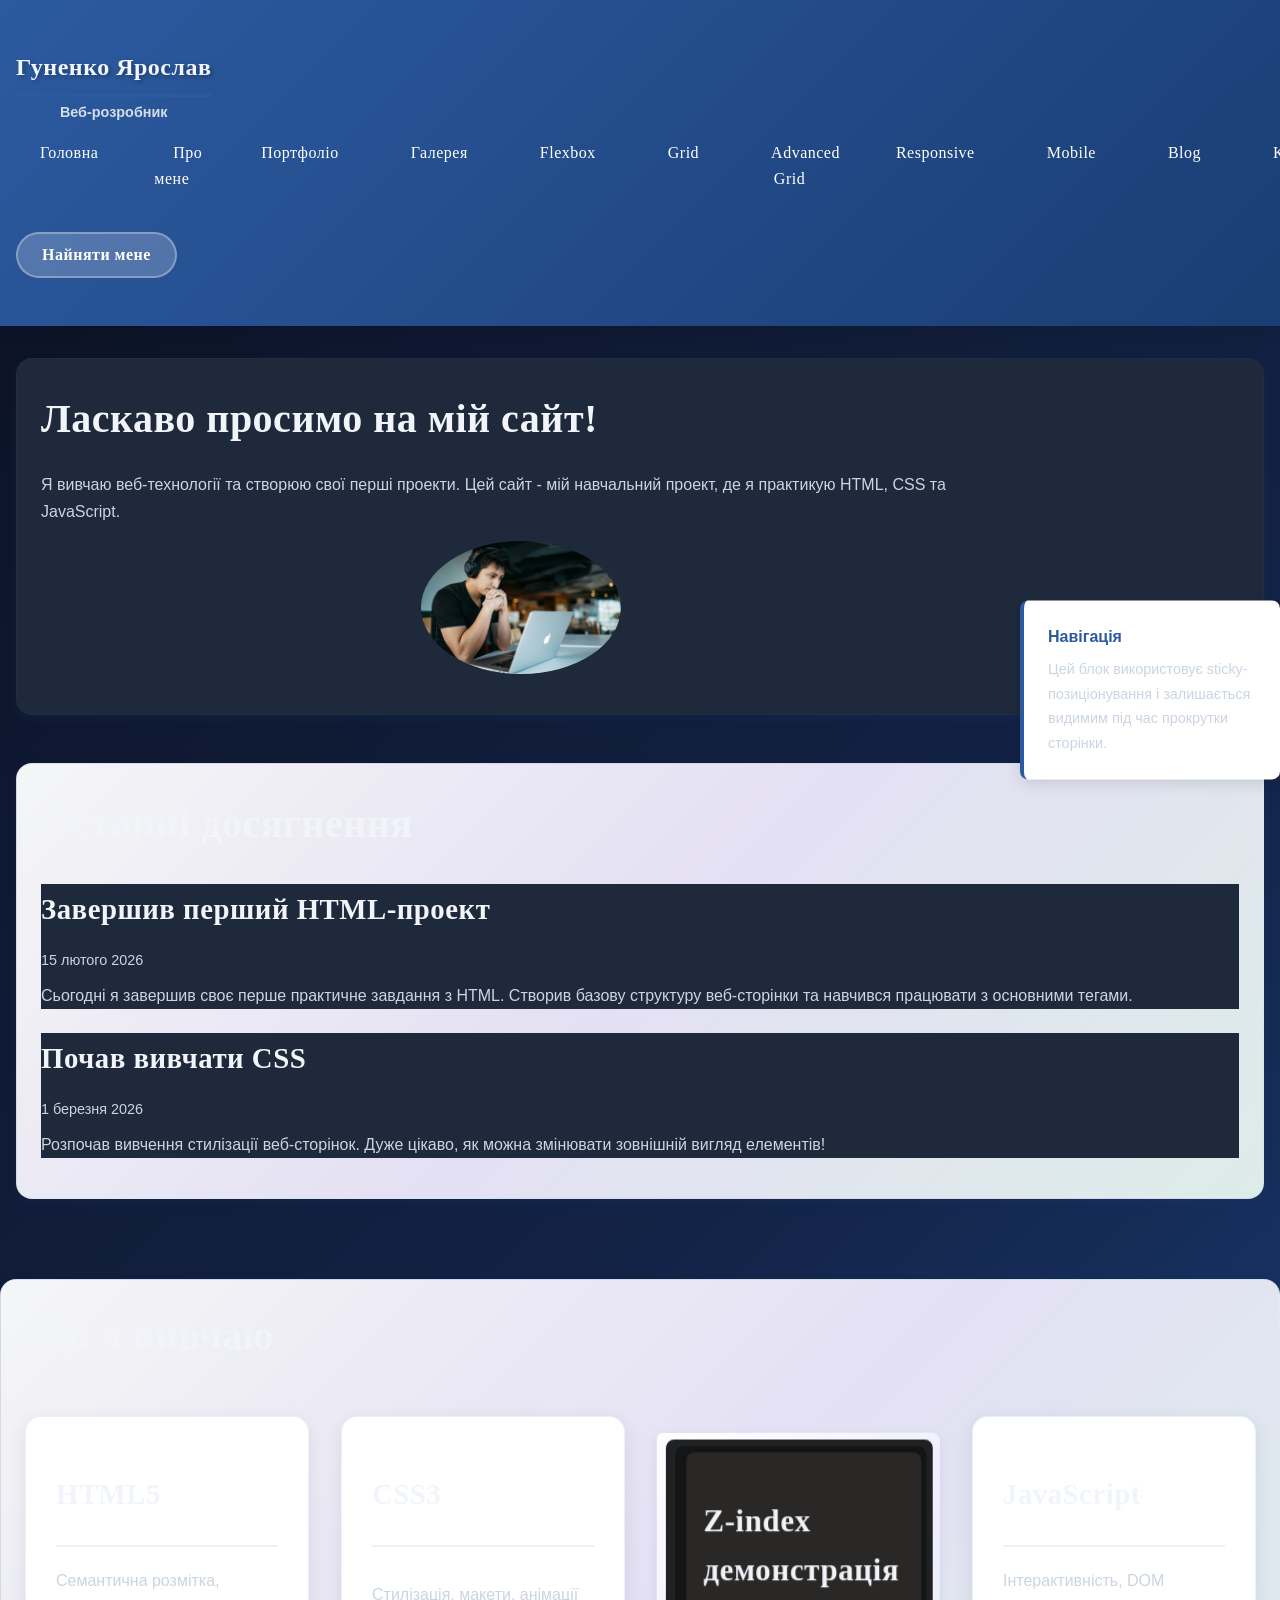
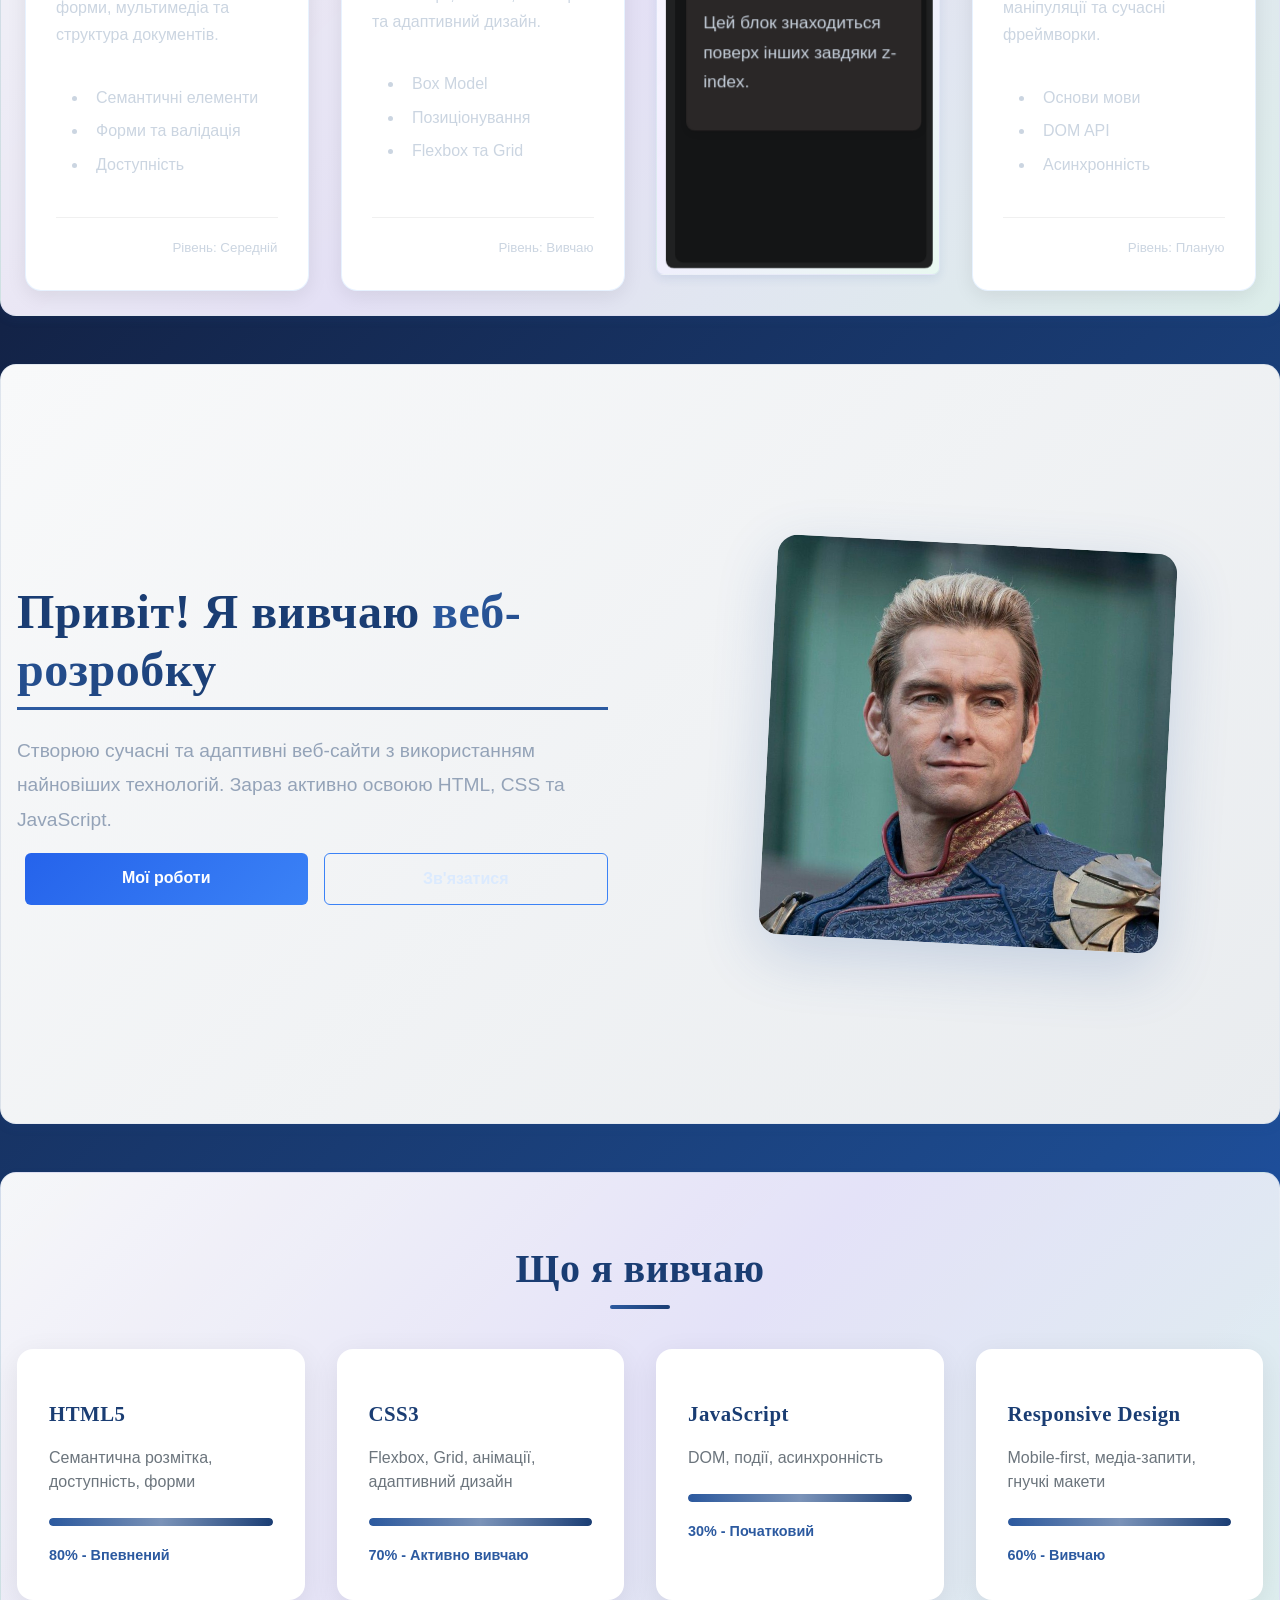
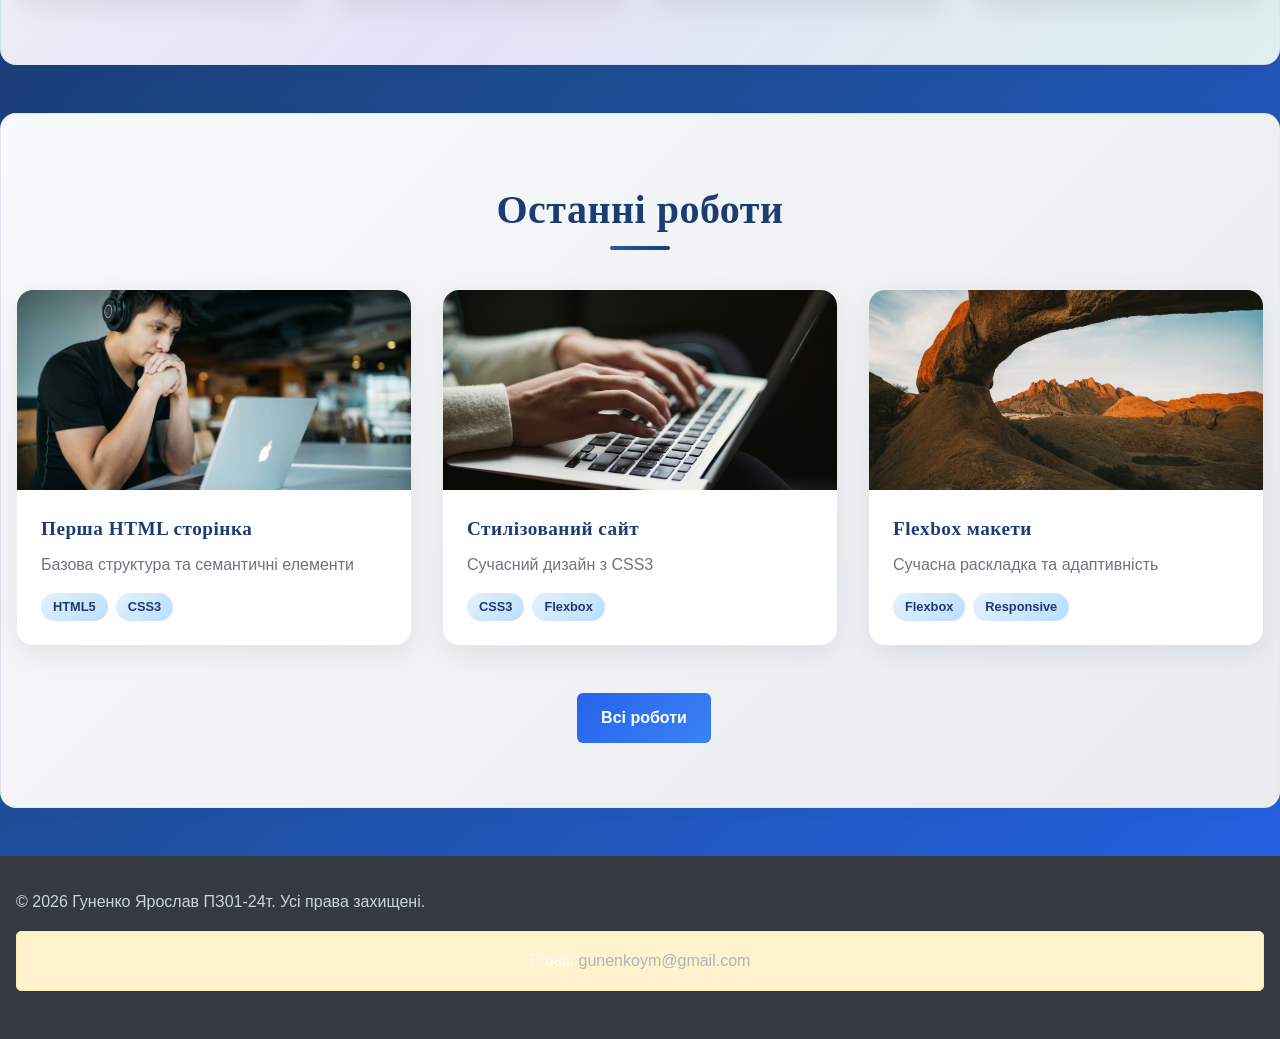
==== commit e0fc54c2: "fix: Remove JavaScript demo links from multiple HTML files and update navigation structure" ====
--- a/index.html
+++ b/index.html
@@ -11,19 +11,33 @@
     <link rel="stylesheet" href="css/styles.css">
     <link rel="stylesheet" href="css/layout.css">
     <link rel="stylesheet" href="css/grid.css">
-    <link rel="stylesheet" href="css/responsive.css">
+    <link rel="stylesheet" href="css/flexbox.css">
+
     <link rel="preconnect" href="https://fonts.googleapis.com">
     <link rel="preconnect" href="https://fonts.gstatic.com" crossorigin>
     <link
         href="https://fonts.googleapis.com/css2?family=Montserrat:wght@400;500;600;700&family=Merriweather:wght@400;700&display=swap"
         rel="stylesheet">
-    <link rel="stylesheet" href="css/flexbox.css">
+    
     <title>Головна - ЛР2</title>
+    <style>
+        body {
+            margin: 0;
+            font-family: Arial, sans-serif;
+        }
+    
+        .hero {
+            min-height: 100vh;
+            display: flex;
+            align-items: center;
+            justify-content: center;
+        }
+    </style>
 </head>
-<script src="js/script.js"></script>
-
-<body>
-    <header class="modern-header">
+    <script src="js/script.js"></script>
+    <script> if ('serviceWorker' in navigator) { window.addEventListener('load', () => { navigator.serviceWorker.register('./sw.js') .then(() => console.log('Service Worker Registered')) .catch(err => console.log('SW Error', err)); }); } </script>
+<body class="advanced-page">
+   <header class="modern-header">
         <div class="container">
             <div class="header-content">
                 <div class="logo">
@@ -31,7 +45,7 @@
                     <span class="logo-subtitle">Веб-розробник</span>
                 </div>
                 <nav class="main-nav">
-                        <ul class="nav-list">
+                    <ul class="nav-list">
                             <li><a href="index.html">Головна</a></li>
                             <li><a href="about.html">Про мене</a></li>
                             <li><a href="portfolio.html">Портфоліо</a></li>
@@ -46,7 +60,7 @@
 
                             <li><a href="blog.html">Blog</a></li>
                             <li><a href="contact.html">Контакти</a></li>
-                        </ul>
+                    </ul>
                 </nav>
                 <button class="mobile-nav-toggle"
                     onclick="toggleMobileNav()"><span></span><span></span><span></span></button>
@@ -68,6 +82,8 @@
                     <li><a href="mobile-portfolio.html">Mobile</a></li>
                     <li><a href="blog.html">Blog</a></li>
                     <li><a href="contact.html">Контакти</a></li>
+                    <li><a href="js-demo.html">JavaScript</a></li>
+                    <li><a href="interactive-portfolio.html">Інтерактивне Портфоліо</a></li>
                 </ul>
             </nav>
         </div>
@@ -84,7 +100,7 @@
                     практикую
                     HTML, CSS та
                     JavaScript.</p>
-                <img src="images/photo1.jpg" alt="Моя фотографія" width="200" height="150">
+                <img src="images/photo1.jpg" alt="Моя фотографія" width="200" height="150" loading="lazy">
             </section>
             <section id="news">
                 <h2>Останні досягнення</h2>
@@ -201,7 +217,7 @@
                 </div>
                 <div class="hero-image">
                     <div class="image-placeholder">
-                        <img src="images/hero-bg.jpeg" alt="Веб-розробка" class="hero-img">
+                        <img src="images/hero-bg.jpeg" alt="Веб-розробка" class="hero-img" loading="lazy">
                     </div>
                 </div>
             </div>
@@ -274,8 +290,7 @@
             <div class="works-grid">
                 <article class="work-card">
                     <div class="work-image">
-                        <img src="images/photo1.jpg" alt="HTML
-проект">
+                        <img src="images/photo1.jpg" alt="HTML проект" loading="lazy">
                         <div class="work-overlay">
                             <div class="work-actions">
                                 <a href="#" class="work-btn">Переглянути</a> <a href="#" class="work-btn">Код</a>
@@ -294,8 +309,7 @@
                 </article>
                 <article class="work-card">
                     <div class="work-image">
-                        <img src="images/photo2.jpg" alt="CSS
-проект">
+                        <img src="images/photo2.jpg" alt="CSS проект" loading="lazy">
                         <div class="work-overlay">
                             <div class="work-actions">
                                 <a href="#" class="work-btn">Переглянути</a> <a href="#" class="work-btn">Код</a>
@@ -313,8 +327,7 @@
                 </article>
                 <article class="work-card">
                     <div class="work-image">
-                        <img src="images/photo3.jpg" alt="Flexbox
-проект">
+                        <img src="images/photo3.jpg" alt="Flexbox проект" loading="lazy">
                         <div class="work-overlay">
                             <div class="work-actions">
                                 <a href="#" class="work-btn">Переглянути</a> <a href="#" class="work-btn">Код</a>
--- a/css/styles.css
+++ b/css/styles.css
@@ -1260,6 +1260,15 @@
     background: #60a5fa;
 }
 
+@media (prefers-reduced-motion: reduce) {
+  *,
+  *::before,
+  *::after {
+    animation-duration: 0.01ms !important;
+    transition-duration: 0.01ms !important;
+  }
+}
+
 /*Unused code(old or not correct)*/
 
 /* ======================
--- a/css/layout.css
+++ b/css/layout.css
@@ -2256,6 +2256,15 @@
     }
 }
 
+@media (prefers-reduced-motion: reduce) {
+  *,
+  *::before,
+  *::after {
+    animation-duration: 0.01ms !important;
+    transition-duration: 0.01ms !important;
+  }
+}
+
 /*Unused code(old or not correct)*/
 
 /*.gallery-grid {
--- a/css/grid.css
+++ b/css/grid.css
@@ -477,7 +477,7 @@
     border-radius: 12px;
     font-weight: bold;
     box-shadow: 0 10px 30px rgba(0, 0, 0, 0.2);
-    animation: float 3s ease-in-out infinite;
+    animation: float 10s ease-in-out infinite;
 }
 
 .card-1 {
@@ -600,7 +600,7 @@
 /* Portfolio Grid Gallery */
 .portfolio-grid-section {
     padding: 4rem 2rem;
-    background: white;
+    background: rgb(255, 0, 0);
 }
 
 .portfolio-grid {
@@ -1700,7 +1700,7 @@
 .feature-card,
 .portfolio-item,
 .price-card {
-    opacity: 0;
+    opacity: 1;
     transform: translateY(20px);
     transition: all 0.6s ease;
 }
@@ -1711,6 +1711,8 @@
     opacity: 1;
     transform: translateY(0);
 }
+
+
 
 /* ======================
    CUSTOM MAGAZINE GRID
@@ -3184,6 +3186,57 @@
 
 }
 
+@media (prefers-reduced-motion: reduce) {
+  .floating-card{
+    animation: none !important;
+  }
+}
+
+.portfolio-grid {
+    display: grid;
+    grid-template-columns: repeat(3, 1fr);
+    gap: 20px;
+
+    max-width: 1200px;
+    margin: 0 auto;
+}
+
+.portfolio-item {
+    position: relative;
+    min-height: 250px;
+    overflow: hidden;
+    border-radius: 12px;
+    background: #1e293b;
+
+    display: flex;
+    align-items: center;
+    justify-content: center;
+}
+
+.portfolio-item img {
+    width: 100%;
+    height: 100%;
+    object-fit: cover;
+
+    position: absolute;
+    inset: 0;
+}
+
+
+.portfolio-overlay {
+    position: absolute;
+    inset: 0;
+
+    background: rgba(0,0,0,0.5);
+
+    display: flex;
+    flex-direction: column;
+    align-items: center;
+    justify-content: center;
+
+    color: white;
+    z-index: 2;
+}
 /*Unused code(old or not correct)*/
 
 /*.comparison-card {
--- a/css/flexbox.css
+++ b/css/flexbox.css
@@ -1133,7 +1133,7 @@
     flex-direction: column;
     background-color: white;
     border-radius: 12px;
-    overflow: hidden;
+    overflow: hidden; 
     box-shadow: 0 4px 20px rgba(0, 0, 0, 0.1);
     transition: 0.3s ease;
 }
@@ -1141,6 +1141,9 @@
 .portfolio-item:hover {
     transform: translateY(-5px);
 }
+
+/* Телефоны */
+
 
 /* IMAGE */
 
@@ -1172,7 +1175,7 @@
     align-items: center;
     justify-content: center;
 
-    opacity: 0;
+    opacity: 1;
     transition: 0.3s ease;
 }
 
@@ -1570,6 +1573,50 @@
     flex-shrink: 1;
 }
 
+@media (prefers-reduced-motion: reduce) {
+  *,
+  *::before,
+  *::after {
+    animation-duration: 0.01ms !important;
+    transition-duration: 0.01ms !important;
+  }
+}
+
+/* Телефоны и планшеты */
+@media (max-width: 1024px) {
+
+    .portfolio-grid {
+        display: flex;
+        flex-direction: column;
+        flex-wrap: nowrap;
+    }
+
+    .portfolio-item {
+        width: 100%;
+        max-width: 100%;
+        flex: none;
+    }
+
+}
+
+@media (max-width: 1024px) {
+
+    .portfolio-grid {
+        grid-template-columns: 1fr !important;
+    }
+
+    .portfolio-item {
+        width: 100%;
+    }
+
+    .portfolio-item.large,
+    .portfolio-item.horizontal,
+    .portfolio-item.vertical {
+        grid-column: auto !important;
+        grid-row: auto !important;
+    }
+}
+
 /*Unused code(old or not correct)*/
 
 /*Початкова версія*/
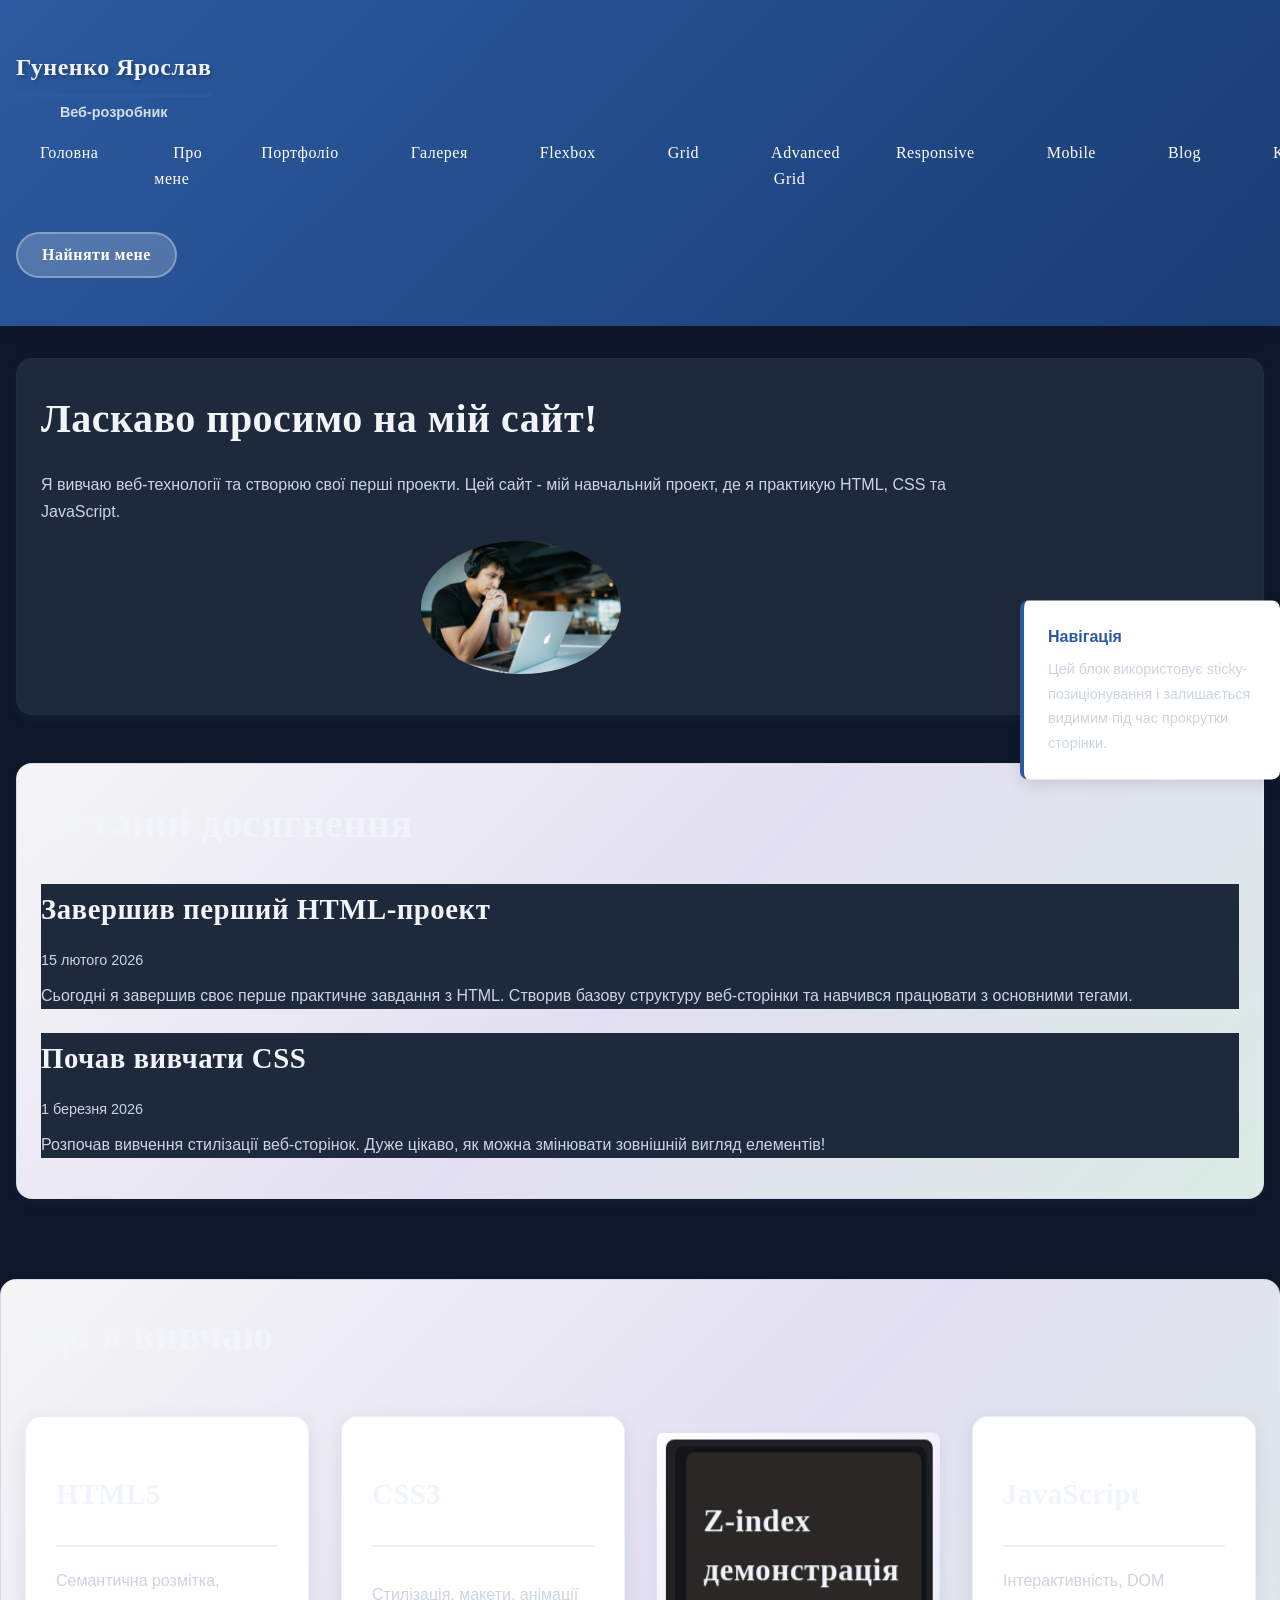
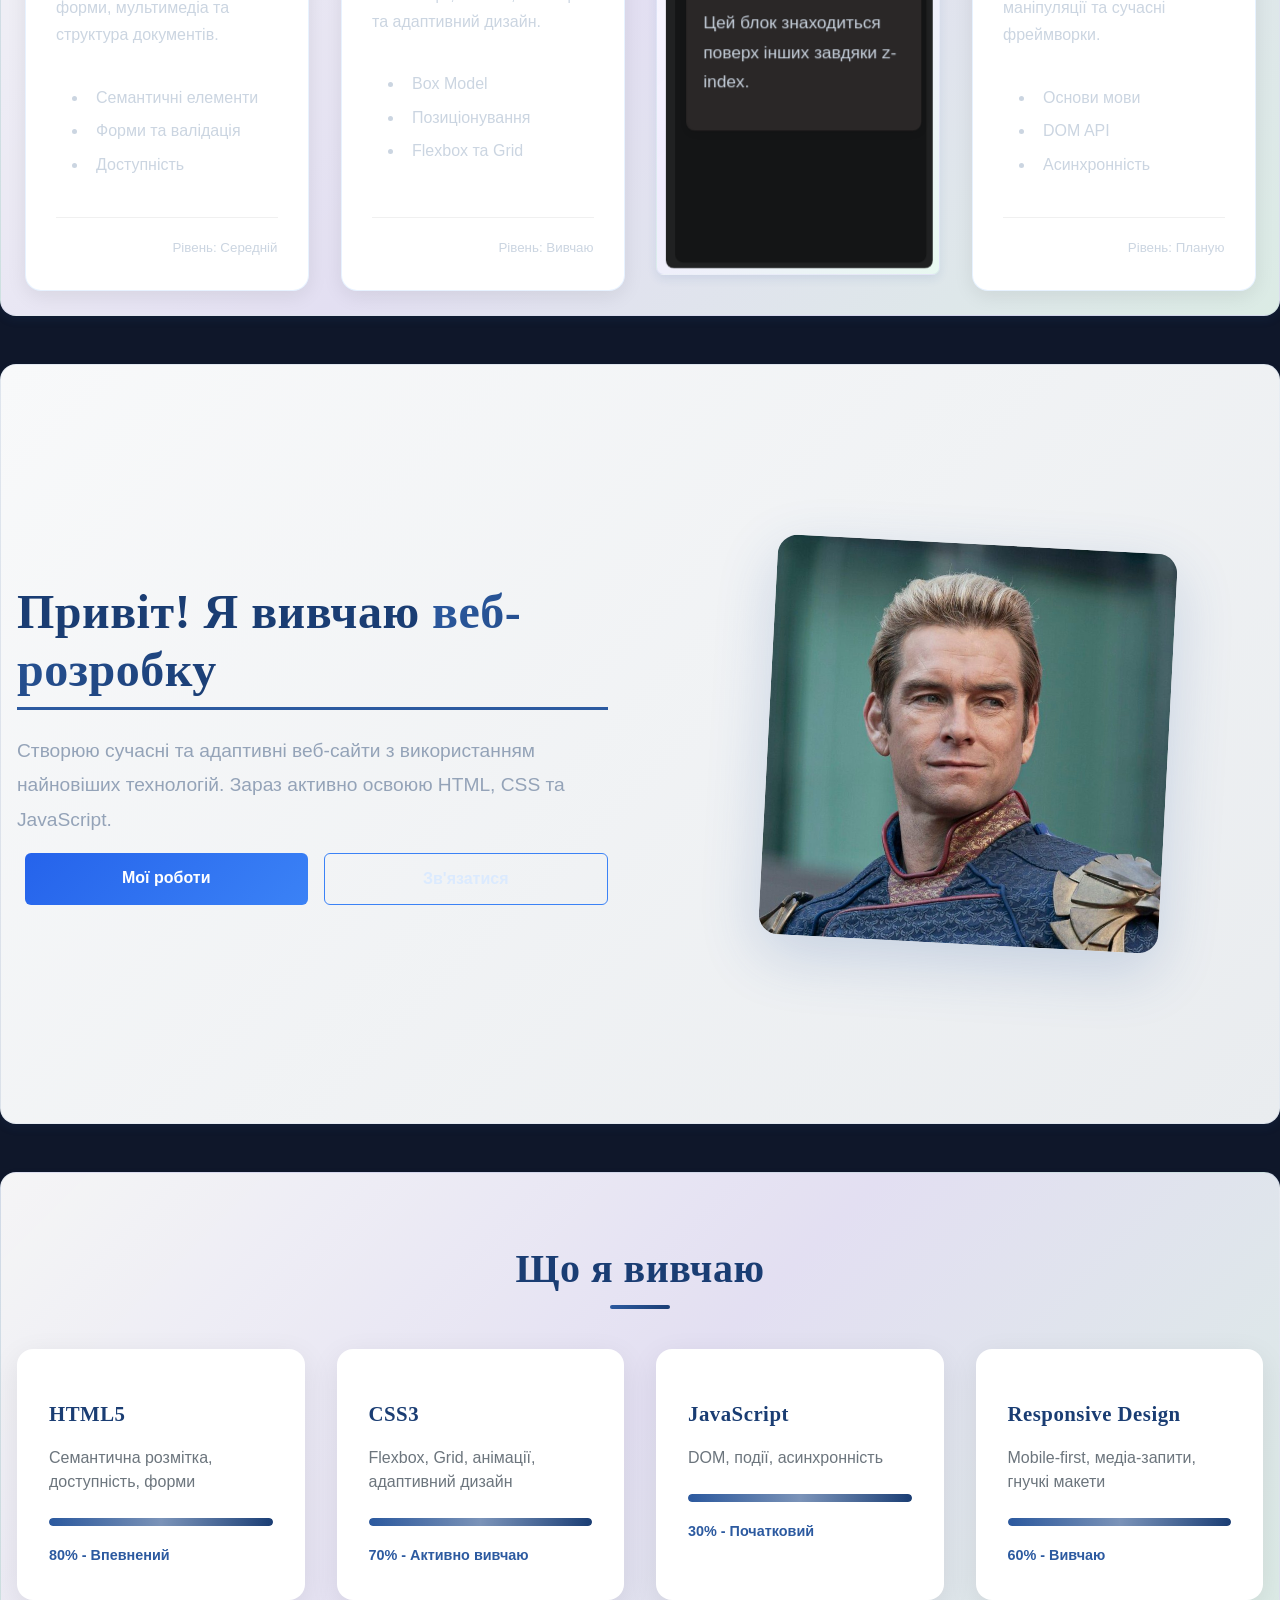
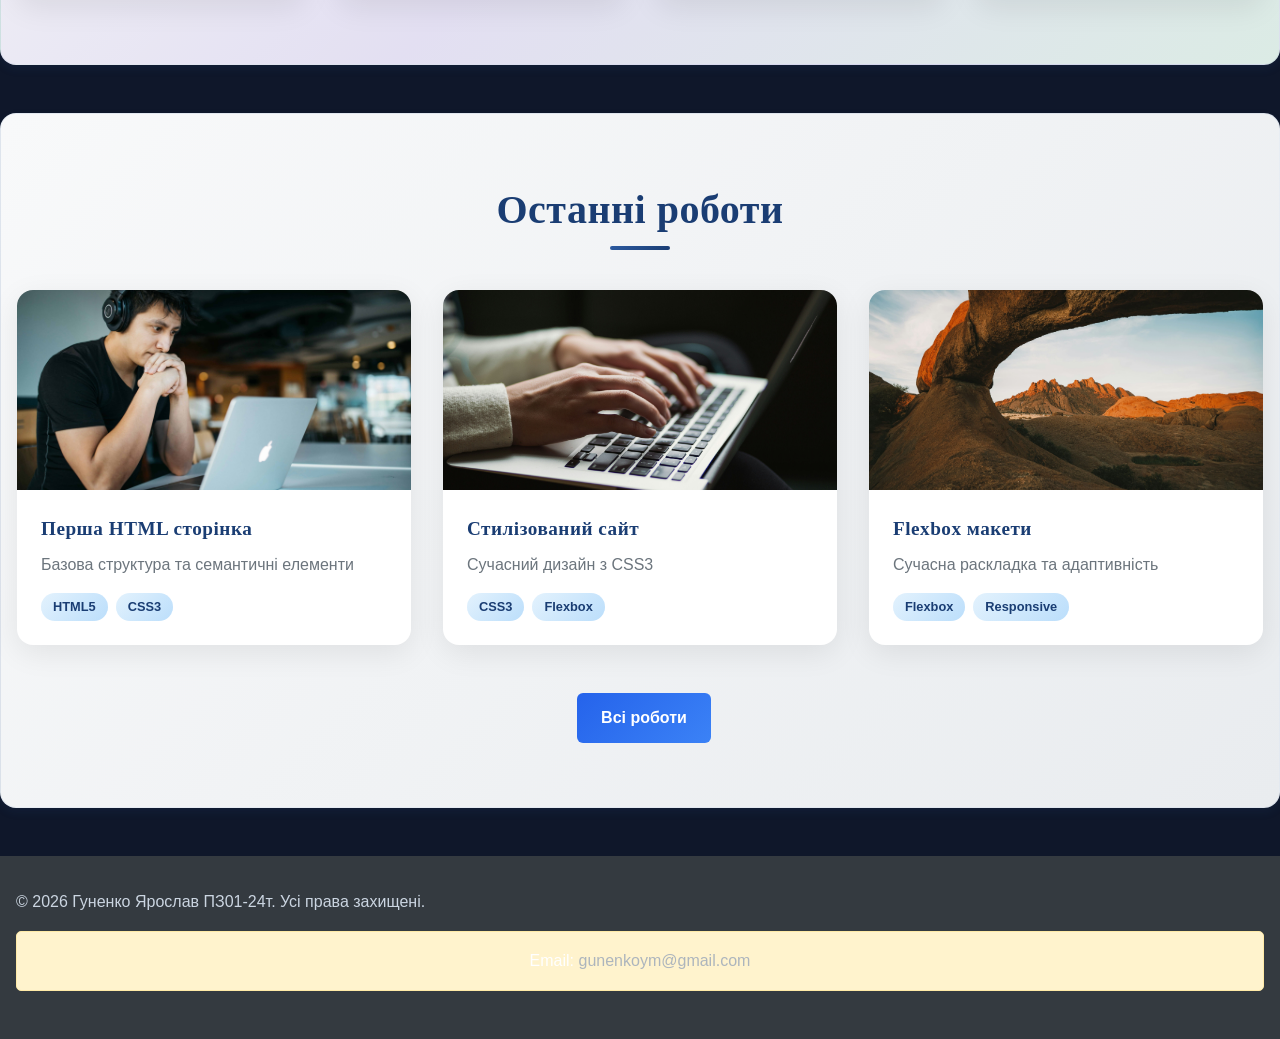
==== commit 60703b77: "fix(layout): Adjust animation and transition durations to zero for improved performance" ====
--- a/index.html
+++ b/index.html
@@ -11,14 +11,12 @@
     <link rel="stylesheet" href="css/styles.css">
     <link rel="stylesheet" href="css/layout.css">
     <link rel="stylesheet" href="css/grid.css">
-    <link rel="stylesheet" href="css/flexbox.css">
-
     <link rel="preconnect" href="https://fonts.googleapis.com">
     <link rel="preconnect" href="https://fonts.gstatic.com" crossorigin>
     <link
         href="https://fonts.googleapis.com/css2?family=Montserrat:wght@400;500;600;700&family=Merriweather:wght@400;700&display=swap"
         rel="stylesheet">
-    
+    <link rel="stylesheet" href="css/flexbox.css">
     <title>Головна - ЛР2</title>
     <style>
         body {
@@ -34,10 +32,10 @@
         }
     </style>
 </head>
-    <script src="js/script.js"></script>
-    <script> if ('serviceWorker' in navigator) { window.addEventListener('load', () => { navigator.serviceWorker.register('./sw.js') .then(() => console.log('Service Worker Registered')) .catch(err => console.log('SW Error', err)); }); } </script>
-<body class="advanced-page">
-   <header class="modern-header">
+<script src="js/script.js"></script>
+<script> if ('serviceWorker' in navigator) { window.addEventListener('load', () => { navigator.serviceWorker.register('./sw.js') .then(() => console.log('Service Worker Registered')) .catch(err => console.log('SW Error', err)); }); } </script>
+<body>
+    <header class="modern-header">
         <div class="container">
             <div class="header-content">
                 <div class="logo">
@@ -45,7 +43,7 @@
                     <span class="logo-subtitle">Веб-розробник</span>
                 </div>
                 <nav class="main-nav">
-                    <ul class="nav-list">
+                        <ul class="nav-list">
                             <li><a href="index.html">Головна</a></li>
                             <li><a href="about.html">Про мене</a></li>
                             <li><a href="portfolio.html">Портфоліо</a></li>
@@ -60,7 +58,7 @@
 
                             <li><a href="blog.html">Blog</a></li>
                             <li><a href="contact.html">Контакти</a></li>
-                    </ul>
+                        </ul>
                 </nav>
                 <button class="mobile-nav-toggle"
                     onclick="toggleMobileNav()"><span></span><span></span><span></span></button>
@@ -82,16 +80,14 @@
                     <li><a href="mobile-portfolio.html">Mobile</a></li>
                     <li><a href="blog.html">Blog</a></li>
                     <li><a href="contact.html">Контакти</a></li>
-                    <li><a href="js-demo.html">JavaScript</a></li>
-                    <li><a href="interactive-portfolio.html">Інтерактивне Портфоліо</a></li>
                 </ul>
             </nav>
         </div>
     </header>
-    <aside class="sticky-note">
-        <h4>Навігація</h4>
-        <p>Цей блок використовує sticky-позиціонування і залишається видимим під час прокрутки сторінки.</p>
-    </aside>
+                        <aside class="sticky-note">
+                            <h4>Навігація</h4>
+                            <p>Цей блок використовує sticky-позиціонування і залишається видимим під час прокрутки сторінки.</p>
+                        </aside>
     <div class="page-wrapper">
         <main>
             <section id="welcome">
--- a/css/layout.css
+++ b/css/layout.css
@@ -2260,11 +2260,10 @@
   *,
   *::before,
   *::after {
-    animation-duration: 0.01ms !important;
-    transition-duration: 0.01ms !important;
+    animation-duration: 0.00ms !important;
+    transition-duration: 0.00ms !important;
   }
 }
-
 /*Unused code(old or not correct)*/
 
 /*.gallery-grid {
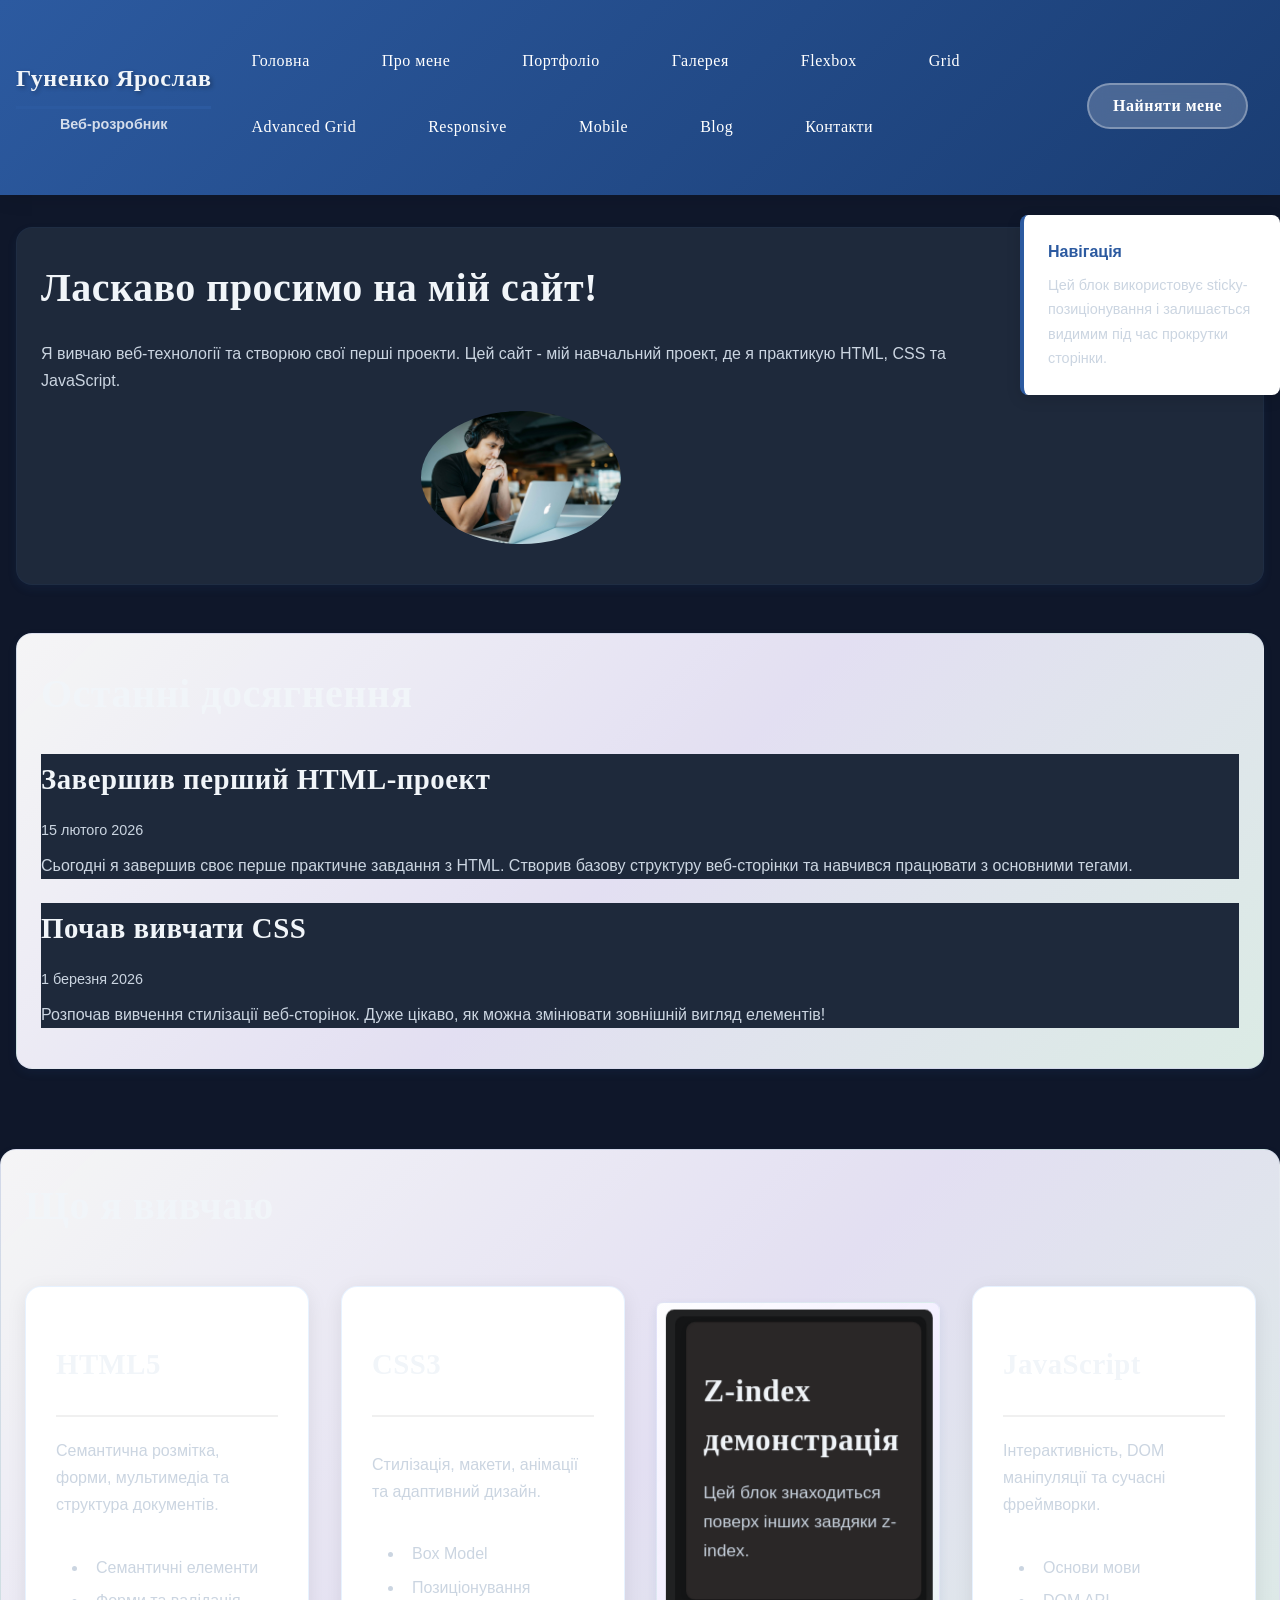
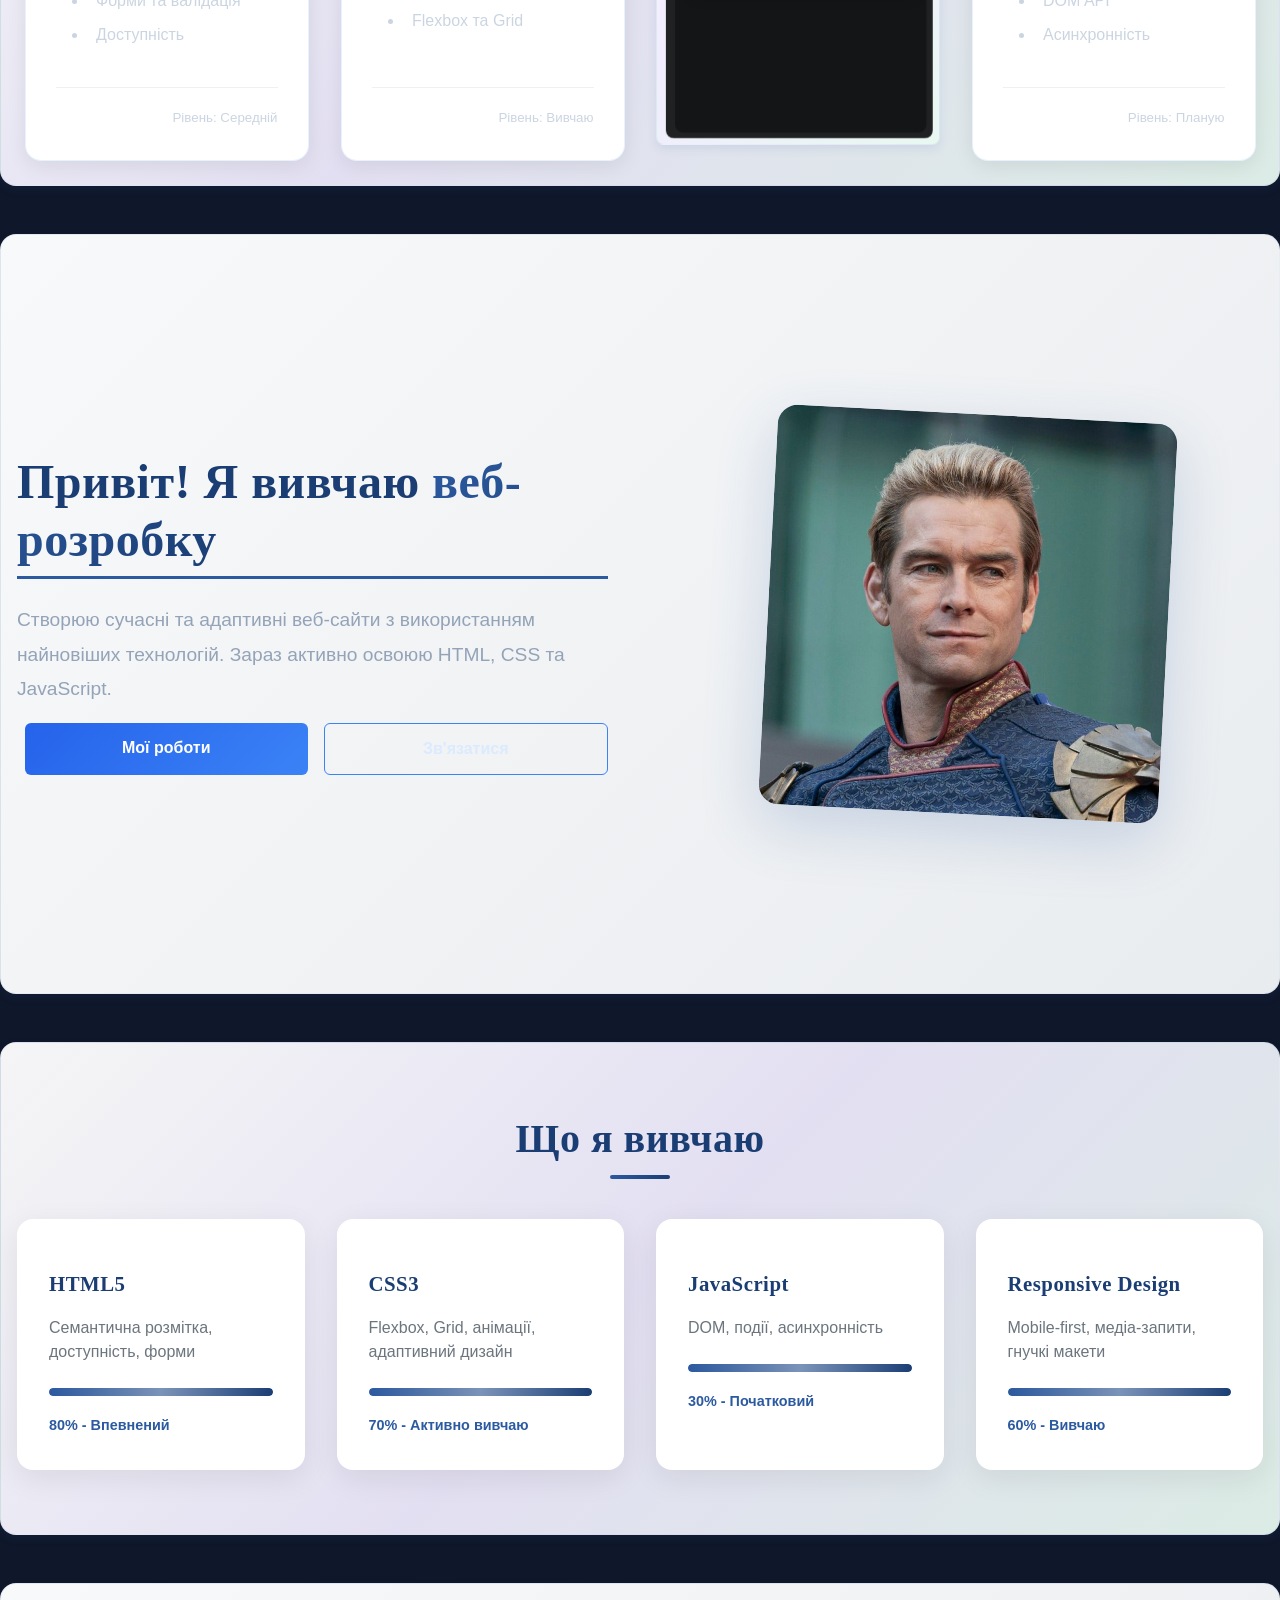
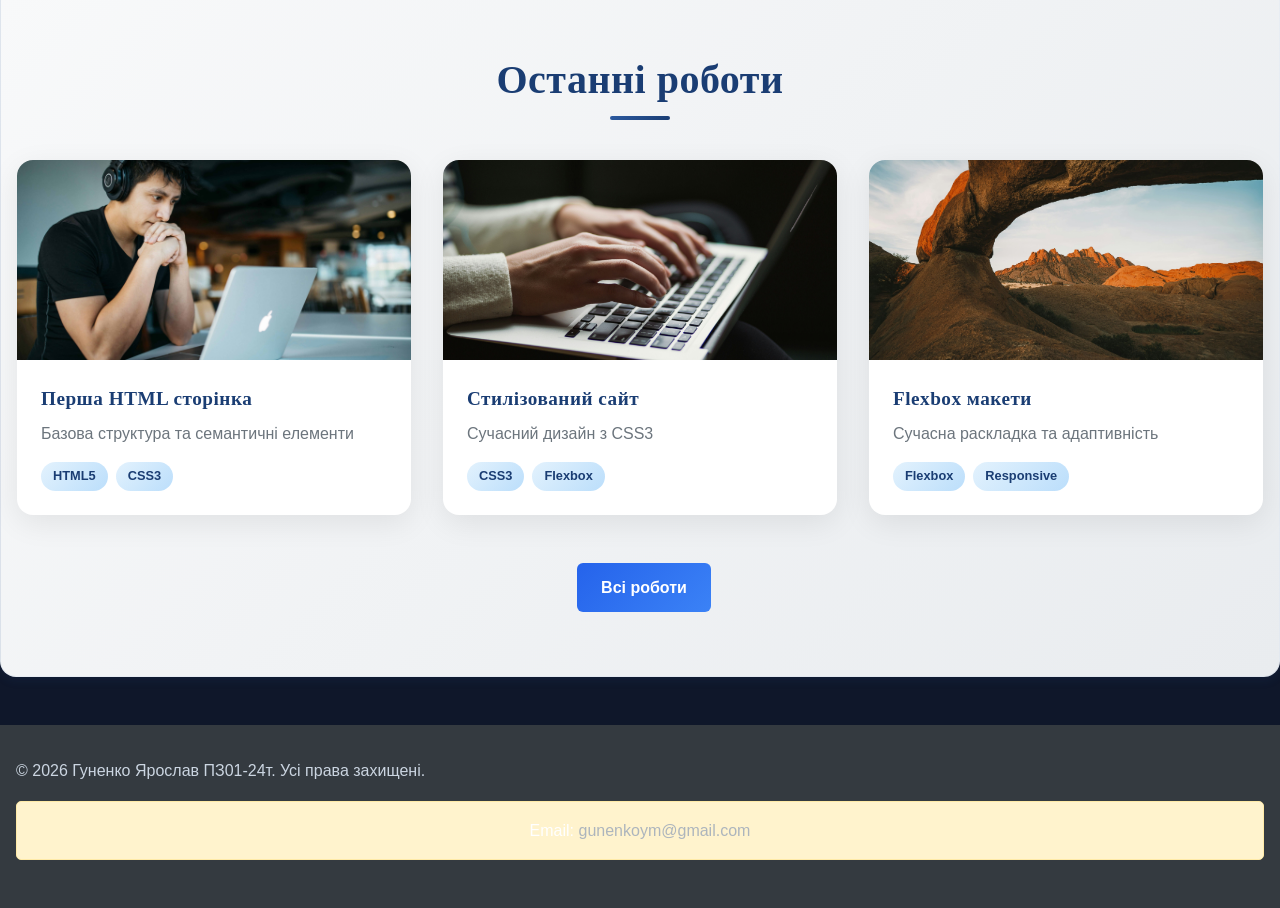
==== commit 5611c25d: "fix: Update script inclusion and service worker registration across multiple HTML files for consiste" ====
--- a/index.html
+++ b/index.html
@@ -32,8 +32,6 @@
         }
     </style>
 </head>
-<script src="js/script.js"></script>
-<script> if ('serviceWorker' in navigator) { window.addEventListener('load', () => { navigator.serviceWorker.register('./sw.js') .then(() => console.log('Service Worker Registered')) .catch(err => console.log('SW Error', err)); }); } </script>
 <body>
     <header class="modern-header">
         <div class="container">
@@ -352,6 +350,8 @@
             Email: <a href="mailto:gunenkoym@gmail.com">gunenkoym@gmail.com</a>
         </address>
     </footer>
+    <script src="js/script.js"></script>
+    <script> if ('serviceWorker' in navigator) { window.addEventListener('load', () => { navigator.serviceWorker.register('./sw.js') .then(() => console.log('Service Worker Registered')) .catch(err => console.log('SW Error', err)); }); } </script>
 </body>
 
 </html>
--- a/css/layout.css
+++ b/css/layout.css
@@ -1387,7 +1387,7 @@
 .sticky-note,
 .sticky-sidebar {
     position: sticky;
-    top: 600px;
+    top: 120px;
     z-index: 95;
     width: 260px;
     float: right;
--- a/css/grid.css
+++ b/css/grid.css
@@ -3237,6 +3237,13 @@
     color: white;
     z-index: 2;
 }
+
+.variable-grid-demo {
+    display: grid;
+    grid-template-columns: var(--dynamic-columns);
+    gap: 20px;
+}
+
 /*Unused code(old or not correct)*/
 
 /*.comparison-card {
--- a/css/flexbox.css
+++ b/css/flexbox.css
@@ -33,6 +33,7 @@
 
 .nav-list {
     display: flex;
+    flex-wrap: wrap;
     list-style: none;
     margin: 0;
     padding: 0;
